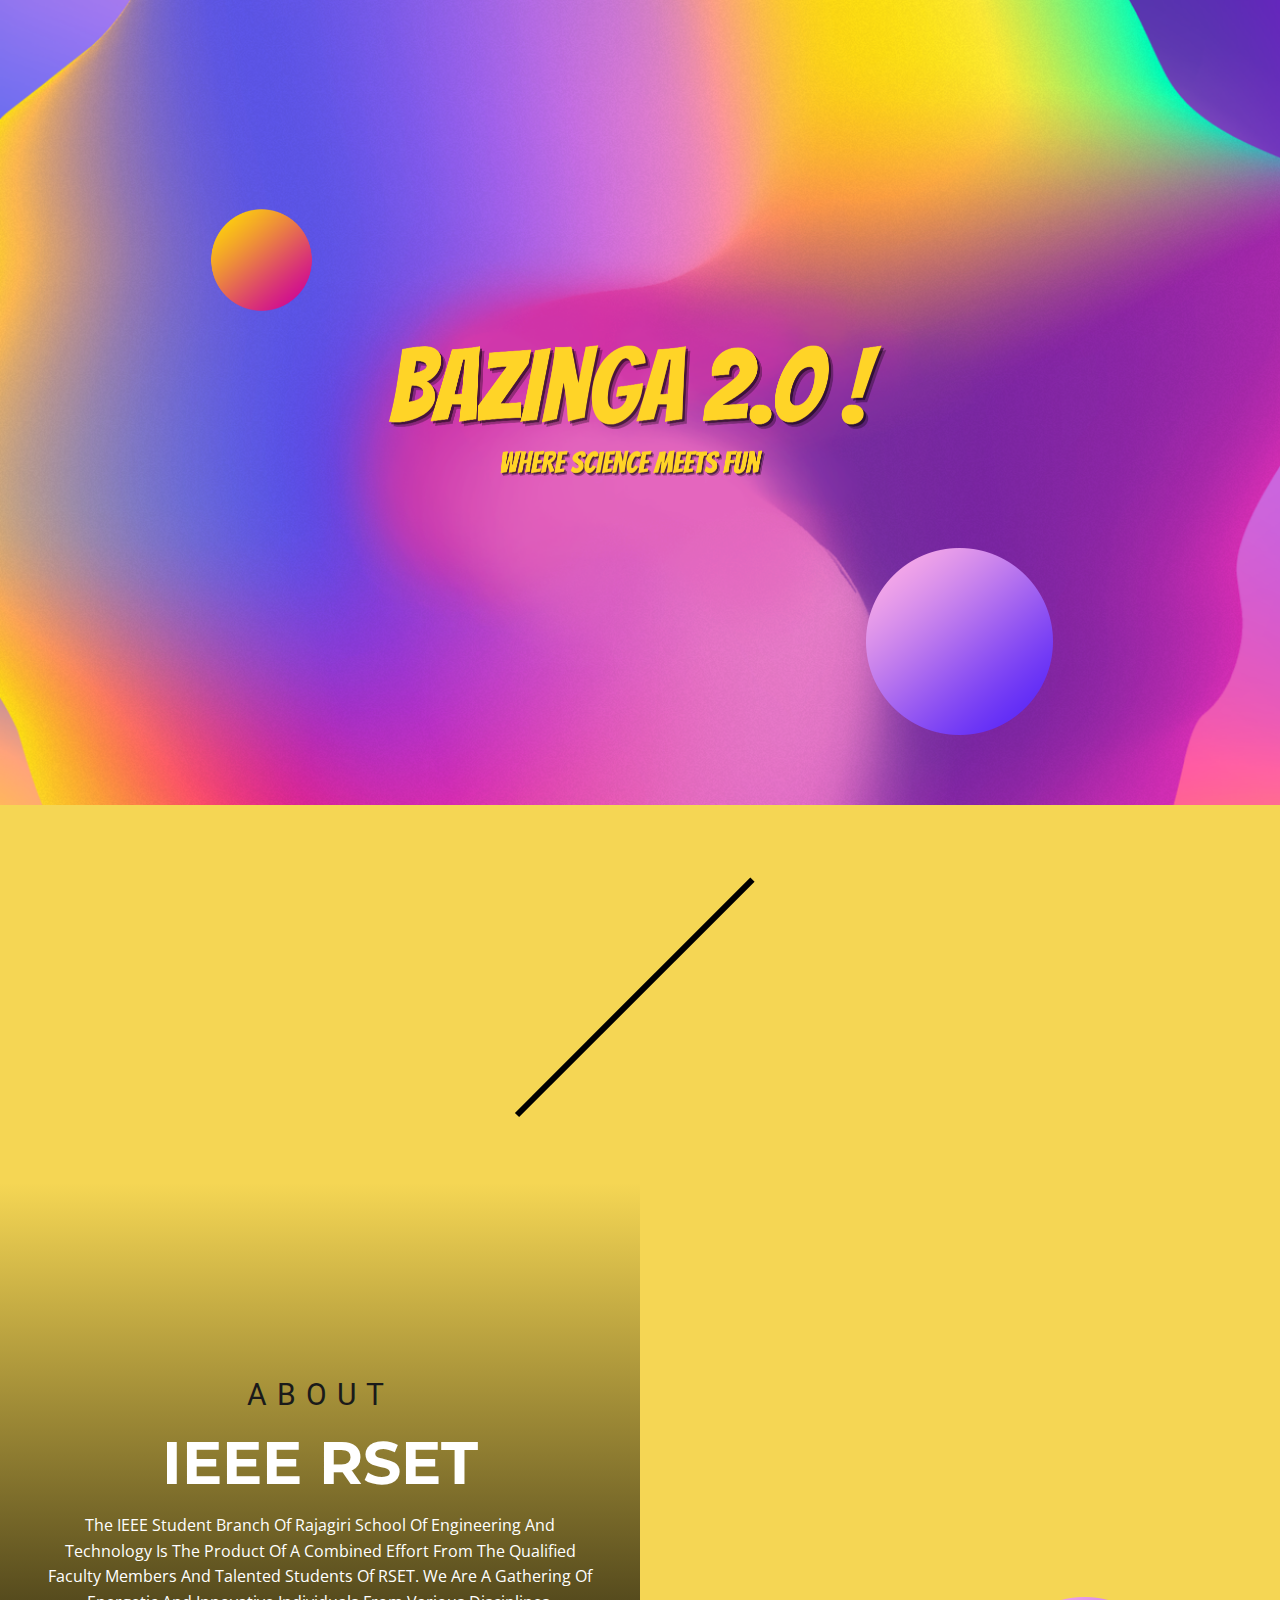
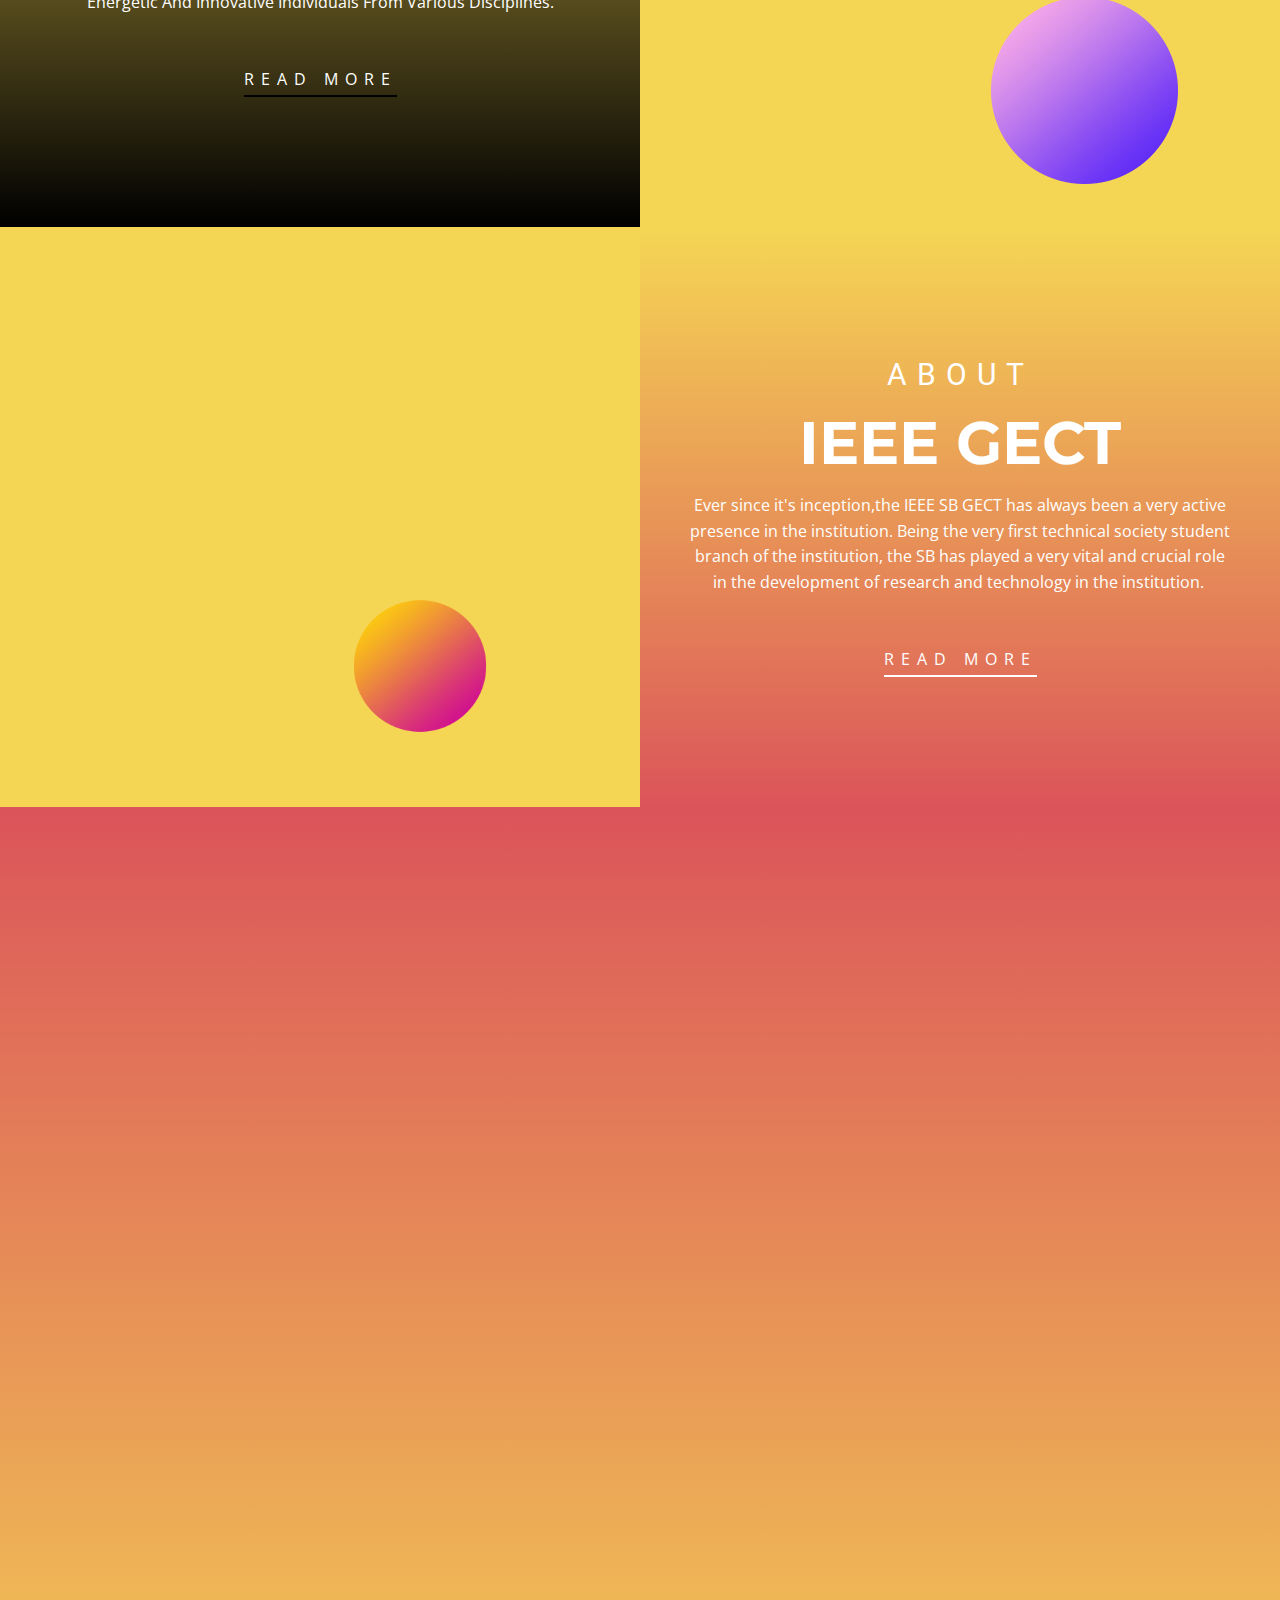
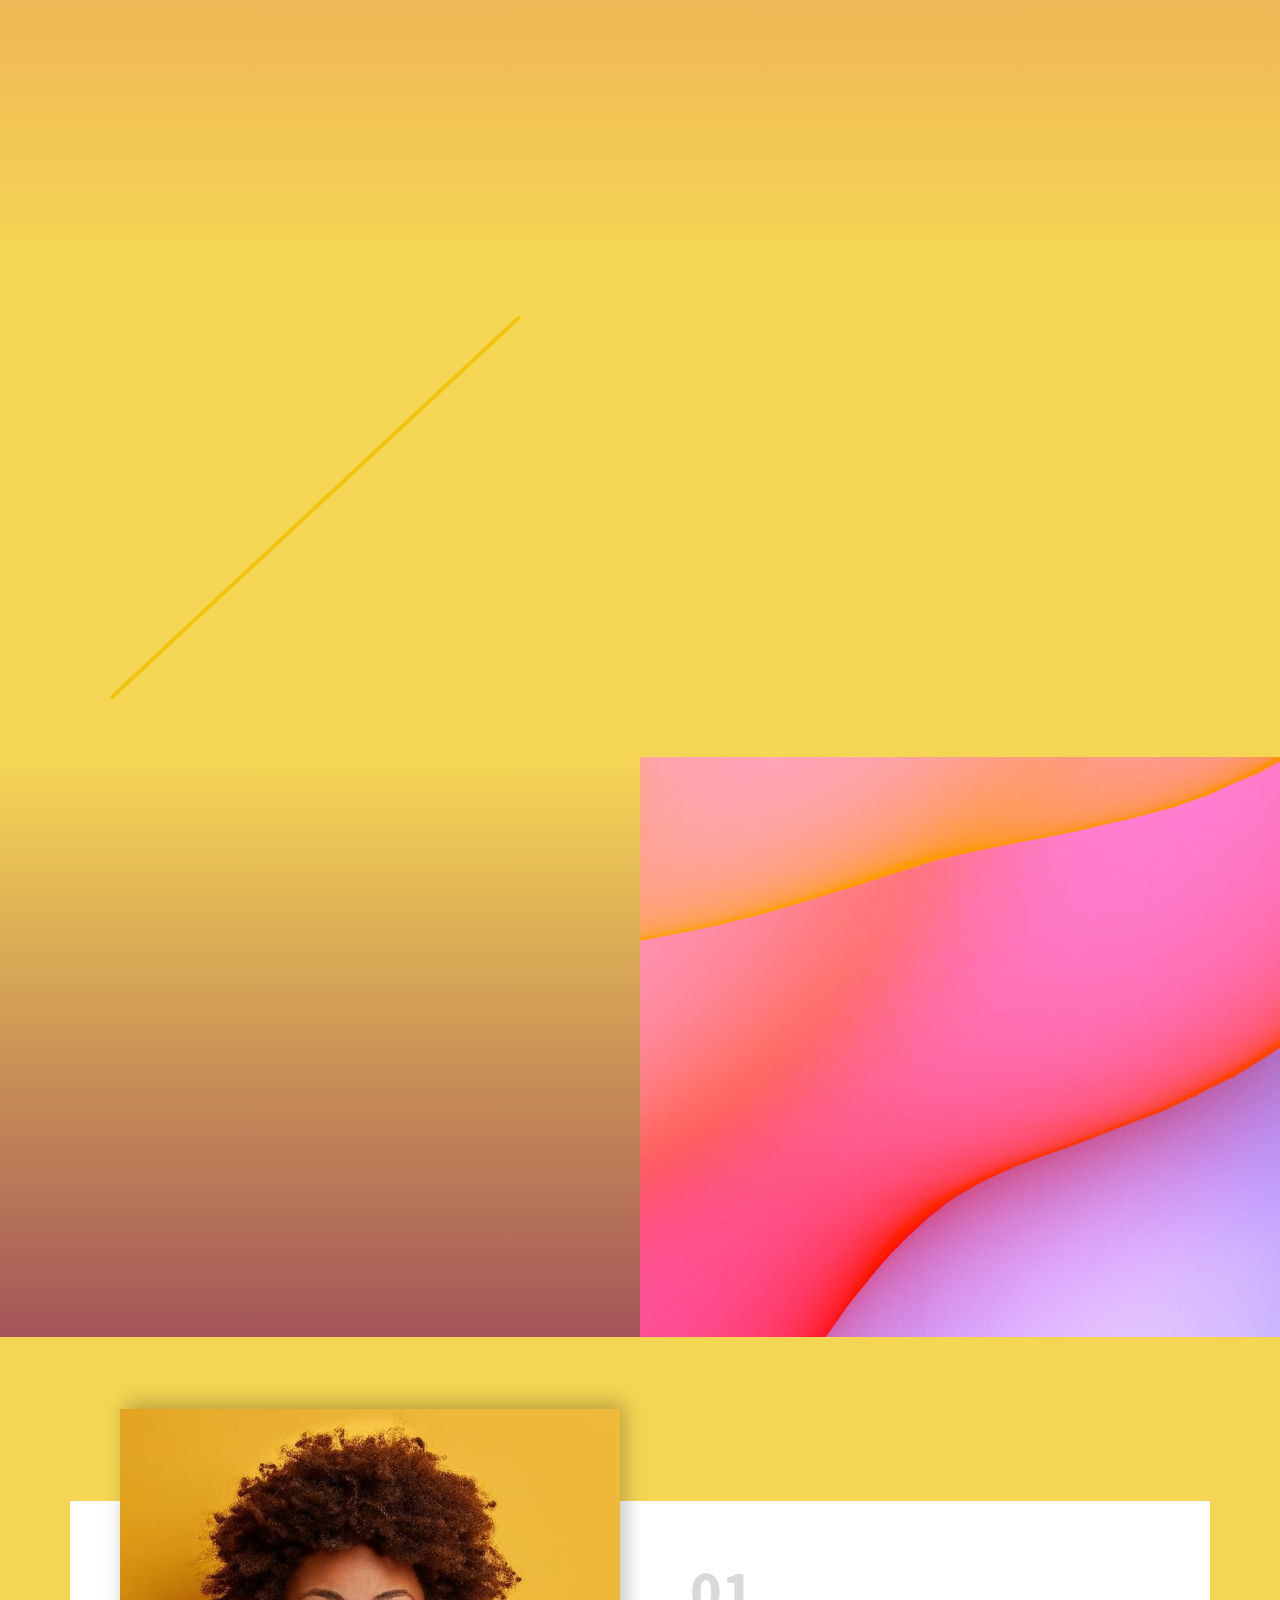
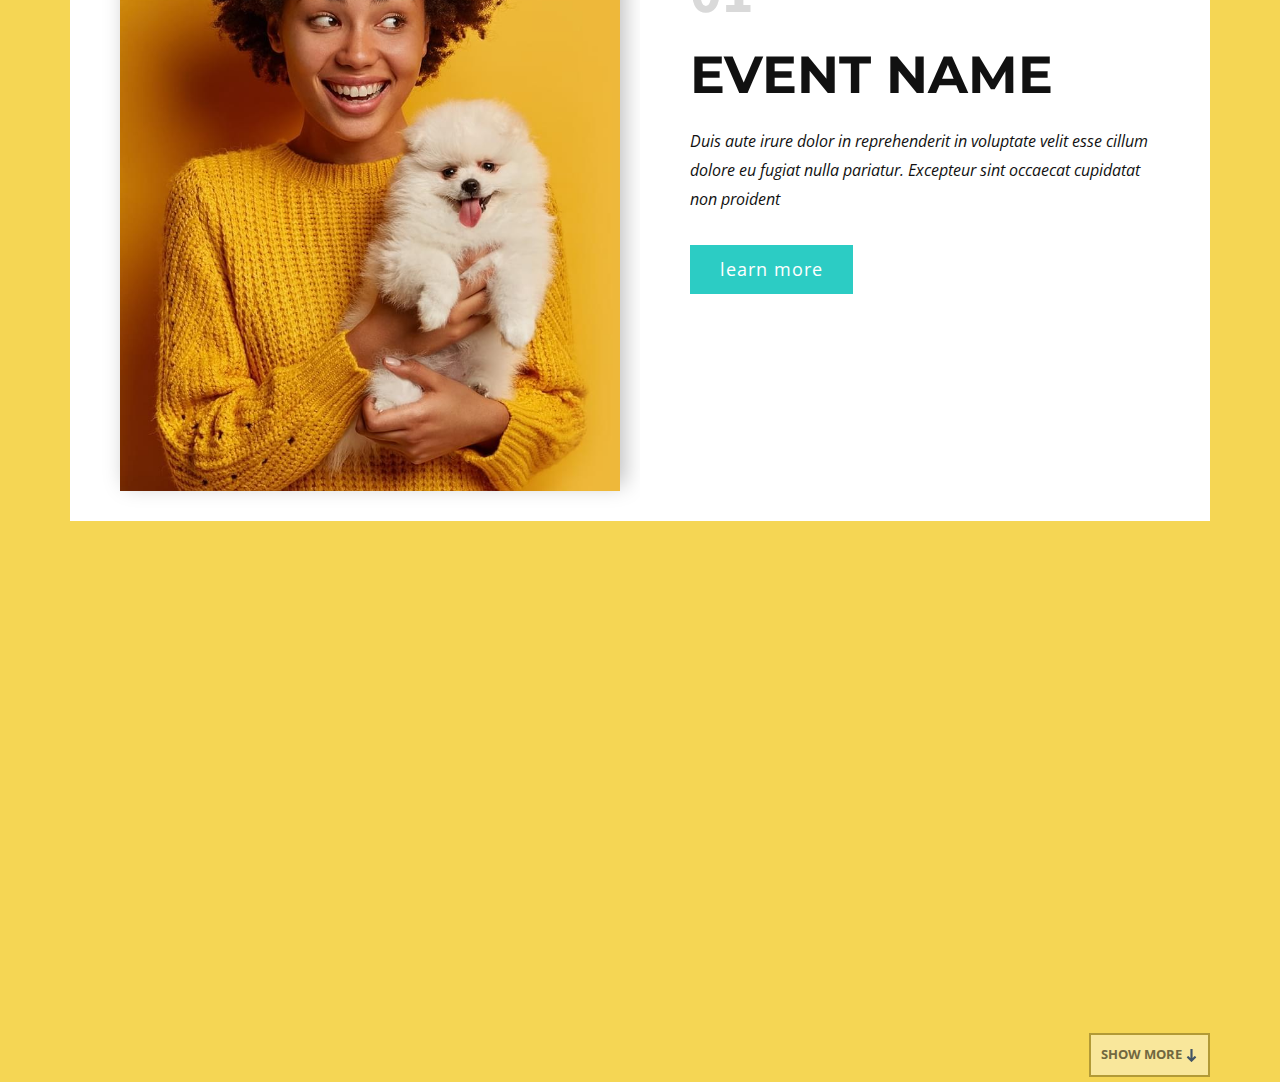
==== Bazinga.html @ 04f7d096 "Add files via upload" ====
<!DOCTYPE html>
<html style="font-size: 16px;" lang="en"><head>
    <meta name="viewport" content="width=device-width, initial-scale=1.0">
    <meta charset="utf-8">
    <meta name="keywords" content="design studio, Making history, OUR MISSION, Excellence, Innovation, Three Ways We Rock">
    <meta name="description" content="">
    <title>Bazinga</title>
    <link rel="stylesheet" href="nicepage.css" media="screen">
<link rel="stylesheet" href="Bazinga.css" media="screen">
    <script class="u-script" type="text/javascript" src="jquery.js" defer=""></script>
    <script class="u-script" type="text/javascript" src="nicepage.js" defer=""></script>
    <meta name="generator" content="Nicepage 4.19.3, nicepage.com">
    <link id="u-theme-google-font" rel="stylesheet" href="https://fonts.googleapis.com/css?family=Roboto:100,100i,300,300i,400,400i,500,500i,700,700i,900,900i|Open+Sans:300,300i,400,400i,500,500i,600,600i,700,700i,800,800i">
    <link id="u-page-google-font" rel="stylesheet" href="https://fonts.googleapis.com/css?family=Montserrat:100,100i,200,200i,300,300i,400,400i,500,500i,600,600i,700,700i,800,800i,900,900i|Roboto+Condensed:300,300i,400,400i,700,700i|Source+Sans+Pro:200,200i,300,300i,400,400i,600,600i,700,700i,900,900i|Montserrat:100,100i,200,200i,300,300i,400,400i,500,500i,600,600i,700,700i,800,800i,900,900i">
    
    
    
    
    
    
    
    
    
    
    <script type="application/ld+json">{
		"@context": "http://schema.org",
		"@type": "Organization",
		"name": ""
}</script>
    <meta name="theme-color" content="#478ac9">
    <meta property="og:title" content="Bazinga">
    <meta property="og:type" content="website">
  </head>
  <body class="u-body u-xl-mode" data-lang="en"> 
    <section class="u-clearfix u-image u-section-1" id="sec-53d9">
      <div class="u-clearfix u-sheet u-sheet-1">
        <img src="images/adc12b1e1454f20fadfaabb27bbc3476.png" alt="" class="u-image u-image-contain u-image-default u-image-1" data-image-width="195" data-image-height="199" data-animation-name="customAnimationIn" data-animation-duration="1000">
        <img src="images/a43f0c881afb6a0766cbd11968251686.png" alt="" class="u-image u-image-contain u-image-default u-image-2" data-image-width="195" data-image-height="199" data-animation-name="customAnimationIn" data-animation-duration="1000" data-animation-direction="X">
        <img class="u-expanded-width-xs u-image u-image-contain u-image-default u-image-3" src="images/BAZINGALOGO1.png" alt="" data-image-width="4464" data-image-height="1221" data-animation-name="flipIn" data-animation-duration="1000" data-animation-direction="X">
      </div>
    </section>
    <section class="u-clearfix u-palette-3-light-1 u-section-2" id="sec-49d6">
      <div class="u-clearfix u-sheet u-sheet-1">
        <div class="u-border-6 u-border-black u-line u-line-vertical u-line-1"></div>
        <div class="u-container-style u-group u-group-1">
          <div class="u-container-layout">
            <p class="u-align-center u-text u-text-1" data-animation-name="customAnimationIn" data-animation-duration="1000" data-animation-direction="">
              <span style="font-weight: 700;">IEEE Bazinga</span> is an exciting series of offline and online events hosted by IEEE SB GECT in collaboration with *IEEE SB RSET<br>Bazinga is back with all its magic and we are looking for some energetic and enthusiastic PARTICIPANTS.
            </p>
          </div>
        </div>
      </div>
    </section>
    <section class="u-clearfix u-expanded-width u-section-3" id="sec-5c2c">
      <div class="u-clearfix u-expanded-width u-layout-wrap u-layout-wrap-1">
        <div class="u-layout">
          <div class="u-layout-row">
            <div class="u-container-style u-gradient u-layout-cell u-left-cell u-size-30 u-layout-cell-1">
              <div class="u-container-layout u-container-layout-1">
                <h3 class="u-align-center u-text u-text-grey-90 u-text-1">About</h3>
                <h2 class="u-align-center u-text u-text-2">IEEE RSET</h2>
                <p class="u-align-center u-text u-text-body-alt-color u-text-3"> The IEEE Student Branch Of Rajagiri School Of Engineering And Technology Is The Product Of A Combined Effort From The Qualified Faculty Members And Talented Students Of RSET. We Are A Gathering Of Energetic And Innovative Individuals From Various Disciplines.</p>
                <a href="https://ieeesbrset.org/" class="u-border-2 u-border-black u-link u-text-body-alt-color u-link-1" target="_blank">read more</a>
              </div>
            </div>
            <div class="u-container-style u-layout-cell u-palette-3-light-1 u-right-cell u-size-30 u-layout-cell-2">
              <div class="u-container-layout u-container-layout-2">
                <img src="images/rset.jpeg" alt="" class="u-image u-image-default u-image-1" data-image-width="850" data-image-height="370" data-animation-name="customAnimationIn" data-animation-duration="1000" data-animation-direction="">
                <img src="images/a43f0c881afb6a0766cbd11968251686.png" alt="" class="u-image u-image-contain u-image-default u-image-2" data-image-width="195" data-image-height="199">
              </div>
            </div>
          </div>
        </div>
      </div>
    </section>
    <section class="u-clearfix u-expanded-width u-section-4" id="carousel_668b">
      <div class="u-clearfix u-expanded-width u-layout-wrap">
        <div class="u-layout">
          <div class="u-layout-row">
            <div class="u-container-style u-layout-cell u-palette-3-light-1 u-right-cell u-size-30 u-layout-cell-1">
              <div class="u-container-layout">
                <img src="images/Gec_thrissur.jpeg" alt="" class="u-image u-image-default u-image-1" data-animation-name="customAnimationIn" data-animation-duration="1000" data-image-width="1245" data-image-height="709">
                <img src="images/adc12b1e1454f20fadfaabb27bbc3476.png" alt="" class="u-image u-image-contain u-image-default u-image-2">
              </div>
            </div>
            <div class="u-container-style u-gradient u-layout-cell u-left-cell u-size-30 u-layout-cell-2">
              <div class="u-container-layout u-valign-middle-lg u-valign-middle-md u-valign-middle-sm u-valign-middle-xl u-container-layout-2">
                <h3 class="u-align-center u-text u-text-body-alt-color u-text-1">About</h3>
                <h2 class="u-align-center u-text u-text-white u-text-2">IEEE GECT</h2>
                <p class="u-align-center u-text u-text-white u-text-3"> Ever since it's inception,the IEEE SB GECT has always been a very active presence in the institution. Being the very first technical society student branch of the institution, the SB has played a very vital and crucial role in the development of research and technology in the institution.&nbsp;</p>
                <a href="https://ieee.gectcr.ac.in/" class="u-border-2 u-border-white u-link u-text-body-alt-color u-link-1">read more</a>
              </div>
            </div>
          </div>
        </div>
      </div>
    </section>
    <section class="u-clearfix u-gradient u-section-5" id="carousel_22fa">
      <div class="u-clearfix u-sheet u-valign-middle-xs u-sheet-1">
        <div class="u-expanded-width-xs u-shape u-shape-svg u-text-palette-1-light-2 u-shape-1" data-animation-name="customAnimationIn" data-animation-duration="1000">
          <svg class="u-svg-link" preserveAspectRatio="none" viewBox="0 0 160 150" style=""><use xmlns:xlink="http://www.w3.org/1999/xlink" xlink:href="#svg-1073"></use></svg>
          <svg xmlns="http://www.w3.org/2000/svg" xmlns:xlink="http://www.w3.org/1999/xlink" version="1.1" xml:space="preserve" class="u-svg-content" viewBox="0 0 160 150" x="0px" y="0px" id="svg-1073"><path d="M43.2,126.9c14.2,1.3,27.6,7,39.1,15.6c8.3,6.1,19.4,10.3,32.7,5.3c11.7-4.4,18.6-17.4,21-30.2c2.6-13.3,8.1-25.9,15.7-37.1
	c8.3-12.1,10.8-27.9,5.3-42.7C150.5,20.3,134.6,9,117,7.6C107.9,6.9,98.8,5,90.1,1.9C83-0.6,75-0.7,67.4,2.1
	c-9.9,3.7-17,11.6-20.1,21c-3.3,10.1-10.9,18-20.6,22.2c-0.1,0-0.1,0.1-0.2,0.1c-20.3,8.9-31,32-24.6,53.2
	C6.9,115.6,25.2,125.2,43.2,126.9z"></path></svg>
        </div>
        <img class="u-align-left u-image u-image-contain u-image-default u-preserve-proportions u-image-1" data-image-width="753" data-image-height="746" src="images/nnn-min.png" data-animation-name="customAnimationIn" data-animation-duration="1500" data-animation-delay="500">
        <img class="u-align-left u-image u-image-contain u-image-default u-preserve-proportions u-image-2" data-image-width="589" data-image-height="704" src="images/uyuy.png" data-animation-name="customAnimationIn" data-animation-duration="1750">
        <div class="u-gradient u-shape u-shape-circle u-shape-2" data-animation-name="customAnimationIn" data-animation-duration="1500" data-animation-delay="250"></div>
        <div class="u-list u-list-1">
          <div class="u-repeater u-repeater-1">
            <div class="u-black u-container-style u-list-item u-opacity u-opacity-25 u-repeater-item u-list-item-1" data-animation-name="flipIn" data-animation-duration="1000" data-animation-direction="X">
              <div class="u-container-layout u-similar-container u-valign-middle u-container-layout-1">
                <h2 class="u-custom-font u-font-roboto-condensed u-text u-text-default u-text-palette-3-light-1 u-text-1">WORKSHOPS </h2>
              </div>
            </div>
            <div class="u-black u-container-style u-list-item u-opacity u-opacity-25 u-repeater-item u-list-item-2" data-animation-name="flipIn" data-animation-duration="1000" data-animation-direction="X">
              <div class="u-container-layout u-similar-container u-valign-middle u-container-layout-2">
                <h2 class="u-custom-font u-font-roboto-condensed u-text u-text-default u-text-palette-3-light-1 u-text-2">WEBINARS</h2>
              </div>
            </div>
            <div class="u-black u-container-style u-list-item u-opacity u-opacity-25 u-repeater-item u-list-item-3" data-animation-name="flipIn" data-animation-duration="1000" data-animation-direction="X">
              <div class="u-container-layout u-similar-container u-valign-middle u-container-layout-3">
                <h2 class="u-custom-font u-font-roboto-condensed u-text u-text-default u-text-palette-3-light-1 u-text-3">CULTURAL PROGRAMS</h2>
              </div>
            </div>
            <div class="u-black u-container-style u-list-item u-opacity u-opacity-25 u-repeater-item u-list-item-4" data-animation-name="flipIn" data-animation-duration="1000" data-animation-direction="X">
              <div class="u-container-layout u-similar-container u-valign-middle u-container-layout-4">
                <h2 class="u-custom-font u-font-roboto-condensed u-text u-text-default u-text-palette-3-light-1 u-text-4">EXCITING EVENTS</h2>
              </div>
            </div>
          </div>
        </div>
        <img class="u-image u-image-default u-preserve-proportions u-image-3" src="images/jjjjjjjjjjjjjjjjjjj.png" alt="" data-image-width="242" data-image-height="241" data-animation-name="customAnimationIn" data-animation-duration="1750" data-animation-delay="500">
      </div>
    </section>
    <section class="u-clearfix u-palette-3-light-1 u-section-6" id="sec-8541">
      <div class="u-clearfix u-sheet u-sheet-1">
        <div class="u-clearfix u-expanded-width u-layout-wrap u-layout-wrap-1">
          <div class="u-layout">
            <div class="u-layout-row">
              <div class="u-container-style u-layout-cell u-left-cell u-size-30 u-layout-cell-1">
                <div class="u-container-layout u-valign-middle-lg u-valign-middle-md">
                  <h2 class="u-text u-text-1" data-animation-name="customAnimationIn" data-animation-duration="1000" data-animation-direction="">Get a Chance To..</h2>
                  <ul class="u-spacing-24 u-text u-text-2" data-animation-name="customAnimationIn" data-animation-duration="1000">
                    <li>meet vibrant new peoples</li>
                    <li>get exposed to workshops</li>
                    <li>enjoy exciting events</li>
                    <li>cultural programs</li>
                  </ul>
                  <img src="images/adc12b1e1454f20fadfaabb27bbc3476.png" alt="" class="u-image u-image-contain u-image-default u-image-1" data-image-width="195" data-image-height="199" data-animation-name="flipIn" data-animation-duration="1000" data-animation-direction="X">
                  <div class="u-border-4 u-border-palette-3-base u-line u-line-horizontal u-line-1"></div>
                </div>
              </div>
              <div class="u-container-style u-image u-layout-cell u-right-cell u-size-30 u-image-2" data-animation-name="customAnimationIn" data-animation-duration="1000" data-image-width="1280" data-image-height="807" data-animation-direction="X">
                <div class="u-container-layout"></div>
              </div>
            </div>
          </div>
        </div>
      </div>
    </section>
    <section class="u-clearfix u-expanded-width u-section-7" id="carousel_d8c7">
      <div class="u-clearfix u-expanded-width u-layout-wrap u-layout-wrap-1">
        <div class="u-layout">
          <div class="u-layout-row">
            <div class="u-container-style u-gradient u-layout-cell u-left-cell u-size-30 u-layout-cell-1">
              <div class="u-container-layout u-valign-middle-lg u-valign-middle-md u-container-layout-1">
                <h2 class="u-text u-text-white u-text-1" data-animation-name="customAnimationIn" data-animation-duration="1000">Excellence<br>
                </h2>
                <p class="u-text u-text-white u-text-2" data-animation-name="customAnimationIn" data-animation-duration="1000">COME OUT OF THE BOX&nbsp;</p>
              </div>
            </div>
            <div class="u-align-right u-container-style u-image u-layout-cell u-right-cell u-size-30 u-image-1">
              <div class="u-container-layout u-container-layout-2">
                <h2 class="u-text u-text-white u-text-3" data-animation-name="customAnimationIn" data-animation-duration="1000">Innovation<br>
                </h2>
                <p class="u-text u-text-white u-text-4" data-animation-name="customAnimationIn" data-animation-duration="1000">BE INNOVATIVE</p>
              </div>
            </div>
          </div>
        </div>
      </div>
      <img src="images/0e196799090cb02adcc135e80a84518aa82228ab082f351c3ac5eb1d8ad14cbf162f5ceea25df0e3171a19843428de2de5de1bff97468e57b04adc_1280.png" alt="" class="u-image u-image-default u-image-2" data-image-width="1031" data-image-height="1280" data-animation-name="customAnimationIn" data-animation-duration="1000" data-animation-direction="">
    </section>
    <section class="u-align-center u-clearfix u-palette-3-light-1 u-section-8" id="carousel_444a">
      <div class="u-clearfix u-sheet u-sheet-1">
        <div class="u-clearfix u-gutter-0 u-layout-wrap u-layout-wrap-1">
          <div class="u-layout" style="">
            <div class="u-layout-row" style="">
              <div class="u-align-center-lg u-align-center-xl u-container-style u-layout-cell u-left-cell u-size-30 u-size-xs-60 u-white u-layout-cell-1" src="">
                <div class="u-container-layout u-valign-bottom-lg u-valign-bottom-xl u-container-layout-1" src="">
                  <img src="images/1c09e37a-3612-4673-ac31-94fe40919038.jpg" alt="" class="u-expanded-width u-image u-image-default u-image-1" data-image-width="1119" data-image-height="1080">
                </div>
              </div>
              <div class="u-align-left u-container-style u-layout-cell u-right-cell u-size-30 u-size-xs-60 u-white u-layout-cell-2">
                <div class="u-container-layout u-container-layout-2">
                  <h2 class="u-custom-font u-font-source-sans-pro u-text u-text-default u-text-grey-15 u-text-1">01</h2>
                  <h3 class="u-text u-text-2">eVENT NAME</h3>
                  <p class="u-text u-text-3">Duis aute irure dolor in reprehenderit in voluptate velit esse cillum dolore eu fugiat nulla pariatur. Excepteur sint occaecat cupidatat non proident</p>
                  <a href="https://nicepage.com/c/education-website-templates" class="u-btn u-button-style u-palette-4-base u-btn-1">learn more</a>
                </div>
              </div>
            </div>
          </div>
        </div>
      </div>
    </section>
    <section class="u-clearfix u-palette-3-light-1 u-section-9" id="sec-3694">
      <div class="u-clearfix u-sheet u-sheet-1">
        <div class="u-clearfix u-expanded-width u-gutter-20 u-layout-wrap u-layout-wrap-1">
          <div class="u-layout">
            <div class="u-layout-row">
              <div class="u-container-style u-image u-layout-cell u-left-cell u-size-12 u-size-60-md u-image-1" data-animation-name="customAnimationIn" data-animation-duration="1000" data-animation-direction="">
                <div class="u-container-layout"></div>
              </div>
              <div class="u-container-style u-image u-layout-cell u-size-12 u-size-60-md u-image-2" data-animation-name="customAnimationIn" data-animation-duration="1000">
                <div class="u-container-layout"></div>
              </div>
              <div class="u-container-style u-image u-layout-cell u-size-12 u-size-60-md u-image-3" data-animation-name="customAnimationIn" data-animation-duration="1000">
                <div class="u-container-layout"></div>
              </div>
              <div class="u-container-style u-image u-layout-cell u-size-12 u-size-60-md u-image-4" data-animation-name="customAnimationIn" data-animation-duration="1000">
                <div class="u-container-layout"></div>
              </div>
              <div class="u-container-style u-image u-layout-cell u-right-cell u-size-12 u-size-60-md u-image-5" data-animation-name="customAnimationIn" data-animation-duration="1000">
                <div class="u-container-layout"></div>
              </div>
            </div>
          </div>
        </div>
        <a href="https://nicepage.com/k/flask-html-templates" class="u-border-2 u-border-palette-3-dark-1 u-btn u-button-style u-hover-palette-3-light-1 u-palette-3-light-2 u-text-palette-3-dark-2 u-btn-1">Show more&nbsp;<span class="u-icon u-text-palette-1-dark-2"><svg class="u-svg-content" viewBox="0 0 512 512" x="0px" y="0px" style="width: 1em; height: 1em;"><path d="M441.156,322.876l-48.666-47.386c-3.319-3.243-8.619-3.234-11.93,0.017l-81.894,80.299V8.533 c0-4.71-3.823-8.533-8.533-8.533h-68.267c-4.71,0-8.533,3.823-8.533,8.533v347.273l-81.894-80.299    c-3.311-3.243-8.602-3.251-11.921-0.017l-48.666,47.386c-1.655,1.604-2.586,3.806-2.586,6.11c0,2.304,0.939,4.506,2.586,6.11 l179.2,174.481c1.655,1.613,3.806,2.423,5.948,2.423c2.15,0,4.292-0.811,5.956-2.423l179.2-174.481 c1.647-1.604,2.577-3.806,2.577-6.11C443.733,326.682,442.803,324.48,441.156,322.876z"></path></svg><img></span>
        </a>
      </div>
    </section>
    
    
    
   
  
</body></html>
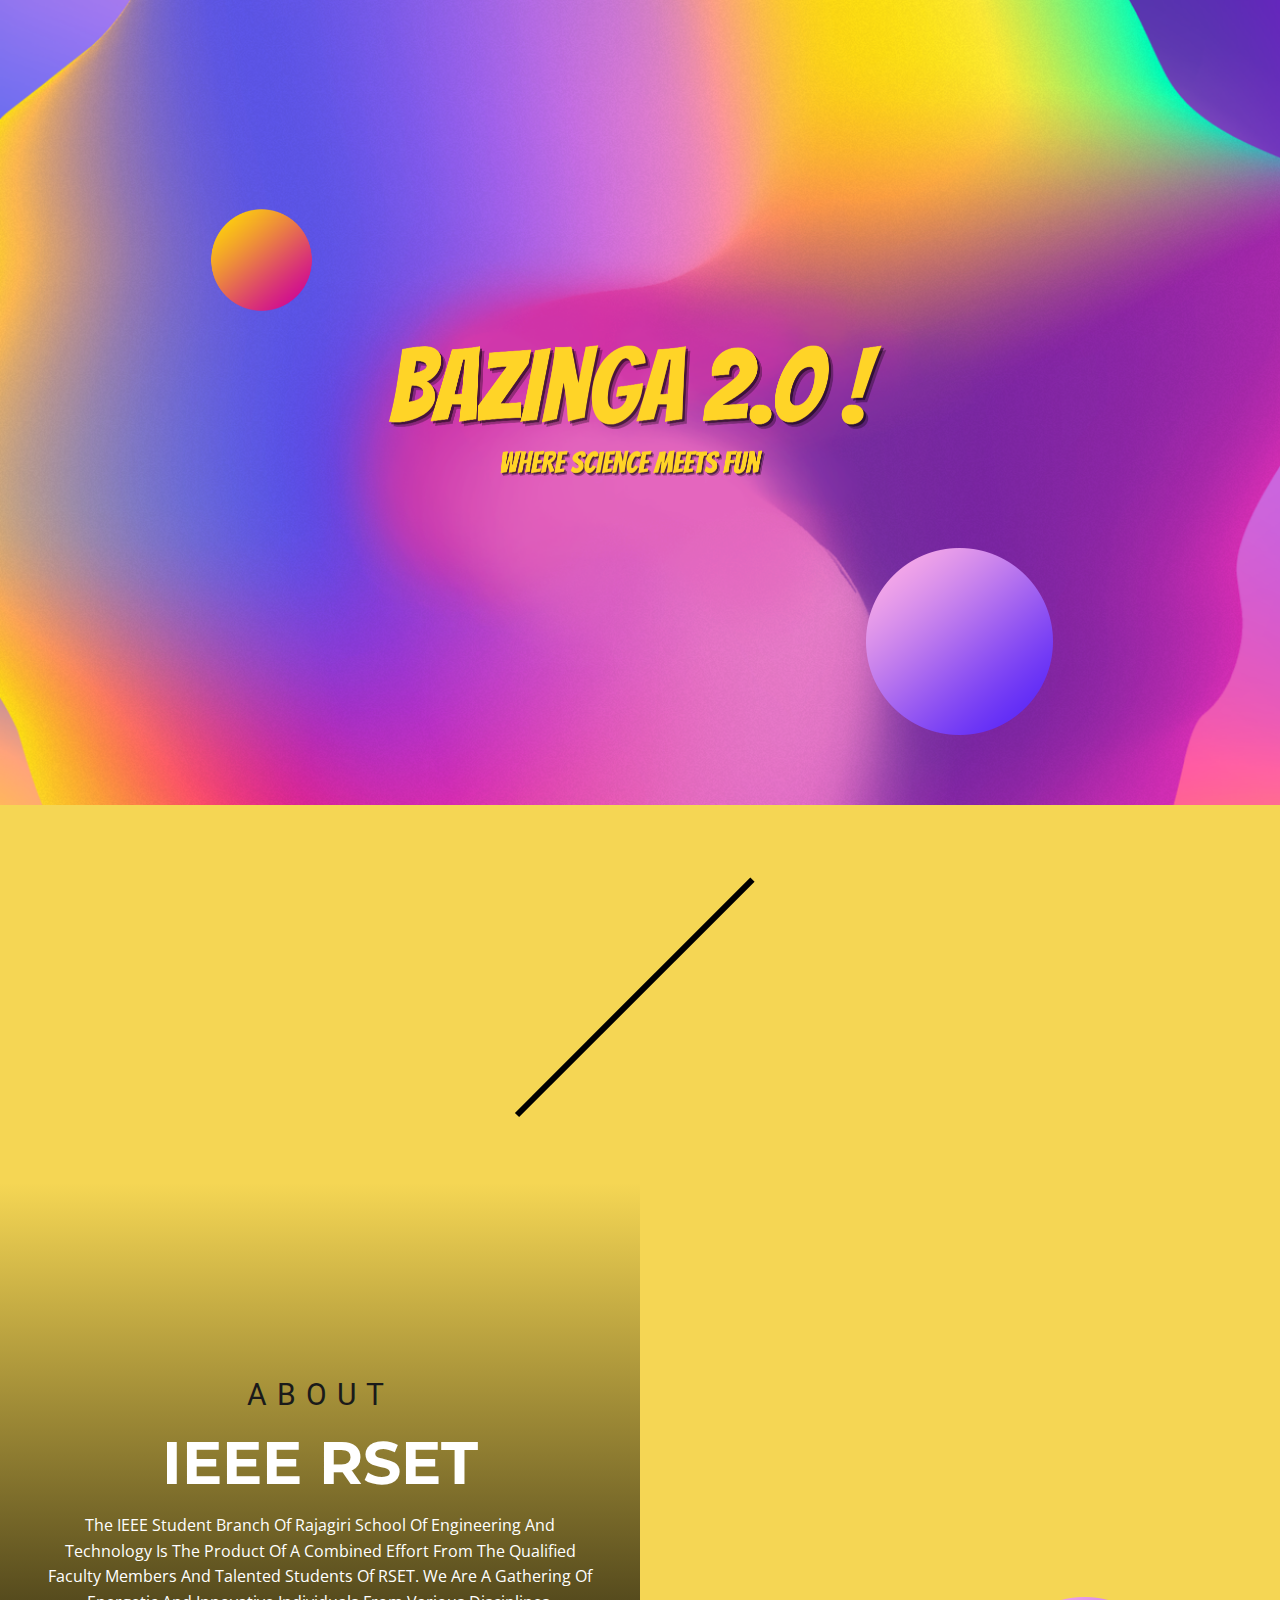
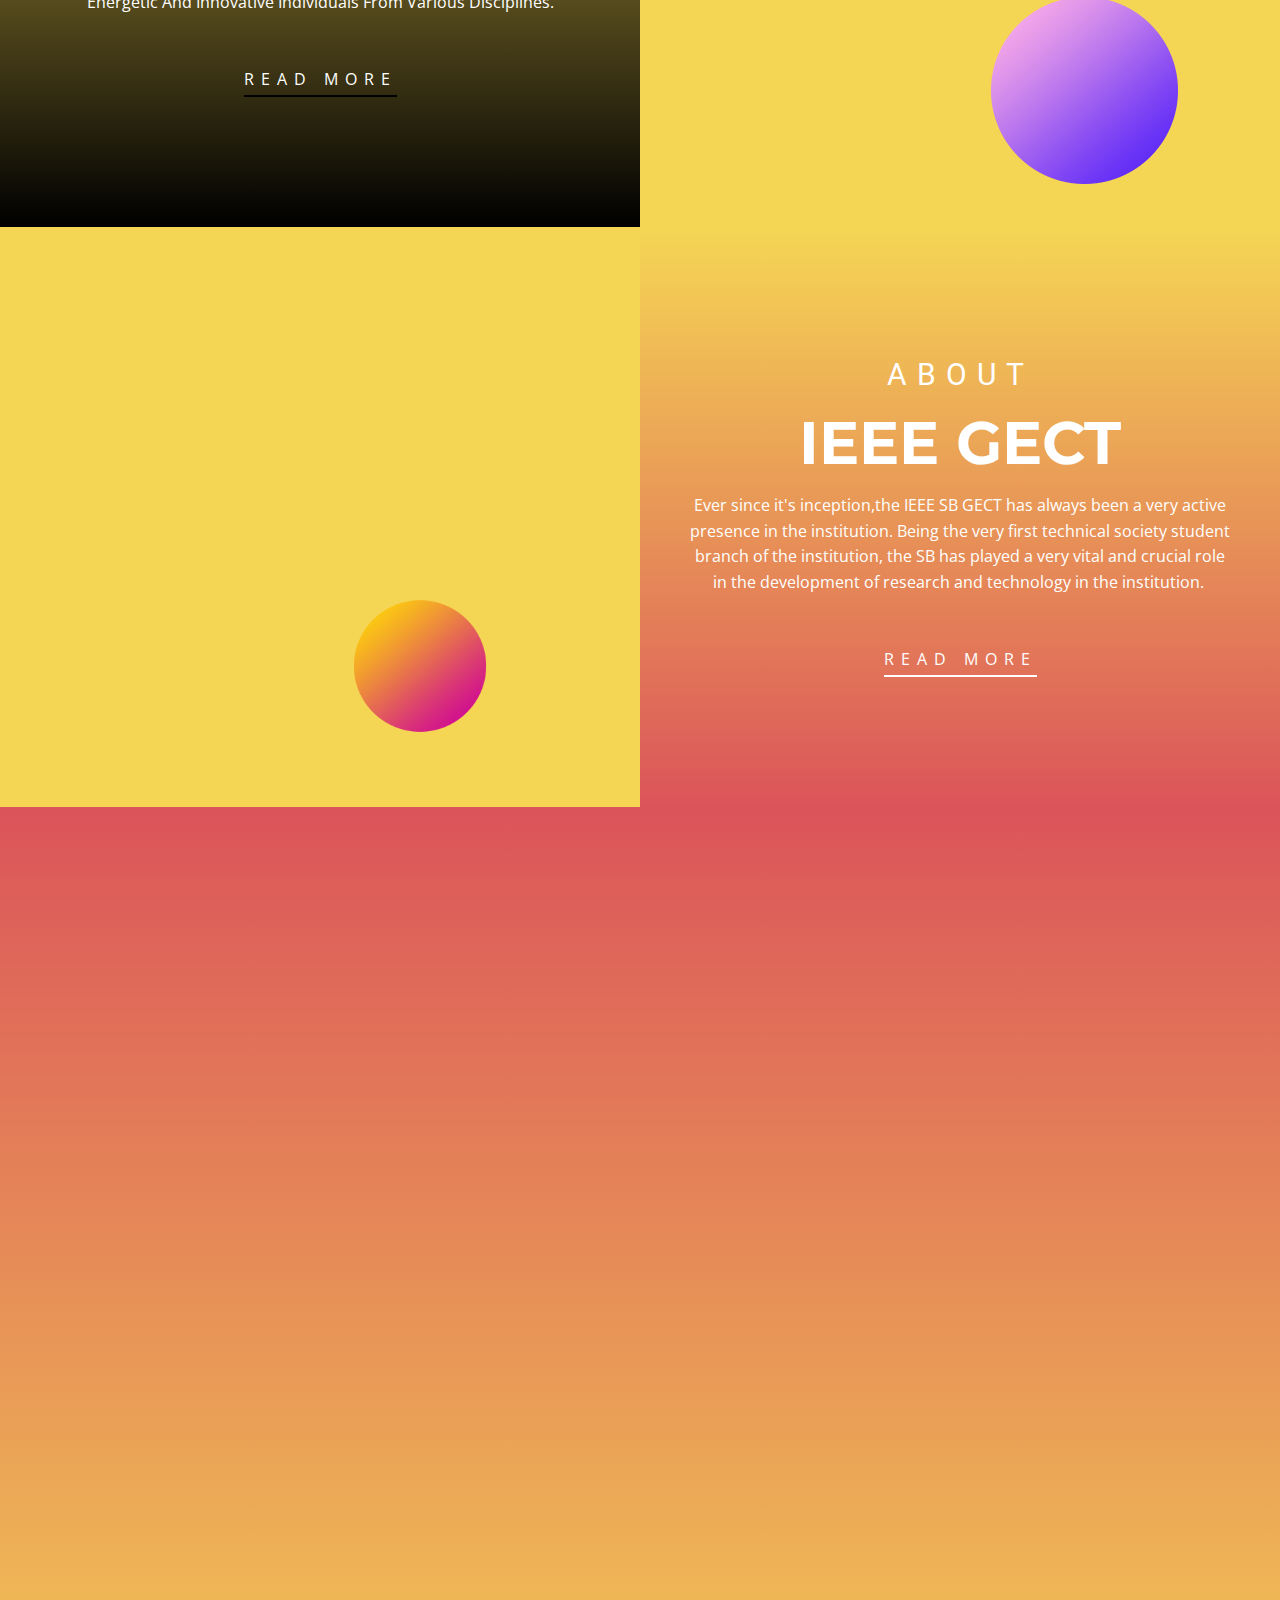
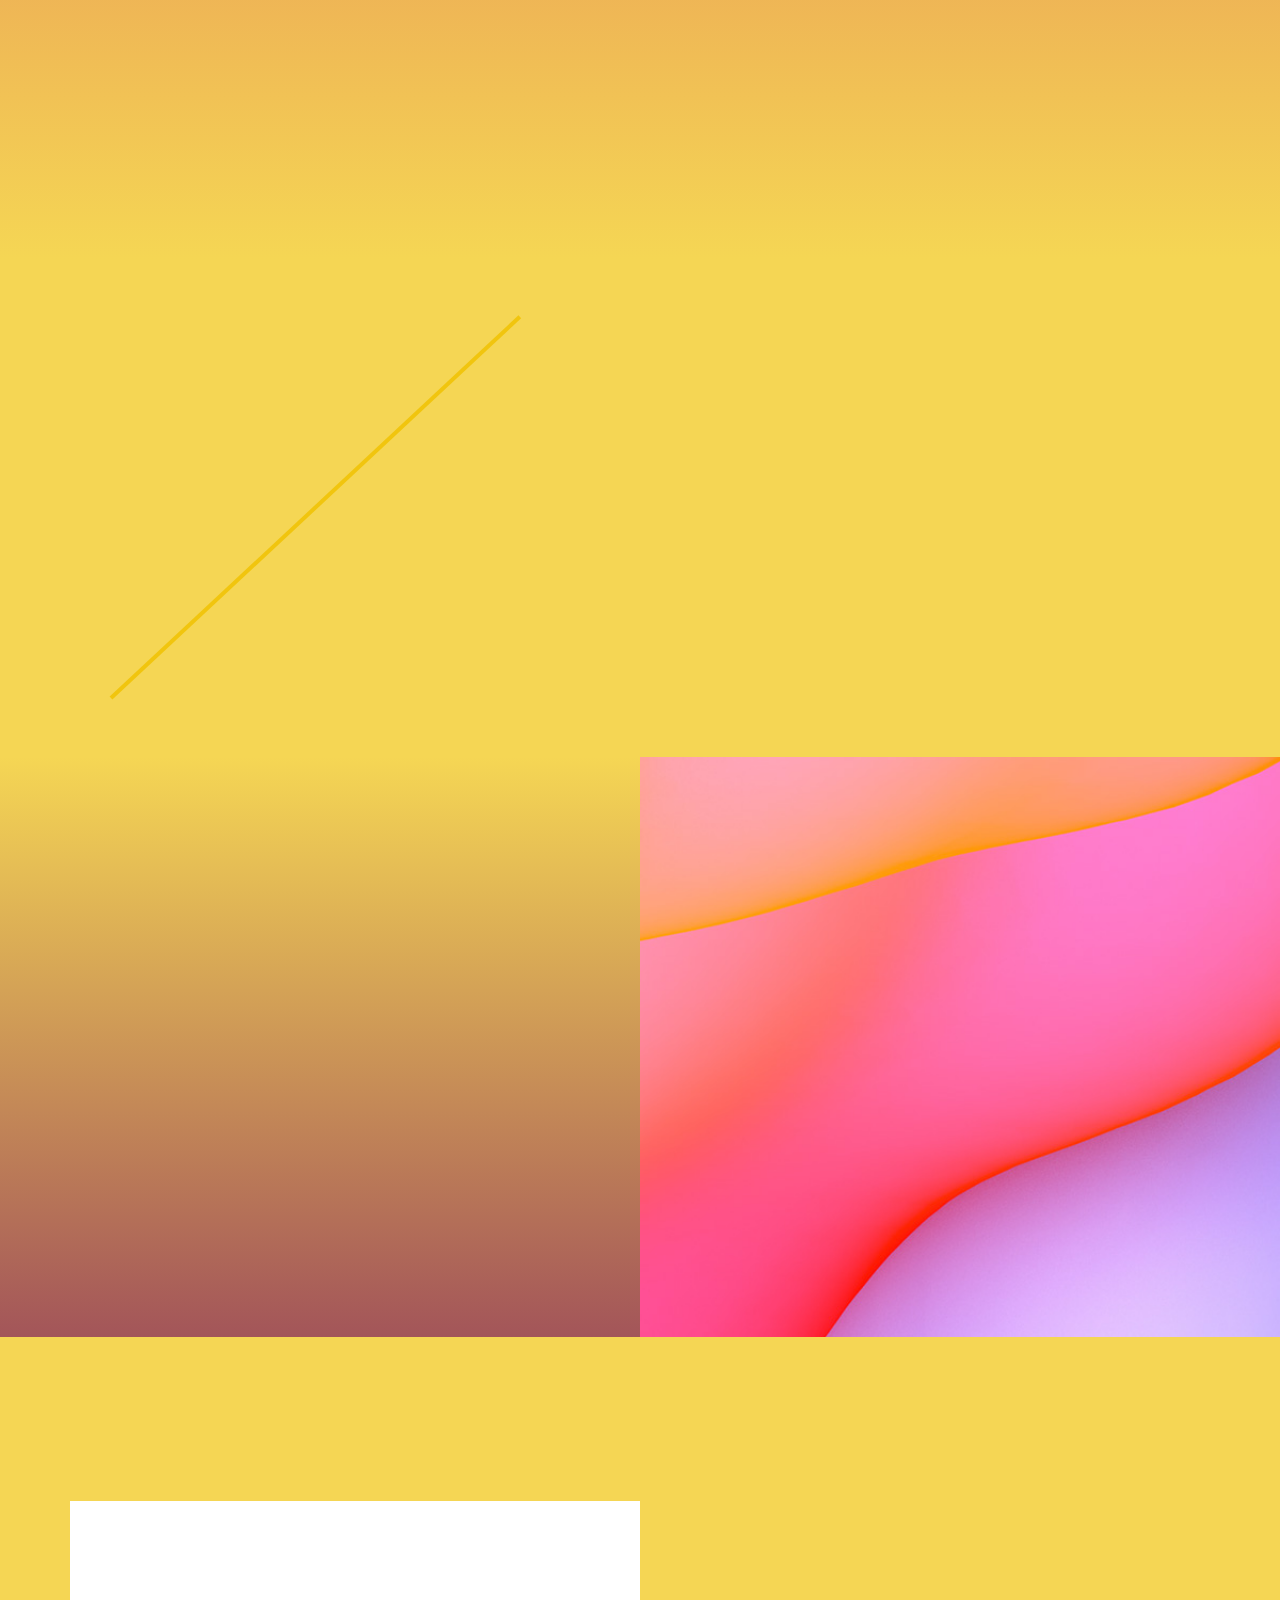
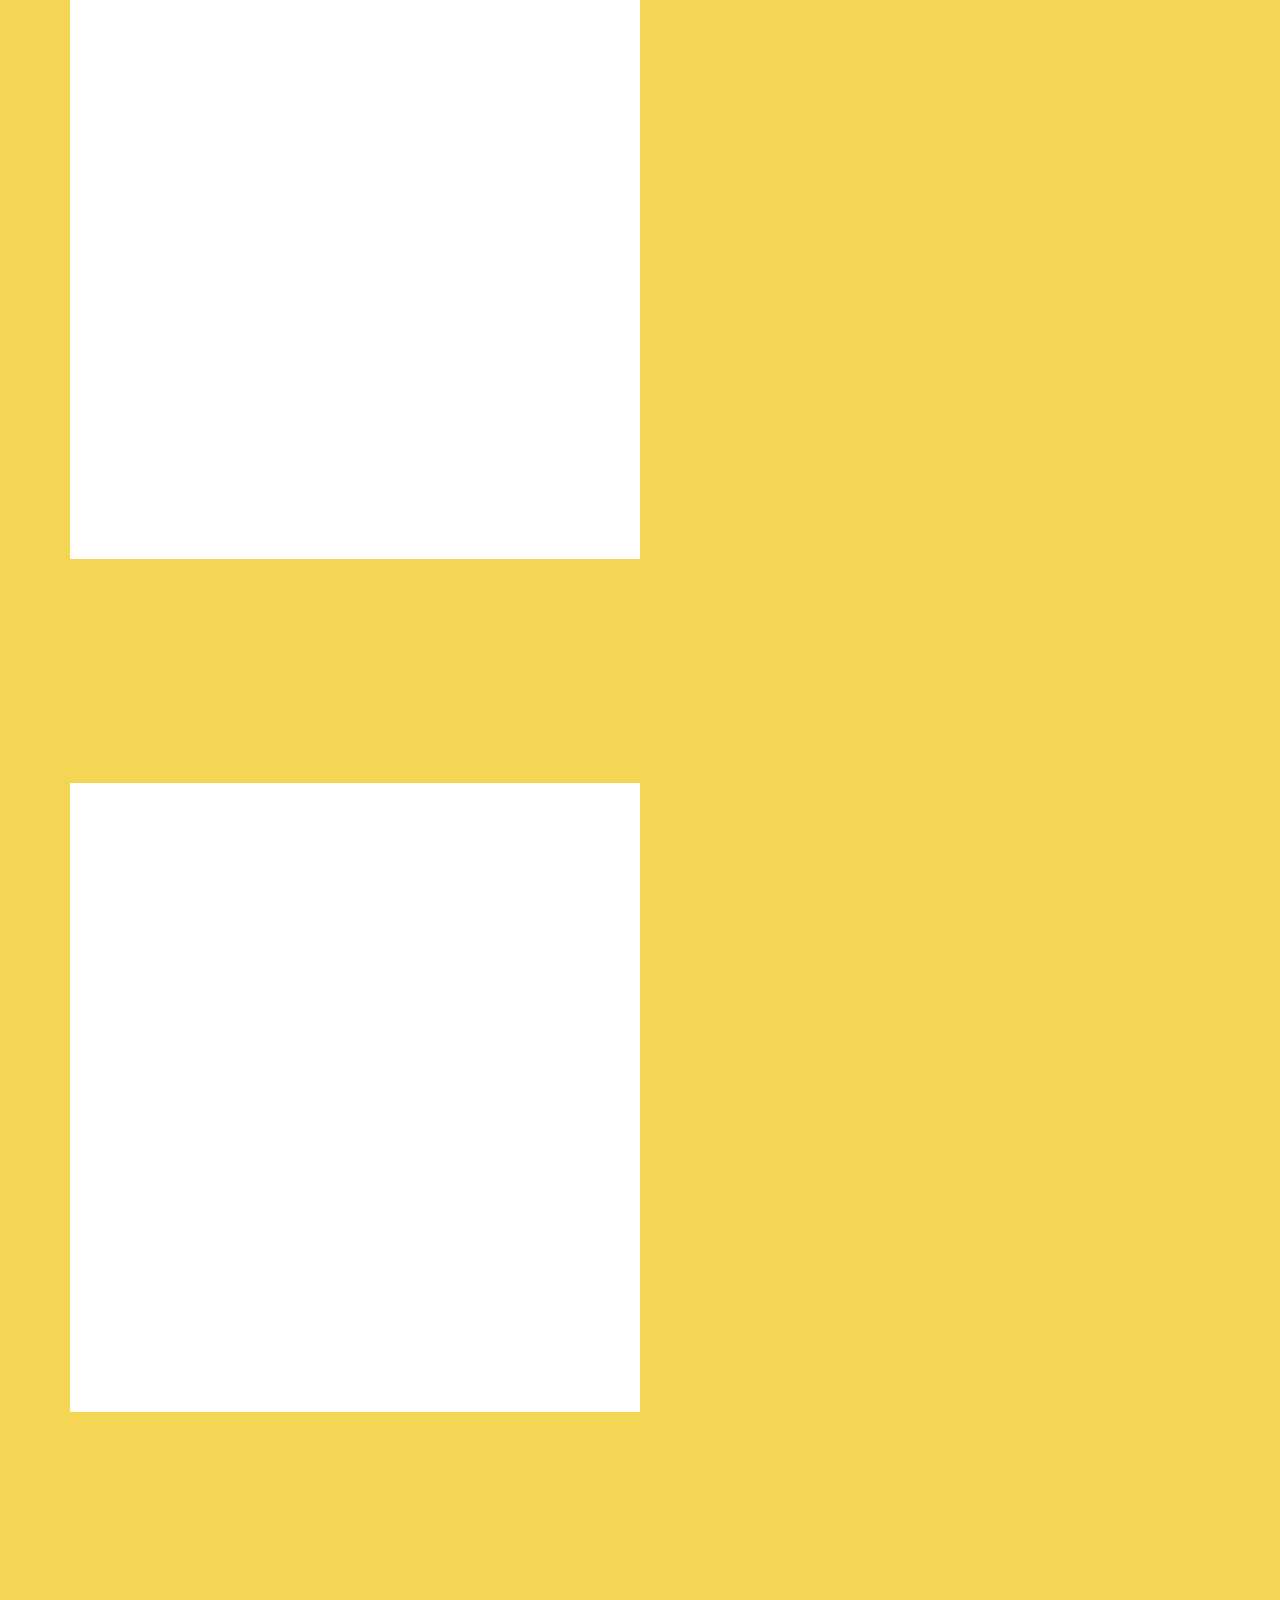
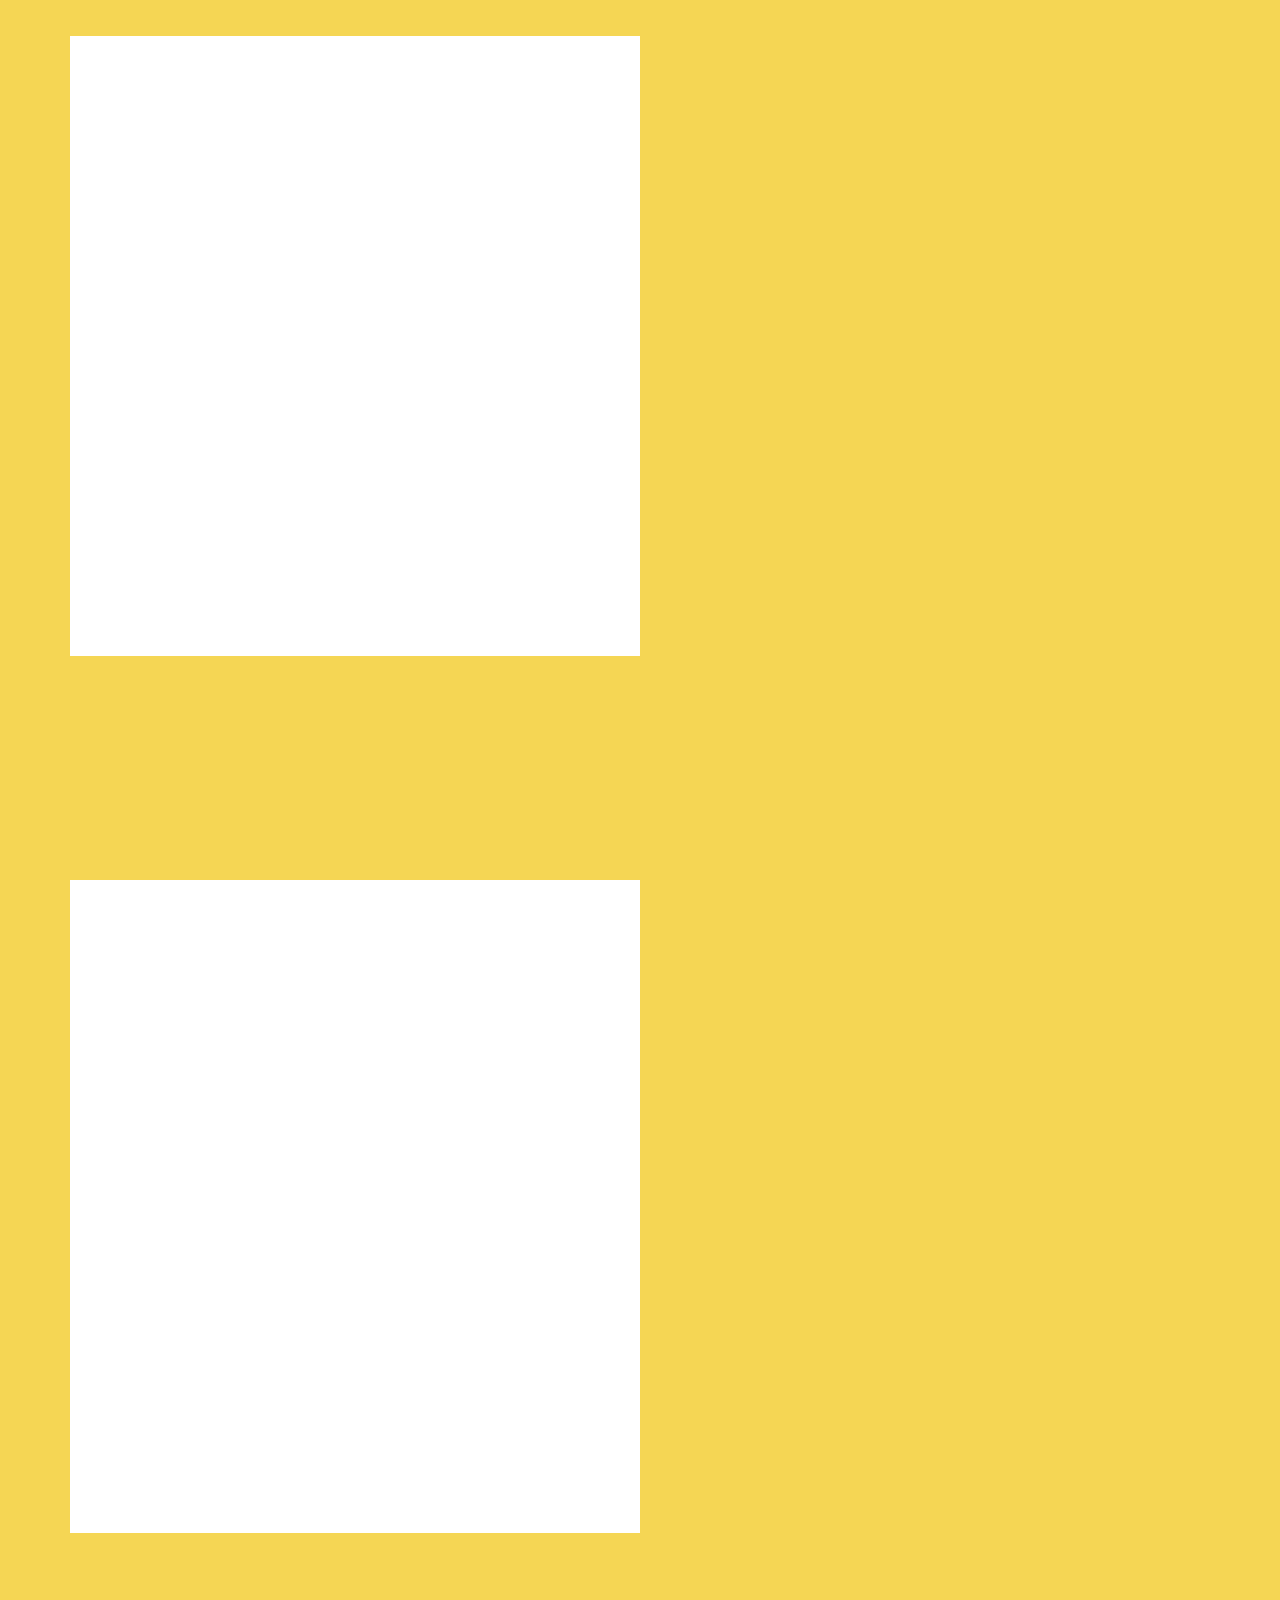
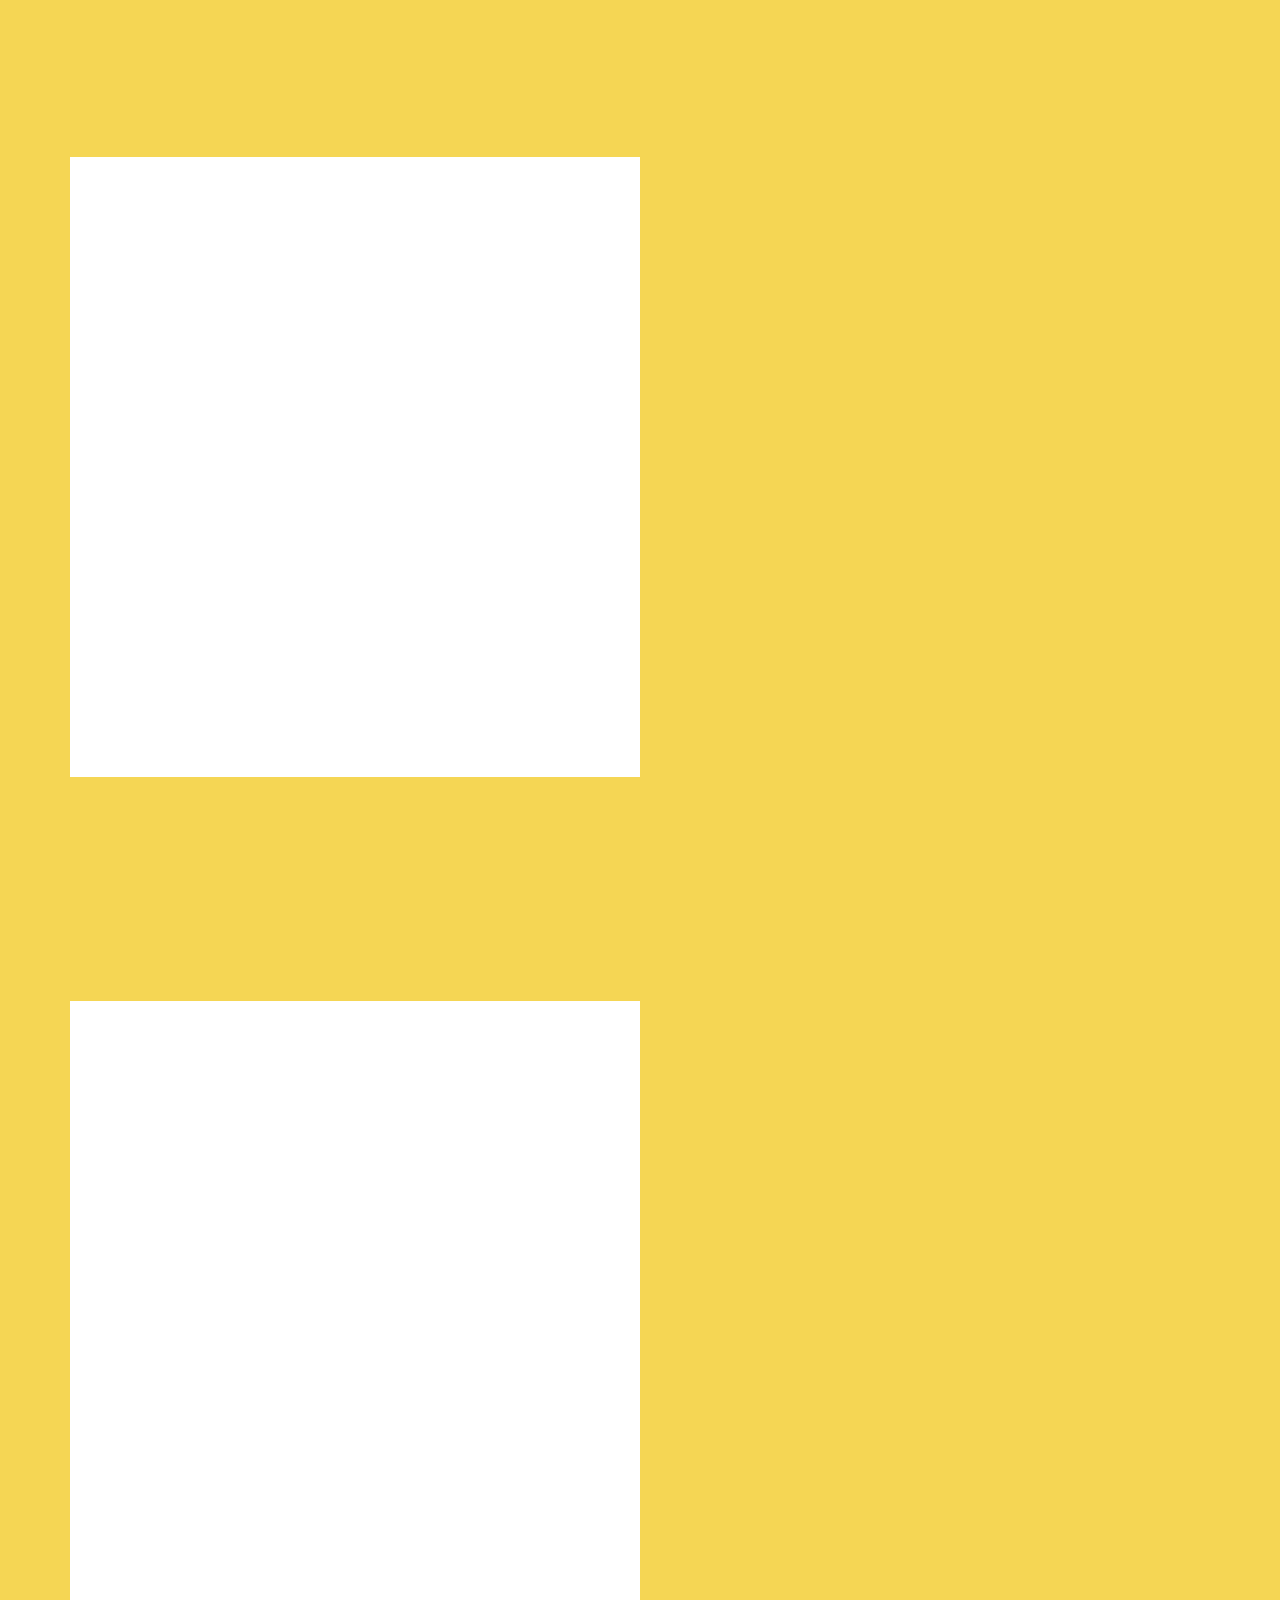
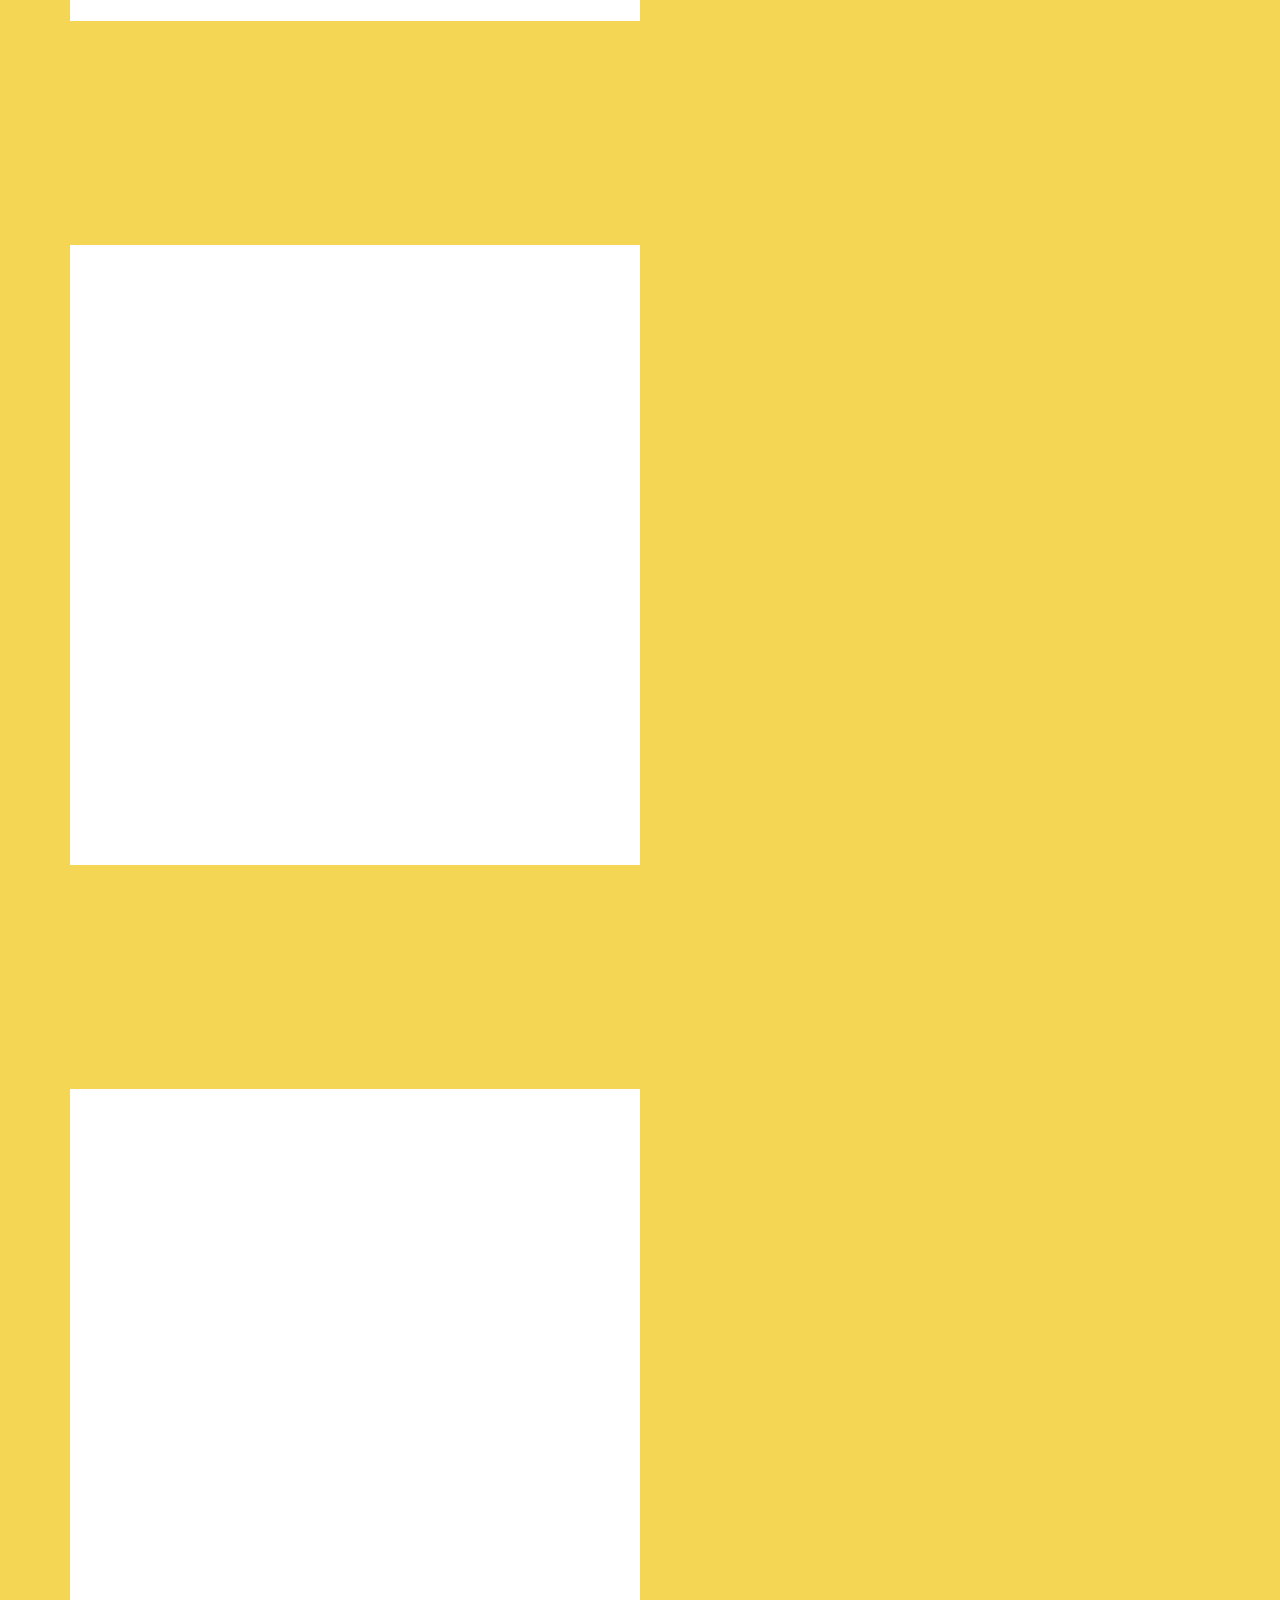
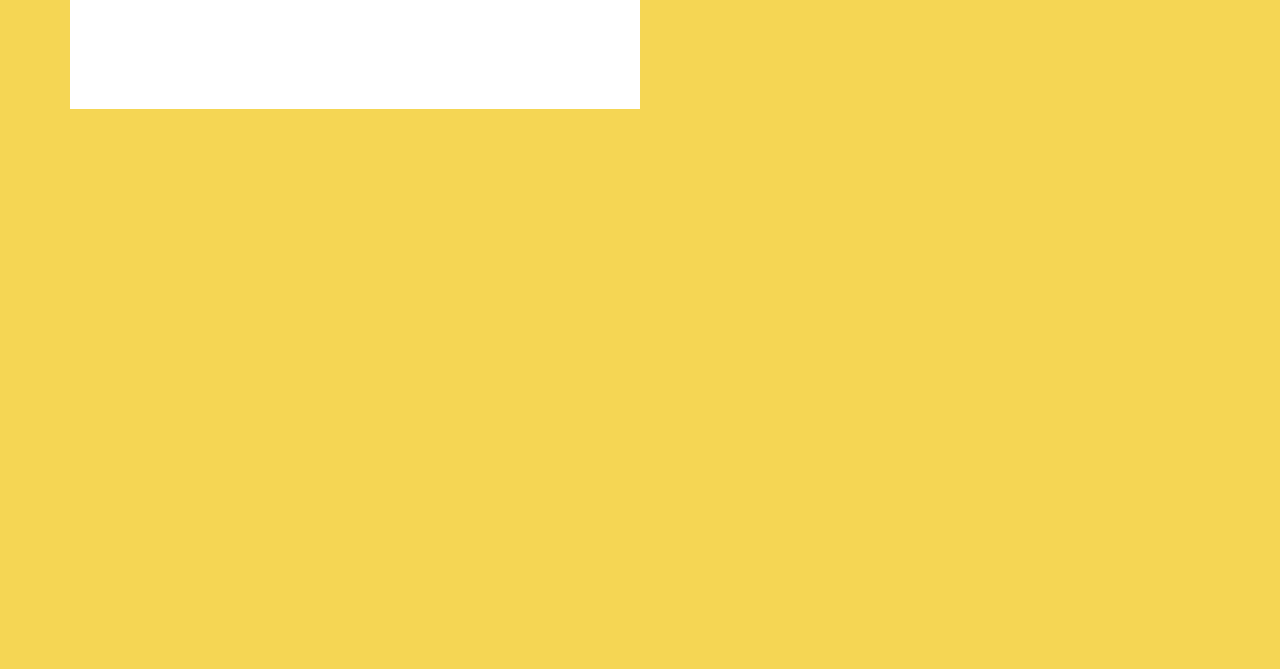
==== commit 8bee858d: "Add files via upload" ====
--- a/Bazinga.html
+++ b/Bazinga.html
@@ -5,13 +5,20 @@
     <meta name="keywords" content="design studio, Making history, OUR MISSION, Excellence, Innovation, Three Ways We Rock">
     <meta name="description" content="">
     <title>Bazinga</title>
-    <link rel="stylesheet" href="nicepage.css" media="screen">
+    <link rel="stylesheet" href="style.css" media="screen">
 <link rel="stylesheet" href="Bazinga.css" media="screen">
     <script class="u-script" type="text/javascript" src="jquery.js" defer=""></script>
-    <script class="u-script" type="text/javascript" src="nicepage.js" defer=""></script>
+    <script class="u-script" type="text/javascript" src="bz.js" defer=""></script>
     <meta name="generator" content="Nicepage 4.19.3, nicepage.com">
     <link id="u-theme-google-font" rel="stylesheet" href="https://fonts.googleapis.com/css?family=Roboto:100,100i,300,300i,400,400i,500,500i,700,700i,900,900i|Open+Sans:300,300i,400,400i,500,500i,600,600i,700,700i,800,800i">
     <link id="u-page-google-font" rel="stylesheet" href="https://fonts.googleapis.com/css?family=Montserrat:100,100i,200,200i,300,300i,400,400i,500,500i,600,600i,700,700i,800,800i,900,900i|Roboto+Condensed:300,300i,400,400i,700,700i|Source+Sans+Pro:200,200i,300,300i,400,400i,600,600i,700,700i,900,900i|Montserrat:100,100i,200,200i,300,300i,400,400i,500,500i,600,600i,700,700i,800,800i,900,900i">
+    
+    
+    
+    
+    
+    
+    
     
     
     
@@ -36,14 +43,14 @@
       <div class="u-clearfix u-sheet u-sheet-1">
         <img src="images/adc12b1e1454f20fadfaabb27bbc3476.png" alt="" class="u-image u-image-contain u-image-default u-image-1" data-image-width="195" data-image-height="199" data-animation-name="customAnimationIn" data-animation-duration="1000">
         <img src="images/a43f0c881afb6a0766cbd11968251686.png" alt="" class="u-image u-image-contain u-image-default u-image-2" data-image-width="195" data-image-height="199" data-animation-name="customAnimationIn" data-animation-duration="1000" data-animation-direction="X">
-        <img class="u-expanded-width-xs u-image u-image-contain u-image-default u-image-3" src="images/BAZINGALOGO1.png" alt="" data-image-width="4464" data-image-height="1221" data-animation-name="flipIn" data-animation-duration="1000" data-animation-direction="X">
+        <img class="u-image u-image-contain u-image-default u-image-3" src="images/BAZINGALOGO1.png" alt="" data-image-width="4464" data-image-height="1221" data-animation-name="flipIn" data-animation-duration="1000" data-animation-direction="X">
       </div>
     </section>
     <section class="u-clearfix u-palette-3-light-1 u-section-2" id="sec-49d6">
       <div class="u-clearfix u-sheet u-sheet-1">
-        <div class="u-border-6 u-border-black u-line u-line-vertical u-line-1"></div>
-        <div class="u-container-style u-group u-group-1">
-          <div class="u-container-layout">
+        <div class="u-border-6 u-border-black u-hidden-xs u-line u-line-vertical u-line-1"></div>
+        <div class="u-container-style u-expanded-width-xs u-group u-group-1">
+          <div class="u-container-layout u-valign-middle-xs">
             <p class="u-align-center u-text u-text-1" data-animation-name="customAnimationIn" data-animation-duration="1000" data-animation-direction="">
               <span style="font-weight: 700;">IEEE Bazinga</span> is an exciting series of offline and online events hosted by IEEE SB GECT in collaboration with *IEEE SB RSET<br>Bazinga is back with all its magic and we are looking for some energetic and enthusiastic PARTICIPANTS.
             </p>
@@ -190,23 +197,204 @@
             <div class="u-layout-row" style="">
               <div class="u-align-center-lg u-align-center-xl u-container-style u-layout-cell u-left-cell u-size-30 u-size-xs-60 u-white u-layout-cell-1" src="">
                 <div class="u-container-layout u-valign-bottom-lg u-valign-bottom-xl u-container-layout-1" src="">
-                  <img src="images/1c09e37a-3612-4673-ac31-94fe40919038.jpg" alt="" class="u-expanded-width u-image u-image-default u-image-1" data-image-width="1119" data-image-height="1080">
-                </div>
-              </div>
-              <div class="u-align-left u-container-style u-layout-cell u-right-cell u-size-30 u-size-xs-60 u-white u-layout-cell-2">
+                  <img src="images/IMG_2318.JPG" alt="" class="u-expanded-width u-image u-image-contain u-image-default u-image-1" data-image-width="1080" data-image-height="1080" data-animation-name="customAnimationIn" data-animation-duration="1000">
+                </div>
+              </div>
+              <div class="u-align-left u-container-style u-layout-cell u-right-cell u-size-30 u-size-xs-60 u-white u-layout-cell-2" data-animation-name="customAnimationIn" data-animation-duration="1000">
                 <div class="u-container-layout u-container-layout-2">
                   <h2 class="u-custom-font u-font-source-sans-pro u-text u-text-default u-text-grey-15 u-text-1">01</h2>
-                  <h3 class="u-text u-text-2">eVENT NAME</h3>
-                  <p class="u-text u-text-3">Duis aute irure dolor in reprehenderit in voluptate velit esse cillum dolore eu fugiat nulla pariatur. Excepteur sint occaecat cupidatat non proident</p>
-                  <a href="https://nicepage.com/c/education-website-templates" class="u-btn u-button-style u-palette-4-base u-btn-1">learn more</a>
-                </div>
-              </div>
-            </div>
-          </div>
-        </div>
-      </div>
-    </section>
-    <section class="u-clearfix u-palette-3-light-1 u-section-9" id="sec-3694">
+                  <h3 class="u-text u-text-2">MaNAGER'S GAMBIT</h3>
+                  <p class="u-text u-text-3"> Do you have it in you!?<br>presents you 𝙈𝘼𝙉𝘼𝙂𝙀𝙍'𝙎 𝙂𝘼𝙈𝘽𝙄𝙏, <br>a thrilling offline contest to identify your prowess and hone the best leaders among us.<br>
+                    <br>So, gather around for an exhilarating 3-stage battle of wits to seek glory!🔥<br>
+                    <br>
+                    <br>
+                  </p>
+                  <a href="https://bit.ly/ManagersGambit" class="u-btn u-button-style u-palette-4-base u-btn-1" target="_blank">Register</a>
+                </div>
+              </div>
+            </div>
+          </div>
+        </div>
+      </div>
+    </section>
+    <section class="u-align-center u-clearfix u-palette-3-light-1 u-section-9" id="carousel_c293">
+      <div class="u-clearfix u-sheet u-sheet-1">
+        <div class="u-clearfix u-gutter-0 u-layout-wrap u-layout-wrap-1">
+          <div class="u-layout" style="">
+            <div class="u-layout-row" style="">
+              <div class="u-align-center-lg u-align-center-xl u-container-style u-layout-cell u-left-cell u-size-30 u-size-xs-60 u-white u-layout-cell-1" src="">
+                <div class="u-container-layout u-valign-bottom-lg u-valign-bottom-xl u-container-layout-1" src="">
+                  <img src="images/IMG_2317.JPG" alt="" class="u-expanded-width u-image u-image-contain u-image-default u-image-1" data-image-width="1080" data-image-height="1080" data-animation-name="customAnimationIn" data-animation-duration="1000">
+                </div>
+              </div>
+              <div class="u-align-left u-container-style u-layout-cell u-right-cell u-size-30 u-size-xs-60 u-white u-layout-cell-2" data-animation-name="customAnimationIn" data-animation-duration="1000">
+                <div class="u-container-layout u-container-layout-2">
+                  <h2 class="u-custom-font u-font-source-sans-pro u-text u-text-default u-text-grey-15 u-text-1">02</h2>
+                  <h3 class="u-text u-text-2"> The Imitation Game</h3>
+                  <p class="u-text u-text-3">The Imitation Game,<br>a competition to check your logical ability 💭<br>
+                    <br>This Bazinga season, crack the code by thinking outside the box📦So, what are you waiting for? Bring out that smart side of yours with this reverse coding contest.<br>
+                    <br>Don't miss this golden chance to win prizes worth 2k! 💥<br>
+                  </p>
+                  <a href=" https://bit.ly/BazingaImitationGame" class="u-btn u-button-style u-palette-4-base u-btn-1">Register</a>
+                </div>
+              </div>
+            </div>
+          </div>
+        </div>
+      </div>
+    </section>
+    <section class="u-align-center u-clearfix u-palette-3-light-1 u-section-10" id="carousel_d626">
+      <div class="u-clearfix u-sheet u-sheet-1">
+        <div class="u-clearfix u-gutter-0 u-layout-wrap u-layout-wrap-1">
+          <div class="u-layout" style="">
+            <div class="u-layout-row" style="">
+              <div class="u-align-center-lg u-align-center-xl u-container-style u-layout-cell u-left-cell u-size-30 u-size-xs-60 u-white u-layout-cell-1" src="">
+                <div class="u-container-layout u-valign-bottom-lg u-valign-bottom-xl u-container-layout-1" src="">
+                  <img src="images/IMG_2316.JPG" alt="" class="u-expanded-width u-image u-image-contain u-image-default u-image-1" data-image-width="1080" data-image-height="1080" data-animation-name="customAnimationIn" data-animation-duration="1000">
+                </div>
+              </div>
+              <div class="u-align-left u-container-style u-layout-cell u-right-cell u-size-30 u-size-xs-60 u-white u-layout-cell-2" data-animation-name="customAnimationIn" data-animation-duration="1000">
+                <div class="u-container-layout u-container-layout-2">
+                  <h2 class="u-custom-font u-font-source-sans-pro u-text u-text-default u-text-grey-15 u-text-1">03</h2>
+                  <h3 class="u-text u-text-2"> MEET THE PRESS</h3>
+                  <p class="u-text u-text-3">Are you ready to be the one answering on behalf of your enterprise. ?<br>Will the journalists eat you alive or will you firmly stand your ground.<br>Join and find out🎇<br>
+                  </p>
+                  <a href="https://bit.ly/BazingaMeetThePress" class="u-btn u-button-style u-palette-4-base u-btn-1">Register</a>
+                </div>
+              </div>
+            </div>
+          </div>
+        </div>
+      </div>
+    </section>
+    <section class="u-align-center u-clearfix u-palette-3-light-1 u-section-11" id="carousel_b483">
+      <div class="u-clearfix u-sheet u-sheet-1">
+        <div class="u-clearfix u-gutter-0 u-layout-wrap u-layout-wrap-1">
+          <div class="u-layout" style="">
+            <div class="u-layout-row" style="">
+              <div class="u-align-center-lg u-align-center-xl u-container-style u-layout-cell u-left-cell u-size-30 u-size-xs-60 u-white u-layout-cell-1" src="">
+                <div class="u-container-layout u-valign-bottom-lg u-valign-bottom-xl u-container-layout-1" src="">
+                  <img src="images/IMG_2315.JPG" alt="" class="u-expanded-width u-image u-image-contain u-image-default u-image-1" data-image-width="1080" data-image-height="1080" data-animation-name="customAnimationIn" data-animation-duration="1000">
+                </div>
+              </div>
+              <div class="u-align-left u-container-style u-layout-cell u-right-cell u-size-30 u-size-xs-60 u-white u-layout-cell-2" data-animation-name="customAnimationIn" data-animation-duration="1000">
+                <div class="u-container-layout u-container-layout-2">
+                  <h2 class="u-custom-font u-font-source-sans-pro u-text u-text-default u-text-grey-15 u-text-1">04</h2>
+                  <h3 class="u-text u-text-2"> Sur De Soi&nbsp;</h3>
+                  <p class="u-text u-text-3">a thrilling offline technical contest to identify the best technical and managerial person among you. So join together for a thrilling 4-stage battle of wits to choose the victor! <br>All you need to have is interest and knowledge in computer science and related fields! <br>Round 1: Questionnaire Round (Both technical and value based) <br>Round 2: Group Discussion<br>Round 3: Technical Interview <br>Round 4: Core Values Interview (Stress Interview)<br>Registration fee : Rs 50<br>Prize Pool :5K<br>
+                  </p>
+                  <a href="https://bit.ly/BazingaSurDeSoi" class="u-btn u-button-style u-palette-4-base u-btn-1" target="_blank">Register</a>
+                </div>
+              </div>
+            </div>
+          </div>
+        </div>
+      </div>
+    </section>
+    <section class="u-align-center u-clearfix u-palette-3-light-1 u-section-12" id="carousel_fc6e">
+      <div class="u-clearfix u-sheet u-sheet-1">
+        <div class="u-clearfix u-gutter-0 u-layout-wrap u-layout-wrap-1">
+          <div class="u-layout" style="">
+            <div class="u-layout-row" style="">
+              <div class="u-align-center-lg u-align-center-xl u-container-style u-layout-cell u-left-cell u-size-30 u-size-xs-60 u-white u-layout-cell-1" src="">
+                <div class="u-container-layout u-valign-bottom-lg u-valign-bottom-xl u-container-layout-1" src="">
+                  <img src="images/IMG_2310.JPG" alt="" class="u-expanded-width u-image u-image-contain u-image-default u-image-1" data-image-width="1080" data-image-height="1080" data-animation-name="customAnimationIn" data-animation-duration="1000">
+                </div>
+              </div>
+              <div class="u-align-left u-container-style u-layout-cell u-right-cell u-size-30 u-size-xs-60 u-white u-layout-cell-2" data-animation-name="customAnimationIn" data-animation-duration="1000">
+                <div class="u-container-layout u-container-layout-2">
+                  <h2 class="u-custom-font u-font-source-sans-pro u-text u-text-default u-text-grey-15 u-text-1">05</h2>
+                  <h3 class="u-text u-text-2"> SHARK TANK</h3>
+                  <p class="u-text u-text-3"> Do you have a ready-to-pitch business idea? Are you ready to pitch it before the multimillionaire tycoons?<br>
+                    <br>The sharks are out looking for the best products and businesses. Are you fortunate to survive and thrive after swimming with the sharks? Come find out<br>Prizes worth 3k !!<br>
+                  </p>
+                  <a href="https://bit.ly/BazingaSharkTank" class="u-btn u-button-style u-palette-4-base u-btn-1" target="_blank">Register</a>
+                </div>
+              </div>
+            </div>
+          </div>
+        </div>
+      </div>
+    </section>
+    <section class="u-align-center u-clearfix u-palette-3-light-1 u-section-13" id="carousel_8429">
+      <div class="u-clearfix u-sheet u-sheet-1">
+        <div class="u-clearfix u-gutter-0 u-layout-wrap u-layout-wrap-1">
+          <div class="u-layout" style="">
+            <div class="u-layout-row" style="">
+              <div class="u-align-center-lg u-align-center-xl u-container-style u-layout-cell u-left-cell u-size-30 u-size-xs-60 u-white u-layout-cell-1" src="">
+                <div class="u-container-layout u-valign-bottom-lg u-valign-bottom-xl u-container-layout-1" src="">
+                  <img src="images/IMG_2311.JPG" alt="" class="u-expanded-width u-image u-image-contain u-image-default u-image-1" data-image-width="1080" data-image-height="1080" data-animation-name="customAnimationIn" data-animation-duration="1000">
+                </div>
+              </div>
+              <div class="u-align-left u-container-style u-layout-cell u-right-cell u-size-30 u-size-xs-60 u-white u-layout-cell-2" data-animation-name="customAnimationIn" data-animation-duration="1000">
+                <div class="u-container-layout u-container-layout-2">
+                  <h2 class="u-custom-font u-font-source-sans-pro u-text u-text-default u-text-grey-15 u-text-1">06</h2>
+                  <h3 class="u-text u-text-2"> Wangudu</h3>
+                  <p class="u-text u-text-3"> a state-level online *Product Design Competition* that aims to bring out creativity and rekindle the innovator in you&nbsp;<br>
+                    <br>■ Find and create your own solutions to a given problem. <br>■ Can either participate individually or groups of 2/3. <br>
+                    <br>Prizes worth Rs 3k !!<br>
+                  </p>
+                  <a href="https://bit.ly/BazingaPhunshukWangdu" class="u-btn u-button-style u-palette-4-base u-btn-1" target="_blank">Register</a>
+                </div>
+              </div>
+            </div>
+          </div>
+        </div>
+      </div>
+    </section>
+    <section class="u-align-center u-clearfix u-palette-3-light-1 u-section-14" id="carousel_9a38">
+      <div class="u-clearfix u-sheet u-sheet-1">
+        <div class="u-clearfix u-gutter-0 u-layout-wrap u-layout-wrap-1">
+          <div class="u-layout" style="">
+            <div class="u-layout-row" style="">
+              <div class="u-align-center-lg u-align-center-xl u-container-style u-layout-cell u-left-cell u-size-30 u-size-xs-60 u-white u-layout-cell-1" src="">
+                <div class="u-container-layout u-valign-bottom-lg u-valign-bottom-xl u-container-layout-1" src="">
+                  <img src="images/IMG_2312.JPG" alt="" class="u-expanded-width u-image u-image-contain u-image-default u-image-1" data-image-width="1080" data-image-height="1080" data-animation-name="customAnimationIn" data-animation-duration="1000">
+                </div>
+              </div>
+              <div class="u-align-left u-container-style u-layout-cell u-right-cell u-size-30 u-size-xs-60 u-white u-layout-cell-2" data-animation-name="customAnimationIn" data-animation-duration="1000">
+                <div class="u-container-layout u-container-layout-2">
+                  <h2 class="u-custom-font u-font-source-sans-pro u-text u-text-default u-text-grey-15 u-text-1">07</h2>
+                  <h3 class="u-text u-text-2"> Unagi</h3>
+                  <p class="u-text u-text-3"> a debate with yourself extempore competition where one must fight themselves in the battle of choices.<br>
+                    <br>Challenge your own perception of what lies ahead and prepare yourself to showcase your enthralling knowledge !!&nbsp;<br>
+                    <br>Prizes worth  1k !!<br>
+                  </p>
+                  <a href="https://bit.ly/BazingaUnagi" class="u-btn u-button-style u-palette-4-base u-btn-1" target="_blank">Register</a>
+                </div>
+              </div>
+            </div>
+          </div>
+        </div>
+      </div>
+    </section>
+    <section class="u-align-center u-clearfix u-palette-3-light-1 u-section-15" id="carousel_92de">
+      <div class="u-clearfix u-sheet u-sheet-1">
+        <div class="u-clearfix u-gutter-0 u-layout-wrap u-layout-wrap-1">
+          <div class="u-layout" style="">
+            <div class="u-layout-row" style="">
+              <div class="u-align-center-lg u-align-center-xl u-container-style u-layout-cell u-left-cell u-size-30 u-size-xs-60 u-white u-layout-cell-1" src="">
+                <div class="u-container-layout u-valign-bottom-lg u-valign-bottom-xl u-container-layout-1" src="">
+                  <img src="images/IMG_2313.JPG" alt="" class="u-expanded-width u-image u-image-contain u-image-default u-image-1" data-image-width="1080" data-image-height="1080" data-animation-name="customAnimationIn" data-animation-duration="1000">
+                </div>
+              </div>
+              <div class="u-align-left u-container-style u-layout-cell u-right-cell u-size-30 u-size-xs-60 u-white u-layout-cell-2" data-animation-name="customAnimationIn" data-animation-duration="1000">
+                <div class="u-container-layout u-container-layout-2">
+                  <h2 class="u-custom-font u-font-source-sans-pro u-text u-text-default u-text-grey-15 u-text-1">08</h2>
+                  <h3 class="u-text u-text-2"> Sirius</h3>
+                  <p class="u-text u-text-3">a game to think, analyse and solve puzzles that come your way 🧩💡<br>
+                    <br>So get ready to wear your thinking caps and rack your brains towards becoming the brightest star !🤔⭐<br>
+                    <br>Prizes worth 2k !!<br>
+                  </p>
+                  <a href="https://bit.ly/BazingaSirius" class="u-btn u-button-style u-palette-4-base u-btn-1" target="_blank">Register</a>
+                </div>
+              </div>
+            </div>
+          </div>
+        </div>
+      </div>
+    </section>
+    <section class="u-clearfix u-palette-3-light-1 u-section-16" id="sec-3694">
       <div class="u-clearfix u-sheet u-sheet-1">
         <div class="u-clearfix u-expanded-width u-gutter-20 u-layout-wrap u-layout-wrap-1">
           <div class="u-layout">
@@ -229,13 +417,11 @@
             </div>
           </div>
         </div>
-        <a href="https://nicepage.com/k/flask-html-templates" class="u-border-2 u-border-palette-3-dark-1 u-btn u-button-style u-hover-palette-3-light-1 u-palette-3-light-2 u-text-palette-3-dark-2 u-btn-1">Show more&nbsp;<span class="u-icon u-text-palette-1-dark-2"><svg class="u-svg-content" viewBox="0 0 512 512" x="0px" y="0px" style="width: 1em; height: 1em;"><path d="M441.156,322.876l-48.666-47.386c-3.319-3.243-8.619-3.234-11.93,0.017l-81.894,80.299V8.533 c0-4.71-3.823-8.533-8.533-8.533h-68.267c-4.71,0-8.533,3.823-8.533,8.533v347.273l-81.894-80.299    c-3.311-3.243-8.602-3.251-11.921-0.017l-48.666,47.386c-1.655,1.604-2.586,3.806-2.586,6.11c0,2.304,0.939,4.506,2.586,6.11 l179.2,174.481c1.655,1.613,3.806,2.423,5.948,2.423c2.15,0,4.292-0.811,5.956-2.423l179.2-174.481 c1.647-1.604,2.577-3.806,2.577-6.11C443.733,326.682,442.803,324.48,441.156,322.876z"></path></svg><img></span>
-        </a>
-      </div>
-    </section>
-    
-    
-    
-   
+      </div>
+    </section>
+    
+    
+    
+    
   
 </body></html>--- a/style.css
+++ b/style.css
@@ -0,0 +1,39107 @@
+/*begin-commonstyles library*//*!
+ * froala_editor v4.0.6 (https://www.froala.com/wysiwyg-editor)
+ * License https://froala.com/wysiwyg-editor/terms/
+ * Copyright 2014-2021 Froala Labs
+ */
+
+.fr-clearfix::after {
+  clear: both;
+  display: block;
+  content: "";
+  height: 0; }
+
+.fr-hide-by-clipping {
+  position: absolute;
+  width: 1px;
+  height: 1px;
+  padding: 0;
+  margin: -1px;
+  overflow: hidden;
+  clip: rect(0, 0, 0, 0);
+  border: 0; }
+
+.fr-view img.fr-rounded, .fr-view .fr-img-caption.fr-rounded img {
+  border-radius: 10px;
+  -moz-border-radius: 10px;
+  -webkit-border-radius: 10px;
+  -moz-background-clip: padding;
+  -webkit-background-clip: padding-box;
+  background-clip: padding-box; }
+
+.fr-view img.fr-shadow, .fr-view .fr-img-caption.fr-shadow img {
+  -webkit-box-shadow: 10px 10px 5px 0px #cccccc;
+  -moz-box-shadow: 10px 10px 5px 0px #cccccc;
+  box-shadow: 10px 10px 5px 0px #cccccc; }
+
+.fr-view img.fr-bordered, .fr-view .fr-img-caption.fr-bordered img {
+  border: solid 5px #CCC; }
+
+.fr-view img.fr-bordered {
+  -webkit-box-sizing: content-box;
+  -moz-box-sizing: content-box;
+  box-sizing: content-box; }
+
+.fr-view .fr-img-caption.fr-bordered img {
+  -webkit-box-sizing: border-box;
+  -moz-box-sizing: border-box;
+  box-sizing: border-box; }
+
+.fr-view {
+  word-wrap: break-word; }
+  .fr-view span[style~="color:"] a {
+    color: inherit; }
+  .fr-view strong {
+    font-weight: 700; }
+  .fr-view table[border='0'] td:not([class]), .fr-view table[border='0'] th:not([class]), .fr-view table[border='0'] td[class=""], .fr-view table[border='0'] th[class=""] {
+    border-width: 0px; }
+  .fr-view table {
+    border: none;
+    border-collapse: collapse;
+    empty-cells: show;
+    max-width: 100%; }
+    .fr-view table td {
+      min-width: 5px; }
+    .fr-view table.fr-dashed-borders td, .fr-view table.fr-dashed-borders th {
+      border-style: dashed; }
+    .fr-view table.fr-alternate-rows tbody tr:nth-child(2n) {
+      background: whitesmoke; }
+    .fr-view table td, .fr-view table th {
+      border: 1px solid #DDD; }
+      .fr-view table td:empty, .fr-view table th:empty {
+        height: 20px; }
+      .fr-view table td.fr-highlighted, .fr-view table th.fr-highlighted {
+        border: 1px double red; }
+      .fr-view table td.fr-thick, .fr-view table th.fr-thick {
+        border-width: 2px; }
+    .fr-view table th {
+      background: #ececec; }
+  .fr-view hr {
+    clear: both;
+    user-select: none;
+    -o-user-select: none;
+    -moz-user-select: none;
+    -khtml-user-select: none;
+    -webkit-user-select: none;
+    -ms-user-select: none;
+    break-after: always;
+    page-break-after: always; }
+  .fr-view .fr-file {
+    position: relative; }
+    .fr-view .fr-file::after {
+      position: relative;
+      content: "\1F4CE";
+      font-weight: normal; }
+  .fr-view pre {
+    white-space: pre-wrap;
+    word-wrap: break-word;
+    overflow: visible; }
+/*  .fr-view[dir="rtl"] blockquote {
+    border-left: none;
+    border-right: solid 2px #5E35B1;
+    margin-right: 0;
+    padding-right: 5px;
+    padding-left: 0; }
+    .fr-view[dir="rtl"] blockquote blockquote {
+      border-color: #00BCD4; }
+      .fr-view[dir="rtl"] blockquote blockquote blockquote {
+        border-color: #43A047; }
+  .fr-view blockquote {
+    border-left: solid 2px #5E35B1;
+    margin-left: 0;
+    padding-left: 5px;
+    color: #5E35B1; }
+    .fr-view blockquote blockquote {
+      border-color: #00BCD4;
+      color: #00BCD4; }
+      .fr-view blockquote blockquote blockquote {
+        border-color: #43A047;
+        color: #43A047; } */
+  .fr-view span.fr-emoticon {
+    font-weight: normal;
+    font-family: "Apple Color Emoji","Segoe UI Emoji","NotoColorEmoji","Segoe UI Symbol","Android Emoji","EmojiSymbols";
+    display: inline;
+    line-height: 0; }
+    .fr-view span.fr-emoticon.fr-emoticon-img {
+      background-repeat: no-repeat !important;
+      font-size: inherit;
+      height: 1em;
+      width: 1em;
+      min-height: 20px;
+      min-width: 20px;
+      display: inline-block;
+      margin: -.1em .1em .1em;
+      line-height: 1;
+      vertical-align: middle; }
+  .fr-view .fr-text-gray {
+    color: #AAA !important; }
+  .fr-view .fr-text-bordered {
+    border-top: solid 1px #222;
+    border-bottom: solid 1px #222;
+    padding: 10px 0; }
+  .fr-view .fr-text-spaced {
+    letter-spacing: 1px; }
+  .fr-view .fr-text-uppercase {
+    text-transform: uppercase; }
+  .fr-view .fr-class-highlighted {
+    background-color: #ffff00; }
+  .fr-view .fr-class-code {
+    border-color: #cccccc;
+    border-radius: 2px;
+    -moz-border-radius: 2px;
+    -webkit-border-radius: 2px;
+    -moz-background-clip: padding;
+    -webkit-background-clip: padding-box;
+    background-clip: padding-box;
+    background: #f5f5f5;
+    padding: 10px;
+    font-family: "Courier New", Courier, monospace; }
+  .fr-view .fr-class-transparency {
+    opacity: 0.5; }
+  .fr-view img {
+    position: relative;
+    max-width: 100%; }
+    .fr-view img.fr-dib {
+      margin: 10px auto;
+      display: block;
+      float: none;
+      vertical-align: top; }
+      .fr-view img.fr-dib.fr-fil {
+        margin-left: 0;
+        text-align: left; }
+      .fr-view img.fr-dib.fr-fir {
+        margin-right: 0;
+        text-align: right; }
+    .fr-view img.fr-dii {
+      display: inline-block;
+      float: none;
+      vertical-align: bottom;
+      margin-left: 5px;
+      margin-right: 5px;
+      max-width: calc(100% - (2 * 5px)); }
+      .fr-view img.fr-dii.fr-fil {
+        float: left;
+        margin: 10px 15px 10px 0;
+        max-width: calc(100% - 5px); }
+      .fr-view img.fr-dii.fr-fir {
+        float: right;
+        margin: 10px 0 10px 15px;
+        max-width: calc(100% - 5px); }
+  .fr-view span.fr-img-caption {
+    position: relative;
+    max-width: 100%; }
+    .fr-view span.fr-img-caption.fr-dib {
+      margin: 5px auto;
+      display: block;
+      float: none;
+      vertical-align: top; }
+      .fr-view span.fr-img-caption.fr-dib.fr-fil {
+        margin-left: 0;
+        text-align: left; }
+      .fr-view span.fr-img-caption.fr-dib.fr-fir {
+        margin-right: 0;
+        text-align: right; }
+    .fr-view span.fr-img-caption.fr-dii {
+      display: inline-block;
+      float: none;
+      vertical-align: bottom;
+      margin-left: 5px;
+      margin-right: 5px;
+      max-width: calc(100% - (2 * 5px)); }
+      .fr-view span.fr-img-caption.fr-dii.fr-fil {
+        float: left;
+        margin: 5px 5px 5px 0;
+        max-width: calc(100% - 5px); }
+      .fr-view span.fr-img-caption.fr-dii.fr-fir {
+        float: right;
+        margin: 5px 0 5px 5px;
+        max-width: calc(100% - 5px); }
+  .fr-view .fr-video {
+    text-align: center;
+    position: relative; }
+    .fr-view .fr-video.fr-rv {
+      padding-bottom: 56.25%;
+      padding-top: 30px;
+      height: 0;
+      overflow: hidden; }
+      .fr-view .fr-video.fr-rv > iframe, .fr-view .fr-video.fr-rv object, .fr-view .fr-video.fr-rv embed {
+        position: absolute !important;
+        top: 0;
+        left: 0;
+        width: 100%;
+        height: 100%; }
+    .fr-view .fr-video > * {
+      -webkit-box-sizing: content-box;
+      -moz-box-sizing: content-box;
+      box-sizing: content-box;
+      max-width: 100%;
+      border: none; }
+    .fr-view .fr-video.fr-dvb {
+      display: block;
+      clear: both; }
+      .fr-view .fr-video.fr-dvb.fr-fvl {
+        text-align: left; }
+      .fr-view .fr-video.fr-dvb.fr-fvr {
+        text-align: right; }
+    .fr-view .fr-video.fr-dvi {
+      display: inline-block; }
+      .fr-view .fr-video.fr-dvi.fr-fvl {
+        float: left; }
+      .fr-view .fr-video.fr-dvi.fr-fvr {
+        float: right; }
+  .fr-view a.fr-strong {
+    font-weight: 700; }
+  .fr-view a.fr-green {
+    color: green; }
+  .fr-view .fr-img-caption {
+    text-align: center; }
+    .fr-view .fr-img-caption .fr-img-wrap {
+      padding: 0;
+      margin: auto;
+      text-align: center;
+      width: 100%; }
+      .fr-view .fr-img-caption .fr-img-wrap a {
+        display: block; }
+      .fr-view .fr-img-caption .fr-img-wrap img {
+        display: block;
+        margin: auto;
+        width: 100%; }
+      .fr-view .fr-img-caption .fr-img-wrap > span {
+        margin: auto;
+        display: block;
+        padding: 5px 5px 10px;
+        font-size: 14px;
+        font-weight: initial;
+        -webkit-box-sizing: border-box;
+        -moz-box-sizing: border-box;
+        box-sizing: border-box;
+        -webkit-opacity: 0.9;
+        -moz-opacity: 0.9;
+        opacity: 0.9;
+        -ms-filter: "progid:DXImageTransform.Microsoft.Alpha(Opacity=0)";
+        width: 100%;
+        text-align: center; }
+  .fr-view button.fr-rounded, .fr-view input.fr-rounded, .fr-view textarea.fr-rounded {
+    border-radius: 10px;
+    -moz-border-radius: 10px;
+    -webkit-border-radius: 10px;
+    -moz-background-clip: padding;
+    -webkit-background-clip: padding-box;
+    background-clip: padding-box; }
+  .fr-view button.fr-large, .fr-view input.fr-large, .fr-view textarea.fr-large {
+    font-size: 24px; }
+
+/**
+ * Image style.
+ */
+a.fr-view.fr-strong {
+  font-weight: 700; }
+a.fr-view.fr-green {
+  color: green; }
+
+/**
+ * Link style.
+ */
+img.fr-view {
+  position: relative;
+  max-width: 100%; }
+  img.fr-view.fr-dib {
+    margin: 5px auto;
+    display: block;
+    float: none;
+    vertical-align: top; }
+    img.fr-view.fr-dib.fr-fil {
+      margin-left: 0;
+      text-align: left; }
+    img.fr-view.fr-dib.fr-fir {
+      margin-right: 0;
+      text-align: right; }
+  img.fr-view.fr-dii {
+    display: inline-block;
+    float: none;
+    vertical-align: bottom;
+    margin-left: 5px;
+    margin-right: 5px;
+    max-width: calc(100% - (2 * 5px)); }
+    img.fr-view.fr-dii.fr-fil {
+      float: left;
+      margin: 5px 5px 5px 0;
+      max-width: calc(100% - 5px); }
+    img.fr-view.fr-dii.fr-fir {
+      float: right;
+      margin: 5px 0 5px 5px;
+      max-width: calc(100% - 5px); }
+
+span.fr-img-caption.fr-view {
+  position: relative;
+  max-width: 100%; }
+  span.fr-img-caption.fr-view.fr-dib {
+    margin: 5px auto;
+    display: block;
+    float: none;
+    vertical-align: top; }
+    span.fr-img-caption.fr-view.fr-dib.fr-fil {
+      margin-left: 0;
+      text-align: left; }
+    span.fr-img-caption.fr-view.fr-dib.fr-fir {
+      margin-right: 0;
+      text-align: right; }
+  span.fr-img-caption.fr-view.fr-dii {
+    display: inline-block;
+    float: none;
+    vertical-align: bottom;
+    margin-left: 5px;
+    margin-right: 5px;
+    max-width: calc(100% - (2 * 5px)); }
+    span.fr-img-caption.fr-view.fr-dii.fr-fil {
+      float: left;
+      margin: 5px 5px 5px 0;
+      max-width: calc(100% - 5px); }
+    span.fr-img-caption.fr-view.fr-dii.fr-fir {
+      float: right;
+      margin: 5px 0 5px 5px;
+      max-width: calc(100% - 5px); }
+/*end-commonstyles library*/@charset "UTF-8";
+.u-hidden-block {
+  visibility: hidden!important;
+}
+.u-locked-block {
+  pointer-events: none!important;
+}
+/*! normalize.css v4.1.1 | MIT License | github.com/necolas/normalize.css */
+html {
+  font-family: sans-serif;
+  -ms-text-size-adjust: 100%;
+  -webkit-text-size-adjust: 100%;
+}
+body {
+  margin: 0;
+}
+article,
+aside,
+details,
+figcaption,
+figure,
+footer,
+header,
+main,
+menu,
+nav,
+section,
+summary {
+  display: block;
+}
+audio,
+canvas,
+progress,
+video {
+  display: inline-block;
+}
+audio:not([controls]) {
+  display: none;
+  height: 0;
+}
+progress {
+  vertical-align: baseline;
+}
+template,
+[hidden] {
+  display: none;
+}
+a {
+  background-color: transparent;
+  -webkit-text-decoration-skip: objects;
+}
+a:active,
+a:hover {
+  outline-width: 0;
+}
+abbr[title] {
+  border-bottom: none;
+  text-decoration: underline;
+}
+b,
+strong {
+  font-weight: inherit;
+  font-weight: bold;
+}
+dfn {
+  font-style: italic;
+}
+h1 {
+  font-size: 2em;
+  margin: 0.67em 0;
+}
+mark {
+  background-color: #ff0;
+  color: #000;
+}
+small {
+  font-size: 80%;
+}
+sub,
+sup {
+  font-size: 75%;
+  line-height: 0;
+  position: relative;
+  vertical-align: baseline;
+}
+sub {
+  bottom: -0.25em;
+}
+sup {
+  top: -0.5em;
+}
+img {
+  border-style: none;
+}
+svg:not(:root) {
+  overflow: hidden;
+}
+code,
+kbd,
+pre,
+samp {
+  font-family: monospace,monospace;
+  font-size: 1em;
+}
+hr {
+  box-sizing: content-box;
+  height: 0;
+  overflow: visible;
+}
+button,
+input,
+optgroup,
+select,
+textarea {
+  color: inherit;
+  font: inherit;
+  margin: 0;
+}
+optgroup {
+  font-weight: 700;
+}
+button,
+input {
+  overflow: visible;
+}
+button,
+select {
+  text-transform: none;
+}
+button,
+html [type="button"],
+[type="reset"],
+[type="submit"] {
+  -webkit-appearance: button;
+}
+button::-moz-focus-inner,
+[type="button"]::-moz-focus-inner,
+[type="reset"]::-moz-focus-inner,
+[type="submit"]::-moz-focus-inner {
+  border-style: none;
+  padding: 0;
+}
+button:-moz-focusring,
+[type="button"]:-moz-focusring,
+[type="reset"]:-moz-focusring,
+[type="submit"]:-moz-focusring {
+  outline: 1px dotted ButtonText;
+}
+fieldset {
+  border: 1px solid silver;
+  margin: 0 2px;
+  padding: 0.35em 0.625em 0.75em;
+}
+legend {
+  box-sizing: border-box;
+  color: inherit;
+  display: table;
+  max-width: 100%;
+  padding: 0;
+  white-space: normal;
+}
+textarea {
+  overflow: auto;
+  outline: none;
+}
+button,
+select,
+input,
+textarea {
+  outline: none;
+}
+[type="checkbox"],
+[type="radio"] {
+  box-sizing: border-box;
+  padding: 0;
+}
+[type="number"]::-webkit-inner-spin-button,
+[type="number"]::-webkit-outer-spin-button {
+  height: auto;
+}
+[type="search"] {
+  -webkit-appearance: textfield;
+  outline-offset: -2px;
+}
+[type="search"]::-webkit-search-cancel-button,
+[type="search"]::-webkit-search-decoration {
+  -webkit-appearance: none;
+}
+::-webkit-input-placeholder {
+  color: inherit;
+  opacity: 0.54;
+}
+::-webkit-file-upload-button {
+  -webkit-appearance: button;
+  font: inherit;
+}
+ul,
+ol {
+  padding-left: 20px;
+}
+/* Fade effect */
+/* Over effect */
+/* Slide effect */
+/* Over and Slide effect */
+/* Flip Left effect */
+/* Flip Right effect */
+/* Flip Top effect */
+/* Flip Bottom effect */
+/* Wobble Left effect */
+/* Wobble Right effect */
+/* Wobble top effect */
+/* Wobble bottom effect */
+/* Zoom and Rotate Effects */
+/* Utility */
+.u-over-slide {
+  position: absolute;
+  left: 0;
+  top: 0;
+  width: 100%;
+  height: 100%;
+}
+.u-background-effect {
+  overflow: hidden;
+}
+.u-background-effect ~ .u-container-layout {
+  cursor: pointer;
+}
+/* Fade effect */
+.u-effect-fade .u-over-slide {
+  opacity: 0;
+  transition: all 500ms ease;
+}
+.u-effect-fade:hover .u-over-slide,
+.u-effect-fade.u-effect-active .u-over-slide {
+  opacity: 1;
+}
+/* Over effect */
+.u-effect-over-left .u-over-slide {
+  transform: translate(-100%, 0);
+  transition: all 500ms ease;
+}
+.u-effect-over-left:hover .u-over-slide,
+.u-effect-over-left.u-effect-active .u-over-slide {
+  transform: translate(0, 0);
+}
+.u-effect-over-right .u-over-slide {
+  transform: translate(100%, 0);
+  transition: all 500ms ease;
+}
+.u-effect-over-right:hover .u-over-slide,
+.u-effect-over-right.u-effect-active .u-over-slide {
+  transform: translate(0, 0);
+}
+.u-effect-over-top .u-over-slide {
+  transform: translate(0, -100%);
+  transition: all 500ms ease;
+}
+.u-effect-over-top:hover .u-over-slide,
+.u-effect-over-top.u-effect-active .u-over-slide {
+  transform: translate(0, 0);
+}
+.u-effect-over-bottom .u-over-slide {
+  transform: translate(0, 100%);
+  transition: all 500ms ease;
+}
+.u-effect-over-bottom:hover .u-over-slide,
+.u-effect-over-bottom.u-effect-active .u-over-slide {
+  transform: translate(0, 0);
+}
+.u-effect-over-topleft .u-over-slide {
+  transform: translate(-100%, -100%);
+  transition: all 500ms ease;
+}
+.u-effect-over-topleft:hover .u-over-slide,
+.u-effect-over-topleft.u-effect-active .u-over-slide {
+  transform: translate(0, 0);
+}
+.u-effect-over-topright .u-over-slide {
+  transform: translate(100%, -100%);
+  transition: all 500ms ease;
+}
+.u-effect-over-topright:hover .u-over-slide,
+.u-effect-over-topright.u-effect-active .u-over-slide {
+  transform: translate(0, 0);
+}
+.u-effect-over-bottomleft .u-over-slide {
+  transform: translate(-100%, 100%);
+  transition: all 500ms ease;
+}
+.u-effect-over-bottomleft:hover .u-over-slide,
+.u-effect-over-bottomleft.u-effect-active .u-over-slide {
+  transform: translate(0, 0);
+}
+.u-effect-over-bottomright .u-over-slide {
+  transform: translate(100%, 100%);
+  transition: all 500ms ease;
+}
+.u-effect-over-bottomright:hover .u-over-slide,
+.u-effect-over-bottomright.u-effect-active .u-over-slide {
+  transform: translate(0, 0);
+}
+/* Slide effect */
+.u-effect-slide-left .u-over-slide {
+  transform: translate(-100%, 0);
+  transition: all 500ms ease;
+}
+.u-effect-slide-left:hover .u-over-slide,
+.u-effect-slide-left.u-effect-active .u-over-slide {
+  transform: translate(0, 0);
+}
+.u-effect-slide-left .u-back-slide {
+  transition: all 500ms ease;
+}
+.u-effect-slide-left:hover .u-back-slide,
+.u-effect-slide-left.u-effect-active .u-back-slide {
+  transform: translate(100%, 0);
+}
+.u-effect-slide-right .u-over-slide {
+  transform: translate(100%, 0);
+  transition: all 500ms ease;
+}
+.u-effect-slide-right:hover .u-over-slide,
+.u-effect-slide-right.u-effect-active .u-over-slide {
+  transform: translate(0, 0);
+}
+.u-effect-slide-right .u-back-slide {
+  transition: all 500ms ease;
+}
+.u-effect-slide-right:hover .u-back-slide,
+.u-effect-slide-right.u-effect-active .u-back-slide {
+  transform: translate(-100%, 0);
+}
+.u-effect-slide-top .u-over-slide {
+  transform: translate(0, -100%);
+  transition: all 500ms ease;
+}
+.u-effect-slide-top:hover .u-over-slide,
+.u-effect-slide-top.u-effect-active .u-over-slide {
+  transform: translate(0, 0);
+}
+.u-effect-slide-top .u-back-slide {
+  transition: all 500ms ease;
+}
+.u-effect-slide-top:hover .u-back-slide,
+.u-effect-slide-top.u-effect-active .u-back-slide {
+  transform: translate(0, 100%);
+}
+.u-effect-slide-bottom .u-over-slide {
+  transform: translate(0, 100%);
+  transition: all 500ms ease;
+}
+.u-effect-slide-bottom:hover .u-over-slide,
+.u-effect-slide-bottom.u-effect-active .u-over-slide {
+  transform: translate(0, 0);
+}
+.u-effect-slide-bottom .u-back-slide {
+  transition: all 500ms ease;
+}
+.u-effect-slide-bottom:hover .u-back-slide,
+.u-effect-slide-bottom.u-effect-active .u-back-slide {
+  transform: translate(0, -100%);
+}
+.u-effect-slide-topleft .u-over-slide {
+  transform: translate(-100%, -100%);
+  transition: all 500ms ease;
+}
+.u-effect-slide-topleft:hover .u-over-slide,
+.u-effect-slide-topleft.u-effect-active .u-over-slide {
+  transform: translate(0, 0);
+}
+.u-effect-slide-topleft .u-back-slide {
+  transition: all 500ms ease;
+}
+.u-effect-slide-topleft:hover .u-back-slide,
+.u-effect-slide-topleft.u-effect-active .u-back-slide {
+  transform: translate(100%, 100%);
+}
+.u-effect-slide-topright .u-over-slide {
+  transform: translate(100%, -100%);
+  transition: all 500ms ease;
+}
+.u-effect-slide-topright:hover .u-over-slide,
+.u-effect-slide-topright.u-effect-active .u-over-slide {
+  transform: translate(0, 0);
+}
+.u-effect-slide-topright .u-back-slide {
+  transition: all 500ms ease;
+}
+.u-effect-slide-topright:hover .u-back-slide,
+.u-effect-slide-topright.u-effect-active .u-back-slide {
+  transform: translate(-100%, 100%);
+}
+.u-effect-slide-bottomleft .u-over-slide {
+  transform: translate(-100%, 100%);
+  transition: all 500ms ease;
+}
+.u-effect-slide-bottomleft:hover .u-over-slide,
+.u-effect-slide-bottomleft.u-effect-active .u-over-slide {
+  transform: translate(0, 0);
+}
+.u-effect-slide-bottomleft .u-back-slide {
+  transition: all 500ms ease;
+}
+.u-effect-slide-bottomleft:hover .u-back-slide,
+.u-effect-slide-bottomleft.u-effect-active .u-back-slide {
+  transform: translate(100%, -100%);
+}
+.u-effect-slide-bottomright .u-over-slide {
+  transform: translate(100%, 100%);
+  transition: all 500ms ease;
+}
+.u-effect-slide-bottomright:hover .u-over-slide,
+.u-effect-slide-bottomright.u-effect-active .u-over-slide {
+  transform: translate(0, 0);
+}
+.u-effect-slide-bottomright .u-back-slide {
+  transition: all 500ms ease;
+}
+.u-effect-slide-bottomright:hover .u-back-slide,
+.u-effect-slide-bottomright.u-effect-active .u-back-slide {
+  transform: translate(-100%, -100%);
+}
+/* Flip */
+.u-effect-flip-left,
+.u-effect-flip-left .u-slidesWrapper {
+  perspective: 300px;
+}
+.u-effect-flip-left .u-over-slide {
+  opacity: 0;
+  transform: rotateY(180deg);
+  transform-origin: center left;
+  transition: transform 500ms ease, transform-origin 500ms ease, opacity 0ms ease 500ms;
+}
+.u-effect-flip-left:hover .u-over-slide,
+.u-effect-flip-left.u-effect-active .u-over-slide {
+  opacity: 1;
+  transform: rotateY(0deg);
+  transition: transform 500ms ease, transform-origin 500ms ease;
+}
+.u-effect-flip-right,
+.u-effect-flip-right .u-slidesWrapper {
+  perspective: 300px;
+}
+.u-effect-flip-right .u-over-slide {
+  opacity: 0;
+  transform: rotateY(-180deg);
+  transform-origin: center right;
+  transition: transform 500ms ease, transform-origin 500ms ease, opacity 0ms ease 500ms;
+}
+.u-effect-flip-right:hover .u-over-slide,
+.u-effect-flip-right.u-effect-active .u-over-slide {
+  opacity: 1;
+  transform: rotateY(0deg);
+  transition: transform 500ms ease, transform-origin 500ms ease;
+}
+.u-effect-flip-top,
+.u-effect-flip-top .u-slidesWrapper {
+  perspective: 300px;
+}
+.u-effect-flip-top .u-over-slide {
+  opacity: 0;
+  transform: rotateX(-180deg);
+  transform-origin: center top;
+  transition: transform 500ms ease, transform-origin 500ms ease, opacity 0ms ease 500ms;
+}
+.u-effect-flip-top:hover .u-over-slide,
+.u-effect-flip-top.u-effect-active .u-over-slide {
+  opacity: 1;
+  transform: rotateX(0deg);
+  transition: transform 500ms ease, transform-origin 500ms ease;
+}
+.u-effect-flip-bottom,
+.u-effect-flip-bottom .u-slidesWrapper {
+  perspective: 300px;
+}
+.u-effect-flip-bottom .u-over-slide {
+  opacity: 0;
+  transform: rotateX(180deg);
+  transform-origin: center bottom;
+  transition: transform 500ms ease, transform-origin 500ms ease, opacity 0ms ease 500ms;
+}
+.u-effect-flip-bottom:hover .u-over-slide,
+.u-effect-flip-bottom.u-effect-active .u-over-slide {
+  opacity: 1;
+  transform: rotateX(0deg);
+  transition: transform 500ms ease, transform-origin 500ms ease;
+}
+/* Wooble */
+.u-effect-wobble-left,
+.u-effect-wobble-left .u-slidesWrapper {
+  perspective: 300px;
+}
+.u-effect-wobble-left .u-over-slide {
+  opacity: 0;
+  transform: rotateY(130deg);
+  transform-origin: center left;
+  transition: transform 500ms ease, transform-origin 500ms ease, opacity 0ms ease 500ms;
+}
+.u-effect-wobble-left:hover .u-over-slide,
+.u-effect-wobble-left.u-effect-active .u-over-slide {
+  opacity: 1;
+  transform: rotateY(0deg);
+  transform-origin: center right;
+  transition: transform 500ms ease, transform-origin 500ms ease;
+}
+.u-effect-wobble-right,
+.u-effect-wobble-right .u-slidesWrapper {
+  perspective: 300px;
+}
+.u-effect-wobble-right .u-over-slide {
+  opacity: 0;
+  transform: rotateY(-130deg);
+  transform-origin: center right;
+  transition: transform 500ms ease, transform-origin 500ms ease, opacity 0ms ease 500ms;
+}
+.u-effect-wobble-right:hover .u-over-slide,
+.u-effect-wobble-right.u-effect-active .u-over-slide {
+  opacity: 1;
+  transform: rotateY(0deg);
+  transform-origin: center left;
+  transition: transform 500ms ease, transform-origin 500ms ease;
+}
+.u-effect-wobble-top,
+.u-effect-wobble-top .u-slidesWrapper {
+  perspective: 300px;
+}
+.u-effect-wobble-top .u-over-slide {
+  opacity: 0;
+  transform: rotateX(-130deg);
+  transform-origin: center top;
+  transition: transform 500ms ease, transform-origin 500ms ease, opacity 0ms ease 500ms;
+}
+.u-effect-wobble-top:hover .u-over-slide,
+.u-effect-wobble-top.u-effect-active .u-over-slide {
+  opacity: 1;
+  transform: rotateX(0deg);
+  transform-origin: center bottom;
+  transition: transform 500ms ease, transform-origin 500ms ease;
+}
+.u-effect-wobble-bottom,
+.u-effect-wobble-bottom .u-slidesWrapper {
+  perspective: 300px;
+}
+.u-effect-wobble-bottom .u-over-slide {
+  opacity: 0;
+  transform: rotateX(130deg);
+  transform-origin: center bottom;
+  transition: transform 500ms ease, transform-origin 500ms ease, opacity 0ms ease 500ms;
+}
+.u-effect-wobble-bottom:hover .u-over-slide,
+.u-effect-wobble-bottom.u-effect-active .u-over-slide {
+  opacity: 1;
+  transform: rotateX(0deg);
+  transform-origin: center top;
+  transition: transform 500ms ease, transform-origin 500ms ease;
+}
+/* Zoom */
+.u-effect-zoom .u-over-slide {
+  transition: transform 500ms ease;
+  transform: scale(0, 0);
+}
+.u-effect-zoom:hover .u-over-slide,
+.u-effect-zoom.u-effect-active .u-over-slide {
+  transform: scale(1, 1);
+}
+.u-effect-hover-zoom .u-back-slide,
+.u-effect-hover-zoom .u-background-effect-image {
+  transition: transform 500ms ease;
+  transform: scale(1);
+}
+.u-effect-hover-zoom:hover .u-back-slide,
+.u-effect-hover-zoom:hover .u-background-effect-image,
+.u-effect-hover-zoom.u-effect-active .u-back-slide,
+.u-effect-hover-zoom.u-effect-active .u-background-effect-image {
+  transform: scale(var(--effect-scale));
+}
+.u-effect-hover-zoomOut .u-back-slide,
+.u-effect-hover-zoomOut .u-background-effect-image {
+  transition: transform 500ms ease;
+  transform: scale(var(--effect-scale));
+}
+.u-effect-hover-zoomOut:hover .u-back-slide,
+.u-effect-hover-zoomOut:hover .u-background-effect-image,
+.u-effect-hover-zoomOut.u-effect-active .u-back-slide,
+.u-effect-hover-zoomOut.u-effect-active .u-background-effect-image {
+  transform: scale(1);
+}
+.u-effect-hover-liftUp > .u-background-effect {
+  overflow: visible;
+}
+.u-effect-hover-liftUp .u-back-slide,
+.u-effect-hover-liftUp .u-background-effect-image {
+  transition: transform 500ms ease;
+  transform: scale(1);
+}
+.u-effect-hover-liftUp:hover .u-back-slide,
+.u-effect-hover-liftUp.u-effect-active .u-back-slide,
+.u-effect-hover-liftUp:hover .u-background-effect-image,
+.u-effect-hover-liftUp.u-effect-active .u-background-effect-image {
+  transform: scale(var(--effect-scale));
+  z-index: 1;
+}
+.u-effect-hover-liftUp:hover > .u-container-layout {
+  z-index: 2;
+}
+.u-effect-zoom-rotate .u-over-slide {
+  transition: transform 500ms ease;
+  transform: rotate(0deg) scale(0, 0);
+}
+.u-effect-zoom-rotate:hover .u-over-slide,
+.u-effect-zoom-rotate.u-effect-active .u-over-slide {
+  transform: rotate(360deg) scale(1, 1);
+}
+.u-effect-zoom-rotateX .u-over-slide {
+  transition: transform 500ms ease;
+  transform: rotateX(0deg) scale(0, 0);
+}
+.u-effect-zoom-rotateX:hover .u-over-slide,
+.u-effect-zoom-rotateX.u-effect-active .u-over-slide {
+  transform: rotateX(360deg) scale(1, 1);
+}
+.u-effect-zoom-rotateY .u-over-slide {
+  transition: transform 500ms ease;
+  transform: rotateY(0deg) scale(0, 0);
+}
+.u-effect-zoom-rotateY:hover .u-over-slide,
+.u-effect-zoom-rotateY.u-effect-active .u-over-slide {
+  transform: rotateY(360deg) scale(1, 1);
+}
+.u-effect-hover-slide .u-back-image,
+.u-effect-hover-slide .u-background-effect-image {
+  transition-duration: 500ms;
+  transition-timing-function: ease;
+  transition-property: left, right, top, bottom;
+}
+.u-effect-hover-slide .u-effect-hover-slide-direction-right {
+  left: auto;
+}
+.u-effect-hover-slide .u-effect-hover-slide-direction-up {
+  top: auto;
+}
+.u-effect-hover-slide:hover .u-back-image.u-effect-hover-slide-direction-left,
+.u-effect-hover-slide:hover .u-background-effect-image.u-effect-hover-slide-direction-left,
+.u-effect-hover-slide.u-effect-active .u-back-image.u-effect-hover-slide-direction-left,
+.u-effect-hover-slide.u-effect-active .u-background-effect-image.u-effect-hover-slide-direction-left {
+  left: 0 !important;
+}
+.u-effect-hover-slide:hover .u-back-image.u-effect-hover-slide-direction-right,
+.u-effect-hover-slide:hover .u-background-effect-image.u-effect-hover-slide-direction-right,
+.u-effect-hover-slide.u-effect-active .u-back-image.u-effect-hover-slide-direction-right,
+.u-effect-hover-slide.u-effect-active .u-background-effect-image.u-effect-hover-slide-direction-right {
+  right: 0 !important;
+}
+.u-effect-hover-slide:hover .u-back-image.u-effect-hover-slide-direction-up,
+.u-effect-hover-slide:hover .u-background-effect-image.u-effect-hover-slide-direction-up,
+.u-effect-hover-slide.u-effect-active .u-back-image.u-effect-hover-slide-direction-up,
+.u-effect-hover-slide.u-effect-active .u-background-effect-image.u-effect-hover-slide-direction-up {
+  bottom: 0 !important;
+}
+.u-effect-hover-slide:hover .u-back-image.u-effect-hover-slide-direction-down,
+.u-effect-hover-slide:hover .u-background-effect-image.u-effect-hover-slide-direction-down,
+.u-effect-hover-slide.u-effect-active .u-back-image.u-effect-hover-slide-direction-down,
+.u-effect-hover-slide.u-effect-active .u-background-effect-image.u-effect-hover-slide-direction-down {
+  top: 0 !important;
+}
+.u-btn {
+  /*display: inline-block;*/
+  display: table;
+  /*TODO maye need another solution for negative marin*/
+  cursor: pointer;
+  color: inherit;
+  font-size: inherit;
+  font-family: inherit;
+  line-height: inherit;
+  letter-spacing: inherit;
+  text-transform: inherit;
+  font-style: inherit;
+  font-weight: inherit;
+  text-decoration: none;
+  border: 0 none transparent;
+  outline-width: 0;
+  background-color: transparent;
+  margin: 0;
+  -webkit-text-decoration-skip: objects;
+  font-style: initial;
+  white-space: nowrap;
+  -webkit-user-select: none;
+      -ms-user-select: none;
+          user-select: none;
+  vertical-align: middle;
+  text-align: center;
+  padding: 10px 30px;
+  border-radius: 0;
+  align-self: flex-start;
+}
+.u-btn:focus,
+.u-btn:active:focus,
+.u-btn.active:focus {
+  outline: thin dotted;
+  outline: 5px auto -webkit-focus-ring-color;
+  outline-offset: -2px;
+}
+.u-btn:hover,
+.u-btn:focus {
+  text-decoration: none;
+}
+.u-btn:active,
+.u-btn.active {
+  outline: 0;
+  background-image: none;
+}
+.u-btn.disabled,
+.u-btn[disabled] {
+  opacity: 0.6;
+}
+.u-btn-circle {
+  border-radius: 50%;
+}
+.u-btn-rectangle {
+  border-radius: 0 !important;
+}
+.u-text a,
+.u-post-content a,
+.u-tab-item a,
+.u-nav-item a {
+  font-size: inherit;
+  font-family: inherit;
+  line-height: inherit;
+  letter-spacing: inherit;
+  text-transform: inherit;
+}
+.u-text:not(ul):not(ol):not(p):not(.u-post-content):not(.u-block-content):not(.u-product-desc):not(.u-cart-block-content):not(.u-checkout-block-content) a {
+  color: inherit;
+}
+.u-text:not(ul):not(ol):not(p):not(.u-post-content):not(.u-block-content):not(.u-product-desc):not(.u-cart-block-content):not(.u-checkout-block-content) a,
+.u-text:not(ul):not(ol):not(p):not(.u-post-content):not(.u-block-content):not(.u-product-desc):not(.u-cart-block-content):not(.u-checkout-block-content) a:hover {
+  text-decoration: none;
+}
+.u-link,
+a {
+  border-top-width: 0;
+  border-left-width: 0;
+  border-right-width: 0;
+}
+.u-link {
+  display: table;
+  border-style: solid;
+  border-bottom-width: 0;
+  white-space: nowrap;
+  align-self: flex-start;
+}
+.u-link,
+.u-link:hover,
+.u-link:focus {
+  text-decoration: none;
+}
+.u-link:focus,
+.u-link:active:focus,
+.u-link.active:focus {
+  outline: thin dotted;
+  outline: 5px auto -webkit-focus-ring-color;
+  outline-offset: -2px;
+}
+.u-underline,
+.u-underline:hover {
+  text-decoration: underline;
+  border-bottom-width: 0;
+}
+.u-no-underline,
+.u-no-underline:hover {
+  text-decoration: none;
+  border-bottom-width: 0;
+}
+.u-block-content > :first-child,
+.u-product-desc > :first-child,
+.u-product-tab-pane > :first-child,
+.u-post-content > :first-child {
+  margin-top: 0;
+}
+.u-block-content > :last-child,
+.u-product-desc > :last-child,
+.u-product-tab-pane > :last-child,
+.u-post-content > :last-child {
+  margin-bottom: 0;
+}
+.u-block-content p,
+.u-product-desc p,
+.u-product-tab-pane p,
+.u-post-content p {
+  text-decoration: inherit !important;
+  color: inherit !important;
+  font-style: inherit !important;
+  font-size: inherit !important;
+  font-weight: inherit !important;
+  font-family: inherit !important;
+  line-height: inherit !important;
+  letter-spacing: inherit !important;
+  text-transform: inherit !important;
+}
+.u-logo {
+  color: inherit;
+  font-size: inherit;
+  font-family: inherit;
+  line-height: inherit;
+  letter-spacing: inherit;
+  text-transform: inherit;
+  font-style: inherit;
+  font-weight: inherit;
+  text-decoration: none;
+  border: 0 none transparent;
+  outline-width: 0;
+  background-color: transparent;
+  margin: 0;
+  -webkit-text-decoration-skip: objects;
+}
+.u-image.u-logo {
+  display: table;
+  white-space: nowrap;
+}
+.u-image.u-logo img {
+  display: block;
+}
+.u-form-horizontal {
+  display: flex;
+  flex-flow: row;
+  align-items: center;
+  flex-grow: 1;
+}
+.u-input {
+  display: block;
+  width: 100%;
+  padding: 10px 12px;
+  background-image: none;
+  background-clip: padding-box;
+  border: none;
+  border-radius: 3px;
+  transition: border-color ease-in-out 0.15s, box-shadow ease-in-out 0.15s;
+  background-color: transparent;
+  color: inherit;
+  height: auto;
+}
+.u-form-horizontal .u-form-group:not(.u-label-top) label,
+.u-form-horizontal .u-form-group:not(.u-label-top) input,
+.u-form-horizontal .u-form-select-wrapper,
+.u-form-horizontal .u-form-radio-button-wrapper {
+  display: flex;
+  align-items: center;
+  justify-content: center;
+  margin-bottom: 0;
+  flex-grow: 1;
+}
+.u-form-vertical {
+  display: flex;
+  flex-wrap: wrap;
+  align-items: flex-end;
+}
+.u-form-vertical.u-form-spacing-50 {
+  margin-left: -50px;
+  width: calc(100% +  50px);
+}
+.u-form-vertical.u-form-spacing-50 .u-form-group {
+  margin-bottom: 50px;
+  padding-left: 50px;
+}
+.u-form-vertical.u-form-spacing-49 {
+  margin-left: -49px;
+  width: calc(100% +  49px);
+}
+.u-form-vertical.u-form-spacing-49 .u-form-group {
+  margin-bottom: 49px;
+  padding-left: 49px;
+}
+.u-form-vertical.u-form-spacing-48 {
+  margin-left: -48px;
+  width: calc(100% +  48px);
+}
+.u-form-vertical.u-form-spacing-48 .u-form-group {
+  margin-bottom: 48px;
+  padding-left: 48px;
+}
+.u-form-vertical.u-form-spacing-47 {
+  margin-left: -47px;
+  width: calc(100% +  47px);
+}
+.u-form-vertical.u-form-spacing-47 .u-form-group {
+  margin-bottom: 47px;
+  padding-left: 47px;
+}
+.u-form-vertical.u-form-spacing-46 {
+  margin-left: -46px;
+  width: calc(100% +  46px);
+}
+.u-form-vertical.u-form-spacing-46 .u-form-group {
+  margin-bottom: 46px;
+  padding-left: 46px;
+}
+.u-form-vertical.u-form-spacing-45 {
+  margin-left: -45px;
+  width: calc(100% +  45px);
+}
+.u-form-vertical.u-form-spacing-45 .u-form-group {
+  margin-bottom: 45px;
+  padding-left: 45px;
+}
+.u-form-vertical.u-form-spacing-44 {
+  margin-left: -44px;
+  width: calc(100% +  44px);
+}
+.u-form-vertical.u-form-spacing-44 .u-form-group {
+  margin-bottom: 44px;
+  padding-left: 44px;
+}
+.u-form-vertical.u-form-spacing-43 {
+  margin-left: -43px;
+  width: calc(100% +  43px);
+}
+.u-form-vertical.u-form-spacing-43 .u-form-group {
+  margin-bottom: 43px;
+  padding-left: 43px;
+}
+.u-form-vertical.u-form-spacing-42 {
+  margin-left: -42px;
+  width: calc(100% +  42px);
+}
+.u-form-vertical.u-form-spacing-42 .u-form-group {
+  margin-bottom: 42px;
+  padding-left: 42px;
+}
+.u-form-vertical.u-form-spacing-41 {
+  margin-left: -41px;
+  width: calc(100% +  41px);
+}
+.u-form-vertical.u-form-spacing-41 .u-form-group {
+  margin-bottom: 41px;
+  padding-left: 41px;
+}
+.u-form-vertical.u-form-spacing-40 {
+  margin-left: -40px;
+  width: calc(100% +  40px);
+}
+.u-form-vertical.u-form-spacing-40 .u-form-group {
+  margin-bottom: 40px;
+  padding-left: 40px;
+}
+.u-form-vertical.u-form-spacing-39 {
+  margin-left: -39px;
+  width: calc(100% +  39px);
+}
+.u-form-vertical.u-form-spacing-39 .u-form-group {
+  margin-bottom: 39px;
+  padding-left: 39px;
+}
+.u-form-vertical.u-form-spacing-38 {
+  margin-left: -38px;
+  width: calc(100% +  38px);
+}
+.u-form-vertical.u-form-spacing-38 .u-form-group {
+  margin-bottom: 38px;
+  padding-left: 38px;
+}
+.u-form-vertical.u-form-spacing-37 {
+  margin-left: -37px;
+  width: calc(100% +  37px);
+}
+.u-form-vertical.u-form-spacing-37 .u-form-group {
+  margin-bottom: 37px;
+  padding-left: 37px;
+}
+.u-form-vertical.u-form-spacing-36 {
+  margin-left: -36px;
+  width: calc(100% +  36px);
+}
+.u-form-vertical.u-form-spacing-36 .u-form-group {
+  margin-bottom: 36px;
+  padding-left: 36px;
+}
+.u-form-vertical.u-form-spacing-35 {
+  margin-left: -35px;
+  width: calc(100% +  35px);
+}
+.u-form-vertical.u-form-spacing-35 .u-form-group {
+  margin-bottom: 35px;
+  padding-left: 35px;
+}
+.u-form-vertical.u-form-spacing-34 {
+  margin-left: -34px;
+  width: calc(100% +  34px);
+}
+.u-form-vertical.u-form-spacing-34 .u-form-group {
+  margin-bottom: 34px;
+  padding-left: 34px;
+}
+.u-form-vertical.u-form-spacing-33 {
+  margin-left: -33px;
+  width: calc(100% +  33px);
+}
+.u-form-vertical.u-form-spacing-33 .u-form-group {
+  margin-bottom: 33px;
+  padding-left: 33px;
+}
+.u-form-vertical.u-form-spacing-32 {
+  margin-left: -32px;
+  width: calc(100% +  32px);
+}
+.u-form-vertical.u-form-spacing-32 .u-form-group {
+  margin-bottom: 32px;
+  padding-left: 32px;
+}
+.u-form-vertical.u-form-spacing-31 {
+  margin-left: -31px;
+  width: calc(100% +  31px);
+}
+.u-form-vertical.u-form-spacing-31 .u-form-group {
+  margin-bottom: 31px;
+  padding-left: 31px;
+}
+.u-form-vertical.u-form-spacing-30 {
+  margin-left: -30px;
+  width: calc(100% +  30px);
+}
+.u-form-vertical.u-form-spacing-30 .u-form-group {
+  margin-bottom: 30px;
+  padding-left: 30px;
+}
+.u-form-vertical.u-form-spacing-29 {
+  margin-left: -29px;
+  width: calc(100% +  29px);
+}
+.u-form-vertical.u-form-spacing-29 .u-form-group {
+  margin-bottom: 29px;
+  padding-left: 29px;
+}
+.u-form-vertical.u-form-spacing-28 {
+  margin-left: -28px;
+  width: calc(100% +  28px);
+}
+.u-form-vertical.u-form-spacing-28 .u-form-group {
+  margin-bottom: 28px;
+  padding-left: 28px;
+}
+.u-form-vertical.u-form-spacing-27 {
+  margin-left: -27px;
+  width: calc(100% +  27px);
+}
+.u-form-vertical.u-form-spacing-27 .u-form-group {
+  margin-bottom: 27px;
+  padding-left: 27px;
+}
+.u-form-vertical.u-form-spacing-26 {
+  margin-left: -26px;
+  width: calc(100% +  26px);
+}
+.u-form-vertical.u-form-spacing-26 .u-form-group {
+  margin-bottom: 26px;
+  padding-left: 26px;
+}
+.u-form-vertical.u-form-spacing-25 {
+  margin-left: -25px;
+  width: calc(100% +  25px);
+}
+.u-form-vertical.u-form-spacing-25 .u-form-group {
+  margin-bottom: 25px;
+  padding-left: 25px;
+}
+.u-form-vertical.u-form-spacing-24 {
+  margin-left: -24px;
+  width: calc(100% +  24px);
+}
+.u-form-vertical.u-form-spacing-24 .u-form-group {
+  margin-bottom: 24px;
+  padding-left: 24px;
+}
+.u-form-vertical.u-form-spacing-23 {
+  margin-left: -23px;
+  width: calc(100% +  23px);
+}
+.u-form-vertical.u-form-spacing-23 .u-form-group {
+  margin-bottom: 23px;
+  padding-left: 23px;
+}
+.u-form-vertical.u-form-spacing-22 {
+  margin-left: -22px;
+  width: calc(100% +  22px);
+}
+.u-form-vertical.u-form-spacing-22 .u-form-group {
+  margin-bottom: 22px;
+  padding-left: 22px;
+}
+.u-form-vertical.u-form-spacing-21 {
+  margin-left: -21px;
+  width: calc(100% +  21px);
+}
+.u-form-vertical.u-form-spacing-21 .u-form-group {
+  margin-bottom: 21px;
+  padding-left: 21px;
+}
+.u-form-vertical.u-form-spacing-20 {
+  margin-left: -20px;
+  width: calc(100% +  20px);
+}
+.u-form-vertical.u-form-spacing-20 .u-form-group {
+  margin-bottom: 20px;
+  padding-left: 20px;
+}
+.u-form-vertical.u-form-spacing-19 {
+  margin-left: -19px;
+  width: calc(100% +  19px);
+}
+.u-form-vertical.u-form-spacing-19 .u-form-group {
+  margin-bottom: 19px;
+  padding-left: 19px;
+}
+.u-form-vertical.u-form-spacing-18 {
+  margin-left: -18px;
+  width: calc(100% +  18px);
+}
+.u-form-vertical.u-form-spacing-18 .u-form-group {
+  margin-bottom: 18px;
+  padding-left: 18px;
+}
+.u-form-vertical.u-form-spacing-17 {
+  margin-left: -17px;
+  width: calc(100% +  17px);
+}
+.u-form-vertical.u-form-spacing-17 .u-form-group {
+  margin-bottom: 17px;
+  padding-left: 17px;
+}
+.u-form-vertical.u-form-spacing-16 {
+  margin-left: -16px;
+  width: calc(100% +  16px);
+}
+.u-form-vertical.u-form-spacing-16 .u-form-group {
+  margin-bottom: 16px;
+  padding-left: 16px;
+}
+.u-form-vertical.u-form-spacing-15 {
+  margin-left: -15px;
+  width: calc(100% +  15px);
+}
+.u-form-vertical.u-form-spacing-15 .u-form-group {
+  margin-bottom: 15px;
+  padding-left: 15px;
+}
+.u-form-vertical.u-form-spacing-14 {
+  margin-left: -14px;
+  width: calc(100% +  14px);
+}
+.u-form-vertical.u-form-spacing-14 .u-form-group {
+  margin-bottom: 14px;
+  padding-left: 14px;
+}
+.u-form-vertical.u-form-spacing-13 {
+  margin-left: -13px;
+  width: calc(100% +  13px);
+}
+.u-form-vertical.u-form-spacing-13 .u-form-group {
+  margin-bottom: 13px;
+  padding-left: 13px;
+}
+.u-form-vertical.u-form-spacing-12 {
+  margin-left: -12px;
+  width: calc(100% +  12px);
+}
+.u-form-vertical.u-form-spacing-12 .u-form-group {
+  margin-bottom: 12px;
+  padding-left: 12px;
+}
+.u-form-vertical.u-form-spacing-11 {
+  margin-left: -11px;
+  width: calc(100% +  11px);
+}
+.u-form-vertical.u-form-spacing-11 .u-form-group {
+  margin-bottom: 11px;
+  padding-left: 11px;
+}
+.u-form-vertical.u-form-spacing-10 {
+  margin-left: -10px;
+  width: calc(100% +  10px);
+}
+.u-form-vertical.u-form-spacing-10 .u-form-group {
+  margin-bottom: 10px;
+  padding-left: 10px;
+}
+.u-form-vertical.u-form-spacing-9 {
+  margin-left: -9px;
+  width: calc(100% +  9px);
+}
+.u-form-vertical.u-form-spacing-9 .u-form-group {
+  margin-bottom: 9px;
+  padding-left: 9px;
+}
+.u-form-vertical.u-form-spacing-8 {
+  margin-left: -8px;
+  width: calc(100% +  8px);
+}
+.u-form-vertical.u-form-spacing-8 .u-form-group {
+  margin-bottom: 8px;
+  padding-left: 8px;
+}
+.u-form-vertical.u-form-spacing-7 {
+  margin-left: -7px;
+  width: calc(100% +  7px);
+}
+.u-form-vertical.u-form-spacing-7 .u-form-group {
+  margin-bottom: 7px;
+  padding-left: 7px;
+}
+.u-form-vertical.u-form-spacing-6 {
+  margin-left: -6px;
+  width: calc(100% +  6px);
+}
+.u-form-vertical.u-form-spacing-6 .u-form-group {
+  margin-bottom: 6px;
+  padding-left: 6px;
+}
+.u-form-vertical.u-form-spacing-5 {
+  margin-left: -5px;
+  width: calc(100% +  5px);
+}
+.u-form-vertical.u-form-spacing-5 .u-form-group {
+  margin-bottom: 5px;
+  padding-left: 5px;
+}
+.u-form-vertical.u-form-spacing-4 {
+  margin-left: -4px;
+  width: calc(100% +  4px);
+}
+.u-form-vertical.u-form-spacing-4 .u-form-group {
+  margin-bottom: 4px;
+  padding-left: 4px;
+}
+.u-form-vertical.u-form-spacing-3 {
+  margin-left: -3px;
+  width: calc(100% +  3px);
+}
+.u-form-vertical.u-form-spacing-3 .u-form-group {
+  margin-bottom: 3px;
+  padding-left: 3px;
+}
+.u-form-vertical.u-form-spacing-2 {
+  margin-left: -2px;
+  width: calc(100% +  2px);
+}
+.u-form-vertical.u-form-spacing-2 .u-form-group {
+  margin-bottom: 2px;
+  padding-left: 2px;
+}
+.u-form-vertical.u-form-spacing-1 {
+  margin-left: -1px;
+  width: calc(100% +  1px);
+}
+.u-form-vertical.u-form-spacing-1 .u-form-group {
+  margin-bottom: 1px;
+  padding-left: 1px;
+}
+.u-form-vertical.u-form-spacing-0 {
+  margin-left: 0px;
+  width: calc(100% +  0px);
+}
+.u-form-vertical.u-form-spacing-0 .u-form-group {
+  margin-bottom: 0px;
+  padding-left: 0px;
+}
+.u-form-vertical .u-form-group {
+  width: 100%;
+}
+.u-form-vertical .u-form-partition-factor-10 {
+  width: 10%;
+}
+.u-form-vertical .u-form-partition-factor-9 {
+  width: 11.11111111%;
+}
+.u-form-vertical .u-form-partition-factor-8 {
+  width: 12.5%;
+}
+.u-form-vertical .u-form-partition-factor-7 {
+  width: 14.28571429%;
+}
+.u-form-vertical .u-form-partition-factor-6 {
+  width: 16.66666667%;
+}
+.u-form-vertical .u-form-partition-factor-5 {
+  width: 20%;
+}
+.u-form-vertical .u-form-partition-factor-4 {
+  width: 25%;
+}
+.u-form-vertical .u-form-partition-factor-3 {
+  width: 33.33333333%;
+}
+.u-form-vertical .u-form-partition-factor-2 {
+  width: 50%;
+}
+.u-form-vertical .u-form-partition-factor-1 {
+  width: 100%;
+}
+@media (max-width: 575px) {
+  .u-form-vertical .u-form-group {
+    width: 100%;
+  }
+}
+.u-label-left {
+  display: flex;
+}
+.u-label-left label {
+  flex: none;
+  width: 100px;
+}
+.u-label-left label + input,
+.u-label-left label + textarea {
+  flex-grow: 1;
+}
+.u-label-left .u-agree-label {
+  width: auto;
+}
+.u-form-submit.u-label-left label {
+  pointer-events: none;
+}
+.u-form-submit.u-label-left .u-btn-submit {
+  pointer-events: auto;
+}
+.u-form-horizontal .u-form-group:not(.u-label-top) {
+  display: flex;
+  flex: 0 0 auto;
+  flex-flow: row nowrap;
+  align-items: center;
+  margin-bottom: 0;
+  flex-grow: 1;
+}
+.u-form-horizontal .u-form-submit {
+  display: flex;
+  flex-grow: 0 !important;
+}
+.u-form-horizontal .u-form-group.u-label-top.u-form-submit {
+  align-self: flex-end;
+}
+.u-form-horizontal .u-form-group:not(.u-label-top) label {
+  display: flex;
+  flex-grow: 0;
+  margin-right: 10px;
+}
+.u-form-horizontal .u-form-group:not(.u-label-top) .u-input {
+  display: flex;
+  width: 0;
+  vertical-align: middle;
+  flex-grow: 1;
+  flex-shrink: 1;
+  min-width: 0px;
+}
+.u-label-none:not(.u-form-agree):not(.u-form-checkbox):not(.u-form-checkbox-group):not(.u-form-radiobutton) label {
+  display: none !important;
+}
+.u-form-horizontal .input-group {
+  width: auto;
+}
+.u-form-control-hidden {
+  display: none !important;
+}
+.u-form-horizontal .u-btn-submit,
+.u-form-vertical .u-btn-submit {
+  margin-top: 1px;
+  margin-bottom: 1px;
+  position: relative;
+}
+.u-form-horizontal .u-form-group:not(.u-label-top) {
+  flex-shrink: 1;
+  min-width: 0;
+}
+/* ********  spacing ******** */
+.u-form-horizontal.u-form-spacing-50 .u-form-group {
+  margin-right: 50px;
+}
+.u-form-horizontal.u-form-spacing-49 .u-form-group {
+  margin-right: 49px;
+}
+.u-form-horizontal.u-form-spacing-48 .u-form-group {
+  margin-right: 48px;
+}
+.u-form-horizontal.u-form-spacing-47 .u-form-group {
+  margin-right: 47px;
+}
+.u-form-horizontal.u-form-spacing-46 .u-form-group {
+  margin-right: 46px;
+}
+.u-form-horizontal.u-form-spacing-45 .u-form-group {
+  margin-right: 45px;
+}
+.u-form-horizontal.u-form-spacing-44 .u-form-group {
+  margin-right: 44px;
+}
+.u-form-horizontal.u-form-spacing-43 .u-form-group {
+  margin-right: 43px;
+}
+.u-form-horizontal.u-form-spacing-42 .u-form-group {
+  margin-right: 42px;
+}
+.u-form-horizontal.u-form-spacing-41 .u-form-group {
+  margin-right: 41px;
+}
+.u-form-horizontal.u-form-spacing-40 .u-form-group {
+  margin-right: 40px;
+}
+.u-form-horizontal.u-form-spacing-39 .u-form-group {
+  margin-right: 39px;
+}
+.u-form-horizontal.u-form-spacing-38 .u-form-group {
+  margin-right: 38px;
+}
+.u-form-horizontal.u-form-spacing-37 .u-form-group {
+  margin-right: 37px;
+}
+.u-form-horizontal.u-form-spacing-36 .u-form-group {
+  margin-right: 36px;
+}
+.u-form-horizontal.u-form-spacing-35 .u-form-group {
+  margin-right: 35px;
+}
+.u-form-horizontal.u-form-spacing-34 .u-form-group {
+  margin-right: 34px;
+}
+.u-form-horizontal.u-form-spacing-33 .u-form-group {
+  margin-right: 33px;
+}
+.u-form-horizontal.u-form-spacing-32 .u-form-group {
+  margin-right: 32px;
+}
+.u-form-horizontal.u-form-spacing-31 .u-form-group {
+  margin-right: 31px;
+}
+.u-form-horizontal.u-form-spacing-30 .u-form-group {
+  margin-right: 30px;
+}
+.u-form-horizontal.u-form-spacing-29 .u-form-group {
+  margin-right: 29px;
+}
+.u-form-horizontal.u-form-spacing-28 .u-form-group {
+  margin-right: 28px;
+}
+.u-form-horizontal.u-form-spacing-27 .u-form-group {
+  margin-right: 27px;
+}
+.u-form-horizontal.u-form-spacing-26 .u-form-group {
+  margin-right: 26px;
+}
+.u-form-horizontal.u-form-spacing-25 .u-form-group {
+  margin-right: 25px;
+}
+.u-form-horizontal.u-form-spacing-24 .u-form-group {
+  margin-right: 24px;
+}
+.u-form-horizontal.u-form-spacing-23 .u-form-group {
+  margin-right: 23px;
+}
+.u-form-horizontal.u-form-spacing-22 .u-form-group {
+  margin-right: 22px;
+}
+.u-form-horizontal.u-form-spacing-21 .u-form-group {
+  margin-right: 21px;
+}
+.u-form-horizontal.u-form-spacing-20 .u-form-group {
+  margin-right: 20px;
+}
+.u-form-horizontal.u-form-spacing-19 .u-form-group {
+  margin-right: 19px;
+}
+.u-form-horizontal.u-form-spacing-18 .u-form-group {
+  margin-right: 18px;
+}
+.u-form-horizontal.u-form-spacing-17 .u-form-group {
+  margin-right: 17px;
+}
+.u-form-horizontal.u-form-spacing-16 .u-form-group {
+  margin-right: 16px;
+}
+.u-form-horizontal.u-form-spacing-15 .u-form-group {
+  margin-right: 15px;
+}
+.u-form-horizontal.u-form-spacing-14 .u-form-group {
+  margin-right: 14px;
+}
+.u-form-horizontal.u-form-spacing-13 .u-form-group {
+  margin-right: 13px;
+}
+.u-form-horizontal.u-form-spacing-12 .u-form-group {
+  margin-right: 12px;
+}
+.u-form-horizontal.u-form-spacing-11 .u-form-group {
+  margin-right: 11px;
+}
+.u-form-horizontal.u-form-spacing-10 .u-form-group {
+  margin-right: 10px;
+}
+.u-form-horizontal.u-form-spacing-9 .u-form-group {
+  margin-right: 9px;
+}
+.u-form-horizontal.u-form-spacing-8 .u-form-group {
+  margin-right: 8px;
+}
+.u-form-horizontal.u-form-spacing-7 .u-form-group {
+  margin-right: 7px;
+}
+.u-form-horizontal.u-form-spacing-6 .u-form-group {
+  margin-right: 6px;
+}
+.u-form-horizontal.u-form-spacing-5 .u-form-group {
+  margin-right: 5px;
+}
+.u-form-horizontal.u-form-spacing-4 .u-form-group {
+  margin-right: 4px;
+}
+.u-form-horizontal.u-form-spacing-3 .u-form-group {
+  margin-right: 3px;
+}
+.u-form-horizontal.u-form-spacing-2 .u-form-group {
+  margin-right: 2px;
+}
+.u-form-horizontal.u-form-spacing-1 .u-form-group {
+  margin-right: 1px;
+}
+.u-form-horizontal.u-form-spacing-0 .u-form-group {
+  margin-right: 0px;
+}
+/* ********  end of spacing ******** */
+.u-form-horizontal .u-form-group.u-form-submit {
+  margin-right: 0;
+}
+.u-form div.u-form-send-error,
+.u-form div.u-form-send-success {
+  display: none;
+  position: absolute;
+  bottom: 0px;
+  left: 0px;
+  width: 100%;
+  text-align: center;
+  color: #fff;
+  padding: 20px;
+  border: none;
+}
+.u-form .u-form-group.u-form-checkbox,
+.u-form .u-form-group.u-form-agree {
+  display: flex;
+}
+.u-form .u-form-group.u-form-checkbox input[type="checkbox"],
+.u-form .u-form-group.u-form-agree input[type="checkbox"] {
+  float: left;
+  flex-shrink: 0;
+}
+.u-form .u-form-group.u-form-checkbox label.u-label,
+.u-form .u-form-group.u-form-agree label.u-label {
+  margin-left: 5px;
+}
+.u-form .u-form-group.u-form-checkbox label.u-label a,
+.u-form .u-form-group.u-form-agree label.u-label a {
+  margin-top: 0;
+  margin-bottom: 0;
+}
+.u-form .u-form-horizontal .u-form-group.u-form-checkbox,
+.u-form .u-form-horizontal .u-form-group.u-form-agree {
+  align-items: center;
+}
+.u-form .u-form-horizontal input[type="checkbox"] {
+  width: 13px;
+  max-width: 13px;
+  margin-bottom: 3px;
+  min-width: 13px;
+}
+.u-form .u-form-vertical .u-form-group.u-form-checkbox,
+.u-form .u-form-vertical .u-form-group.u-form-agree {
+  align-items: baseline;
+}
+.u-form .u-form-send-message-close {
+  color: white;
+  position: absolute;
+  right: 8px;
+  top: 0;
+}
+.u-form-send-message {
+  z-index: 1;
+}
+.u-form-send-error {
+  background: #F95D51;
+}
+.u-form-send-success {
+  background: #62C584;
+}
+.u-form {
+  position: relative;
+  font-size: 1rem;
+  height: auto !important;
+}
+.u-form-group {
+  text-align: start;
+}
+.u-btn-submit {
+  display: inline-block;
+}
+.u-label {
+  font-weight: normal;
+}
+.u-form ::placeholder {
+  opacity: 0.5;
+}
+.u-form :-ms-input-placeholder {
+  opacity: 1;
+}
+.u-form-horizontal .u-form-submit {
+  margin-right: 0 !important;
+}
+.u-form-vertical .u-form-submit {
+  margin-bottom: 0 !important;
+}
+@media (max-width: 767px) {
+  .u-form-horizontal {
+    flex-direction: column;
+    align-items: stretch;
+    margin: -0.5rem !important;
+  }
+  .u-form-horizontal .u-form-group {
+    border: 0.5rem solid transparent !important;
+    margin-right: 0 !important;
+  }
+  .u-form-horizontal label {
+    display: none;
+  }
+  .u-form-horizontal .u-btn-submit {
+    flex-grow: 1;
+  }
+}
+.u-input-round {
+  border-radius: 4px;
+}
+.u-input-rectangle {
+  border-radius: 0;
+}
+.u-form-select-wrapper {
+  position: relative;
+}
+.u-form-select-wrapper select {
+  -webkit-appearance: none;
+     -moz-appearance: none;
+          appearance: none;
+}
+.u-form-select-wrapper .u-caret {
+  position: absolute;
+  top: 50%;
+  transform: translateY(-50%);
+  right: 10px;
+  pointer-events: none;
+}
+.u-form-select-wrapper select[size] ~ .u-caret {
+  display: none;
+}
+.u-btn-submit-container {
+  width: 100%;
+  pointer-events: none;
+}
+.u-form-file-upload input[type="file"] {
+  display: none !important;
+}
+.u-form-file-upload .u-file-template {
+  display: none !important;
+}
+.u-form-file-upload .u-file-input-wrapper,
+.u-form-file-upload .u-file-list,
+.u-form-file-upload .u-file-item {
+  display: flex;
+}
+.u-form-file-upload .u-file-input-wrapper {
+  flex-wrap: wrap;
+}
+.u-form-file-upload .u-file-item {
+  align-items: center;
+}
+.u-form-file-upload .u-file-name {
+  overflow: hidden;
+  text-overflow: ellipsis;
+  word-wrap: normal;
+}
+.u-form-file-upload .u-file-list {
+  flex: 1 0 auto;
+  flex-direction: column;
+  max-width: 100%;
+}
+.u-form-file-upload .u-file-remove {
+  margin-left: 0.5em;
+}
+.u-form-file-upload .u-upload-button {
+  margin: 0 0.5em 0 0;
+}
+.u-form-file-upload .u-file-remove {
+  cursor: pointer;
+}
+.u-form-file-upload .u-file-max {
+  flex-basis: 100%;
+  margin-top: 0.5em;
+  margin-bottom: 0;
+}
+.u-form-text .u-text {
+  margin-top: 0;
+  margin-bottom: 0;
+}
+*,
+*:before,
+*:after {
+  box-sizing: border-box;
+}
+html {
+  height: 100%;
+  overflow-y: auto;
+  overflow-x: hidden;
+}
+body {
+  height: auto;
+  min-height: 100%;
+}
+body,
+aside,
+.u-sidebar-block,
+section,
+header,
+footer {
+  position: relative;
+}
+section > *,
+header > *,
+footer > *,
+.u-sheet > *,
+.u-section-row > * {
+  position: relative;
+}
+base {
+  display: none;
+}
+a {
+  color: #259bca;
+  text-decoration: none;
+}
+a:hover {
+  color: #0676a4;
+}
+a:focus {
+  outline: thin dotted;
+  outline: 5px auto -webkit-focus-ring-color;
+  outline-offset: -2px;
+}
+.u-clearfix:after,
+.u-clearfix:before {
+  content: '';
+  display: table;
+}
+.u-clearfix:after {
+  clear: both;
+}
+.u-textlink,
+.u-textlink:hover,
+.u-textlink:focus,
+.u-textlink:active {
+  color: inherit;
+}
+.u-spacing-100.u-countdown-item .u-countdown-counter,
+.u-text.u-spacing-100 li {
+  margin-bottom: 100px;
+}
+.u-text.u-indent-100,
+.u-text.u-indent-100 ul,
+.u-text.u-indent-100 ol {
+  padding-left: 120px;
+}
+.u-form-vertical .u-label-left .u-spacing-100.u-label {
+  margin-right: 100px;
+}
+.u-spacing-100.u-countdown-counter > div + div,
+.u-spacing-100.u-price-wrapper > div + div,
+.u-spacing-100.u-language-layout-icons .u-language-url + .u-language-url,
+.u-spacing-100 .u-social-url + .u-social-url {
+  margin-left: 100px;
+}
+.u-spacing-100.u-language-layout-dropdown .u-language-url + .u-language-url {
+  margin-top: 100px;
+}
+.u-spacing-100.u-countdown-wrapper > div:not(.u-hidden) + div {
+  margin-left: 50px;
+}
+.u-spacing-100.u-search-icon,
+.u-spacing-100.u-gallery-nav,
+.u-spacing-100.u-carousel-control {
+  padding: 100px;
+}
+blockquote.u-text.u-indent-100 {
+  padding-left: 100px;
+}
+.u-spacing-99.u-countdown-item .u-countdown-counter,
+.u-text.u-spacing-99 li {
+  margin-bottom: 99px;
+}
+.u-text.u-indent-99,
+.u-text.u-indent-99 ul,
+.u-text.u-indent-99 ol {
+  padding-left: 119px;
+}
+.u-form-vertical .u-label-left .u-spacing-99.u-label {
+  margin-right: 99px;
+}
+.u-spacing-99.u-countdown-counter > div + div,
+.u-spacing-99.u-price-wrapper > div + div,
+.u-spacing-99.u-language-layout-icons .u-language-url + .u-language-url,
+.u-spacing-99 .u-social-url + .u-social-url {
+  margin-left: 99px;
+}
+.u-spacing-99.u-language-layout-dropdown .u-language-url + .u-language-url {
+  margin-top: 99px;
+}
+.u-spacing-99.u-countdown-wrapper > div:not(.u-hidden) + div {
+  margin-left: 49.5px;
+}
+.u-spacing-99.u-search-icon,
+.u-spacing-99.u-gallery-nav,
+.u-spacing-99.u-carousel-control {
+  padding: 99px;
+}
+blockquote.u-text.u-indent-99 {
+  padding-left: 99px;
+}
+.u-spacing-98.u-countdown-item .u-countdown-counter,
+.u-text.u-spacing-98 li {
+  margin-bottom: 98px;
+}
+.u-text.u-indent-98,
+.u-text.u-indent-98 ul,
+.u-text.u-indent-98 ol {
+  padding-left: 118px;
+}
+.u-form-vertical .u-label-left .u-spacing-98.u-label {
+  margin-right: 98px;
+}
+.u-spacing-98.u-countdown-counter > div + div,
+.u-spacing-98.u-price-wrapper > div + div,
+.u-spacing-98.u-language-layout-icons .u-language-url + .u-language-url,
+.u-spacing-98 .u-social-url + .u-social-url {
+  margin-left: 98px;
+}
+.u-spacing-98.u-language-layout-dropdown .u-language-url + .u-language-url {
+  margin-top: 98px;
+}
+.u-spacing-98.u-countdown-wrapper > div:not(.u-hidden) + div {
+  margin-left: 49px;
+}
+.u-spacing-98.u-search-icon,
+.u-spacing-98.u-gallery-nav,
+.u-spacing-98.u-carousel-control {
+  padding: 98px;
+}
+blockquote.u-text.u-indent-98 {
+  padding-left: 98px;
+}
+.u-spacing-97.u-countdown-item .u-countdown-counter,
+.u-text.u-spacing-97 li {
+  margin-bottom: 97px;
+}
+.u-text.u-indent-97,
+.u-text.u-indent-97 ul,
+.u-text.u-indent-97 ol {
+  padding-left: 117px;
+}
+.u-form-vertical .u-label-left .u-spacing-97.u-label {
+  margin-right: 97px;
+}
+.u-spacing-97.u-countdown-counter > div + div,
+.u-spacing-97.u-price-wrapper > div + div,
+.u-spacing-97.u-language-layout-icons .u-language-url + .u-language-url,
+.u-spacing-97 .u-social-url + .u-social-url {
+  margin-left: 97px;
+}
+.u-spacing-97.u-language-layout-dropdown .u-language-url + .u-language-url {
+  margin-top: 97px;
+}
+.u-spacing-97.u-countdown-wrapper > div:not(.u-hidden) + div {
+  margin-left: 48.5px;
+}
+.u-spacing-97.u-search-icon,
+.u-spacing-97.u-gallery-nav,
+.u-spacing-97.u-carousel-control {
+  padding: 97px;
+}
+blockquote.u-text.u-indent-97 {
+  padding-left: 97px;
+}
+.u-spacing-96.u-countdown-item .u-countdown-counter,
+.u-text.u-spacing-96 li {
+  margin-bottom: 96px;
+}
+.u-text.u-indent-96,
+.u-text.u-indent-96 ul,
+.u-text.u-indent-96 ol {
+  padding-left: 116px;
+}
+.u-form-vertical .u-label-left .u-spacing-96.u-label {
+  margin-right: 96px;
+}
+.u-spacing-96.u-countdown-counter > div + div,
+.u-spacing-96.u-price-wrapper > div + div,
+.u-spacing-96.u-language-layout-icons .u-language-url + .u-language-url,
+.u-spacing-96 .u-social-url + .u-social-url {
+  margin-left: 96px;
+}
+.u-spacing-96.u-language-layout-dropdown .u-language-url + .u-language-url {
+  margin-top: 96px;
+}
+.u-spacing-96.u-countdown-wrapper > div:not(.u-hidden) + div {
+  margin-left: 48px;
+}
+.u-spacing-96.u-search-icon,
+.u-spacing-96.u-gallery-nav,
+.u-spacing-96.u-carousel-control {
+  padding: 96px;
+}
+blockquote.u-text.u-indent-96 {
+  padding-left: 96px;
+}
+.u-spacing-95.u-countdown-item .u-countdown-counter,
+.u-text.u-spacing-95 li {
+  margin-bottom: 95px;
+}
+.u-text.u-indent-95,
+.u-text.u-indent-95 ul,
+.u-text.u-indent-95 ol {
+  padding-left: 115px;
+}
+.u-form-vertical .u-label-left .u-spacing-95.u-label {
+  margin-right: 95px;
+}
+.u-spacing-95.u-countdown-counter > div + div,
+.u-spacing-95.u-price-wrapper > div + div,
+.u-spacing-95.u-language-layout-icons .u-language-url + .u-language-url,
+.u-spacing-95 .u-social-url + .u-social-url {
+  margin-left: 95px;
+}
+.u-spacing-95.u-language-layout-dropdown .u-language-url + .u-language-url {
+  margin-top: 95px;
+}
+.u-spacing-95.u-countdown-wrapper > div:not(.u-hidden) + div {
+  margin-left: 47.5px;
+}
+.u-spacing-95.u-search-icon,
+.u-spacing-95.u-gallery-nav,
+.u-spacing-95.u-carousel-control {
+  padding: 95px;
+}
+blockquote.u-text.u-indent-95 {
+  padding-left: 95px;
+}
+.u-spacing-94.u-countdown-item .u-countdown-counter,
+.u-text.u-spacing-94 li {
+  margin-bottom: 94px;
+}
+.u-text.u-indent-94,
+.u-text.u-indent-94 ul,
+.u-text.u-indent-94 ol {
+  padding-left: 114px;
+}
+.u-form-vertical .u-label-left .u-spacing-94.u-label {
+  margin-right: 94px;
+}
+.u-spacing-94.u-countdown-counter > div + div,
+.u-spacing-94.u-price-wrapper > div + div,
+.u-spacing-94.u-language-layout-icons .u-language-url + .u-language-url,
+.u-spacing-94 .u-social-url + .u-social-url {
+  margin-left: 94px;
+}
+.u-spacing-94.u-language-layout-dropdown .u-language-url + .u-language-url {
+  margin-top: 94px;
+}
+.u-spacing-94.u-countdown-wrapper > div:not(.u-hidden) + div {
+  margin-left: 47px;
+}
+.u-spacing-94.u-search-icon,
+.u-spacing-94.u-gallery-nav,
+.u-spacing-94.u-carousel-control {
+  padding: 94px;
+}
+blockquote.u-text.u-indent-94 {
+  padding-left: 94px;
+}
+.u-spacing-93.u-countdown-item .u-countdown-counter,
+.u-text.u-spacing-93 li {
+  margin-bottom: 93px;
+}
+.u-text.u-indent-93,
+.u-text.u-indent-93 ul,
+.u-text.u-indent-93 ol {
+  padding-left: 113px;
+}
+.u-form-vertical .u-label-left .u-spacing-93.u-label {
+  margin-right: 93px;
+}
+.u-spacing-93.u-countdown-counter > div + div,
+.u-spacing-93.u-price-wrapper > div + div,
+.u-spacing-93.u-language-layout-icons .u-language-url + .u-language-url,
+.u-spacing-93 .u-social-url + .u-social-url {
+  margin-left: 93px;
+}
+.u-spacing-93.u-language-layout-dropdown .u-language-url + .u-language-url {
+  margin-top: 93px;
+}
+.u-spacing-93.u-countdown-wrapper > div:not(.u-hidden) + div {
+  margin-left: 46.5px;
+}
+.u-spacing-93.u-search-icon,
+.u-spacing-93.u-gallery-nav,
+.u-spacing-93.u-carousel-control {
+  padding: 93px;
+}
+blockquote.u-text.u-indent-93 {
+  padding-left: 93px;
+}
+.u-spacing-92.u-countdown-item .u-countdown-counter,
+.u-text.u-spacing-92 li {
+  margin-bottom: 92px;
+}
+.u-text.u-indent-92,
+.u-text.u-indent-92 ul,
+.u-text.u-indent-92 ol {
+  padding-left: 112px;
+}
+.u-form-vertical .u-label-left .u-spacing-92.u-label {
+  margin-right: 92px;
+}
+.u-spacing-92.u-countdown-counter > div + div,
+.u-spacing-92.u-price-wrapper > div + div,
+.u-spacing-92.u-language-layout-icons .u-language-url + .u-language-url,
+.u-spacing-92 .u-social-url + .u-social-url {
+  margin-left: 92px;
+}
+.u-spacing-92.u-language-layout-dropdown .u-language-url + .u-language-url {
+  margin-top: 92px;
+}
+.u-spacing-92.u-countdown-wrapper > div:not(.u-hidden) + div {
+  margin-left: 46px;
+}
+.u-spacing-92.u-search-icon,
+.u-spacing-92.u-gallery-nav,
+.u-spacing-92.u-carousel-control {
+  padding: 92px;
+}
+blockquote.u-text.u-indent-92 {
+  padding-left: 92px;
+}
+.u-spacing-91.u-countdown-item .u-countdown-counter,
+.u-text.u-spacing-91 li {
+  margin-bottom: 91px;
+}
+.u-text.u-indent-91,
+.u-text.u-indent-91 ul,
+.u-text.u-indent-91 ol {
+  padding-left: 111px;
+}
+.u-form-vertical .u-label-left .u-spacing-91.u-label {
+  margin-right: 91px;
+}
+.u-spacing-91.u-countdown-counter > div + div,
+.u-spacing-91.u-price-wrapper > div + div,
+.u-spacing-91.u-language-layout-icons .u-language-url + .u-language-url,
+.u-spacing-91 .u-social-url + .u-social-url {
+  margin-left: 91px;
+}
+.u-spacing-91.u-language-layout-dropdown .u-language-url + .u-language-url {
+  margin-top: 91px;
+}
+.u-spacing-91.u-countdown-wrapper > div:not(.u-hidden) + div {
+  margin-left: 45.5px;
+}
+.u-spacing-91.u-search-icon,
+.u-spacing-91.u-gallery-nav,
+.u-spacing-91.u-carousel-control {
+  padding: 91px;
+}
+blockquote.u-text.u-indent-91 {
+  padding-left: 91px;
+}
+.u-spacing-90.u-countdown-item .u-countdown-counter,
+.u-text.u-spacing-90 li {
+  margin-bottom: 90px;
+}
+.u-text.u-indent-90,
+.u-text.u-indent-90 ul,
+.u-text.u-indent-90 ol {
+  padding-left: 110px;
+}
+.u-form-vertical .u-label-left .u-spacing-90.u-label {
+  margin-right: 90px;
+}
+.u-spacing-90.u-countdown-counter > div + div,
+.u-spacing-90.u-price-wrapper > div + div,
+.u-spacing-90.u-language-layout-icons .u-language-url + .u-language-url,
+.u-spacing-90 .u-social-url + .u-social-url {
+  margin-left: 90px;
+}
+.u-spacing-90.u-language-layout-dropdown .u-language-url + .u-language-url {
+  margin-top: 90px;
+}
+.u-spacing-90.u-countdown-wrapper > div:not(.u-hidden) + div {
+  margin-left: 45px;
+}
+.u-spacing-90.u-search-icon,
+.u-spacing-90.u-gallery-nav,
+.u-spacing-90.u-carousel-control {
+  padding: 90px;
+}
+blockquote.u-text.u-indent-90 {
+  padding-left: 90px;
+}
+.u-spacing-89.u-countdown-item .u-countdown-counter,
+.u-text.u-spacing-89 li {
+  margin-bottom: 89px;
+}
+.u-text.u-indent-89,
+.u-text.u-indent-89 ul,
+.u-text.u-indent-89 ol {
+  padding-left: 109px;
+}
+.u-form-vertical .u-label-left .u-spacing-89.u-label {
+  margin-right: 89px;
+}
+.u-spacing-89.u-countdown-counter > div + div,
+.u-spacing-89.u-price-wrapper > div + div,
+.u-spacing-89.u-language-layout-icons .u-language-url + .u-language-url,
+.u-spacing-89 .u-social-url + .u-social-url {
+  margin-left: 89px;
+}
+.u-spacing-89.u-language-layout-dropdown .u-language-url + .u-language-url {
+  margin-top: 89px;
+}
+.u-spacing-89.u-countdown-wrapper > div:not(.u-hidden) + div {
+  margin-left: 44.5px;
+}
+.u-spacing-89.u-search-icon,
+.u-spacing-89.u-gallery-nav,
+.u-spacing-89.u-carousel-control {
+  padding: 89px;
+}
+blockquote.u-text.u-indent-89 {
+  padding-left: 89px;
+}
+.u-spacing-88.u-countdown-item .u-countdown-counter,
+.u-text.u-spacing-88 li {
+  margin-bottom: 88px;
+}
+.u-text.u-indent-88,
+.u-text.u-indent-88 ul,
+.u-text.u-indent-88 ol {
+  padding-left: 108px;
+}
+.u-form-vertical .u-label-left .u-spacing-88.u-label {
+  margin-right: 88px;
+}
+.u-spacing-88.u-countdown-counter > div + div,
+.u-spacing-88.u-price-wrapper > div + div,
+.u-spacing-88.u-language-layout-icons .u-language-url + .u-language-url,
+.u-spacing-88 .u-social-url + .u-social-url {
+  margin-left: 88px;
+}
+.u-spacing-88.u-language-layout-dropdown .u-language-url + .u-language-url {
+  margin-top: 88px;
+}
+.u-spacing-88.u-countdown-wrapper > div:not(.u-hidden) + div {
+  margin-left: 44px;
+}
+.u-spacing-88.u-search-icon,
+.u-spacing-88.u-gallery-nav,
+.u-spacing-88.u-carousel-control {
+  padding: 88px;
+}
+blockquote.u-text.u-indent-88 {
+  padding-left: 88px;
+}
+.u-spacing-87.u-countdown-item .u-countdown-counter,
+.u-text.u-spacing-87 li {
+  margin-bottom: 87px;
+}
+.u-text.u-indent-87,
+.u-text.u-indent-87 ul,
+.u-text.u-indent-87 ol {
+  padding-left: 107px;
+}
+.u-form-vertical .u-label-left .u-spacing-87.u-label {
+  margin-right: 87px;
+}
+.u-spacing-87.u-countdown-counter > div + div,
+.u-spacing-87.u-price-wrapper > div + div,
+.u-spacing-87.u-language-layout-icons .u-language-url + .u-language-url,
+.u-spacing-87 .u-social-url + .u-social-url {
+  margin-left: 87px;
+}
+.u-spacing-87.u-language-layout-dropdown .u-language-url + .u-language-url {
+  margin-top: 87px;
+}
+.u-spacing-87.u-countdown-wrapper > div:not(.u-hidden) + div {
+  margin-left: 43.5px;
+}
+.u-spacing-87.u-search-icon,
+.u-spacing-87.u-gallery-nav,
+.u-spacing-87.u-carousel-control {
+  padding: 87px;
+}
+blockquote.u-text.u-indent-87 {
+  padding-left: 87px;
+}
+.u-spacing-86.u-countdown-item .u-countdown-counter,
+.u-text.u-spacing-86 li {
+  margin-bottom: 86px;
+}
+.u-text.u-indent-86,
+.u-text.u-indent-86 ul,
+.u-text.u-indent-86 ol {
+  padding-left: 106px;
+}
+.u-form-vertical .u-label-left .u-spacing-86.u-label {
+  margin-right: 86px;
+}
+.u-spacing-86.u-countdown-counter > div + div,
+.u-spacing-86.u-price-wrapper > div + div,
+.u-spacing-86.u-language-layout-icons .u-language-url + .u-language-url,
+.u-spacing-86 .u-social-url + .u-social-url {
+  margin-left: 86px;
+}
+.u-spacing-86.u-language-layout-dropdown .u-language-url + .u-language-url {
+  margin-top: 86px;
+}
+.u-spacing-86.u-countdown-wrapper > div:not(.u-hidden) + div {
+  margin-left: 43px;
+}
+.u-spacing-86.u-search-icon,
+.u-spacing-86.u-gallery-nav,
+.u-spacing-86.u-carousel-control {
+  padding: 86px;
+}
+blockquote.u-text.u-indent-86 {
+  padding-left: 86px;
+}
+.u-spacing-85.u-countdown-item .u-countdown-counter,
+.u-text.u-spacing-85 li {
+  margin-bottom: 85px;
+}
+.u-text.u-indent-85,
+.u-text.u-indent-85 ul,
+.u-text.u-indent-85 ol {
+  padding-left: 105px;
+}
+.u-form-vertical .u-label-left .u-spacing-85.u-label {
+  margin-right: 85px;
+}
+.u-spacing-85.u-countdown-counter > div + div,
+.u-spacing-85.u-price-wrapper > div + div,
+.u-spacing-85.u-language-layout-icons .u-language-url + .u-language-url,
+.u-spacing-85 .u-social-url + .u-social-url {
+  margin-left: 85px;
+}
+.u-spacing-85.u-language-layout-dropdown .u-language-url + .u-language-url {
+  margin-top: 85px;
+}
+.u-spacing-85.u-countdown-wrapper > div:not(.u-hidden) + div {
+  margin-left: 42.5px;
+}
+.u-spacing-85.u-search-icon,
+.u-spacing-85.u-gallery-nav,
+.u-spacing-85.u-carousel-control {
+  padding: 85px;
+}
+blockquote.u-text.u-indent-85 {
+  padding-left: 85px;
+}
+.u-spacing-84.u-countdown-item .u-countdown-counter,
+.u-text.u-spacing-84 li {
+  margin-bottom: 84px;
+}
+.u-text.u-indent-84,
+.u-text.u-indent-84 ul,
+.u-text.u-indent-84 ol {
+  padding-left: 104px;
+}
+.u-form-vertical .u-label-left .u-spacing-84.u-label {
+  margin-right: 84px;
+}
+.u-spacing-84.u-countdown-counter > div + div,
+.u-spacing-84.u-price-wrapper > div + div,
+.u-spacing-84.u-language-layout-icons .u-language-url + .u-language-url,
+.u-spacing-84 .u-social-url + .u-social-url {
+  margin-left: 84px;
+}
+.u-spacing-84.u-language-layout-dropdown .u-language-url + .u-language-url {
+  margin-top: 84px;
+}
+.u-spacing-84.u-countdown-wrapper > div:not(.u-hidden) + div {
+  margin-left: 42px;
+}
+.u-spacing-84.u-search-icon,
+.u-spacing-84.u-gallery-nav,
+.u-spacing-84.u-carousel-control {
+  padding: 84px;
+}
+blockquote.u-text.u-indent-84 {
+  padding-left: 84px;
+}
+.u-spacing-83.u-countdown-item .u-countdown-counter,
+.u-text.u-spacing-83 li {
+  margin-bottom: 83px;
+}
+.u-text.u-indent-83,
+.u-text.u-indent-83 ul,
+.u-text.u-indent-83 ol {
+  padding-left: 103px;
+}
+.u-form-vertical .u-label-left .u-spacing-83.u-label {
+  margin-right: 83px;
+}
+.u-spacing-83.u-countdown-counter > div + div,
+.u-spacing-83.u-price-wrapper > div + div,
+.u-spacing-83.u-language-layout-icons .u-language-url + .u-language-url,
+.u-spacing-83 .u-social-url + .u-social-url {
+  margin-left: 83px;
+}
+.u-spacing-83.u-language-layout-dropdown .u-language-url + .u-language-url {
+  margin-top: 83px;
+}
+.u-spacing-83.u-countdown-wrapper > div:not(.u-hidden) + div {
+  margin-left: 41.5px;
+}
+.u-spacing-83.u-search-icon,
+.u-spacing-83.u-gallery-nav,
+.u-spacing-83.u-carousel-control {
+  padding: 83px;
+}
+blockquote.u-text.u-indent-83 {
+  padding-left: 83px;
+}
+.u-spacing-82.u-countdown-item .u-countdown-counter,
+.u-text.u-spacing-82 li {
+  margin-bottom: 82px;
+}
+.u-text.u-indent-82,
+.u-text.u-indent-82 ul,
+.u-text.u-indent-82 ol {
+  padding-left: 102px;
+}
+.u-form-vertical .u-label-left .u-spacing-82.u-label {
+  margin-right: 82px;
+}
+.u-spacing-82.u-countdown-counter > div + div,
+.u-spacing-82.u-price-wrapper > div + div,
+.u-spacing-82.u-language-layout-icons .u-language-url + .u-language-url,
+.u-spacing-82 .u-social-url + .u-social-url {
+  margin-left: 82px;
+}
+.u-spacing-82.u-language-layout-dropdown .u-language-url + .u-language-url {
+  margin-top: 82px;
+}
+.u-spacing-82.u-countdown-wrapper > div:not(.u-hidden) + div {
+  margin-left: 41px;
+}
+.u-spacing-82.u-search-icon,
+.u-spacing-82.u-gallery-nav,
+.u-spacing-82.u-carousel-control {
+  padding: 82px;
+}
+blockquote.u-text.u-indent-82 {
+  padding-left: 82px;
+}
+.u-spacing-81.u-countdown-item .u-countdown-counter,
+.u-text.u-spacing-81 li {
+  margin-bottom: 81px;
+}
+.u-text.u-indent-81,
+.u-text.u-indent-81 ul,
+.u-text.u-indent-81 ol {
+  padding-left: 101px;
+}
+.u-form-vertical .u-label-left .u-spacing-81.u-label {
+  margin-right: 81px;
+}
+.u-spacing-81.u-countdown-counter > div + div,
+.u-spacing-81.u-price-wrapper > div + div,
+.u-spacing-81.u-language-layout-icons .u-language-url + .u-language-url,
+.u-spacing-81 .u-social-url + .u-social-url {
+  margin-left: 81px;
+}
+.u-spacing-81.u-language-layout-dropdown .u-language-url + .u-language-url {
+  margin-top: 81px;
+}
+.u-spacing-81.u-countdown-wrapper > div:not(.u-hidden) + div {
+  margin-left: 40.5px;
+}
+.u-spacing-81.u-search-icon,
+.u-spacing-81.u-gallery-nav,
+.u-spacing-81.u-carousel-control {
+  padding: 81px;
+}
+blockquote.u-text.u-indent-81 {
+  padding-left: 81px;
+}
+.u-spacing-80.u-countdown-item .u-countdown-counter,
+.u-text.u-spacing-80 li {
+  margin-bottom: 80px;
+}
+.u-text.u-indent-80,
+.u-text.u-indent-80 ul,
+.u-text.u-indent-80 ol {
+  padding-left: 100px;
+}
+.u-form-vertical .u-label-left .u-spacing-80.u-label {
+  margin-right: 80px;
+}
+.u-spacing-80.u-countdown-counter > div + div,
+.u-spacing-80.u-price-wrapper > div + div,
+.u-spacing-80.u-language-layout-icons .u-language-url + .u-language-url,
+.u-spacing-80 .u-social-url + .u-social-url {
+  margin-left: 80px;
+}
+.u-spacing-80.u-language-layout-dropdown .u-language-url + .u-language-url {
+  margin-top: 80px;
+}
+.u-spacing-80.u-countdown-wrapper > div:not(.u-hidden) + div {
+  margin-left: 40px;
+}
+.u-spacing-80.u-search-icon,
+.u-spacing-80.u-gallery-nav,
+.u-spacing-80.u-carousel-control {
+  padding: 80px;
+}
+blockquote.u-text.u-indent-80 {
+  padding-left: 80px;
+}
+.u-spacing-79.u-countdown-item .u-countdown-counter,
+.u-text.u-spacing-79 li {
+  margin-bottom: 79px;
+}
+.u-text.u-indent-79,
+.u-text.u-indent-79 ul,
+.u-text.u-indent-79 ol {
+  padding-left: 99px;
+}
+.u-form-vertical .u-label-left .u-spacing-79.u-label {
+  margin-right: 79px;
+}
+.u-spacing-79.u-countdown-counter > div + div,
+.u-spacing-79.u-price-wrapper > div + div,
+.u-spacing-79.u-language-layout-icons .u-language-url + .u-language-url,
+.u-spacing-79 .u-social-url + .u-social-url {
+  margin-left: 79px;
+}
+.u-spacing-79.u-language-layout-dropdown .u-language-url + .u-language-url {
+  margin-top: 79px;
+}
+.u-spacing-79.u-countdown-wrapper > div:not(.u-hidden) + div {
+  margin-left: 39.5px;
+}
+.u-spacing-79.u-search-icon,
+.u-spacing-79.u-gallery-nav,
+.u-spacing-79.u-carousel-control {
+  padding: 79px;
+}
+blockquote.u-text.u-indent-79 {
+  padding-left: 79px;
+}
+.u-spacing-78.u-countdown-item .u-countdown-counter,
+.u-text.u-spacing-78 li {
+  margin-bottom: 78px;
+}
+.u-text.u-indent-78,
+.u-text.u-indent-78 ul,
+.u-text.u-indent-78 ol {
+  padding-left: 98px;
+}
+.u-form-vertical .u-label-left .u-spacing-78.u-label {
+  margin-right: 78px;
+}
+.u-spacing-78.u-countdown-counter > div + div,
+.u-spacing-78.u-price-wrapper > div + div,
+.u-spacing-78.u-language-layout-icons .u-language-url + .u-language-url,
+.u-spacing-78 .u-social-url + .u-social-url {
+  margin-left: 78px;
+}
+.u-spacing-78.u-language-layout-dropdown .u-language-url + .u-language-url {
+  margin-top: 78px;
+}
+.u-spacing-78.u-countdown-wrapper > div:not(.u-hidden) + div {
+  margin-left: 39px;
+}
+.u-spacing-78.u-search-icon,
+.u-spacing-78.u-gallery-nav,
+.u-spacing-78.u-carousel-control {
+  padding: 78px;
+}
+blockquote.u-text.u-indent-78 {
+  padding-left: 78px;
+}
+.u-spacing-77.u-countdown-item .u-countdown-counter,
+.u-text.u-spacing-77 li {
+  margin-bottom: 77px;
+}
+.u-text.u-indent-77,
+.u-text.u-indent-77 ul,
+.u-text.u-indent-77 ol {
+  padding-left: 97px;
+}
+.u-form-vertical .u-label-left .u-spacing-77.u-label {
+  margin-right: 77px;
+}
+.u-spacing-77.u-countdown-counter > div + div,
+.u-spacing-77.u-price-wrapper > div + div,
+.u-spacing-77.u-language-layout-icons .u-language-url + .u-language-url,
+.u-spacing-77 .u-social-url + .u-social-url {
+  margin-left: 77px;
+}
+.u-spacing-77.u-language-layout-dropdown .u-language-url + .u-language-url {
+  margin-top: 77px;
+}
+.u-spacing-77.u-countdown-wrapper > div:not(.u-hidden) + div {
+  margin-left: 38.5px;
+}
+.u-spacing-77.u-search-icon,
+.u-spacing-77.u-gallery-nav,
+.u-spacing-77.u-carousel-control {
+  padding: 77px;
+}
+blockquote.u-text.u-indent-77 {
+  padding-left: 77px;
+}
+.u-spacing-76.u-countdown-item .u-countdown-counter,
+.u-text.u-spacing-76 li {
+  margin-bottom: 76px;
+}
+.u-text.u-indent-76,
+.u-text.u-indent-76 ul,
+.u-text.u-indent-76 ol {
+  padding-left: 96px;
+}
+.u-form-vertical .u-label-left .u-spacing-76.u-label {
+  margin-right: 76px;
+}
+.u-spacing-76.u-countdown-counter > div + div,
+.u-spacing-76.u-price-wrapper > div + div,
+.u-spacing-76.u-language-layout-icons .u-language-url + .u-language-url,
+.u-spacing-76 .u-social-url + .u-social-url {
+  margin-left: 76px;
+}
+.u-spacing-76.u-language-layout-dropdown .u-language-url + .u-language-url {
+  margin-top: 76px;
+}
+.u-spacing-76.u-countdown-wrapper > div:not(.u-hidden) + div {
+  margin-left: 38px;
+}
+.u-spacing-76.u-search-icon,
+.u-spacing-76.u-gallery-nav,
+.u-spacing-76.u-carousel-control {
+  padding: 76px;
+}
+blockquote.u-text.u-indent-76 {
+  padding-left: 76px;
+}
+.u-spacing-75.u-countdown-item .u-countdown-counter,
+.u-text.u-spacing-75 li {
+  margin-bottom: 75px;
+}
+.u-text.u-indent-75,
+.u-text.u-indent-75 ul,
+.u-text.u-indent-75 ol {
+  padding-left: 95px;
+}
+.u-form-vertical .u-label-left .u-spacing-75.u-label {
+  margin-right: 75px;
+}
+.u-spacing-75.u-countdown-counter > div + div,
+.u-spacing-75.u-price-wrapper > div + div,
+.u-spacing-75.u-language-layout-icons .u-language-url + .u-language-url,
+.u-spacing-75 .u-social-url + .u-social-url {
+  margin-left: 75px;
+}
+.u-spacing-75.u-language-layout-dropdown .u-language-url + .u-language-url {
+  margin-top: 75px;
+}
+.u-spacing-75.u-countdown-wrapper > div:not(.u-hidden) + div {
+  margin-left: 37.5px;
+}
+.u-spacing-75.u-search-icon,
+.u-spacing-75.u-gallery-nav,
+.u-spacing-75.u-carousel-control {
+  padding: 75px;
+}
+blockquote.u-text.u-indent-75 {
+  padding-left: 75px;
+}
+.u-spacing-74.u-countdown-item .u-countdown-counter,
+.u-text.u-spacing-74 li {
+  margin-bottom: 74px;
+}
+.u-text.u-indent-74,
+.u-text.u-indent-74 ul,
+.u-text.u-indent-74 ol {
+  padding-left: 94px;
+}
+.u-form-vertical .u-label-left .u-spacing-74.u-label {
+  margin-right: 74px;
+}
+.u-spacing-74.u-countdown-counter > div + div,
+.u-spacing-74.u-price-wrapper > div + div,
+.u-spacing-74.u-language-layout-icons .u-language-url + .u-language-url,
+.u-spacing-74 .u-social-url + .u-social-url {
+  margin-left: 74px;
+}
+.u-spacing-74.u-language-layout-dropdown .u-language-url + .u-language-url {
+  margin-top: 74px;
+}
+.u-spacing-74.u-countdown-wrapper > div:not(.u-hidden) + div {
+  margin-left: 37px;
+}
+.u-spacing-74.u-search-icon,
+.u-spacing-74.u-gallery-nav,
+.u-spacing-74.u-carousel-control {
+  padding: 74px;
+}
+blockquote.u-text.u-indent-74 {
+  padding-left: 74px;
+}
+.u-spacing-73.u-countdown-item .u-countdown-counter,
+.u-text.u-spacing-73 li {
+  margin-bottom: 73px;
+}
+.u-text.u-indent-73,
+.u-text.u-indent-73 ul,
+.u-text.u-indent-73 ol {
+  padding-left: 93px;
+}
+.u-form-vertical .u-label-left .u-spacing-73.u-label {
+  margin-right: 73px;
+}
+.u-spacing-73.u-countdown-counter > div + div,
+.u-spacing-73.u-price-wrapper > div + div,
+.u-spacing-73.u-language-layout-icons .u-language-url + .u-language-url,
+.u-spacing-73 .u-social-url + .u-social-url {
+  margin-left: 73px;
+}
+.u-spacing-73.u-language-layout-dropdown .u-language-url + .u-language-url {
+  margin-top: 73px;
+}
+.u-spacing-73.u-countdown-wrapper > div:not(.u-hidden) + div {
+  margin-left: 36.5px;
+}
+.u-spacing-73.u-search-icon,
+.u-spacing-73.u-gallery-nav,
+.u-spacing-73.u-carousel-control {
+  padding: 73px;
+}
+blockquote.u-text.u-indent-73 {
+  padding-left: 73px;
+}
+.u-spacing-72.u-countdown-item .u-countdown-counter,
+.u-text.u-spacing-72 li {
+  margin-bottom: 72px;
+}
+.u-text.u-indent-72,
+.u-text.u-indent-72 ul,
+.u-text.u-indent-72 ol {
+  padding-left: 92px;
+}
+.u-form-vertical .u-label-left .u-spacing-72.u-label {
+  margin-right: 72px;
+}
+.u-spacing-72.u-countdown-counter > div + div,
+.u-spacing-72.u-price-wrapper > div + div,
+.u-spacing-72.u-language-layout-icons .u-language-url + .u-language-url,
+.u-spacing-72 .u-social-url + .u-social-url {
+  margin-left: 72px;
+}
+.u-spacing-72.u-language-layout-dropdown .u-language-url + .u-language-url {
+  margin-top: 72px;
+}
+.u-spacing-72.u-countdown-wrapper > div:not(.u-hidden) + div {
+  margin-left: 36px;
+}
+.u-spacing-72.u-search-icon,
+.u-spacing-72.u-gallery-nav,
+.u-spacing-72.u-carousel-control {
+  padding: 72px;
+}
+blockquote.u-text.u-indent-72 {
+  padding-left: 72px;
+}
+.u-spacing-71.u-countdown-item .u-countdown-counter,
+.u-text.u-spacing-71 li {
+  margin-bottom: 71px;
+}
+.u-text.u-indent-71,
+.u-text.u-indent-71 ul,
+.u-text.u-indent-71 ol {
+  padding-left: 91px;
+}
+.u-form-vertical .u-label-left .u-spacing-71.u-label {
+  margin-right: 71px;
+}
+.u-spacing-71.u-countdown-counter > div + div,
+.u-spacing-71.u-price-wrapper > div + div,
+.u-spacing-71.u-language-layout-icons .u-language-url + .u-language-url,
+.u-spacing-71 .u-social-url + .u-social-url {
+  margin-left: 71px;
+}
+.u-spacing-71.u-language-layout-dropdown .u-language-url + .u-language-url {
+  margin-top: 71px;
+}
+.u-spacing-71.u-countdown-wrapper > div:not(.u-hidden) + div {
+  margin-left: 35.5px;
+}
+.u-spacing-71.u-search-icon,
+.u-spacing-71.u-gallery-nav,
+.u-spacing-71.u-carousel-control {
+  padding: 71px;
+}
+blockquote.u-text.u-indent-71 {
+  padding-left: 71px;
+}
+.u-spacing-70.u-countdown-item .u-countdown-counter,
+.u-text.u-spacing-70 li {
+  margin-bottom: 70px;
+}
+.u-text.u-indent-70,
+.u-text.u-indent-70 ul,
+.u-text.u-indent-70 ol {
+  padding-left: 90px;
+}
+.u-form-vertical .u-label-left .u-spacing-70.u-label {
+  margin-right: 70px;
+}
+.u-spacing-70.u-countdown-counter > div + div,
+.u-spacing-70.u-price-wrapper > div + div,
+.u-spacing-70.u-language-layout-icons .u-language-url + .u-language-url,
+.u-spacing-70 .u-social-url + .u-social-url {
+  margin-left: 70px;
+}
+.u-spacing-70.u-language-layout-dropdown .u-language-url + .u-language-url {
+  margin-top: 70px;
+}
+.u-spacing-70.u-countdown-wrapper > div:not(.u-hidden) + div {
+  margin-left: 35px;
+}
+.u-spacing-70.u-search-icon,
+.u-spacing-70.u-gallery-nav,
+.u-spacing-70.u-carousel-control {
+  padding: 70px;
+}
+blockquote.u-text.u-indent-70 {
+  padding-left: 70px;
+}
+.u-spacing-69.u-countdown-item .u-countdown-counter,
+.u-text.u-spacing-69 li {
+  margin-bottom: 69px;
+}
+.u-text.u-indent-69,
+.u-text.u-indent-69 ul,
+.u-text.u-indent-69 ol {
+  padding-left: 89px;
+}
+.u-form-vertical .u-label-left .u-spacing-69.u-label {
+  margin-right: 69px;
+}
+.u-spacing-69.u-countdown-counter > div + div,
+.u-spacing-69.u-price-wrapper > div + div,
+.u-spacing-69.u-language-layout-icons .u-language-url + .u-language-url,
+.u-spacing-69 .u-social-url + .u-social-url {
+  margin-left: 69px;
+}
+.u-spacing-69.u-language-layout-dropdown .u-language-url + .u-language-url {
+  margin-top: 69px;
+}
+.u-spacing-69.u-countdown-wrapper > div:not(.u-hidden) + div {
+  margin-left: 34.5px;
+}
+.u-spacing-69.u-search-icon,
+.u-spacing-69.u-gallery-nav,
+.u-spacing-69.u-carousel-control {
+  padding: 69px;
+}
+blockquote.u-text.u-indent-69 {
+  padding-left: 69px;
+}
+.u-spacing-68.u-countdown-item .u-countdown-counter,
+.u-text.u-spacing-68 li {
+  margin-bottom: 68px;
+}
+.u-text.u-indent-68,
+.u-text.u-indent-68 ul,
+.u-text.u-indent-68 ol {
+  padding-left: 88px;
+}
+.u-form-vertical .u-label-left .u-spacing-68.u-label {
+  margin-right: 68px;
+}
+.u-spacing-68.u-countdown-counter > div + div,
+.u-spacing-68.u-price-wrapper > div + div,
+.u-spacing-68.u-language-layout-icons .u-language-url + .u-language-url,
+.u-spacing-68 .u-social-url + .u-social-url {
+  margin-left: 68px;
+}
+.u-spacing-68.u-language-layout-dropdown .u-language-url + .u-language-url {
+  margin-top: 68px;
+}
+.u-spacing-68.u-countdown-wrapper > div:not(.u-hidden) + div {
+  margin-left: 34px;
+}
+.u-spacing-68.u-search-icon,
+.u-spacing-68.u-gallery-nav,
+.u-spacing-68.u-carousel-control {
+  padding: 68px;
+}
+blockquote.u-text.u-indent-68 {
+  padding-left: 68px;
+}
+.u-spacing-67.u-countdown-item .u-countdown-counter,
+.u-text.u-spacing-67 li {
+  margin-bottom: 67px;
+}
+.u-text.u-indent-67,
+.u-text.u-indent-67 ul,
+.u-text.u-indent-67 ol {
+  padding-left: 87px;
+}
+.u-form-vertical .u-label-left .u-spacing-67.u-label {
+  margin-right: 67px;
+}
+.u-spacing-67.u-countdown-counter > div + div,
+.u-spacing-67.u-price-wrapper > div + div,
+.u-spacing-67.u-language-layout-icons .u-language-url + .u-language-url,
+.u-spacing-67 .u-social-url + .u-social-url {
+  margin-left: 67px;
+}
+.u-spacing-67.u-language-layout-dropdown .u-language-url + .u-language-url {
+  margin-top: 67px;
+}
+.u-spacing-67.u-countdown-wrapper > div:not(.u-hidden) + div {
+  margin-left: 33.5px;
+}
+.u-spacing-67.u-search-icon,
+.u-spacing-67.u-gallery-nav,
+.u-spacing-67.u-carousel-control {
+  padding: 67px;
+}
+blockquote.u-text.u-indent-67 {
+  padding-left: 67px;
+}
+.u-spacing-66.u-countdown-item .u-countdown-counter,
+.u-text.u-spacing-66 li {
+  margin-bottom: 66px;
+}
+.u-text.u-indent-66,
+.u-text.u-indent-66 ul,
+.u-text.u-indent-66 ol {
+  padding-left: 86px;
+}
+.u-form-vertical .u-label-left .u-spacing-66.u-label {
+  margin-right: 66px;
+}
+.u-spacing-66.u-countdown-counter > div + div,
+.u-spacing-66.u-price-wrapper > div + div,
+.u-spacing-66.u-language-layout-icons .u-language-url + .u-language-url,
+.u-spacing-66 .u-social-url + .u-social-url {
+  margin-left: 66px;
+}
+.u-spacing-66.u-language-layout-dropdown .u-language-url + .u-language-url {
+  margin-top: 66px;
+}
+.u-spacing-66.u-countdown-wrapper > div:not(.u-hidden) + div {
+  margin-left: 33px;
+}
+.u-spacing-66.u-search-icon,
+.u-spacing-66.u-gallery-nav,
+.u-spacing-66.u-carousel-control {
+  padding: 66px;
+}
+blockquote.u-text.u-indent-66 {
+  padding-left: 66px;
+}
+.u-spacing-65.u-countdown-item .u-countdown-counter,
+.u-text.u-spacing-65 li {
+  margin-bottom: 65px;
+}
+.u-text.u-indent-65,
+.u-text.u-indent-65 ul,
+.u-text.u-indent-65 ol {
+  padding-left: 85px;
+}
+.u-form-vertical .u-label-left .u-spacing-65.u-label {
+  margin-right: 65px;
+}
+.u-spacing-65.u-countdown-counter > div + div,
+.u-spacing-65.u-price-wrapper > div + div,
+.u-spacing-65.u-language-layout-icons .u-language-url + .u-language-url,
+.u-spacing-65 .u-social-url + .u-social-url {
+  margin-left: 65px;
+}
+.u-spacing-65.u-language-layout-dropdown .u-language-url + .u-language-url {
+  margin-top: 65px;
+}
+.u-spacing-65.u-countdown-wrapper > div:not(.u-hidden) + div {
+  margin-left: 32.5px;
+}
+.u-spacing-65.u-search-icon,
+.u-spacing-65.u-gallery-nav,
+.u-spacing-65.u-carousel-control {
+  padding: 65px;
+}
+blockquote.u-text.u-indent-65 {
+  padding-left: 65px;
+}
+.u-spacing-64.u-countdown-item .u-countdown-counter,
+.u-text.u-spacing-64 li {
+  margin-bottom: 64px;
+}
+.u-text.u-indent-64,
+.u-text.u-indent-64 ul,
+.u-text.u-indent-64 ol {
+  padding-left: 84px;
+}
+.u-form-vertical .u-label-left .u-spacing-64.u-label {
+  margin-right: 64px;
+}
+.u-spacing-64.u-countdown-counter > div + div,
+.u-spacing-64.u-price-wrapper > div + div,
+.u-spacing-64.u-language-layout-icons .u-language-url + .u-language-url,
+.u-spacing-64 .u-social-url + .u-social-url {
+  margin-left: 64px;
+}
+.u-spacing-64.u-language-layout-dropdown .u-language-url + .u-language-url {
+  margin-top: 64px;
+}
+.u-spacing-64.u-countdown-wrapper > div:not(.u-hidden) + div {
+  margin-left: 32px;
+}
+.u-spacing-64.u-search-icon,
+.u-spacing-64.u-gallery-nav,
+.u-spacing-64.u-carousel-control {
+  padding: 64px;
+}
+blockquote.u-text.u-indent-64 {
+  padding-left: 64px;
+}
+.u-spacing-63.u-countdown-item .u-countdown-counter,
+.u-text.u-spacing-63 li {
+  margin-bottom: 63px;
+}
+.u-text.u-indent-63,
+.u-text.u-indent-63 ul,
+.u-text.u-indent-63 ol {
+  padding-left: 83px;
+}
+.u-form-vertical .u-label-left .u-spacing-63.u-label {
+  margin-right: 63px;
+}
+.u-spacing-63.u-countdown-counter > div + div,
+.u-spacing-63.u-price-wrapper > div + div,
+.u-spacing-63.u-language-layout-icons .u-language-url + .u-language-url,
+.u-spacing-63 .u-social-url + .u-social-url {
+  margin-left: 63px;
+}
+.u-spacing-63.u-language-layout-dropdown .u-language-url + .u-language-url {
+  margin-top: 63px;
+}
+.u-spacing-63.u-countdown-wrapper > div:not(.u-hidden) + div {
+  margin-left: 31.5px;
+}
+.u-spacing-63.u-search-icon,
+.u-spacing-63.u-gallery-nav,
+.u-spacing-63.u-carousel-control {
+  padding: 63px;
+}
+blockquote.u-text.u-indent-63 {
+  padding-left: 63px;
+}
+.u-spacing-62.u-countdown-item .u-countdown-counter,
+.u-text.u-spacing-62 li {
+  margin-bottom: 62px;
+}
+.u-text.u-indent-62,
+.u-text.u-indent-62 ul,
+.u-text.u-indent-62 ol {
+  padding-left: 82px;
+}
+.u-form-vertical .u-label-left .u-spacing-62.u-label {
+  margin-right: 62px;
+}
+.u-spacing-62.u-countdown-counter > div + div,
+.u-spacing-62.u-price-wrapper > div + div,
+.u-spacing-62.u-language-layout-icons .u-language-url + .u-language-url,
+.u-spacing-62 .u-social-url + .u-social-url {
+  margin-left: 62px;
+}
+.u-spacing-62.u-language-layout-dropdown .u-language-url + .u-language-url {
+  margin-top: 62px;
+}
+.u-spacing-62.u-countdown-wrapper > div:not(.u-hidden) + div {
+  margin-left: 31px;
+}
+.u-spacing-62.u-search-icon,
+.u-spacing-62.u-gallery-nav,
+.u-spacing-62.u-carousel-control {
+  padding: 62px;
+}
+blockquote.u-text.u-indent-62 {
+  padding-left: 62px;
+}
+.u-spacing-61.u-countdown-item .u-countdown-counter,
+.u-text.u-spacing-61 li {
+  margin-bottom: 61px;
+}
+.u-text.u-indent-61,
+.u-text.u-indent-61 ul,
+.u-text.u-indent-61 ol {
+  padding-left: 81px;
+}
+.u-form-vertical .u-label-left .u-spacing-61.u-label {
+  margin-right: 61px;
+}
+.u-spacing-61.u-countdown-counter > div + div,
+.u-spacing-61.u-price-wrapper > div + div,
+.u-spacing-61.u-language-layout-icons .u-language-url + .u-language-url,
+.u-spacing-61 .u-social-url + .u-social-url {
+  margin-left: 61px;
+}
+.u-spacing-61.u-language-layout-dropdown .u-language-url + .u-language-url {
+  margin-top: 61px;
+}
+.u-spacing-61.u-countdown-wrapper > div:not(.u-hidden) + div {
+  margin-left: 30.5px;
+}
+.u-spacing-61.u-search-icon,
+.u-spacing-61.u-gallery-nav,
+.u-spacing-61.u-carousel-control {
+  padding: 61px;
+}
+blockquote.u-text.u-indent-61 {
+  padding-left: 61px;
+}
+.u-spacing-60.u-countdown-item .u-countdown-counter,
+.u-text.u-spacing-60 li {
+  margin-bottom: 60px;
+}
+.u-text.u-indent-60,
+.u-text.u-indent-60 ul,
+.u-text.u-indent-60 ol {
+  padding-left: 80px;
+}
+.u-form-vertical .u-label-left .u-spacing-60.u-label {
+  margin-right: 60px;
+}
+.u-spacing-60.u-countdown-counter > div + div,
+.u-spacing-60.u-price-wrapper > div + div,
+.u-spacing-60.u-language-layout-icons .u-language-url + .u-language-url,
+.u-spacing-60 .u-social-url + .u-social-url {
+  margin-left: 60px;
+}
+.u-spacing-60.u-language-layout-dropdown .u-language-url + .u-language-url {
+  margin-top: 60px;
+}
+.u-spacing-60.u-countdown-wrapper > div:not(.u-hidden) + div {
+  margin-left: 30px;
+}
+.u-spacing-60.u-search-icon,
+.u-spacing-60.u-gallery-nav,
+.u-spacing-60.u-carousel-control {
+  padding: 60px;
+}
+blockquote.u-text.u-indent-60 {
+  padding-left: 60px;
+}
+.u-spacing-59.u-countdown-item .u-countdown-counter,
+.u-text.u-spacing-59 li {
+  margin-bottom: 59px;
+}
+.u-text.u-indent-59,
+.u-text.u-indent-59 ul,
+.u-text.u-indent-59 ol {
+  padding-left: 79px;
+}
+.u-form-vertical .u-label-left .u-spacing-59.u-label {
+  margin-right: 59px;
+}
+.u-spacing-59.u-countdown-counter > div + div,
+.u-spacing-59.u-price-wrapper > div + div,
+.u-spacing-59.u-language-layout-icons .u-language-url + .u-language-url,
+.u-spacing-59 .u-social-url + .u-social-url {
+  margin-left: 59px;
+}
+.u-spacing-59.u-language-layout-dropdown .u-language-url + .u-language-url {
+  margin-top: 59px;
+}
+.u-spacing-59.u-countdown-wrapper > div:not(.u-hidden) + div {
+  margin-left: 29.5px;
+}
+.u-spacing-59.u-search-icon,
+.u-spacing-59.u-gallery-nav,
+.u-spacing-59.u-carousel-control {
+  padding: 59px;
+}
+blockquote.u-text.u-indent-59 {
+  padding-left: 59px;
+}
+.u-spacing-58.u-countdown-item .u-countdown-counter,
+.u-text.u-spacing-58 li {
+  margin-bottom: 58px;
+}
+.u-text.u-indent-58,
+.u-text.u-indent-58 ul,
+.u-text.u-indent-58 ol {
+  padding-left: 78px;
+}
+.u-form-vertical .u-label-left .u-spacing-58.u-label {
+  margin-right: 58px;
+}
+.u-spacing-58.u-countdown-counter > div + div,
+.u-spacing-58.u-price-wrapper > div + div,
+.u-spacing-58.u-language-layout-icons .u-language-url + .u-language-url,
+.u-spacing-58 .u-social-url + .u-social-url {
+  margin-left: 58px;
+}
+.u-spacing-58.u-language-layout-dropdown .u-language-url + .u-language-url {
+  margin-top: 58px;
+}
+.u-spacing-58.u-countdown-wrapper > div:not(.u-hidden) + div {
+  margin-left: 29px;
+}
+.u-spacing-58.u-search-icon,
+.u-spacing-58.u-gallery-nav,
+.u-spacing-58.u-carousel-control {
+  padding: 58px;
+}
+blockquote.u-text.u-indent-58 {
+  padding-left: 58px;
+}
+.u-spacing-57.u-countdown-item .u-countdown-counter,
+.u-text.u-spacing-57 li {
+  margin-bottom: 57px;
+}
+.u-text.u-indent-57,
+.u-text.u-indent-57 ul,
+.u-text.u-indent-57 ol {
+  padding-left: 77px;
+}
+.u-form-vertical .u-label-left .u-spacing-57.u-label {
+  margin-right: 57px;
+}
+.u-spacing-57.u-countdown-counter > div + div,
+.u-spacing-57.u-price-wrapper > div + div,
+.u-spacing-57.u-language-layout-icons .u-language-url + .u-language-url,
+.u-spacing-57 .u-social-url + .u-social-url {
+  margin-left: 57px;
+}
+.u-spacing-57.u-language-layout-dropdown .u-language-url + .u-language-url {
+  margin-top: 57px;
+}
+.u-spacing-57.u-countdown-wrapper > div:not(.u-hidden) + div {
+  margin-left: 28.5px;
+}
+.u-spacing-57.u-search-icon,
+.u-spacing-57.u-gallery-nav,
+.u-spacing-57.u-carousel-control {
+  padding: 57px;
+}
+blockquote.u-text.u-indent-57 {
+  padding-left: 57px;
+}
+.u-spacing-56.u-countdown-item .u-countdown-counter,
+.u-text.u-spacing-56 li {
+  margin-bottom: 56px;
+}
+.u-text.u-indent-56,
+.u-text.u-indent-56 ul,
+.u-text.u-indent-56 ol {
+  padding-left: 76px;
+}
+.u-form-vertical .u-label-left .u-spacing-56.u-label {
+  margin-right: 56px;
+}
+.u-spacing-56.u-countdown-counter > div + div,
+.u-spacing-56.u-price-wrapper > div + div,
+.u-spacing-56.u-language-layout-icons .u-language-url + .u-language-url,
+.u-spacing-56 .u-social-url + .u-social-url {
+  margin-left: 56px;
+}
+.u-spacing-56.u-language-layout-dropdown .u-language-url + .u-language-url {
+  margin-top: 56px;
+}
+.u-spacing-56.u-countdown-wrapper > div:not(.u-hidden) + div {
+  margin-left: 28px;
+}
+.u-spacing-56.u-search-icon,
+.u-spacing-56.u-gallery-nav,
+.u-spacing-56.u-carousel-control {
+  padding: 56px;
+}
+blockquote.u-text.u-indent-56 {
+  padding-left: 56px;
+}
+.u-spacing-55.u-countdown-item .u-countdown-counter,
+.u-text.u-spacing-55 li {
+  margin-bottom: 55px;
+}
+.u-text.u-indent-55,
+.u-text.u-indent-55 ul,
+.u-text.u-indent-55 ol {
+  padding-left: 75px;
+}
+.u-form-vertical .u-label-left .u-spacing-55.u-label {
+  margin-right: 55px;
+}
+.u-spacing-55.u-countdown-counter > div + div,
+.u-spacing-55.u-price-wrapper > div + div,
+.u-spacing-55.u-language-layout-icons .u-language-url + .u-language-url,
+.u-spacing-55 .u-social-url + .u-social-url {
+  margin-left: 55px;
+}
+.u-spacing-55.u-language-layout-dropdown .u-language-url + .u-language-url {
+  margin-top: 55px;
+}
+.u-spacing-55.u-countdown-wrapper > div:not(.u-hidden) + div {
+  margin-left: 27.5px;
+}
+.u-spacing-55.u-search-icon,
+.u-spacing-55.u-gallery-nav,
+.u-spacing-55.u-carousel-control {
+  padding: 55px;
+}
+blockquote.u-text.u-indent-55 {
+  padding-left: 55px;
+}
+.u-spacing-54.u-countdown-item .u-countdown-counter,
+.u-text.u-spacing-54 li {
+  margin-bottom: 54px;
+}
+.u-text.u-indent-54,
+.u-text.u-indent-54 ul,
+.u-text.u-indent-54 ol {
+  padding-left: 74px;
+}
+.u-form-vertical .u-label-left .u-spacing-54.u-label {
+  margin-right: 54px;
+}
+.u-spacing-54.u-countdown-counter > div + div,
+.u-spacing-54.u-price-wrapper > div + div,
+.u-spacing-54.u-language-layout-icons .u-language-url + .u-language-url,
+.u-spacing-54 .u-social-url + .u-social-url {
+  margin-left: 54px;
+}
+.u-spacing-54.u-language-layout-dropdown .u-language-url + .u-language-url {
+  margin-top: 54px;
+}
+.u-spacing-54.u-countdown-wrapper > div:not(.u-hidden) + div {
+  margin-left: 27px;
+}
+.u-spacing-54.u-search-icon,
+.u-spacing-54.u-gallery-nav,
+.u-spacing-54.u-carousel-control {
+  padding: 54px;
+}
+blockquote.u-text.u-indent-54 {
+  padding-left: 54px;
+}
+.u-spacing-53.u-countdown-item .u-countdown-counter,
+.u-text.u-spacing-53 li {
+  margin-bottom: 53px;
+}
+.u-text.u-indent-53,
+.u-text.u-indent-53 ul,
+.u-text.u-indent-53 ol {
+  padding-left: 73px;
+}
+.u-form-vertical .u-label-left .u-spacing-53.u-label {
+  margin-right: 53px;
+}
+.u-spacing-53.u-countdown-counter > div + div,
+.u-spacing-53.u-price-wrapper > div + div,
+.u-spacing-53.u-language-layout-icons .u-language-url + .u-language-url,
+.u-spacing-53 .u-social-url + .u-social-url {
+  margin-left: 53px;
+}
+.u-spacing-53.u-language-layout-dropdown .u-language-url + .u-language-url {
+  margin-top: 53px;
+}
+.u-spacing-53.u-countdown-wrapper > div:not(.u-hidden) + div {
+  margin-left: 26.5px;
+}
+.u-spacing-53.u-search-icon,
+.u-spacing-53.u-gallery-nav,
+.u-spacing-53.u-carousel-control {
+  padding: 53px;
+}
+blockquote.u-text.u-indent-53 {
+  padding-left: 53px;
+}
+.u-spacing-52.u-countdown-item .u-countdown-counter,
+.u-text.u-spacing-52 li {
+  margin-bottom: 52px;
+}
+.u-text.u-indent-52,
+.u-text.u-indent-52 ul,
+.u-text.u-indent-52 ol {
+  padding-left: 72px;
+}
+.u-form-vertical .u-label-left .u-spacing-52.u-label {
+  margin-right: 52px;
+}
+.u-spacing-52.u-countdown-counter > div + div,
+.u-spacing-52.u-price-wrapper > div + div,
+.u-spacing-52.u-language-layout-icons .u-language-url + .u-language-url,
+.u-spacing-52 .u-social-url + .u-social-url {
+  margin-left: 52px;
+}
+.u-spacing-52.u-language-layout-dropdown .u-language-url + .u-language-url {
+  margin-top: 52px;
+}
+.u-spacing-52.u-countdown-wrapper > div:not(.u-hidden) + div {
+  margin-left: 26px;
+}
+.u-spacing-52.u-search-icon,
+.u-spacing-52.u-gallery-nav,
+.u-spacing-52.u-carousel-control {
+  padding: 52px;
+}
+blockquote.u-text.u-indent-52 {
+  padding-left: 52px;
+}
+.u-spacing-51.u-countdown-item .u-countdown-counter,
+.u-text.u-spacing-51 li {
+  margin-bottom: 51px;
+}
+.u-text.u-indent-51,
+.u-text.u-indent-51 ul,
+.u-text.u-indent-51 ol {
+  padding-left: 71px;
+}
+.u-form-vertical .u-label-left .u-spacing-51.u-label {
+  margin-right: 51px;
+}
+.u-spacing-51.u-countdown-counter > div + div,
+.u-spacing-51.u-price-wrapper > div + div,
+.u-spacing-51.u-language-layout-icons .u-language-url + .u-language-url,
+.u-spacing-51 .u-social-url + .u-social-url {
+  margin-left: 51px;
+}
+.u-spacing-51.u-language-layout-dropdown .u-language-url + .u-language-url {
+  margin-top: 51px;
+}
+.u-spacing-51.u-countdown-wrapper > div:not(.u-hidden) + div {
+  margin-left: 25.5px;
+}
+.u-spacing-51.u-search-icon,
+.u-spacing-51.u-gallery-nav,
+.u-spacing-51.u-carousel-control {
+  padding: 51px;
+}
+blockquote.u-text.u-indent-51 {
+  padding-left: 51px;
+}
+.u-spacing-50.u-countdown-item .u-countdown-counter,
+.u-text.u-spacing-50 li {
+  margin-bottom: 50px;
+}
+.u-text.u-indent-50,
+.u-text.u-indent-50 ul,
+.u-text.u-indent-50 ol {
+  padding-left: 70px;
+}
+.u-form-vertical .u-label-left .u-spacing-50.u-label {
+  margin-right: 50px;
+}
+.u-spacing-50.u-countdown-counter > div + div,
+.u-spacing-50.u-price-wrapper > div + div,
+.u-spacing-50.u-language-layout-icons .u-language-url + .u-language-url,
+.u-spacing-50 .u-social-url + .u-social-url {
+  margin-left: 50px;
+}
+.u-spacing-50.u-language-layout-dropdown .u-language-url + .u-language-url {
+  margin-top: 50px;
+}
+.u-spacing-50.u-countdown-wrapper > div:not(.u-hidden) + div {
+  margin-left: 25px;
+}
+.u-spacing-50.u-search-icon,
+.u-spacing-50.u-gallery-nav,
+.u-spacing-50.u-carousel-control {
+  padding: 50px;
+}
+blockquote.u-text.u-indent-50 {
+  padding-left: 50px;
+}
+.u-spacing-49.u-countdown-item .u-countdown-counter,
+.u-text.u-spacing-49 li {
+  margin-bottom: 49px;
+}
+.u-text.u-indent-49,
+.u-text.u-indent-49 ul,
+.u-text.u-indent-49 ol {
+  padding-left: 69px;
+}
+.u-form-vertical .u-label-left .u-spacing-49.u-label {
+  margin-right: 49px;
+}
+.u-spacing-49.u-countdown-counter > div + div,
+.u-spacing-49.u-price-wrapper > div + div,
+.u-spacing-49.u-language-layout-icons .u-language-url + .u-language-url,
+.u-spacing-49 .u-social-url + .u-social-url {
+  margin-left: 49px;
+}
+.u-spacing-49.u-language-layout-dropdown .u-language-url + .u-language-url {
+  margin-top: 49px;
+}
+.u-spacing-49.u-countdown-wrapper > div:not(.u-hidden) + div {
+  margin-left: 24.5px;
+}
+.u-spacing-49.u-search-icon,
+.u-spacing-49.u-gallery-nav,
+.u-spacing-49.u-carousel-control {
+  padding: 49px;
+}
+blockquote.u-text.u-indent-49 {
+  padding-left: 49px;
+}
+.u-spacing-48.u-countdown-item .u-countdown-counter,
+.u-text.u-spacing-48 li {
+  margin-bottom: 48px;
+}
+.u-text.u-indent-48,
+.u-text.u-indent-48 ul,
+.u-text.u-indent-48 ol {
+  padding-left: 68px;
+}
+.u-form-vertical .u-label-left .u-spacing-48.u-label {
+  margin-right: 48px;
+}
+.u-spacing-48.u-countdown-counter > div + div,
+.u-spacing-48.u-price-wrapper > div + div,
+.u-spacing-48.u-language-layout-icons .u-language-url + .u-language-url,
+.u-spacing-48 .u-social-url + .u-social-url {
+  margin-left: 48px;
+}
+.u-spacing-48.u-language-layout-dropdown .u-language-url + .u-language-url {
+  margin-top: 48px;
+}
+.u-spacing-48.u-countdown-wrapper > div:not(.u-hidden) + div {
+  margin-left: 24px;
+}
+.u-spacing-48.u-search-icon,
+.u-spacing-48.u-gallery-nav,
+.u-spacing-48.u-carousel-control {
+  padding: 48px;
+}
+blockquote.u-text.u-indent-48 {
+  padding-left: 48px;
+}
+.u-spacing-47.u-countdown-item .u-countdown-counter,
+.u-text.u-spacing-47 li {
+  margin-bottom: 47px;
+}
+.u-text.u-indent-47,
+.u-text.u-indent-47 ul,
+.u-text.u-indent-47 ol {
+  padding-left: 67px;
+}
+.u-form-vertical .u-label-left .u-spacing-47.u-label {
+  margin-right: 47px;
+}
+.u-spacing-47.u-countdown-counter > div + div,
+.u-spacing-47.u-price-wrapper > div + div,
+.u-spacing-47.u-language-layout-icons .u-language-url + .u-language-url,
+.u-spacing-47 .u-social-url + .u-social-url {
+  margin-left: 47px;
+}
+.u-spacing-47.u-language-layout-dropdown .u-language-url + .u-language-url {
+  margin-top: 47px;
+}
+.u-spacing-47.u-countdown-wrapper > div:not(.u-hidden) + div {
+  margin-left: 23.5px;
+}
+.u-spacing-47.u-search-icon,
+.u-spacing-47.u-gallery-nav,
+.u-spacing-47.u-carousel-control {
+  padding: 47px;
+}
+blockquote.u-text.u-indent-47 {
+  padding-left: 47px;
+}
+.u-spacing-46.u-countdown-item .u-countdown-counter,
+.u-text.u-spacing-46 li {
+  margin-bottom: 46px;
+}
+.u-text.u-indent-46,
+.u-text.u-indent-46 ul,
+.u-text.u-indent-46 ol {
+  padding-left: 66px;
+}
+.u-form-vertical .u-label-left .u-spacing-46.u-label {
+  margin-right: 46px;
+}
+.u-spacing-46.u-countdown-counter > div + div,
+.u-spacing-46.u-price-wrapper > div + div,
+.u-spacing-46.u-language-layout-icons .u-language-url + .u-language-url,
+.u-spacing-46 .u-social-url + .u-social-url {
+  margin-left: 46px;
+}
+.u-spacing-46.u-language-layout-dropdown .u-language-url + .u-language-url {
+  margin-top: 46px;
+}
+.u-spacing-46.u-countdown-wrapper > div:not(.u-hidden) + div {
+  margin-left: 23px;
+}
+.u-spacing-46.u-search-icon,
+.u-spacing-46.u-gallery-nav,
+.u-spacing-46.u-carousel-control {
+  padding: 46px;
+}
+blockquote.u-text.u-indent-46 {
+  padding-left: 46px;
+}
+.u-spacing-45.u-countdown-item .u-countdown-counter,
+.u-text.u-spacing-45 li {
+  margin-bottom: 45px;
+}
+.u-text.u-indent-45,
+.u-text.u-indent-45 ul,
+.u-text.u-indent-45 ol {
+  padding-left: 65px;
+}
+.u-form-vertical .u-label-left .u-spacing-45.u-label {
+  margin-right: 45px;
+}
+.u-spacing-45.u-countdown-counter > div + div,
+.u-spacing-45.u-price-wrapper > div + div,
+.u-spacing-45.u-language-layout-icons .u-language-url + .u-language-url,
+.u-spacing-45 .u-social-url + .u-social-url {
+  margin-left: 45px;
+}
+.u-spacing-45.u-language-layout-dropdown .u-language-url + .u-language-url {
+  margin-top: 45px;
+}
+.u-spacing-45.u-countdown-wrapper > div:not(.u-hidden) + div {
+  margin-left: 22.5px;
+}
+.u-spacing-45.u-search-icon,
+.u-spacing-45.u-gallery-nav,
+.u-spacing-45.u-carousel-control {
+  padding: 45px;
+}
+blockquote.u-text.u-indent-45 {
+  padding-left: 45px;
+}
+.u-spacing-44.u-countdown-item .u-countdown-counter,
+.u-text.u-spacing-44 li {
+  margin-bottom: 44px;
+}
+.u-text.u-indent-44,
+.u-text.u-indent-44 ul,
+.u-text.u-indent-44 ol {
+  padding-left: 64px;
+}
+.u-form-vertical .u-label-left .u-spacing-44.u-label {
+  margin-right: 44px;
+}
+.u-spacing-44.u-countdown-counter > div + div,
+.u-spacing-44.u-price-wrapper > div + div,
+.u-spacing-44.u-language-layout-icons .u-language-url + .u-language-url,
+.u-spacing-44 .u-social-url + .u-social-url {
+  margin-left: 44px;
+}
+.u-spacing-44.u-language-layout-dropdown .u-language-url + .u-language-url {
+  margin-top: 44px;
+}
+.u-spacing-44.u-countdown-wrapper > div:not(.u-hidden) + div {
+  margin-left: 22px;
+}
+.u-spacing-44.u-search-icon,
+.u-spacing-44.u-gallery-nav,
+.u-spacing-44.u-carousel-control {
+  padding: 44px;
+}
+blockquote.u-text.u-indent-44 {
+  padding-left: 44px;
+}
+.u-spacing-43.u-countdown-item .u-countdown-counter,
+.u-text.u-spacing-43 li {
+  margin-bottom: 43px;
+}
+.u-text.u-indent-43,
+.u-text.u-indent-43 ul,
+.u-text.u-indent-43 ol {
+  padding-left: 63px;
+}
+.u-form-vertical .u-label-left .u-spacing-43.u-label {
+  margin-right: 43px;
+}
+.u-spacing-43.u-countdown-counter > div + div,
+.u-spacing-43.u-price-wrapper > div + div,
+.u-spacing-43.u-language-layout-icons .u-language-url + .u-language-url,
+.u-spacing-43 .u-social-url + .u-social-url {
+  margin-left: 43px;
+}
+.u-spacing-43.u-language-layout-dropdown .u-language-url + .u-language-url {
+  margin-top: 43px;
+}
+.u-spacing-43.u-countdown-wrapper > div:not(.u-hidden) + div {
+  margin-left: 21.5px;
+}
+.u-spacing-43.u-search-icon,
+.u-spacing-43.u-gallery-nav,
+.u-spacing-43.u-carousel-control {
+  padding: 43px;
+}
+blockquote.u-text.u-indent-43 {
+  padding-left: 43px;
+}
+.u-spacing-42.u-countdown-item .u-countdown-counter,
+.u-text.u-spacing-42 li {
+  margin-bottom: 42px;
+}
+.u-text.u-indent-42,
+.u-text.u-indent-42 ul,
+.u-text.u-indent-42 ol {
+  padding-left: 62px;
+}
+.u-form-vertical .u-label-left .u-spacing-42.u-label {
+  margin-right: 42px;
+}
+.u-spacing-42.u-countdown-counter > div + div,
+.u-spacing-42.u-price-wrapper > div + div,
+.u-spacing-42.u-language-layout-icons .u-language-url + .u-language-url,
+.u-spacing-42 .u-social-url + .u-social-url {
+  margin-left: 42px;
+}
+.u-spacing-42.u-language-layout-dropdown .u-language-url + .u-language-url {
+  margin-top: 42px;
+}
+.u-spacing-42.u-countdown-wrapper > div:not(.u-hidden) + div {
+  margin-left: 21px;
+}
+.u-spacing-42.u-search-icon,
+.u-spacing-42.u-gallery-nav,
+.u-spacing-42.u-carousel-control {
+  padding: 42px;
+}
+blockquote.u-text.u-indent-42 {
+  padding-left: 42px;
+}
+.u-spacing-41.u-countdown-item .u-countdown-counter,
+.u-text.u-spacing-41 li {
+  margin-bottom: 41px;
+}
+.u-text.u-indent-41,
+.u-text.u-indent-41 ul,
+.u-text.u-indent-41 ol {
+  padding-left: 61px;
+}
+.u-form-vertical .u-label-left .u-spacing-41.u-label {
+  margin-right: 41px;
+}
+.u-spacing-41.u-countdown-counter > div + div,
+.u-spacing-41.u-price-wrapper > div + div,
+.u-spacing-41.u-language-layout-icons .u-language-url + .u-language-url,
+.u-spacing-41 .u-social-url + .u-social-url {
+  margin-left: 41px;
+}
+.u-spacing-41.u-language-layout-dropdown .u-language-url + .u-language-url {
+  margin-top: 41px;
+}
+.u-spacing-41.u-countdown-wrapper > div:not(.u-hidden) + div {
+  margin-left: 20.5px;
+}
+.u-spacing-41.u-search-icon,
+.u-spacing-41.u-gallery-nav,
+.u-spacing-41.u-carousel-control {
+  padding: 41px;
+}
+blockquote.u-text.u-indent-41 {
+  padding-left: 41px;
+}
+.u-spacing-40.u-countdown-item .u-countdown-counter,
+.u-text.u-spacing-40 li {
+  margin-bottom: 40px;
+}
+.u-text.u-indent-40,
+.u-text.u-indent-40 ul,
+.u-text.u-indent-40 ol {
+  padding-left: 60px;
+}
+.u-form-vertical .u-label-left .u-spacing-40.u-label {
+  margin-right: 40px;
+}
+.u-spacing-40.u-countdown-counter > div + div,
+.u-spacing-40.u-price-wrapper > div + div,
+.u-spacing-40.u-language-layout-icons .u-language-url + .u-language-url,
+.u-spacing-40 .u-social-url + .u-social-url {
+  margin-left: 40px;
+}
+.u-spacing-40.u-language-layout-dropdown .u-language-url + .u-language-url {
+  margin-top: 40px;
+}
+.u-spacing-40.u-countdown-wrapper > div:not(.u-hidden) + div {
+  margin-left: 20px;
+}
+.u-spacing-40.u-search-icon,
+.u-spacing-40.u-gallery-nav,
+.u-spacing-40.u-carousel-control {
+  padding: 40px;
+}
+blockquote.u-text.u-indent-40 {
+  padding-left: 40px;
+}
+.u-spacing-39.u-countdown-item .u-countdown-counter,
+.u-text.u-spacing-39 li {
+  margin-bottom: 39px;
+}
+.u-text.u-indent-39,
+.u-text.u-indent-39 ul,
+.u-text.u-indent-39 ol {
+  padding-left: 59px;
+}
+.u-form-vertical .u-label-left .u-spacing-39.u-label {
+  margin-right: 39px;
+}
+.u-spacing-39.u-countdown-counter > div + div,
+.u-spacing-39.u-price-wrapper > div + div,
+.u-spacing-39.u-language-layout-icons .u-language-url + .u-language-url,
+.u-spacing-39 .u-social-url + .u-social-url {
+  margin-left: 39px;
+}
+.u-spacing-39.u-language-layout-dropdown .u-language-url + .u-language-url {
+  margin-top: 39px;
+}
+.u-spacing-39.u-countdown-wrapper > div:not(.u-hidden) + div {
+  margin-left: 19.5px;
+}
+.u-spacing-39.u-search-icon,
+.u-spacing-39.u-gallery-nav,
+.u-spacing-39.u-carousel-control {
+  padding: 39px;
+}
+blockquote.u-text.u-indent-39 {
+  padding-left: 39px;
+}
+.u-spacing-38.u-countdown-item .u-countdown-counter,
+.u-text.u-spacing-38 li {
+  margin-bottom: 38px;
+}
+.u-text.u-indent-38,
+.u-text.u-indent-38 ul,
+.u-text.u-indent-38 ol {
+  padding-left: 58px;
+}
+.u-form-vertical .u-label-left .u-spacing-38.u-label {
+  margin-right: 38px;
+}
+.u-spacing-38.u-countdown-counter > div + div,
+.u-spacing-38.u-price-wrapper > div + div,
+.u-spacing-38.u-language-layout-icons .u-language-url + .u-language-url,
+.u-spacing-38 .u-social-url + .u-social-url {
+  margin-left: 38px;
+}
+.u-spacing-38.u-language-layout-dropdown .u-language-url + .u-language-url {
+  margin-top: 38px;
+}
+.u-spacing-38.u-countdown-wrapper > div:not(.u-hidden) + div {
+  margin-left: 19px;
+}
+.u-spacing-38.u-search-icon,
+.u-spacing-38.u-gallery-nav,
+.u-spacing-38.u-carousel-control {
+  padding: 38px;
+}
+blockquote.u-text.u-indent-38 {
+  padding-left: 38px;
+}
+.u-spacing-37.u-countdown-item .u-countdown-counter,
+.u-text.u-spacing-37 li {
+  margin-bottom: 37px;
+}
+.u-text.u-indent-37,
+.u-text.u-indent-37 ul,
+.u-text.u-indent-37 ol {
+  padding-left: 57px;
+}
+.u-form-vertical .u-label-left .u-spacing-37.u-label {
+  margin-right: 37px;
+}
+.u-spacing-37.u-countdown-counter > div + div,
+.u-spacing-37.u-price-wrapper > div + div,
+.u-spacing-37.u-language-layout-icons .u-language-url + .u-language-url,
+.u-spacing-37 .u-social-url + .u-social-url {
+  margin-left: 37px;
+}
+.u-spacing-37.u-language-layout-dropdown .u-language-url + .u-language-url {
+  margin-top: 37px;
+}
+.u-spacing-37.u-countdown-wrapper > div:not(.u-hidden) + div {
+  margin-left: 18.5px;
+}
+.u-spacing-37.u-search-icon,
+.u-spacing-37.u-gallery-nav,
+.u-spacing-37.u-carousel-control {
+  padding: 37px;
+}
+blockquote.u-text.u-indent-37 {
+  padding-left: 37px;
+}
+.u-spacing-36.u-countdown-item .u-countdown-counter,
+.u-text.u-spacing-36 li {
+  margin-bottom: 36px;
+}
+.u-text.u-indent-36,
+.u-text.u-indent-36 ul,
+.u-text.u-indent-36 ol {
+  padding-left: 56px;
+}
+.u-form-vertical .u-label-left .u-spacing-36.u-label {
+  margin-right: 36px;
+}
+.u-spacing-36.u-countdown-counter > div + div,
+.u-spacing-36.u-price-wrapper > div + div,
+.u-spacing-36.u-language-layout-icons .u-language-url + .u-language-url,
+.u-spacing-36 .u-social-url + .u-social-url {
+  margin-left: 36px;
+}
+.u-spacing-36.u-language-layout-dropdown .u-language-url + .u-language-url {
+  margin-top: 36px;
+}
+.u-spacing-36.u-countdown-wrapper > div:not(.u-hidden) + div {
+  margin-left: 18px;
+}
+.u-spacing-36.u-search-icon,
+.u-spacing-36.u-gallery-nav,
+.u-spacing-36.u-carousel-control {
+  padding: 36px;
+}
+blockquote.u-text.u-indent-36 {
+  padding-left: 36px;
+}
+.u-spacing-35.u-countdown-item .u-countdown-counter,
+.u-text.u-spacing-35 li {
+  margin-bottom: 35px;
+}
+.u-text.u-indent-35,
+.u-text.u-indent-35 ul,
+.u-text.u-indent-35 ol {
+  padding-left: 55px;
+}
+.u-form-vertical .u-label-left .u-spacing-35.u-label {
+  margin-right: 35px;
+}
+.u-spacing-35.u-countdown-counter > div + div,
+.u-spacing-35.u-price-wrapper > div + div,
+.u-spacing-35.u-language-layout-icons .u-language-url + .u-language-url,
+.u-spacing-35 .u-social-url + .u-social-url {
+  margin-left: 35px;
+}
+.u-spacing-35.u-language-layout-dropdown .u-language-url + .u-language-url {
+  margin-top: 35px;
+}
+.u-spacing-35.u-countdown-wrapper > div:not(.u-hidden) + div {
+  margin-left: 17.5px;
+}
+.u-spacing-35.u-search-icon,
+.u-spacing-35.u-gallery-nav,
+.u-spacing-35.u-carousel-control {
+  padding: 35px;
+}
+blockquote.u-text.u-indent-35 {
+  padding-left: 35px;
+}
+.u-spacing-34.u-countdown-item .u-countdown-counter,
+.u-text.u-spacing-34 li {
+  margin-bottom: 34px;
+}
+.u-text.u-indent-34,
+.u-text.u-indent-34 ul,
+.u-text.u-indent-34 ol {
+  padding-left: 54px;
+}
+.u-form-vertical .u-label-left .u-spacing-34.u-label {
+  margin-right: 34px;
+}
+.u-spacing-34.u-countdown-counter > div + div,
+.u-spacing-34.u-price-wrapper > div + div,
+.u-spacing-34.u-language-layout-icons .u-language-url + .u-language-url,
+.u-spacing-34 .u-social-url + .u-social-url {
+  margin-left: 34px;
+}
+.u-spacing-34.u-language-layout-dropdown .u-language-url + .u-language-url {
+  margin-top: 34px;
+}
+.u-spacing-34.u-countdown-wrapper > div:not(.u-hidden) + div {
+  margin-left: 17px;
+}
+.u-spacing-34.u-search-icon,
+.u-spacing-34.u-gallery-nav,
+.u-spacing-34.u-carousel-control {
+  padding: 34px;
+}
+blockquote.u-text.u-indent-34 {
+  padding-left: 34px;
+}
+.u-spacing-33.u-countdown-item .u-countdown-counter,
+.u-text.u-spacing-33 li {
+  margin-bottom: 33px;
+}
+.u-text.u-indent-33,
+.u-text.u-indent-33 ul,
+.u-text.u-indent-33 ol {
+  padding-left: 53px;
+}
+.u-form-vertical .u-label-left .u-spacing-33.u-label {
+  margin-right: 33px;
+}
+.u-spacing-33.u-countdown-counter > div + div,
+.u-spacing-33.u-price-wrapper > div + div,
+.u-spacing-33.u-language-layout-icons .u-language-url + .u-language-url,
+.u-spacing-33 .u-social-url + .u-social-url {
+  margin-left: 33px;
+}
+.u-spacing-33.u-language-layout-dropdown .u-language-url + .u-language-url {
+  margin-top: 33px;
+}
+.u-spacing-33.u-countdown-wrapper > div:not(.u-hidden) + div {
+  margin-left: 16.5px;
+}
+.u-spacing-33.u-search-icon,
+.u-spacing-33.u-gallery-nav,
+.u-spacing-33.u-carousel-control {
+  padding: 33px;
+}
+blockquote.u-text.u-indent-33 {
+  padding-left: 33px;
+}
+.u-spacing-32.u-countdown-item .u-countdown-counter,
+.u-text.u-spacing-32 li {
+  margin-bottom: 32px;
+}
+.u-text.u-indent-32,
+.u-text.u-indent-32 ul,
+.u-text.u-indent-32 ol {
+  padding-left: 52px;
+}
+.u-form-vertical .u-label-left .u-spacing-32.u-label {
+  margin-right: 32px;
+}
+.u-spacing-32.u-countdown-counter > div + div,
+.u-spacing-32.u-price-wrapper > div + div,
+.u-spacing-32.u-language-layout-icons .u-language-url + .u-language-url,
+.u-spacing-32 .u-social-url + .u-social-url {
+  margin-left: 32px;
+}
+.u-spacing-32.u-language-layout-dropdown .u-language-url + .u-language-url {
+  margin-top: 32px;
+}
+.u-spacing-32.u-countdown-wrapper > div:not(.u-hidden) + div {
+  margin-left: 16px;
+}
+.u-spacing-32.u-search-icon,
+.u-spacing-32.u-gallery-nav,
+.u-spacing-32.u-carousel-control {
+  padding: 32px;
+}
+blockquote.u-text.u-indent-32 {
+  padding-left: 32px;
+}
+.u-spacing-31.u-countdown-item .u-countdown-counter,
+.u-text.u-spacing-31 li {
+  margin-bottom: 31px;
+}
+.u-text.u-indent-31,
+.u-text.u-indent-31 ul,
+.u-text.u-indent-31 ol {
+  padding-left: 51px;
+}
+.u-form-vertical .u-label-left .u-spacing-31.u-label {
+  margin-right: 31px;
+}
+.u-spacing-31.u-countdown-counter > div + div,
+.u-spacing-31.u-price-wrapper > div + div,
+.u-spacing-31.u-language-layout-icons .u-language-url + .u-language-url,
+.u-spacing-31 .u-social-url + .u-social-url {
+  margin-left: 31px;
+}
+.u-spacing-31.u-language-layout-dropdown .u-language-url + .u-language-url {
+  margin-top: 31px;
+}
+.u-spacing-31.u-countdown-wrapper > div:not(.u-hidden) + div {
+  margin-left: 15.5px;
+}
+.u-spacing-31.u-search-icon,
+.u-spacing-31.u-gallery-nav,
+.u-spacing-31.u-carousel-control {
+  padding: 31px;
+}
+blockquote.u-text.u-indent-31 {
+  padding-left: 31px;
+}
+.u-spacing-30.u-countdown-item .u-countdown-counter,
+.u-text.u-spacing-30 li {
+  margin-bottom: 30px;
+}
+.u-text.u-indent-30,
+.u-text.u-indent-30 ul,
+.u-text.u-indent-30 ol {
+  padding-left: 50px;
+}
+.u-form-vertical .u-label-left .u-spacing-30.u-label {
+  margin-right: 30px;
+}
+.u-spacing-30.u-countdown-counter > div + div,
+.u-spacing-30.u-price-wrapper > div + div,
+.u-spacing-30.u-language-layout-icons .u-language-url + .u-language-url,
+.u-spacing-30 .u-social-url + .u-social-url {
+  margin-left: 30px;
+}
+.u-spacing-30.u-language-layout-dropdown .u-language-url + .u-language-url {
+  margin-top: 30px;
+}
+.u-spacing-30.u-countdown-wrapper > div:not(.u-hidden) + div {
+  margin-left: 15px;
+}
+.u-spacing-30.u-search-icon,
+.u-spacing-30.u-gallery-nav,
+.u-spacing-30.u-carousel-control {
+  padding: 30px;
+}
+blockquote.u-text.u-indent-30 {
+  padding-left: 30px;
+}
+.u-spacing-29.u-countdown-item .u-countdown-counter,
+.u-text.u-spacing-29 li {
+  margin-bottom: 29px;
+}
+.u-text.u-indent-29,
+.u-text.u-indent-29 ul,
+.u-text.u-indent-29 ol {
+  padding-left: 49px;
+}
+.u-form-vertical .u-label-left .u-spacing-29.u-label {
+  margin-right: 29px;
+}
+.u-spacing-29.u-countdown-counter > div + div,
+.u-spacing-29.u-price-wrapper > div + div,
+.u-spacing-29.u-language-layout-icons .u-language-url + .u-language-url,
+.u-spacing-29 .u-social-url + .u-social-url {
+  margin-left: 29px;
+}
+.u-spacing-29.u-language-layout-dropdown .u-language-url + .u-language-url {
+  margin-top: 29px;
+}
+.u-spacing-29.u-countdown-wrapper > div:not(.u-hidden) + div {
+  margin-left: 14.5px;
+}
+.u-spacing-29.u-search-icon,
+.u-spacing-29.u-gallery-nav,
+.u-spacing-29.u-carousel-control {
+  padding: 29px;
+}
+blockquote.u-text.u-indent-29 {
+  padding-left: 29px;
+}
+.u-spacing-28.u-countdown-item .u-countdown-counter,
+.u-text.u-spacing-28 li {
+  margin-bottom: 28px;
+}
+.u-text.u-indent-28,
+.u-text.u-indent-28 ul,
+.u-text.u-indent-28 ol {
+  padding-left: 48px;
+}
+.u-form-vertical .u-label-left .u-spacing-28.u-label {
+  margin-right: 28px;
+}
+.u-spacing-28.u-countdown-counter > div + div,
+.u-spacing-28.u-price-wrapper > div + div,
+.u-spacing-28.u-language-layout-icons .u-language-url + .u-language-url,
+.u-spacing-28 .u-social-url + .u-social-url {
+  margin-left: 28px;
+}
+.u-spacing-28.u-language-layout-dropdown .u-language-url + .u-language-url {
+  margin-top: 28px;
+}
+.u-spacing-28.u-countdown-wrapper > div:not(.u-hidden) + div {
+  margin-left: 14px;
+}
+.u-spacing-28.u-search-icon,
+.u-spacing-28.u-gallery-nav,
+.u-spacing-28.u-carousel-control {
+  padding: 28px;
+}
+blockquote.u-text.u-indent-28 {
+  padding-left: 28px;
+}
+.u-spacing-27.u-countdown-item .u-countdown-counter,
+.u-text.u-spacing-27 li {
+  margin-bottom: 27px;
+}
+.u-text.u-indent-27,
+.u-text.u-indent-27 ul,
+.u-text.u-indent-27 ol {
+  padding-left: 47px;
+}
+.u-form-vertical .u-label-left .u-spacing-27.u-label {
+  margin-right: 27px;
+}
+.u-spacing-27.u-countdown-counter > div + div,
+.u-spacing-27.u-price-wrapper > div + div,
+.u-spacing-27.u-language-layout-icons .u-language-url + .u-language-url,
+.u-spacing-27 .u-social-url + .u-social-url {
+  margin-left: 27px;
+}
+.u-spacing-27.u-language-layout-dropdown .u-language-url + .u-language-url {
+  margin-top: 27px;
+}
+.u-spacing-27.u-countdown-wrapper > div:not(.u-hidden) + div {
+  margin-left: 13.5px;
+}
+.u-spacing-27.u-search-icon,
+.u-spacing-27.u-gallery-nav,
+.u-spacing-27.u-carousel-control {
+  padding: 27px;
+}
+blockquote.u-text.u-indent-27 {
+  padding-left: 27px;
+}
+.u-spacing-26.u-countdown-item .u-countdown-counter,
+.u-text.u-spacing-26 li {
+  margin-bottom: 26px;
+}
+.u-text.u-indent-26,
+.u-text.u-indent-26 ul,
+.u-text.u-indent-26 ol {
+  padding-left: 46px;
+}
+.u-form-vertical .u-label-left .u-spacing-26.u-label {
+  margin-right: 26px;
+}
+.u-spacing-26.u-countdown-counter > div + div,
+.u-spacing-26.u-price-wrapper > div + div,
+.u-spacing-26.u-language-layout-icons .u-language-url + .u-language-url,
+.u-spacing-26 .u-social-url + .u-social-url {
+  margin-left: 26px;
+}
+.u-spacing-26.u-language-layout-dropdown .u-language-url + .u-language-url {
+  margin-top: 26px;
+}
+.u-spacing-26.u-countdown-wrapper > div:not(.u-hidden) + div {
+  margin-left: 13px;
+}
+.u-spacing-26.u-search-icon,
+.u-spacing-26.u-gallery-nav,
+.u-spacing-26.u-carousel-control {
+  padding: 26px;
+}
+blockquote.u-text.u-indent-26 {
+  padding-left: 26px;
+}
+.u-spacing-25.u-countdown-item .u-countdown-counter,
+.u-text.u-spacing-25 li {
+  margin-bottom: 25px;
+}
+.u-text.u-indent-25,
+.u-text.u-indent-25 ul,
+.u-text.u-indent-25 ol {
+  padding-left: 45px;
+}
+.u-form-vertical .u-label-left .u-spacing-25.u-label {
+  margin-right: 25px;
+}
+.u-spacing-25.u-countdown-counter > div + div,
+.u-spacing-25.u-price-wrapper > div + div,
+.u-spacing-25.u-language-layout-icons .u-language-url + .u-language-url,
+.u-spacing-25 .u-social-url + .u-social-url {
+  margin-left: 25px;
+}
+.u-spacing-25.u-language-layout-dropdown .u-language-url + .u-language-url {
+  margin-top: 25px;
+}
+.u-spacing-25.u-countdown-wrapper > div:not(.u-hidden) + div {
+  margin-left: 12.5px;
+}
+.u-spacing-25.u-search-icon,
+.u-spacing-25.u-gallery-nav,
+.u-spacing-25.u-carousel-control {
+  padding: 25px;
+}
+blockquote.u-text.u-indent-25 {
+  padding-left: 25px;
+}
+.u-spacing-24.u-countdown-item .u-countdown-counter,
+.u-text.u-spacing-24 li {
+  margin-bottom: 24px;
+}
+.u-text.u-indent-24,
+.u-text.u-indent-24 ul,
+.u-text.u-indent-24 ol {
+  padding-left: 44px;
+}
+.u-form-vertical .u-label-left .u-spacing-24.u-label {
+  margin-right: 24px;
+}
+.u-spacing-24.u-countdown-counter > div + div,
+.u-spacing-24.u-price-wrapper > div + div,
+.u-spacing-24.u-language-layout-icons .u-language-url + .u-language-url,
+.u-spacing-24 .u-social-url + .u-social-url {
+  margin-left: 24px;
+}
+.u-spacing-24.u-language-layout-dropdown .u-language-url + .u-language-url {
+  margin-top: 24px;
+}
+.u-spacing-24.u-countdown-wrapper > div:not(.u-hidden) + div {
+  margin-left: 12px;
+}
+.u-spacing-24.u-search-icon,
+.u-spacing-24.u-gallery-nav,
+.u-spacing-24.u-carousel-control {
+  padding: 24px;
+}
+blockquote.u-text.u-indent-24 {
+  padding-left: 24px;
+}
+.u-spacing-23.u-countdown-item .u-countdown-counter,
+.u-text.u-spacing-23 li {
+  margin-bottom: 23px;
+}
+.u-text.u-indent-23,
+.u-text.u-indent-23 ul,
+.u-text.u-indent-23 ol {
+  padding-left: 43px;
+}
+.u-form-vertical .u-label-left .u-spacing-23.u-label {
+  margin-right: 23px;
+}
+.u-spacing-23.u-countdown-counter > div + div,
+.u-spacing-23.u-price-wrapper > div + div,
+.u-spacing-23.u-language-layout-icons .u-language-url + .u-language-url,
+.u-spacing-23 .u-social-url + .u-social-url {
+  margin-left: 23px;
+}
+.u-spacing-23.u-language-layout-dropdown .u-language-url + .u-language-url {
+  margin-top: 23px;
+}
+.u-spacing-23.u-countdown-wrapper > div:not(.u-hidden) + div {
+  margin-left: 11.5px;
+}
+.u-spacing-23.u-search-icon,
+.u-spacing-23.u-gallery-nav,
+.u-spacing-23.u-carousel-control {
+  padding: 23px;
+}
+blockquote.u-text.u-indent-23 {
+  padding-left: 23px;
+}
+.u-spacing-22.u-countdown-item .u-countdown-counter,
+.u-text.u-spacing-22 li {
+  margin-bottom: 22px;
+}
+.u-text.u-indent-22,
+.u-text.u-indent-22 ul,
+.u-text.u-indent-22 ol {
+  padding-left: 42px;
+}
+.u-form-vertical .u-label-left .u-spacing-22.u-label {
+  margin-right: 22px;
+}
+.u-spacing-22.u-countdown-counter > div + div,
+.u-spacing-22.u-price-wrapper > div + div,
+.u-spacing-22.u-language-layout-icons .u-language-url + .u-language-url,
+.u-spacing-22 .u-social-url + .u-social-url {
+  margin-left: 22px;
+}
+.u-spacing-22.u-language-layout-dropdown .u-language-url + .u-language-url {
+  margin-top: 22px;
+}
+.u-spacing-22.u-countdown-wrapper > div:not(.u-hidden) + div {
+  margin-left: 11px;
+}
+.u-spacing-22.u-search-icon,
+.u-spacing-22.u-gallery-nav,
+.u-spacing-22.u-carousel-control {
+  padding: 22px;
+}
+blockquote.u-text.u-indent-22 {
+  padding-left: 22px;
+}
+.u-spacing-21.u-countdown-item .u-countdown-counter,
+.u-text.u-spacing-21 li {
+  margin-bottom: 21px;
+}
+.u-text.u-indent-21,
+.u-text.u-indent-21 ul,
+.u-text.u-indent-21 ol {
+  padding-left: 41px;
+}
+.u-form-vertical .u-label-left .u-spacing-21.u-label {
+  margin-right: 21px;
+}
+.u-spacing-21.u-countdown-counter > div + div,
+.u-spacing-21.u-price-wrapper > div + div,
+.u-spacing-21.u-language-layout-icons .u-language-url + .u-language-url,
+.u-spacing-21 .u-social-url + .u-social-url {
+  margin-left: 21px;
+}
+.u-spacing-21.u-language-layout-dropdown .u-language-url + .u-language-url {
+  margin-top: 21px;
+}
+.u-spacing-21.u-countdown-wrapper > div:not(.u-hidden) + div {
+  margin-left: 10.5px;
+}
+.u-spacing-21.u-search-icon,
+.u-spacing-21.u-gallery-nav,
+.u-spacing-21.u-carousel-control {
+  padding: 21px;
+}
+blockquote.u-text.u-indent-21 {
+  padding-left: 21px;
+}
+.u-spacing-20.u-countdown-item .u-countdown-counter,
+.u-text.u-spacing-20 li {
+  margin-bottom: 20px;
+}
+.u-text.u-indent-20,
+.u-text.u-indent-20 ul,
+.u-text.u-indent-20 ol {
+  padding-left: 40px;
+}
+.u-form-vertical .u-label-left .u-spacing-20.u-label {
+  margin-right: 20px;
+}
+.u-spacing-20.u-countdown-counter > div + div,
+.u-spacing-20.u-price-wrapper > div + div,
+.u-spacing-20.u-language-layout-icons .u-language-url + .u-language-url,
+.u-spacing-20 .u-social-url + .u-social-url {
+  margin-left: 20px;
+}
+.u-spacing-20.u-language-layout-dropdown .u-language-url + .u-language-url {
+  margin-top: 20px;
+}
+.u-spacing-20.u-countdown-wrapper > div:not(.u-hidden) + div {
+  margin-left: 10px;
+}
+.u-spacing-20.u-search-icon,
+.u-spacing-20.u-gallery-nav,
+.u-spacing-20.u-carousel-control {
+  padding: 20px;
+}
+blockquote.u-text.u-indent-20 {
+  padding-left: 20px;
+}
+.u-spacing-19.u-countdown-item .u-countdown-counter,
+.u-text.u-spacing-19 li {
+  margin-bottom: 19px;
+}
+.u-text.u-indent-19,
+.u-text.u-indent-19 ul,
+.u-text.u-indent-19 ol {
+  padding-left: 39px;
+}
+.u-form-vertical .u-label-left .u-spacing-19.u-label {
+  margin-right: 19px;
+}
+.u-spacing-19.u-countdown-counter > div + div,
+.u-spacing-19.u-price-wrapper > div + div,
+.u-spacing-19.u-language-layout-icons .u-language-url + .u-language-url,
+.u-spacing-19 .u-social-url + .u-social-url {
+  margin-left: 19px;
+}
+.u-spacing-19.u-language-layout-dropdown .u-language-url + .u-language-url {
+  margin-top: 19px;
+}
+.u-spacing-19.u-countdown-wrapper > div:not(.u-hidden) + div {
+  margin-left: 9.5px;
+}
+.u-spacing-19.u-search-icon,
+.u-spacing-19.u-gallery-nav,
+.u-spacing-19.u-carousel-control {
+  padding: 19px;
+}
+blockquote.u-text.u-indent-19 {
+  padding-left: 19px;
+}
+.u-spacing-18.u-countdown-item .u-countdown-counter,
+.u-text.u-spacing-18 li {
+  margin-bottom: 18px;
+}
+.u-text.u-indent-18,
+.u-text.u-indent-18 ul,
+.u-text.u-indent-18 ol {
+  padding-left: 38px;
+}
+.u-form-vertical .u-label-left .u-spacing-18.u-label {
+  margin-right: 18px;
+}
+.u-spacing-18.u-countdown-counter > div + div,
+.u-spacing-18.u-price-wrapper > div + div,
+.u-spacing-18.u-language-layout-icons .u-language-url + .u-language-url,
+.u-spacing-18 .u-social-url + .u-social-url {
+  margin-left: 18px;
+}
+.u-spacing-18.u-language-layout-dropdown .u-language-url + .u-language-url {
+  margin-top: 18px;
+}
+.u-spacing-18.u-countdown-wrapper > div:not(.u-hidden) + div {
+  margin-left: 9px;
+}
+.u-spacing-18.u-search-icon,
+.u-spacing-18.u-gallery-nav,
+.u-spacing-18.u-carousel-control {
+  padding: 18px;
+}
+blockquote.u-text.u-indent-18 {
+  padding-left: 18px;
+}
+.u-spacing-17.u-countdown-item .u-countdown-counter,
+.u-text.u-spacing-17 li {
+  margin-bottom: 17px;
+}
+.u-text.u-indent-17,
+.u-text.u-indent-17 ul,
+.u-text.u-indent-17 ol {
+  padding-left: 37px;
+}
+.u-form-vertical .u-label-left .u-spacing-17.u-label {
+  margin-right: 17px;
+}
+.u-spacing-17.u-countdown-counter > div + div,
+.u-spacing-17.u-price-wrapper > div + div,
+.u-spacing-17.u-language-layout-icons .u-language-url + .u-language-url,
+.u-spacing-17 .u-social-url + .u-social-url {
+  margin-left: 17px;
+}
+.u-spacing-17.u-language-layout-dropdown .u-language-url + .u-language-url {
+  margin-top: 17px;
+}
+.u-spacing-17.u-countdown-wrapper > div:not(.u-hidden) + div {
+  margin-left: 8.5px;
+}
+.u-spacing-17.u-search-icon,
+.u-spacing-17.u-gallery-nav,
+.u-spacing-17.u-carousel-control {
+  padding: 17px;
+}
+blockquote.u-text.u-indent-17 {
+  padding-left: 17px;
+}
+.u-spacing-16.u-countdown-item .u-countdown-counter,
+.u-text.u-spacing-16 li {
+  margin-bottom: 16px;
+}
+.u-text.u-indent-16,
+.u-text.u-indent-16 ul,
+.u-text.u-indent-16 ol {
+  padding-left: 36px;
+}
+.u-form-vertical .u-label-left .u-spacing-16.u-label {
+  margin-right: 16px;
+}
+.u-spacing-16.u-countdown-counter > div + div,
+.u-spacing-16.u-price-wrapper > div + div,
+.u-spacing-16.u-language-layout-icons .u-language-url + .u-language-url,
+.u-spacing-16 .u-social-url + .u-social-url {
+  margin-left: 16px;
+}
+.u-spacing-16.u-language-layout-dropdown .u-language-url + .u-language-url {
+  margin-top: 16px;
+}
+.u-spacing-16.u-countdown-wrapper > div:not(.u-hidden) + div {
+  margin-left: 8px;
+}
+.u-spacing-16.u-search-icon,
+.u-spacing-16.u-gallery-nav,
+.u-spacing-16.u-carousel-control {
+  padding: 16px;
+}
+blockquote.u-text.u-indent-16 {
+  padding-left: 16px;
+}
+.u-spacing-15.u-countdown-item .u-countdown-counter,
+.u-text.u-spacing-15 li {
+  margin-bottom: 15px;
+}
+.u-text.u-indent-15,
+.u-text.u-indent-15 ul,
+.u-text.u-indent-15 ol {
+  padding-left: 35px;
+}
+.u-form-vertical .u-label-left .u-spacing-15.u-label {
+  margin-right: 15px;
+}
+.u-spacing-15.u-countdown-counter > div + div,
+.u-spacing-15.u-price-wrapper > div + div,
+.u-spacing-15.u-language-layout-icons .u-language-url + .u-language-url,
+.u-spacing-15 .u-social-url + .u-social-url {
+  margin-left: 15px;
+}
+.u-spacing-15.u-language-layout-dropdown .u-language-url + .u-language-url {
+  margin-top: 15px;
+}
+.u-spacing-15.u-countdown-wrapper > div:not(.u-hidden) + div {
+  margin-left: 7.5px;
+}
+.u-spacing-15.u-search-icon,
+.u-spacing-15.u-gallery-nav,
+.u-spacing-15.u-carousel-control {
+  padding: 15px;
+}
+blockquote.u-text.u-indent-15 {
+  padding-left: 15px;
+}
+.u-spacing-14.u-countdown-item .u-countdown-counter,
+.u-text.u-spacing-14 li {
+  margin-bottom: 14px;
+}
+.u-text.u-indent-14,
+.u-text.u-indent-14 ul,
+.u-text.u-indent-14 ol {
+  padding-left: 34px;
+}
+.u-form-vertical .u-label-left .u-spacing-14.u-label {
+  margin-right: 14px;
+}
+.u-spacing-14.u-countdown-counter > div + div,
+.u-spacing-14.u-price-wrapper > div + div,
+.u-spacing-14.u-language-layout-icons .u-language-url + .u-language-url,
+.u-spacing-14 .u-social-url + .u-social-url {
+  margin-left: 14px;
+}
+.u-spacing-14.u-language-layout-dropdown .u-language-url + .u-language-url {
+  margin-top: 14px;
+}
+.u-spacing-14.u-countdown-wrapper > div:not(.u-hidden) + div {
+  margin-left: 7px;
+}
+.u-spacing-14.u-search-icon,
+.u-spacing-14.u-gallery-nav,
+.u-spacing-14.u-carousel-control {
+  padding: 14px;
+}
+blockquote.u-text.u-indent-14 {
+  padding-left: 14px;
+}
+.u-spacing-13.u-countdown-item .u-countdown-counter,
+.u-text.u-spacing-13 li {
+  margin-bottom: 13px;
+}
+.u-text.u-indent-13,
+.u-text.u-indent-13 ul,
+.u-text.u-indent-13 ol {
+  padding-left: 33px;
+}
+.u-form-vertical .u-label-left .u-spacing-13.u-label {
+  margin-right: 13px;
+}
+.u-spacing-13.u-countdown-counter > div + div,
+.u-spacing-13.u-price-wrapper > div + div,
+.u-spacing-13.u-language-layout-icons .u-language-url + .u-language-url,
+.u-spacing-13 .u-social-url + .u-social-url {
+  margin-left: 13px;
+}
+.u-spacing-13.u-language-layout-dropdown .u-language-url + .u-language-url {
+  margin-top: 13px;
+}
+.u-spacing-13.u-countdown-wrapper > div:not(.u-hidden) + div {
+  margin-left: 6.5px;
+}
+.u-spacing-13.u-search-icon,
+.u-spacing-13.u-gallery-nav,
+.u-spacing-13.u-carousel-control {
+  padding: 13px;
+}
+blockquote.u-text.u-indent-13 {
+  padding-left: 13px;
+}
+.u-spacing-12.u-countdown-item .u-countdown-counter,
+.u-text.u-spacing-12 li {
+  margin-bottom: 12px;
+}
+.u-text.u-indent-12,
+.u-text.u-indent-12 ul,
+.u-text.u-indent-12 ol {
+  padding-left: 32px;
+}
+.u-form-vertical .u-label-left .u-spacing-12.u-label {
+  margin-right: 12px;
+}
+.u-spacing-12.u-countdown-counter > div + div,
+.u-spacing-12.u-price-wrapper > div + div,
+.u-spacing-12.u-language-layout-icons .u-language-url + .u-language-url,
+.u-spacing-12 .u-social-url + .u-social-url {
+  margin-left: 12px;
+}
+.u-spacing-12.u-language-layout-dropdown .u-language-url + .u-language-url {
+  margin-top: 12px;
+}
+.u-spacing-12.u-countdown-wrapper > div:not(.u-hidden) + div {
+  margin-left: 6px;
+}
+.u-spacing-12.u-search-icon,
+.u-spacing-12.u-gallery-nav,
+.u-spacing-12.u-carousel-control {
+  padding: 12px;
+}
+blockquote.u-text.u-indent-12 {
+  padding-left: 12px;
+}
+.u-spacing-11.u-countdown-item .u-countdown-counter,
+.u-text.u-spacing-11 li {
+  margin-bottom: 11px;
+}
+.u-text.u-indent-11,
+.u-text.u-indent-11 ul,
+.u-text.u-indent-11 ol {
+  padding-left: 31px;
+}
+.u-form-vertical .u-label-left .u-spacing-11.u-label {
+  margin-right: 11px;
+}
+.u-spacing-11.u-countdown-counter > div + div,
+.u-spacing-11.u-price-wrapper > div + div,
+.u-spacing-11.u-language-layout-icons .u-language-url + .u-language-url,
+.u-spacing-11 .u-social-url + .u-social-url {
+  margin-left: 11px;
+}
+.u-spacing-11.u-language-layout-dropdown .u-language-url + .u-language-url {
+  margin-top: 11px;
+}
+.u-spacing-11.u-countdown-wrapper > div:not(.u-hidden) + div {
+  margin-left: 5.5px;
+}
+.u-spacing-11.u-search-icon,
+.u-spacing-11.u-gallery-nav,
+.u-spacing-11.u-carousel-control {
+  padding: 11px;
+}
+blockquote.u-text.u-indent-11 {
+  padding-left: 11px;
+}
+.u-spacing-10.u-countdown-item .u-countdown-counter,
+.u-text.u-spacing-10 li {
+  margin-bottom: 10px;
+}
+.u-text.u-indent-10,
+.u-text.u-indent-10 ul,
+.u-text.u-indent-10 ol {
+  padding-left: 30px;
+}
+.u-form-vertical .u-label-left .u-spacing-10.u-label {
+  margin-right: 10px;
+}
+.u-spacing-10.u-countdown-counter > div + div,
+.u-spacing-10.u-price-wrapper > div + div,
+.u-spacing-10.u-language-layout-icons .u-language-url + .u-language-url,
+.u-spacing-10 .u-social-url + .u-social-url {
+  margin-left: 10px;
+}
+.u-spacing-10.u-language-layout-dropdown .u-language-url + .u-language-url {
+  margin-top: 10px;
+}
+.u-spacing-10.u-countdown-wrapper > div:not(.u-hidden) + div {
+  margin-left: 5px;
+}
+.u-spacing-10.u-search-icon,
+.u-spacing-10.u-gallery-nav,
+.u-spacing-10.u-carousel-control {
+  padding: 10px;
+}
+blockquote.u-text.u-indent-10 {
+  padding-left: 10px;
+}
+.u-spacing-9.u-countdown-item .u-countdown-counter,
+.u-text.u-spacing-9 li {
+  margin-bottom: 9px;
+}
+.u-text.u-indent-9,
+.u-text.u-indent-9 ul,
+.u-text.u-indent-9 ol {
+  padding-left: 29px;
+}
+.u-form-vertical .u-label-left .u-spacing-9.u-label {
+  margin-right: 9px;
+}
+.u-spacing-9.u-countdown-counter > div + div,
+.u-spacing-9.u-price-wrapper > div + div,
+.u-spacing-9.u-language-layout-icons .u-language-url + .u-language-url,
+.u-spacing-9 .u-social-url + .u-social-url {
+  margin-left: 9px;
+}
+.u-spacing-9.u-language-layout-dropdown .u-language-url + .u-language-url {
+  margin-top: 9px;
+}
+.u-spacing-9.u-countdown-wrapper > div:not(.u-hidden) + div {
+  margin-left: 4.5px;
+}
+.u-spacing-9.u-search-icon,
+.u-spacing-9.u-gallery-nav,
+.u-spacing-9.u-carousel-control {
+  padding: 9px;
+}
+blockquote.u-text.u-indent-9 {
+  padding-left: 9px;
+}
+.u-spacing-8.u-countdown-item .u-countdown-counter,
+.u-text.u-spacing-8 li {
+  margin-bottom: 8px;
+}
+.u-text.u-indent-8,
+.u-text.u-indent-8 ul,
+.u-text.u-indent-8 ol {
+  padding-left: 28px;
+}
+.u-form-vertical .u-label-left .u-spacing-8.u-label {
+  margin-right: 8px;
+}
+.u-spacing-8.u-countdown-counter > div + div,
+.u-spacing-8.u-price-wrapper > div + div,
+.u-spacing-8.u-language-layout-icons .u-language-url + .u-language-url,
+.u-spacing-8 .u-social-url + .u-social-url {
+  margin-left: 8px;
+}
+.u-spacing-8.u-language-layout-dropdown .u-language-url + .u-language-url {
+  margin-top: 8px;
+}
+.u-spacing-8.u-countdown-wrapper > div:not(.u-hidden) + div {
+  margin-left: 4px;
+}
+.u-spacing-8.u-search-icon,
+.u-spacing-8.u-gallery-nav,
+.u-spacing-8.u-carousel-control {
+  padding: 8px;
+}
+blockquote.u-text.u-indent-8 {
+  padding-left: 8px;
+}
+.u-spacing-7.u-countdown-item .u-countdown-counter,
+.u-text.u-spacing-7 li {
+  margin-bottom: 7px;
+}
+.u-text.u-indent-7,
+.u-text.u-indent-7 ul,
+.u-text.u-indent-7 ol {
+  padding-left: 27px;
+}
+.u-form-vertical .u-label-left .u-spacing-7.u-label {
+  margin-right: 7px;
+}
+.u-spacing-7.u-countdown-counter > div + div,
+.u-spacing-7.u-price-wrapper > div + div,
+.u-spacing-7.u-language-layout-icons .u-language-url + .u-language-url,
+.u-spacing-7 .u-social-url + .u-social-url {
+  margin-left: 7px;
+}
+.u-spacing-7.u-language-layout-dropdown .u-language-url + .u-language-url {
+  margin-top: 7px;
+}
+.u-spacing-7.u-countdown-wrapper > div:not(.u-hidden) + div {
+  margin-left: 3.5px;
+}
+.u-spacing-7.u-search-icon,
+.u-spacing-7.u-gallery-nav,
+.u-spacing-7.u-carousel-control {
+  padding: 7px;
+}
+blockquote.u-text.u-indent-7 {
+  padding-left: 7px;
+}
+.u-spacing-6.u-countdown-item .u-countdown-counter,
+.u-text.u-spacing-6 li {
+  margin-bottom: 6px;
+}
+.u-text.u-indent-6,
+.u-text.u-indent-6 ul,
+.u-text.u-indent-6 ol {
+  padding-left: 26px;
+}
+.u-form-vertical .u-label-left .u-spacing-6.u-label {
+  margin-right: 6px;
+}
+.u-spacing-6.u-countdown-counter > div + div,
+.u-spacing-6.u-price-wrapper > div + div,
+.u-spacing-6.u-language-layout-icons .u-language-url + .u-language-url,
+.u-spacing-6 .u-social-url + .u-social-url {
+  margin-left: 6px;
+}
+.u-spacing-6.u-language-layout-dropdown .u-language-url + .u-language-url {
+  margin-top: 6px;
+}
+.u-spacing-6.u-countdown-wrapper > div:not(.u-hidden) + div {
+  margin-left: 3px;
+}
+.u-spacing-6.u-search-icon,
+.u-spacing-6.u-gallery-nav,
+.u-spacing-6.u-carousel-control {
+  padding: 6px;
+}
+blockquote.u-text.u-indent-6 {
+  padding-left: 6px;
+}
+.u-spacing-5.u-countdown-item .u-countdown-counter,
+.u-text.u-spacing-5 li {
+  margin-bottom: 5px;
+}
+.u-text.u-indent-5,
+.u-text.u-indent-5 ul,
+.u-text.u-indent-5 ol {
+  padding-left: 25px;
+}
+.u-form-vertical .u-label-left .u-spacing-5.u-label {
+  margin-right: 5px;
+}
+.u-spacing-5.u-countdown-counter > div + div,
+.u-spacing-5.u-price-wrapper > div + div,
+.u-spacing-5.u-language-layout-icons .u-language-url + .u-language-url,
+.u-spacing-5 .u-social-url + .u-social-url {
+  margin-left: 5px;
+}
+.u-spacing-5.u-language-layout-dropdown .u-language-url + .u-language-url {
+  margin-top: 5px;
+}
+.u-spacing-5.u-countdown-wrapper > div:not(.u-hidden) + div {
+  margin-left: 2.5px;
+}
+.u-spacing-5.u-search-icon,
+.u-spacing-5.u-gallery-nav,
+.u-spacing-5.u-carousel-control {
+  padding: 5px;
+}
+blockquote.u-text.u-indent-5 {
+  padding-left: 5px;
+}
+.u-spacing-4.u-countdown-item .u-countdown-counter,
+.u-text.u-spacing-4 li {
+  margin-bottom: 4px;
+}
+.u-text.u-indent-4,
+.u-text.u-indent-4 ul,
+.u-text.u-indent-4 ol {
+  padding-left: 24px;
+}
+.u-form-vertical .u-label-left .u-spacing-4.u-label {
+  margin-right: 4px;
+}
+.u-spacing-4.u-countdown-counter > div + div,
+.u-spacing-4.u-price-wrapper > div + div,
+.u-spacing-4.u-language-layout-icons .u-language-url + .u-language-url,
+.u-spacing-4 .u-social-url + .u-social-url {
+  margin-left: 4px;
+}
+.u-spacing-4.u-language-layout-dropdown .u-language-url + .u-language-url {
+  margin-top: 4px;
+}
+.u-spacing-4.u-countdown-wrapper > div:not(.u-hidden) + div {
+  margin-left: 2px;
+}
+.u-spacing-4.u-search-icon,
+.u-spacing-4.u-gallery-nav,
+.u-spacing-4.u-carousel-control {
+  padding: 4px;
+}
+blockquote.u-text.u-indent-4 {
+  padding-left: 4px;
+}
+.u-spacing-3.u-countdown-item .u-countdown-counter,
+.u-text.u-spacing-3 li {
+  margin-bottom: 3px;
+}
+.u-text.u-indent-3,
+.u-text.u-indent-3 ul,
+.u-text.u-indent-3 ol {
+  padding-left: 23px;
+}
+.u-form-vertical .u-label-left .u-spacing-3.u-label {
+  margin-right: 3px;
+}
+.u-spacing-3.u-countdown-counter > div + div,
+.u-spacing-3.u-price-wrapper > div + div,
+.u-spacing-3.u-language-layout-icons .u-language-url + .u-language-url,
+.u-spacing-3 .u-social-url + .u-social-url {
+  margin-left: 3px;
+}
+.u-spacing-3.u-language-layout-dropdown .u-language-url + .u-language-url {
+  margin-top: 3px;
+}
+.u-spacing-3.u-countdown-wrapper > div:not(.u-hidden) + div {
+  margin-left: 1.5px;
+}
+.u-spacing-3.u-search-icon,
+.u-spacing-3.u-gallery-nav,
+.u-spacing-3.u-carousel-control {
+  padding: 3px;
+}
+blockquote.u-text.u-indent-3 {
+  padding-left: 3px;
+}
+.u-spacing-2.u-countdown-item .u-countdown-counter,
+.u-text.u-spacing-2 li {
+  margin-bottom: 2px;
+}
+.u-text.u-indent-2,
+.u-text.u-indent-2 ul,
+.u-text.u-indent-2 ol {
+  padding-left: 22px;
+}
+.u-form-vertical .u-label-left .u-spacing-2.u-label {
+  margin-right: 2px;
+}
+.u-spacing-2.u-countdown-counter > div + div,
+.u-spacing-2.u-price-wrapper > div + div,
+.u-spacing-2.u-language-layout-icons .u-language-url + .u-language-url,
+.u-spacing-2 .u-social-url + .u-social-url {
+  margin-left: 2px;
+}
+.u-spacing-2.u-language-layout-dropdown .u-language-url + .u-language-url {
+  margin-top: 2px;
+}
+.u-spacing-2.u-countdown-wrapper > div:not(.u-hidden) + div {
+  margin-left: 1px;
+}
+.u-spacing-2.u-search-icon,
+.u-spacing-2.u-gallery-nav,
+.u-spacing-2.u-carousel-control {
+  padding: 2px;
+}
+blockquote.u-text.u-indent-2 {
+  padding-left: 2px;
+}
+.u-spacing-1.u-countdown-item .u-countdown-counter,
+.u-text.u-spacing-1 li {
+  margin-bottom: 1px;
+}
+.u-text.u-indent-1,
+.u-text.u-indent-1 ul,
+.u-text.u-indent-1 ol {
+  padding-left: 21px;
+}
+.u-form-vertical .u-label-left .u-spacing-1.u-label {
+  margin-right: 1px;
+}
+.u-spacing-1.u-countdown-counter > div + div,
+.u-spacing-1.u-price-wrapper > div + div,
+.u-spacing-1.u-language-layout-icons .u-language-url + .u-language-url,
+.u-spacing-1 .u-social-url + .u-social-url {
+  margin-left: 1px;
+}
+.u-spacing-1.u-language-layout-dropdown .u-language-url + .u-language-url {
+  margin-top: 1px;
+}
+.u-spacing-1.u-countdown-wrapper > div:not(.u-hidden) + div {
+  margin-left: 0.5px;
+}
+.u-spacing-1.u-search-icon,
+.u-spacing-1.u-gallery-nav,
+.u-spacing-1.u-carousel-control {
+  padding: 1px;
+}
+blockquote.u-text.u-indent-1 {
+  padding-left: 1px;
+}
+.u-spacing-0.u-countdown-item .u-countdown-counter,
+.u-text.u-spacing-0 li {
+  margin-bottom: 0px;
+}
+.u-text.u-indent-0,
+.u-text.u-indent-0 ul,
+.u-text.u-indent-0 ol {
+  padding-left: 20px;
+}
+.u-form-vertical .u-label-left .u-spacing-0.u-label {
+  margin-right: 0px;
+}
+.u-spacing-0.u-countdown-counter > div + div,
+.u-spacing-0.u-price-wrapper > div + div,
+.u-spacing-0.u-language-layout-icons .u-language-url + .u-language-url,
+.u-spacing-0 .u-social-url + .u-social-url {
+  margin-left: 0px;
+}
+.u-spacing-0.u-language-layout-dropdown .u-language-url + .u-language-url {
+  margin-top: 0px;
+}
+.u-spacing-0.u-countdown-wrapper > div:not(.u-hidden) + div {
+  margin-left: 0px;
+}
+.u-spacing-0.u-search-icon,
+.u-spacing-0.u-gallery-nav,
+.u-spacing-0.u-carousel-control {
+  padding: 0px;
+}
+blockquote.u-text.u-indent-0 {
+  padding-left: 0px;
+}
+ul.u-text li:last-child {
+  margin-bottom: 0;
+}
+.u-vertical-spacing.u-spacing-100 > li:not(:last-child) {
+  margin-right: 0 !important;
+  margin-bottom: 100px;
+}
+.u-vertical-spacing.u-spacing-99 > li:not(:last-child) {
+  margin-right: 0 !important;
+  margin-bottom: 99px;
+}
+.u-vertical-spacing.u-spacing-98 > li:not(:last-child) {
+  margin-right: 0 !important;
+  margin-bottom: 98px;
+}
+.u-vertical-spacing.u-spacing-97 > li:not(:last-child) {
+  margin-right: 0 !important;
+  margin-bottom: 97px;
+}
+.u-vertical-spacing.u-spacing-96 > li:not(:last-child) {
+  margin-right: 0 !important;
+  margin-bottom: 96px;
+}
+.u-vertical-spacing.u-spacing-95 > li:not(:last-child) {
+  margin-right: 0 !important;
+  margin-bottom: 95px;
+}
+.u-vertical-spacing.u-spacing-94 > li:not(:last-child) {
+  margin-right: 0 !important;
+  margin-bottom: 94px;
+}
+.u-vertical-spacing.u-spacing-93 > li:not(:last-child) {
+  margin-right: 0 !important;
+  margin-bottom: 93px;
+}
+.u-vertical-spacing.u-spacing-92 > li:not(:last-child) {
+  margin-right: 0 !important;
+  margin-bottom: 92px;
+}
+.u-vertical-spacing.u-spacing-91 > li:not(:last-child) {
+  margin-right: 0 !important;
+  margin-bottom: 91px;
+}
+.u-vertical-spacing.u-spacing-90 > li:not(:last-child) {
+  margin-right: 0 !important;
+  margin-bottom: 90px;
+}
+.u-vertical-spacing.u-spacing-89 > li:not(:last-child) {
+  margin-right: 0 !important;
+  margin-bottom: 89px;
+}
+.u-vertical-spacing.u-spacing-88 > li:not(:last-child) {
+  margin-right: 0 !important;
+  margin-bottom: 88px;
+}
+.u-vertical-spacing.u-spacing-87 > li:not(:last-child) {
+  margin-right: 0 !important;
+  margin-bottom: 87px;
+}
+.u-vertical-spacing.u-spacing-86 > li:not(:last-child) {
+  margin-right: 0 !important;
+  margin-bottom: 86px;
+}
+.u-vertical-spacing.u-spacing-85 > li:not(:last-child) {
+  margin-right: 0 !important;
+  margin-bottom: 85px;
+}
+.u-vertical-spacing.u-spacing-84 > li:not(:last-child) {
+  margin-right: 0 !important;
+  margin-bottom: 84px;
+}
+.u-vertical-spacing.u-spacing-83 > li:not(:last-child) {
+  margin-right: 0 !important;
+  margin-bottom: 83px;
+}
+.u-vertical-spacing.u-spacing-82 > li:not(:last-child) {
+  margin-right: 0 !important;
+  margin-bottom: 82px;
+}
+.u-vertical-spacing.u-spacing-81 > li:not(:last-child) {
+  margin-right: 0 !important;
+  margin-bottom: 81px;
+}
+.u-vertical-spacing.u-spacing-80 > li:not(:last-child) {
+  margin-right: 0 !important;
+  margin-bottom: 80px;
+}
+.u-vertical-spacing.u-spacing-79 > li:not(:last-child) {
+  margin-right: 0 !important;
+  margin-bottom: 79px;
+}
+.u-vertical-spacing.u-spacing-78 > li:not(:last-child) {
+  margin-right: 0 !important;
+  margin-bottom: 78px;
+}
+.u-vertical-spacing.u-spacing-77 > li:not(:last-child) {
+  margin-right: 0 !important;
+  margin-bottom: 77px;
+}
+.u-vertical-spacing.u-spacing-76 > li:not(:last-child) {
+  margin-right: 0 !important;
+  margin-bottom: 76px;
+}
+.u-vertical-spacing.u-spacing-75 > li:not(:last-child) {
+  margin-right: 0 !important;
+  margin-bottom: 75px;
+}
+.u-vertical-spacing.u-spacing-74 > li:not(:last-child) {
+  margin-right: 0 !important;
+  margin-bottom: 74px;
+}
+.u-vertical-spacing.u-spacing-73 > li:not(:last-child) {
+  margin-right: 0 !important;
+  margin-bottom: 73px;
+}
+.u-vertical-spacing.u-spacing-72 > li:not(:last-child) {
+  margin-right: 0 !important;
+  margin-bottom: 72px;
+}
+.u-vertical-spacing.u-spacing-71 > li:not(:last-child) {
+  margin-right: 0 !important;
+  margin-bottom: 71px;
+}
+.u-vertical-spacing.u-spacing-70 > li:not(:last-child) {
+  margin-right: 0 !important;
+  margin-bottom: 70px;
+}
+.u-vertical-spacing.u-spacing-69 > li:not(:last-child) {
+  margin-right: 0 !important;
+  margin-bottom: 69px;
+}
+.u-vertical-spacing.u-spacing-68 > li:not(:last-child) {
+  margin-right: 0 !important;
+  margin-bottom: 68px;
+}
+.u-vertical-spacing.u-spacing-67 > li:not(:last-child) {
+  margin-right: 0 !important;
+  margin-bottom: 67px;
+}
+.u-vertical-spacing.u-spacing-66 > li:not(:last-child) {
+  margin-right: 0 !important;
+  margin-bottom: 66px;
+}
+.u-vertical-spacing.u-spacing-65 > li:not(:last-child) {
+  margin-right: 0 !important;
+  margin-bottom: 65px;
+}
+.u-vertical-spacing.u-spacing-64 > li:not(:last-child) {
+  margin-right: 0 !important;
+  margin-bottom: 64px;
+}
+.u-vertical-spacing.u-spacing-63 > li:not(:last-child) {
+  margin-right: 0 !important;
+  margin-bottom: 63px;
+}
+.u-vertical-spacing.u-spacing-62 > li:not(:last-child) {
+  margin-right: 0 !important;
+  margin-bottom: 62px;
+}
+.u-vertical-spacing.u-spacing-61 > li:not(:last-child) {
+  margin-right: 0 !important;
+  margin-bottom: 61px;
+}
+.u-vertical-spacing.u-spacing-60 > li:not(:last-child) {
+  margin-right: 0 !important;
+  margin-bottom: 60px;
+}
+.u-vertical-spacing.u-spacing-59 > li:not(:last-child) {
+  margin-right: 0 !important;
+  margin-bottom: 59px;
+}
+.u-vertical-spacing.u-spacing-58 > li:not(:last-child) {
+  margin-right: 0 !important;
+  margin-bottom: 58px;
+}
+.u-vertical-spacing.u-spacing-57 > li:not(:last-child) {
+  margin-right: 0 !important;
+  margin-bottom: 57px;
+}
+.u-vertical-spacing.u-spacing-56 > li:not(:last-child) {
+  margin-right: 0 !important;
+  margin-bottom: 56px;
+}
+.u-vertical-spacing.u-spacing-55 > li:not(:last-child) {
+  margin-right: 0 !important;
+  margin-bottom: 55px;
+}
+.u-vertical-spacing.u-spacing-54 > li:not(:last-child) {
+  margin-right: 0 !important;
+  margin-bottom: 54px;
+}
+.u-vertical-spacing.u-spacing-53 > li:not(:last-child) {
+  margin-right: 0 !important;
+  margin-bottom: 53px;
+}
+.u-vertical-spacing.u-spacing-52 > li:not(:last-child) {
+  margin-right: 0 !important;
+  margin-bottom: 52px;
+}
+.u-vertical-spacing.u-spacing-51 > li:not(:last-child) {
+  margin-right: 0 !important;
+  margin-bottom: 51px;
+}
+.u-vertical-spacing.u-spacing-50 > li:not(:last-child) {
+  margin-right: 0 !important;
+  margin-bottom: 50px;
+}
+.u-vertical-spacing.u-spacing-49 > li:not(:last-child) {
+  margin-right: 0 !important;
+  margin-bottom: 49px;
+}
+.u-vertical-spacing.u-spacing-48 > li:not(:last-child) {
+  margin-right: 0 !important;
+  margin-bottom: 48px;
+}
+.u-vertical-spacing.u-spacing-47 > li:not(:last-child) {
+  margin-right: 0 !important;
+  margin-bottom: 47px;
+}
+.u-vertical-spacing.u-spacing-46 > li:not(:last-child) {
+  margin-right: 0 !important;
+  margin-bottom: 46px;
+}
+.u-vertical-spacing.u-spacing-45 > li:not(:last-child) {
+  margin-right: 0 !important;
+  margin-bottom: 45px;
+}
+.u-vertical-spacing.u-spacing-44 > li:not(:last-child) {
+  margin-right: 0 !important;
+  margin-bottom: 44px;
+}
+.u-vertical-spacing.u-spacing-43 > li:not(:last-child) {
+  margin-right: 0 !important;
+  margin-bottom: 43px;
+}
+.u-vertical-spacing.u-spacing-42 > li:not(:last-child) {
+  margin-right: 0 !important;
+  margin-bottom: 42px;
+}
+.u-vertical-spacing.u-spacing-41 > li:not(:last-child) {
+  margin-right: 0 !important;
+  margin-bottom: 41px;
+}
+.u-vertical-spacing.u-spacing-40 > li:not(:last-child) {
+  margin-right: 0 !important;
+  margin-bottom: 40px;
+}
+.u-vertical-spacing.u-spacing-39 > li:not(:last-child) {
+  margin-right: 0 !important;
+  margin-bottom: 39px;
+}
+.u-vertical-spacing.u-spacing-38 > li:not(:last-child) {
+  margin-right: 0 !important;
+  margin-bottom: 38px;
+}
+.u-vertical-spacing.u-spacing-37 > li:not(:last-child) {
+  margin-right: 0 !important;
+  margin-bottom: 37px;
+}
+.u-vertical-spacing.u-spacing-36 > li:not(:last-child) {
+  margin-right: 0 !important;
+  margin-bottom: 36px;
+}
+.u-vertical-spacing.u-spacing-35 > li:not(:last-child) {
+  margin-right: 0 !important;
+  margin-bottom: 35px;
+}
+.u-vertical-spacing.u-spacing-34 > li:not(:last-child) {
+  margin-right: 0 !important;
+  margin-bottom: 34px;
+}
+.u-vertical-spacing.u-spacing-33 > li:not(:last-child) {
+  margin-right: 0 !important;
+  margin-bottom: 33px;
+}
+.u-vertical-spacing.u-spacing-32 > li:not(:last-child) {
+  margin-right: 0 !important;
+  margin-bottom: 32px;
+}
+.u-vertical-spacing.u-spacing-31 > li:not(:last-child) {
+  margin-right: 0 !important;
+  margin-bottom: 31px;
+}
+.u-vertical-spacing.u-spacing-30 > li:not(:last-child) {
+  margin-right: 0 !important;
+  margin-bottom: 30px;
+}
+.u-vertical-spacing.u-spacing-29 > li:not(:last-child) {
+  margin-right: 0 !important;
+  margin-bottom: 29px;
+}
+.u-vertical-spacing.u-spacing-28 > li:not(:last-child) {
+  margin-right: 0 !important;
+  margin-bottom: 28px;
+}
+.u-vertical-spacing.u-spacing-27 > li:not(:last-child) {
+  margin-right: 0 !important;
+  margin-bottom: 27px;
+}
+.u-vertical-spacing.u-spacing-26 > li:not(:last-child) {
+  margin-right: 0 !important;
+  margin-bottom: 26px;
+}
+.u-vertical-spacing.u-spacing-25 > li:not(:last-child) {
+  margin-right: 0 !important;
+  margin-bottom: 25px;
+}
+.u-vertical-spacing.u-spacing-24 > li:not(:last-child) {
+  margin-right: 0 !important;
+  margin-bottom: 24px;
+}
+.u-vertical-spacing.u-spacing-23 > li:not(:last-child) {
+  margin-right: 0 !important;
+  margin-bottom: 23px;
+}
+.u-vertical-spacing.u-spacing-22 > li:not(:last-child) {
+  margin-right: 0 !important;
+  margin-bottom: 22px;
+}
+.u-vertical-spacing.u-spacing-21 > li:not(:last-child) {
+  margin-right: 0 !important;
+  margin-bottom: 21px;
+}
+.u-vertical-spacing.u-spacing-20 > li:not(:last-child) {
+  margin-right: 0 !important;
+  margin-bottom: 20px;
+}
+.u-vertical-spacing.u-spacing-19 > li:not(:last-child) {
+  margin-right: 0 !important;
+  margin-bottom: 19px;
+}
+.u-vertical-spacing.u-spacing-18 > li:not(:last-child) {
+  margin-right: 0 !important;
+  margin-bottom: 18px;
+}
+.u-vertical-spacing.u-spacing-17 > li:not(:last-child) {
+  margin-right: 0 !important;
+  margin-bottom: 17px;
+}
+.u-vertical-spacing.u-spacing-16 > li:not(:last-child) {
+  margin-right: 0 !important;
+  margin-bottom: 16px;
+}
+.u-vertical-spacing.u-spacing-15 > li:not(:last-child) {
+  margin-right: 0 !important;
+  margin-bottom: 15px;
+}
+.u-vertical-spacing.u-spacing-14 > li:not(:last-child) {
+  margin-right: 0 !important;
+  margin-bottom: 14px;
+}
+.u-vertical-spacing.u-spacing-13 > li:not(:last-child) {
+  margin-right: 0 !important;
+  margin-bottom: 13px;
+}
+.u-vertical-spacing.u-spacing-12 > li:not(:last-child) {
+  margin-right: 0 !important;
+  margin-bottom: 12px;
+}
+.u-vertical-spacing.u-spacing-11 > li:not(:last-child) {
+  margin-right: 0 !important;
+  margin-bottom: 11px;
+}
+.u-vertical-spacing.u-spacing-10 > li:not(:last-child) {
+  margin-right: 0 !important;
+  margin-bottom: 10px;
+}
+.u-vertical-spacing.u-spacing-9 > li:not(:last-child) {
+  margin-right: 0 !important;
+  margin-bottom: 9px;
+}
+.u-vertical-spacing.u-spacing-8 > li:not(:last-child) {
+  margin-right: 0 !important;
+  margin-bottom: 8px;
+}
+.u-vertical-spacing.u-spacing-7 > li:not(:last-child) {
+  margin-right: 0 !important;
+  margin-bottom: 7px;
+}
+.u-vertical-spacing.u-spacing-6 > li:not(:last-child) {
+  margin-right: 0 !important;
+  margin-bottom: 6px;
+}
+.u-vertical-spacing.u-spacing-5 > li:not(:last-child) {
+  margin-right: 0 !important;
+  margin-bottom: 5px;
+}
+.u-vertical-spacing.u-spacing-4 > li:not(:last-child) {
+  margin-right: 0 !important;
+  margin-bottom: 4px;
+}
+.u-vertical-spacing.u-spacing-3 > li:not(:last-child) {
+  margin-right: 0 !important;
+  margin-bottom: 3px;
+}
+.u-vertical-spacing.u-spacing-2 > li:not(:last-child) {
+  margin-right: 0 !important;
+  margin-bottom: 2px;
+}
+.u-vertical-spacing.u-spacing-1 > li:not(:last-child) {
+  margin-right: 0 !important;
+  margin-bottom: 1px;
+}
+.u-vertical-spacing.u-spacing-0 > li:not(:last-child) {
+  margin-right: 0 !important;
+  margin-bottom: 0px;
+}
+.u-backlink {
+  position: relative;
+  text-align: center;
+  padding: 1em;
+}
+.u-backlink a:first-letter {
+  text-transform: capitalize;
+}
+.u-backlink a,
+.u-backlink p {
+  display: inline-block;
+}
+.u-backlink span {
+  font-size: 0.8rem;
+}
+.u-backlink .u-link {
+  text-decoration: underline;
+}
+.u-backlink span,
+.u-backlink .u-link:hover {
+  text-decoration: none;
+}
+.u-hidden {
+  display: none !important;
+}
+@media (min-width: 1400px) {
+  .u-hidden-xxl {
+    display: none !important;
+  }
+}
+@media (min-width: 1200px) {
+  .u-xl-mode .u-hidden-xl {
+    display: none !important;
+  }
+}
+@media (min-width: 1200px) and (max-width: 1399px) {
+  .u-xxl-mode .u-hidden-xl {
+    display: none !important;
+  }
+}
+@media (min-width: 992px) and (max-width: 1199px) {
+  .u-hidden-lg {
+    display: none !important;
+  }
+}
+@media (min-width: 768px) and (max-width: 991px) {
+  .u-hidden-md {
+    display: none !important;
+  }
+}
+@media (min-width: 576px) and (max-width: 767px) {
+  .u-hidden-sm {
+    display: none !important;
+  }
+}
+@media (max-width: 575px) {
+  .u-hidden-xs {
+    display: none !important;
+  }
+}
+.u-invisible {
+  visibility: hidden;
+}
+.u-border-none {
+  border-width: 0 !important;
+}
+.u-button-style[class*="u-border-"].u-border-no-top,
+[class*="u-border-"].u-border-no-top {
+  border-top-width: 0;
+  border-top-style: none;
+}
+.u-button-style[class*="u-border-"].u-border-no-right,
+[class*="u-border-"].u-border-no-right {
+  border-right-width: 0;
+  border-right-style: none;
+}
+.u-button-style[class*="u-border-"].u-border-no-bottom,
+[class*="u-border-"].u-border-no-bottom {
+  border-bottom-width: 0;
+  border-bottom-style: none;
+}
+.u-button-style[class*="u-border-"].u-border-no-left,
+[class*="u-border-"].u-border-no-left {
+  border-left-width: 0;
+  border-left-style: none;
+}
+.u-border-color-none {
+  background-color: transparent;
+}
+.u-text.u-indent-none {
+  padding-left: 0 !important;
+}
+.u-text-default {
+  display: table;
+  align-self: flex-start;
+  width: -webkit-fit-content;
+  width: fit-content;
+  width: -moz-fit-content;
+}
+.u-text-default:empty {
+  display: block;
+  width: 15px;
+}
+@media (min-width: 1400px) {
+  .u-text-default-xxl {
+    display: table;
+    align-self: flex-start;
+    width: -webkit-fit-content;
+    width: fit-content;
+    width: -moz-fit-content;
+  }
+  .u-text-default-xxl:empty {
+    display: block;
+    width: 15px;
+  }
+}
+@media (min-width: 1200px) {
+  .u-xl-mode .u-text-default-xl {
+    display: table;
+    align-self: flex-start;
+    width: -webkit-fit-content;
+    width: fit-content;
+    width: -moz-fit-content;
+  }
+  .u-xl-mode .u-text-default-xl:empty {
+    display: block;
+    width: 15px;
+  }
+}
+@media (min-width: 1200px) and (max-width: 1399px) {
+  .u-xxl-mode .u-text-default-xl {
+    display: table;
+    align-self: flex-start;
+    width: -webkit-fit-content;
+    width: fit-content;
+    width: -moz-fit-content;
+  }
+  .u-xxl-mode .u-text-default-xl:empty {
+    display: block;
+    width: 15px;
+  }
+}
+@media (min-width: 992px) and (max-width: 1199px) {
+  .u-text-default-lg {
+    display: table;
+    align-self: flex-start;
+    width: -webkit-fit-content;
+    width: fit-content;
+    width: -moz-fit-content;
+  }
+  .u-text-default-lg:empty {
+    display: block;
+    width: 15px;
+  }
+}
+@media (min-width: 768px) and (max-width: 991px) {
+  .u-text-default-md {
+    display: table;
+    align-self: flex-start;
+    width: -webkit-fit-content;
+    width: fit-content;
+    width: -moz-fit-content;
+  }
+  .u-text-default-md:empty {
+    display: block;
+    width: 15px;
+  }
+}
+@media (min-width: 576px) and (max-width: 767px) {
+  .u-text-default-sm {
+    display: table;
+    align-self: flex-start;
+    width: -webkit-fit-content;
+    width: fit-content;
+    width: -moz-fit-content;
+  }
+  .u-text-default-sm:empty {
+    display: block;
+    width: 15px;
+  }
+}
+@media (max-width: 575px) {
+  .u-text-default-xs {
+    display: table;
+    align-self: flex-start;
+    width: -webkit-fit-content;
+    width: fit-content;
+    width: -moz-fit-content;
+  }
+  .u-text-default-xs:empty {
+    display: block;
+    width: 15px;
+  }
+}
+.u-caret {
+  content: '';
+  display: inline-block;
+  vertical-align: middle;
+  height: 1em;
+  width: 1.5em;
+}
+.u-image,
+.u-background-effect-image,
+.u-video-poster {
+  object-fit: cover;
+  display: block;
+  vertical-align: middle;
+  background-size: cover;
+  background-position: 50% 50%;
+  background-repeat: no-repeat;
+}
+img.u-image,
+.u-video-poster {
+  overflow: hidden;
+}
+.u-back-image.u-image-contain,
+.u-image.u-image-contain {
+  object-fit: contain;
+  background-size: contain;
+}
+.u-back-image.u-image-tiles,
+.u-image.u-image-tiles {
+  background-size: initial;
+  background-repeat: repeat;
+  background-position: top left !important;
+}
+section.u-image:not(.u-hover-box),
+.u-sheet.u-image:not(.u-hover-box),
+.u-group.u-image:not(.u-hover-box),
+.u-layout-cell.u-image:not(.u-hover-box) {
+  overflow: visible;
+}
+.u-text .u-image {
+  display: inline-block;
+}
+.u-post-content .u-image {
+  margin-bottom: 0.5rem;
+}
+.u-image-circle.u-image {
+  border-radius: 50% !important;
+}
+.u-image-square {
+  border-radius: 0;
+}
+[data-post-link],
+[data-href] {
+  cursor: pointer;
+}
+.u-sheet {
+  position: relative;
+  margin: 0 auto;
+}
+.u-xl-mode .u-sheet {
+  width: var(--theme-sheet-width-xl);
+}
+.u-xxl-mode .u-sheet {
+  width: var(--theme-sheet-width-xxl);
+}
+@media (min-width: 1400px) {
+  .u-sheet {
+    width: var(--theme-sheet-width-xxl) !important;
+  }
+}
+@media (min-width: 1200px) {
+  .u-xl-mode .u-sheet {
+    width: var(--theme-sheet-width-xl) !important;
+  }
+}
+@media (min-width: 1200px) and (max-width: 1399px) {
+  .u-xxl-mode .u-sheet {
+    width: var(--theme-sheet-width-xl) !important;
+  }
+}
+@media (min-width: 992px) and (max-width: 1199px) {
+  .u-sheet {
+    width: var(--theme-sheet-width-lg) !important;
+  }
+}
+@media (min-width: 768px) and (max-width: 991px) {
+  .u-sheet {
+    width: var(--theme-sheet-width-md) !important;
+  }
+}
+@media (min-width: 576px) and (max-width: 767px) {
+  .u-sheet {
+    width: var(--theme-sheet-width-sm) !important;
+  }
+}
+@media (max-width: 575px) {
+  .u-sheet {
+    width: var(--theme-sheet-width-xs) !important;
+  }
+}
+.u-body .u-sheet .u-sheet {
+  width: 100% !important;
+}
+.u-container-layout {
+  position: relative;
+  flex: 1;
+  max-width: 100%;
+  transition-duration: inherit;
+}
+.u-inner-container-layout,
+.u-inner-container-layout > *,
+.u-container-layout > * {
+  position: relative;
+}
+.u-inner-container-layout {
+  white-space: normal;
+}
+.u-expanded {
+  position: absolute !important;
+  left: 0;
+  top: 0;
+  width: 100%;
+  height: 100%;
+}
+.u-expanded-width {
+  width: 100% !important;
+  margin-left: 0 !important;
+  margin-right: 0 !important;
+}
+@media (min-width: 1400px) {
+  .u-expanded-width-xxl {
+    width: 100% !important;
+    margin-left: 0 !important;
+    margin-right: 0 !important;
+  }
+}
+@media (min-width: 1200px) {
+  .u-xl-mode .u-expanded-width-xl {
+    width: 100% !important;
+    margin-left: 0 !important;
+    margin-right: 0 !important;
+  }
+}
+@media (min-width: 1200px) and (max-width: 1399px) {
+  .u-xxl-mode .u-expanded-width-xl {
+    width: 100% !important;
+    margin-left: 0 !important;
+    margin-right: 0 !important;
+  }
+}
+@media (min-width: 992px) and (max-width: 1199px) {
+  .u-expanded-width-lg {
+    width: 100% !important;
+    margin-left: 0 !important;
+    margin-right: 0 !important;
+  }
+}
+@media (min-width: 768px) and (max-width: 991px) {
+  .u-expanded-width-md {
+    width: 100% !important;
+    margin-left: 0 !important;
+    margin-right: 0 !important;
+  }
+}
+@media (min-width: 576px) and (max-width: 767px) {
+  .u-expanded-width-sm {
+    width: 100% !important;
+    margin-left: 0 !important;
+    margin-right: 0 !important;
+  }
+}
+@media (max-width: 575px) {
+  .u-expanded-width-xs {
+    width: 100% !important;
+    margin-left: 0 !important;
+    margin-right: 0 !important;
+  }
+}
+.u-preserve-proportions.u-expanded-width > * {
+  position: absolute !important;
+}
+.u-preserve-proportions.u-expanded-width-xl > * {
+  position: absolute !important;
+}
+.u-preserve-proportions.u-expanded-width-lg > * {
+  position: absolute !important;
+}
+.u-preserve-proportions.u-expanded-width-md > * {
+  position: absolute !important;
+}
+.u-preserve-proportions.u-expanded-width-sm > * {
+  position: absolute !important;
+}
+.u-preserve-proportions.u-expanded-width-xs > * {
+  position: absolute !important;
+}
+.u-preserve-proportions.u-expanded-width > .u-preserve-proportions-child {
+  position: relative !important;
+}
+.u-preserve-proportions.u-expanded-width-xl > .u-preserve-proportions-child {
+  position: relative !important;
+}
+.u-preserve-proportions.u-expanded-width-lg > .u-preserve-proportions-child {
+  position: relative !important;
+}
+.u-preserve-proportions.u-expanded-width-md > .u-preserve-proportions-child {
+  position: relative !important;
+}
+.u-preserve-proportions.u-expanded-width-sm > .u-preserve-proportions-child {
+  position: relative !important;
+}
+.u-preserve-proportions.u-expanded-width-xs > .u-preserve-proportions-child {
+  position: relative !important;
+}
+.u-expanded-height {
+  position: absolute !important;
+  height: 100% !important;
+  top: 0 !important;
+}
+@media (min-width: 1400px) {
+  .u-expanded-height-xxl {
+    position: absolute !important;
+    height: 100% !important;
+    top: 0 !important;
+  }
+}
+@media (min-width: 1200px) {
+  .u-xl-mode .u-expanded-height-xl {
+    position: absolute !important;
+    height: 100% !important;
+    top: 0 !important;
+  }
+}
+@media (min-width: 1200px) and (max-width: 1399px) {
+  .u-xxl-mode .u-expanded-height-xl {
+    position: absolute !important;
+    height: 100% !important;
+    top: 0 !important;
+  }
+}
+@media (min-width: 992px) and (max-width: 1199px) {
+  .u-expanded-height-lg {
+    position: absolute !important;
+    height: 100% !important;
+    top: 0 !important;
+  }
+}
+@media (min-width: 768px) and (max-width: 991px) {
+  .u-expanded-height-md {
+    position: absolute !important;
+    height: 100% !important;
+    top: 0 !important;
+  }
+}
+@media (min-width: 576px) and (max-width: 767px) {
+  .u-expanded-height-sm {
+    position: absolute !important;
+    height: 100% !important;
+    top: 0 !important;
+  }
+}
+@media (max-width: 575px) {
+  .u-expanded-height-xs {
+    position: absolute !important;
+    height: 100% !important;
+    top: 0 !important;
+  }
+}
+.u-valign-middle,
+.u-valign-top,
+.u-valign-bottom {
+  display: flex;
+  flex-direction: column;
+}
+@media (min-width: 1400px) {
+  .u-valign-middle-xxl,
+  .u-valign-top-xxl,
+  .u-valign-bottom-xxl {
+    display: flex;
+    flex-direction: column;
+  }
+}
+@media (min-width: 1200px) {
+  .u-xl-mode .u-valign-middle-xl,
+  .u-xl-mode .u-valign-top-xl,
+  .u-xl-mode .u-valign-bottom-xl {
+    display: flex;
+    flex-direction: column;
+  }
+}
+@media (min-width: 1200px) and (max-width: 1399px) {
+  .u-xxl-mode .u-valign-middle-xl,
+  .u-xxl-mode .u-valign-top-xl,
+  .u-xxl-mode .u-valign-bottom-xl {
+    display: flex;
+    flex-direction: column;
+  }
+}
+@media (min-width: 992px) and (max-width: 1199px) {
+  .u-valign-middle-lg,
+  .u-valign-top-lg,
+  .u-valign-bottom-lg {
+    display: flex;
+    flex-direction: column;
+  }
+}
+@media (min-width: 768px) and (max-width: 991px) {
+  .u-valign-middle-md,
+  .u-valign-top-md,
+  .u-valign-bottom-md {
+    display: flex;
+    flex-direction: column;
+  }
+}
+@media (min-width: 576px) and (max-width: 767px) {
+  .u-valign-middle-sm,
+  .u-valign-top-sm,
+  .u-valign-bottom-sm {
+    display: flex;
+    flex-direction: column;
+  }
+}
+@media (max-width: 575px) {
+  .u-valign-middle-xs,
+  .u-valign-top-xs,
+  .u-valign-bottom-xs {
+    display: flex;
+    flex-direction: column;
+  }
+}
+.u-valign-middle > *,
+.u-valign-top > *,
+.u-valign-bottom > * {
+  flex-shrink: 0;
+}
+.u-valign-middle {
+  justify-content: center;
+}
+@media (min-width: 1400px) {
+  .u-valign-middle-xxl {
+    justify-content: center;
+  }
+}
+@media (min-width: 1200px) {
+  .u-xl-mode .u-valign-middle-xl {
+    justify-content: center;
+  }
+}
+@media (min-width: 1200px) and (max-width: 1399px) {
+  .u-xxl-mode .u-valign-middle-xl {
+    justify-content: center;
+  }
+}
+@media (min-width: 992px) and (max-width: 1199px) {
+  .u-valign-middle-lg {
+    justify-content: center;
+  }
+}
+@media (min-width: 768px) and (max-width: 991px) {
+  .u-valign-middle-md {
+    justify-content: center;
+  }
+}
+@media (min-width: 576px) and (max-width: 767px) {
+  .u-valign-middle-sm {
+    justify-content: center;
+  }
+}
+@media (max-width: 575px) {
+  .u-valign-middle-xs {
+    justify-content: center;
+  }
+}
+.u-valign-top {
+  justify-content: flex-start;
+}
+@media (min-width: 1400px) {
+  .u-valign-top-xxl {
+    justify-content: flex-start;
+  }
+}
+@media (min-width: 1200px) {
+  .u-xl-mode .u-valign-top-xl {
+    justify-content: flex-start;
+  }
+}
+@media (min-width: 1200px) and (max-width: 1399px) {
+  .u-xxl-mode .u-valign-top-xl {
+    justify-content: flex-start;
+  }
+}
+@media (min-width: 992px) and (max-width: 1199px) {
+  .u-valign-top-lg {
+    justify-content: flex-start;
+  }
+}
+@media (min-width: 768px) and (max-width: 991px) {
+  .u-valign-top-md {
+    justify-content: flex-start;
+  }
+}
+@media (min-width: 576px) and (max-width: 767px) {
+  .u-valign-top-sm {
+    justify-content: flex-start;
+  }
+}
+@media (max-width: 575px) {
+  .u-valign-top-xs {
+    justify-content: flex-start;
+  }
+}
+.u-valign-bottom {
+  justify-content: flex-end;
+}
+@media (min-width: 1400px) {
+  .u-valign-bottom-xxl {
+    justify-content: flex-end;
+  }
+}
+@media (min-width: 1200px) {
+  .u-xl-mode .u-valign-bottom-xl {
+    justify-content: flex-end;
+  }
+}
+@media (min-width: 1200px) and (max-width: 1399px) {
+  .u-xxl-mode .u-valign-bottom-xl {
+    justify-content: flex-end;
+  }
+}
+@media (min-width: 992px) and (max-width: 1199px) {
+  .u-valign-bottom-lg {
+    justify-content: flex-end;
+  }
+}
+@media (min-width: 768px) and (max-width: 991px) {
+  .u-valign-bottom-md {
+    justify-content: flex-end;
+  }
+}
+@media (min-width: 576px) and (max-width: 767px) {
+  .u-valign-bottom-sm {
+    justify-content: flex-end;
+  }
+}
+@media (max-width: 575px) {
+  .u-valign-bottom-xs {
+    justify-content: flex-end;
+  }
+}
+@media (max-width: 767px) {
+  :not(.u-sheet) > [class*="u-gutter-"]:not(.u-gutter-0).u-expanded-width {
+    overflow: hidden;
+  }
+}
+@media (min-width: 576px) and (max-width: 767px) {
+  .u-layout-wrap:not(.u-layout-custom-sm) .u-layout-row > * {
+    min-width: 100%;
+  }
+  .u-layout-wrap:not(.u-layout-custom-sm) .u-layout {
+    margin-left: 0 !important;
+    margin-right: 0 !important;
+  }
+  .u-layout-wrap:not(.u-layout-custom-sm) .u-layout .u-layout-cell {
+    border-left: 0 !important;
+    border-right: 0 !important;
+  }
+  .u-absolute-hcenter,
+  .u-absolute-hcenter-sm {
+    max-width: 100%;
+  }
+}
+@media (max-width: 575px) {
+  .u-layout-wrap:not(.u-layout-custom-xs) .u-layout-row > * {
+    min-width: 100%;
+  }
+  .u-layout-wrap:not(.u-layout-custom-xs) .u-layout {
+    margin-left: 0 !important;
+    margin-right: 0 !important;
+  }
+  .u-layout-wrap:not(.u-layout-custom-xs) .u-layout .u-layout-cell {
+    border-left: 0 !important;
+    border-right: 0 !important;
+  }
+  .u-absolute-hcenter,
+  .u-absolute-hcenter-xs {
+    max-width: 100%;
+  }
+}
+.u-layout-row > .u-size-60 {
+  flex: 0 0 100%;
+  max-width: 100%;
+  min-width: 100%;
+}
+.u-layout-col > .u-size-60 {
+  flex: 60 0 auto;
+}
+.u-layout-row > .u-size-59 {
+  flex: 0 0 98.33333333%;
+  max-width: 98.33333333%;
+  min-width: 98.33333333%;
+}
+.u-layout-col > .u-size-59 {
+  flex: 59 0 auto;
+}
+.u-layout-row > .u-size-58 {
+  flex: 0 0 96.66666667%;
+  max-width: 96.66666667%;
+  min-width: 96.66666667%;
+}
+.u-layout-col > .u-size-58 {
+  flex: 58 0 auto;
+}
+.u-layout-row > .u-size-57 {
+  flex: 0 0 95%;
+  max-width: 95%;
+  min-width: 95%;
+}
+.u-layout-col > .u-size-57 {
+  flex: 57 0 auto;
+}
+.u-layout-row > .u-size-56 {
+  flex: 0 0 93.33333333%;
+  max-width: 93.33333333%;
+  min-width: 93.33333333%;
+}
+.u-layout-col > .u-size-56 {
+  flex: 56 0 auto;
+}
+.u-layout-row > .u-size-55 {
+  flex: 0 0 91.66666667%;
+  max-width: 91.66666667%;
+  min-width: 91.66666667%;
+}
+.u-layout-col > .u-size-55 {
+  flex: 55 0 auto;
+}
+.u-layout-row > .u-size-54 {
+  flex: 0 0 90%;
+  max-width: 90%;
+  min-width: 90%;
+}
+.u-layout-col > .u-size-54 {
+  flex: 54 0 auto;
+}
+.u-layout-row > .u-size-53 {
+  flex: 0 0 88.33333333%;
+  max-width: 88.33333333%;
+  min-width: 88.33333333%;
+}
+.u-layout-col > .u-size-53 {
+  flex: 53 0 auto;
+}
+.u-layout-row > .u-size-52 {
+  flex: 0 0 86.66666667%;
+  max-width: 86.66666667%;
+  min-width: 86.66666667%;
+}
+.u-layout-col > .u-size-52 {
+  flex: 52 0 auto;
+}
+.u-layout-row > .u-size-51 {
+  flex: 0 0 85%;
+  max-width: 85%;
+  min-width: 85%;
+}
+.u-layout-col > .u-size-51 {
+  flex: 51 0 auto;
+}
+.u-layout-row > .u-size-50 {
+  flex: 0 0 83.33333333%;
+  max-width: 83.33333333%;
+  min-width: 83.33333333%;
+}
+.u-layout-col > .u-size-50 {
+  flex: 50 0 auto;
+}
+.u-layout-row > .u-size-49 {
+  flex: 0 0 81.66666667%;
+  max-width: 81.66666667%;
+  min-width: 81.66666667%;
+}
+.u-layout-col > .u-size-49 {
+  flex: 49 0 auto;
+}
+.u-layout-row > .u-size-48 {
+  flex: 0 0 80%;
+  max-width: 80%;
+  min-width: 80%;
+}
+.u-layout-col > .u-size-48 {
+  flex: 48 0 auto;
+}
+.u-layout-row > .u-size-47 {
+  flex: 0 0 78.33333333%;
+  max-width: 78.33333333%;
+  min-width: 78.33333333%;
+}
+.u-layout-col > .u-size-47 {
+  flex: 47 0 auto;
+}
+.u-layout-row > .u-size-46 {
+  flex: 0 0 76.66666667%;
+  max-width: 76.66666667%;
+  min-width: 76.66666667%;
+}
+.u-layout-col > .u-size-46 {
+  flex: 46 0 auto;
+}
+.u-layout-row > .u-size-45 {
+  flex: 0 0 75%;
+  max-width: 75%;
+  min-width: 75%;
+}
+.u-layout-col > .u-size-45 {
+  flex: 45 0 auto;
+}
+.u-layout-row > .u-size-44 {
+  flex: 0 0 73.33333333%;
+  max-width: 73.33333333%;
+  min-width: 73.33333333%;
+}
+.u-layout-col > .u-size-44 {
+  flex: 44 0 auto;
+}
+.u-layout-row > .u-size-43 {
+  flex: 0 0 71.66666667%;
+  max-width: 71.66666667%;
+  min-width: 71.66666667%;
+}
+.u-layout-col > .u-size-43 {
+  flex: 43 0 auto;
+}
+.u-layout-row > .u-size-42 {
+  flex: 0 0 70%;
+  max-width: 70%;
+  min-width: 70%;
+}
+.u-layout-col > .u-size-42 {
+  flex: 42 0 auto;
+}
+.u-layout-row > .u-size-41 {
+  flex: 0 0 68.33333333%;
+  max-width: 68.33333333%;
+  min-width: 68.33333333%;
+}
+.u-layout-col > .u-size-41 {
+  flex: 41 0 auto;
+}
+.u-layout-row > .u-size-40 {
+  flex: 0 0 66.66666667%;
+  max-width: 66.66666667%;
+  min-width: 66.66666667%;
+}
+.u-layout-col > .u-size-40 {
+  flex: 40 0 auto;
+}
+.u-layout-row > .u-size-39 {
+  flex: 0 0 65%;
+  max-width: 65%;
+  min-width: 65%;
+}
+.u-layout-col > .u-size-39 {
+  flex: 39 0 auto;
+}
+.u-layout-row > .u-size-38 {
+  flex: 0 0 63.33333333%;
+  max-width: 63.33333333%;
+  min-width: 63.33333333%;
+}
+.u-layout-col > .u-size-38 {
+  flex: 38 0 auto;
+}
+.u-layout-row > .u-size-37 {
+  flex: 0 0 61.66666667%;
+  max-width: 61.66666667%;
+  min-width: 61.66666667%;
+}
+.u-layout-col > .u-size-37 {
+  flex: 37 0 auto;
+}
+.u-layout-row > .u-size-36 {
+  flex: 0 0 60%;
+  max-width: 60%;
+  min-width: 60%;
+}
+.u-layout-col > .u-size-36 {
+  flex: 36 0 auto;
+}
+.u-layout-row > .u-size-35 {
+  flex: 0 0 58.33333333%;
+  max-width: 58.33333333%;
+  min-width: 58.33333333%;
+}
+.u-layout-col > .u-size-35 {
+  flex: 35 0 auto;
+}
+.u-layout-row > .u-size-34 {
+  flex: 0 0 56.66666667%;
+  max-width: 56.66666667%;
+  min-width: 56.66666667%;
+}
+.u-layout-col > .u-size-34 {
+  flex: 34 0 auto;
+}
+.u-layout-row > .u-size-33 {
+  flex: 0 0 55%;
+  max-width: 55%;
+  min-width: 55%;
+}
+.u-layout-col > .u-size-33 {
+  flex: 33 0 auto;
+}
+.u-layout-row > .u-size-32 {
+  flex: 0 0 53.33333333%;
+  max-width: 53.33333333%;
+  min-width: 53.33333333%;
+}
+.u-layout-col > .u-size-32 {
+  flex: 32 0 auto;
+}
+.u-layout-row > .u-size-31 {
+  flex: 0 0 51.66666667%;
+  max-width: 51.66666667%;
+  min-width: 51.66666667%;
+}
+.u-layout-col > .u-size-31 {
+  flex: 31 0 auto;
+}
+.u-layout-row > .u-size-30 {
+  flex: 0 0 50%;
+  max-width: 50%;
+  min-width: 50%;
+}
+.u-layout-col > .u-size-30 {
+  flex: 30 0 auto;
+}
+.u-layout-row > .u-size-29 {
+  flex: 0 0 48.33333333%;
+  max-width: 48.33333333%;
+  min-width: 48.33333333%;
+}
+.u-layout-col > .u-size-29 {
+  flex: 29 0 auto;
+}
+.u-layout-row > .u-size-28 {
+  flex: 0 0 46.66666667%;
+  max-width: 46.66666667%;
+  min-width: 46.66666667%;
+}
+.u-layout-col > .u-size-28 {
+  flex: 28 0 auto;
+}
+.u-layout-row > .u-size-27 {
+  flex: 0 0 45%;
+  max-width: 45%;
+  min-width: 45%;
+}
+.u-layout-col > .u-size-27 {
+  flex: 27 0 auto;
+}
+.u-layout-row > .u-size-26 {
+  flex: 0 0 43.33333333%;
+  max-width: 43.33333333%;
+  min-width: 43.33333333%;
+}
+.u-layout-col > .u-size-26 {
+  flex: 26 0 auto;
+}
+.u-layout-row > .u-size-25 {
+  flex: 0 0 41.66666667%;
+  max-width: 41.66666667%;
+  min-width: 41.66666667%;
+}
+.u-layout-col > .u-size-25 {
+  flex: 25 0 auto;
+}
+.u-layout-row > .u-size-24 {
+  flex: 0 0 40%;
+  max-width: 40%;
+  min-width: 40%;
+}
+.u-layout-col > .u-size-24 {
+  flex: 24 0 auto;
+}
+.u-layout-row > .u-size-23 {
+  flex: 0 0 38.33333333%;
+  max-width: 38.33333333%;
+  min-width: 38.33333333%;
+}
+.u-layout-col > .u-size-23 {
+  flex: 23 0 auto;
+}
+.u-layout-row > .u-size-22 {
+  flex: 0 0 36.66666667%;
+  max-width: 36.66666667%;
+  min-width: 36.66666667%;
+}
+.u-layout-col > .u-size-22 {
+  flex: 22 0 auto;
+}
+.u-layout-row > .u-size-21 {
+  flex: 0 0 35%;
+  max-width: 35%;
+  min-width: 35%;
+}
+.u-layout-col > .u-size-21 {
+  flex: 21 0 auto;
+}
+.u-layout-row > .u-size-20 {
+  flex: 0 0 33.33333333%;
+  max-width: 33.33333333%;
+  min-width: 33.33333333%;
+}
+.u-layout-col > .u-size-20 {
+  flex: 20 0 auto;
+}
+.u-layout-row > .u-size-19 {
+  flex: 0 0 31.66666667%;
+  max-width: 31.66666667%;
+  min-width: 31.66666667%;
+}
+.u-layout-col > .u-size-19 {
+  flex: 19 0 auto;
+}
+.u-layout-row > .u-size-18 {
+  flex: 0 0 30%;
+  max-width: 30%;
+  min-width: 30%;
+}
+.u-layout-col > .u-size-18 {
+  flex: 18 0 auto;
+}
+.u-layout-row > .u-size-17 {
+  flex: 0 0 28.33333333%;
+  max-width: 28.33333333%;
+  min-width: 28.33333333%;
+}
+.u-layout-col > .u-size-17 {
+  flex: 17 0 auto;
+}
+.u-layout-row > .u-size-16 {
+  flex: 0 0 26.66666667%;
+  max-width: 26.66666667%;
+  min-width: 26.66666667%;
+}
+.u-layout-col > .u-size-16 {
+  flex: 16 0 auto;
+}
+.u-layout-row > .u-size-15 {
+  flex: 0 0 25%;
+  max-width: 25%;
+  min-width: 25%;
+}
+.u-layout-col > .u-size-15 {
+  flex: 15 0 auto;
+}
+.u-layout-row > .u-size-14 {
+  flex: 0 0 23.33333333%;
+  max-width: 23.33333333%;
+  min-width: 23.33333333%;
+}
+.u-layout-col > .u-size-14 {
+  flex: 14 0 auto;
+}
+.u-layout-row > .u-size-13 {
+  flex: 0 0 21.66666667%;
+  max-width: 21.66666667%;
+  min-width: 21.66666667%;
+}
+.u-layout-col > .u-size-13 {
+  flex: 13 0 auto;
+}
+.u-layout-row > .u-size-12 {
+  flex: 0 0 20%;
+  max-width: 20%;
+  min-width: 20%;
+}
+.u-layout-col > .u-size-12 {
+  flex: 12 0 auto;
+}
+.u-layout-row > .u-size-11 {
+  flex: 0 0 18.33333333%;
+  max-width: 18.33333333%;
+  min-width: 18.33333333%;
+}
+.u-layout-col > .u-size-11 {
+  flex: 11 0 auto;
+}
+.u-layout-row > .u-size-10 {
+  flex: 0 0 16.66666667%;
+  max-width: 16.66666667%;
+  min-width: 16.66666667%;
+}
+.u-layout-col > .u-size-10 {
+  flex: 10 0 auto;
+}
+.u-layout-row > .u-size-9 {
+  flex: 0 0 15%;
+  max-width: 15%;
+  min-width: 15%;
+}
+.u-layout-col > .u-size-9 {
+  flex: 9 0 auto;
+}
+.u-layout-row > .u-size-8 {
+  flex: 0 0 13.33333333%;
+  max-width: 13.33333333%;
+  min-width: 13.33333333%;
+}
+.u-layout-col > .u-size-8 {
+  flex: 8 0 auto;
+}
+.u-layout-row > .u-size-7 {
+  flex: 0 0 11.66666667%;
+  max-width: 11.66666667%;
+  min-width: 11.66666667%;
+}
+.u-layout-col > .u-size-7 {
+  flex: 7 0 auto;
+}
+.u-layout-row > .u-size-6 {
+  flex: 0 0 10%;
+  max-width: 10%;
+  min-width: 10%;
+}
+.u-layout-col > .u-size-6 {
+  flex: 6 0 auto;
+}
+.u-layout-row > .u-size-5 {
+  flex: 0 0 8.33333333%;
+  max-width: 8.33333333%;
+  min-width: 8.33333333%;
+}
+.u-layout-col > .u-size-5 {
+  flex: 5 0 auto;
+}
+.u-layout-row > .u-size-4 {
+  flex: 0 0 6.66666667%;
+  max-width: 6.66666667%;
+  min-width: 6.66666667%;
+}
+.u-layout-col > .u-size-4 {
+  flex: 4 0 auto;
+}
+.u-layout-row > .u-size-3 {
+  flex: 0 0 5%;
+  max-width: 5%;
+  min-width: 5%;
+}
+.u-layout-col > .u-size-3 {
+  flex: 3 0 auto;
+}
+.u-layout-row > .u-size-2 {
+  flex: 0 0 3.33333333%;
+  max-width: 3.33333333%;
+  min-width: 3.33333333%;
+}
+.u-layout-col > .u-size-2 {
+  flex: 2 0 auto;
+}
+.u-layout-row > .u-size-1 {
+  flex: 0 0 1.66666667%;
+  max-width: 1.66666667%;
+  min-width: 1.66666667%;
+}
+.u-layout-col > .u-size-1 {
+  flex: 1 0 auto;
+}
+.u-layout-row > .u-size-0 {
+  flex: 0 0 0%;
+  max-width: 0%;
+  min-width: 0%;
+}
+.u-layout-col > .u-size-0 {
+  flex: 0 0 auto;
+}
+@media (min-width: 1400px) {
+  .u-layout-row > .u-size-60-xl {
+    flex: 0 0 100%;
+    max-width: 100%;
+    min-width: 100%;
+  }
+  .u-layout-col > .u-size-60-xl {
+    flex: 60 0 auto;
+  }
+  .u-layout-row > .u-size-59-xl {
+    flex: 0 0 98.33333333%;
+    max-width: 98.33333333%;
+    min-width: 98.33333333%;
+  }
+  .u-layout-col > .u-size-59-xl {
+    flex: 59 0 auto;
+  }
+  .u-layout-row > .u-size-58-xl {
+    flex: 0 0 96.66666667%;
+    max-width: 96.66666667%;
+    min-width: 96.66666667%;
+  }
+  .u-layout-col > .u-size-58-xl {
+    flex: 58 0 auto;
+  }
+  .u-layout-row > .u-size-57-xl {
+    flex: 0 0 95%;
+    max-width: 95%;
+    min-width: 95%;
+  }
+  .u-layout-col > .u-size-57-xl {
+    flex: 57 0 auto;
+  }
+  .u-layout-row > .u-size-56-xl {
+    flex: 0 0 93.33333333%;
+    max-width: 93.33333333%;
+    min-width: 93.33333333%;
+  }
+  .u-layout-col > .u-size-56-xl {
+    flex: 56 0 auto;
+  }
+  .u-layout-row > .u-size-55-xl {
+    flex: 0 0 91.66666667%;
+    max-width: 91.66666667%;
+    min-width: 91.66666667%;
+  }
+  .u-layout-col > .u-size-55-xl {
+    flex: 55 0 auto;
+  }
+  .u-layout-row > .u-size-54-xl {
+    flex: 0 0 90%;
+    max-width: 90%;
+    min-width: 90%;
+  }
+  .u-layout-col > .u-size-54-xl {
+    flex: 54 0 auto;
+  }
+  .u-layout-row > .u-size-53-xl {
+    flex: 0 0 88.33333333%;
+    max-width: 88.33333333%;
+    min-width: 88.33333333%;
+  }
+  .u-layout-col > .u-size-53-xl {
+    flex: 53 0 auto;
+  }
+  .u-layout-row > .u-size-52-xl {
+    flex: 0 0 86.66666667%;
+    max-width: 86.66666667%;
+    min-width: 86.66666667%;
+  }
+  .u-layout-col > .u-size-52-xl {
+    flex: 52 0 auto;
+  }
+  .u-layout-row > .u-size-51-xl {
+    flex: 0 0 85%;
+    max-width: 85%;
+    min-width: 85%;
+  }
+  .u-layout-col > .u-size-51-xl {
+    flex: 51 0 auto;
+  }
+  .u-layout-row > .u-size-50-xl {
+    flex: 0 0 83.33333333%;
+    max-width: 83.33333333%;
+    min-width: 83.33333333%;
+  }
+  .u-layout-col > .u-size-50-xl {
+    flex: 50 0 auto;
+  }
+  .u-layout-row > .u-size-49-xl {
+    flex: 0 0 81.66666667%;
+    max-width: 81.66666667%;
+    min-width: 81.66666667%;
+  }
+  .u-layout-col > .u-size-49-xl {
+    flex: 49 0 auto;
+  }
+  .u-layout-row > .u-size-48-xl {
+    flex: 0 0 80%;
+    max-width: 80%;
+    min-width: 80%;
+  }
+  .u-layout-col > .u-size-48-xl {
+    flex: 48 0 auto;
+  }
+  .u-layout-row > .u-size-47-xl {
+    flex: 0 0 78.33333333%;
+    max-width: 78.33333333%;
+    min-width: 78.33333333%;
+  }
+  .u-layout-col > .u-size-47-xl {
+    flex: 47 0 auto;
+  }
+  .u-layout-row > .u-size-46-xl {
+    flex: 0 0 76.66666667%;
+    max-width: 76.66666667%;
+    min-width: 76.66666667%;
+  }
+  .u-layout-col > .u-size-46-xl {
+    flex: 46 0 auto;
+  }
+  .u-layout-row > .u-size-45-xl {
+    flex: 0 0 75%;
+    max-width: 75%;
+    min-width: 75%;
+  }
+  .u-layout-col > .u-size-45-xl {
+    flex: 45 0 auto;
+  }
+  .u-layout-row > .u-size-44-xl {
+    flex: 0 0 73.33333333%;
+    max-width: 73.33333333%;
+    min-width: 73.33333333%;
+  }
+  .u-layout-col > .u-size-44-xl {
+    flex: 44 0 auto;
+  }
+  .u-layout-row > .u-size-43-xl {
+    flex: 0 0 71.66666667%;
+    max-width: 71.66666667%;
+    min-width: 71.66666667%;
+  }
+  .u-layout-col > .u-size-43-xl {
+    flex: 43 0 auto;
+  }
+  .u-layout-row > .u-size-42-xl {
+    flex: 0 0 70%;
+    max-width: 70%;
+    min-width: 70%;
+  }
+  .u-layout-col > .u-size-42-xl {
+    flex: 42 0 auto;
+  }
+  .u-layout-row > .u-size-41-xl {
+    flex: 0 0 68.33333333%;
+    max-width: 68.33333333%;
+    min-width: 68.33333333%;
+  }
+  .u-layout-col > .u-size-41-xl {
+    flex: 41 0 auto;
+  }
+  .u-layout-row > .u-size-40-xl {
+    flex: 0 0 66.66666667%;
+    max-width: 66.66666667%;
+    min-width: 66.66666667%;
+  }
+  .u-layout-col > .u-size-40-xl {
+    flex: 40 0 auto;
+  }
+  .u-layout-row > .u-size-39-xl {
+    flex: 0 0 65%;
+    max-width: 65%;
+    min-width: 65%;
+  }
+  .u-layout-col > .u-size-39-xl {
+    flex: 39 0 auto;
+  }
+  .u-layout-row > .u-size-38-xl {
+    flex: 0 0 63.33333333%;
+    max-width: 63.33333333%;
+    min-width: 63.33333333%;
+  }
+  .u-layout-col > .u-size-38-xl {
+    flex: 38 0 auto;
+  }
+  .u-layout-row > .u-size-37-xl {
+    flex: 0 0 61.66666667%;
+    max-width: 61.66666667%;
+    min-width: 61.66666667%;
+  }
+  .u-layout-col > .u-size-37-xl {
+    flex: 37 0 auto;
+  }
+  .u-layout-row > .u-size-36-xl {
+    flex: 0 0 60%;
+    max-width: 60%;
+    min-width: 60%;
+  }
+  .u-layout-col > .u-size-36-xl {
+    flex: 36 0 auto;
+  }
+  .u-layout-row > .u-size-35-xl {
+    flex: 0 0 58.33333333%;
+    max-width: 58.33333333%;
+    min-width: 58.33333333%;
+  }
+  .u-layout-col > .u-size-35-xl {
+    flex: 35 0 auto;
+  }
+  .u-layout-row > .u-size-34-xl {
+    flex: 0 0 56.66666667%;
+    max-width: 56.66666667%;
+    min-width: 56.66666667%;
+  }
+  .u-layout-col > .u-size-34-xl {
+    flex: 34 0 auto;
+  }
+  .u-layout-row > .u-size-33-xl {
+    flex: 0 0 55%;
+    max-width: 55%;
+    min-width: 55%;
+  }
+  .u-layout-col > .u-size-33-xl {
+    flex: 33 0 auto;
+  }
+  .u-layout-row > .u-size-32-xl {
+    flex: 0 0 53.33333333%;
+    max-width: 53.33333333%;
+    min-width: 53.33333333%;
+  }
+  .u-layout-col > .u-size-32-xl {
+    flex: 32 0 auto;
+  }
+  .u-layout-row > .u-size-31-xl {
+    flex: 0 0 51.66666667%;
+    max-width: 51.66666667%;
+    min-width: 51.66666667%;
+  }
+  .u-layout-col > .u-size-31-xl {
+    flex: 31 0 auto;
+  }
+  .u-layout-row > .u-size-30-xl {
+    flex: 0 0 50%;
+    max-width: 50%;
+    min-width: 50%;
+  }
+  .u-layout-col > .u-size-30-xl {
+    flex: 30 0 auto;
+  }
+  .u-layout-row > .u-size-29-xl {
+    flex: 0 0 48.33333333%;
+    max-width: 48.33333333%;
+    min-width: 48.33333333%;
+  }
+  .u-layout-col > .u-size-29-xl {
+    flex: 29 0 auto;
+  }
+  .u-layout-row > .u-size-28-xl {
+    flex: 0 0 46.66666667%;
+    max-width: 46.66666667%;
+    min-width: 46.66666667%;
+  }
+  .u-layout-col > .u-size-28-xl {
+    flex: 28 0 auto;
+  }
+  .u-layout-row > .u-size-27-xl {
+    flex: 0 0 45%;
+    max-width: 45%;
+    min-width: 45%;
+  }
+  .u-layout-col > .u-size-27-xl {
+    flex: 27 0 auto;
+  }
+  .u-layout-row > .u-size-26-xl {
+    flex: 0 0 43.33333333%;
+    max-width: 43.33333333%;
+    min-width: 43.33333333%;
+  }
+  .u-layout-col > .u-size-26-xl {
+    flex: 26 0 auto;
+  }
+  .u-layout-row > .u-size-25-xl {
+    flex: 0 0 41.66666667%;
+    max-width: 41.66666667%;
+    min-width: 41.66666667%;
+  }
+  .u-layout-col > .u-size-25-xl {
+    flex: 25 0 auto;
+  }
+  .u-layout-row > .u-size-24-xl {
+    flex: 0 0 40%;
+    max-width: 40%;
+    min-width: 40%;
+  }
+  .u-layout-col > .u-size-24-xl {
+    flex: 24 0 auto;
+  }
+  .u-layout-row > .u-size-23-xl {
+    flex: 0 0 38.33333333%;
+    max-width: 38.33333333%;
+    min-width: 38.33333333%;
+  }
+  .u-layout-col > .u-size-23-xl {
+    flex: 23 0 auto;
+  }
+  .u-layout-row > .u-size-22-xl {
+    flex: 0 0 36.66666667%;
+    max-width: 36.66666667%;
+    min-width: 36.66666667%;
+  }
+  .u-layout-col > .u-size-22-xl {
+    flex: 22 0 auto;
+  }
+  .u-layout-row > .u-size-21-xl {
+    flex: 0 0 35%;
+    max-width: 35%;
+    min-width: 35%;
+  }
+  .u-layout-col > .u-size-21-xl {
+    flex: 21 0 auto;
+  }
+  .u-layout-row > .u-size-20-xl {
+    flex: 0 0 33.33333333%;
+    max-width: 33.33333333%;
+    min-width: 33.33333333%;
+  }
+  .u-layout-col > .u-size-20-xl {
+    flex: 20 0 auto;
+  }
+  .u-layout-row > .u-size-19-xl {
+    flex: 0 0 31.66666667%;
+    max-width: 31.66666667%;
+    min-width: 31.66666667%;
+  }
+  .u-layout-col > .u-size-19-xl {
+    flex: 19 0 auto;
+  }
+  .u-layout-row > .u-size-18-xl {
+    flex: 0 0 30%;
+    max-width: 30%;
+    min-width: 30%;
+  }
+  .u-layout-col > .u-size-18-xl {
+    flex: 18 0 auto;
+  }
+  .u-layout-row > .u-size-17-xl {
+    flex: 0 0 28.33333333%;
+    max-width: 28.33333333%;
+    min-width: 28.33333333%;
+  }
+  .u-layout-col > .u-size-17-xl {
+    flex: 17 0 auto;
+  }
+  .u-layout-row > .u-size-16-xl {
+    flex: 0 0 26.66666667%;
+    max-width: 26.66666667%;
+    min-width: 26.66666667%;
+  }
+  .u-layout-col > .u-size-16-xl {
+    flex: 16 0 auto;
+  }
+  .u-layout-row > .u-size-15-xl {
+    flex: 0 0 25%;
+    max-width: 25%;
+    min-width: 25%;
+  }
+  .u-layout-col > .u-size-15-xl {
+    flex: 15 0 auto;
+  }
+  .u-layout-row > .u-size-14-xl {
+    flex: 0 0 23.33333333%;
+    max-width: 23.33333333%;
+    min-width: 23.33333333%;
+  }
+  .u-layout-col > .u-size-14-xl {
+    flex: 14 0 auto;
+  }
+  .u-layout-row > .u-size-13-xl {
+    flex: 0 0 21.66666667%;
+    max-width: 21.66666667%;
+    min-width: 21.66666667%;
+  }
+  .u-layout-col > .u-size-13-xl {
+    flex: 13 0 auto;
+  }
+  .u-layout-row > .u-size-12-xl {
+    flex: 0 0 20%;
+    max-width: 20%;
+    min-width: 20%;
+  }
+  .u-layout-col > .u-size-12-xl {
+    flex: 12 0 auto;
+  }
+  .u-layout-row > .u-size-11-xl {
+    flex: 0 0 18.33333333%;
+    max-width: 18.33333333%;
+    min-width: 18.33333333%;
+  }
+  .u-layout-col > .u-size-11-xl {
+    flex: 11 0 auto;
+  }
+  .u-layout-row > .u-size-10-xl {
+    flex: 0 0 16.66666667%;
+    max-width: 16.66666667%;
+    min-width: 16.66666667%;
+  }
+  .u-layout-col > .u-size-10-xl {
+    flex: 10 0 auto;
+  }
+  .u-layout-row > .u-size-9-xl {
+    flex: 0 0 15%;
+    max-width: 15%;
+    min-width: 15%;
+  }
+  .u-layout-col > .u-size-9-xl {
+    flex: 9 0 auto;
+  }
+  .u-layout-row > .u-size-8-xl {
+    flex: 0 0 13.33333333%;
+    max-width: 13.33333333%;
+    min-width: 13.33333333%;
+  }
+  .u-layout-col > .u-size-8-xl {
+    flex: 8 0 auto;
+  }
+  .u-layout-row > .u-size-7-xl {
+    flex: 0 0 11.66666667%;
+    max-width: 11.66666667%;
+    min-width: 11.66666667%;
+  }
+  .u-layout-col > .u-size-7-xl {
+    flex: 7 0 auto;
+  }
+  .u-layout-row > .u-size-6-xl {
+    flex: 0 0 10%;
+    max-width: 10%;
+    min-width: 10%;
+  }
+  .u-layout-col > .u-size-6-xl {
+    flex: 6 0 auto;
+  }
+  .u-layout-row > .u-size-5-xl {
+    flex: 0 0 8.33333333%;
+    max-width: 8.33333333%;
+    min-width: 8.33333333%;
+  }
+  .u-layout-col > .u-size-5-xl {
+    flex: 5 0 auto;
+  }
+  .u-layout-row > .u-size-4-xl {
+    flex: 0 0 6.66666667%;
+    max-width: 6.66666667%;
+    min-width: 6.66666667%;
+  }
+  .u-layout-col > .u-size-4-xl {
+    flex: 4 0 auto;
+  }
+  .u-layout-row > .u-size-3-xl {
+    flex: 0 0 5%;
+    max-width: 5%;
+    min-width: 5%;
+  }
+  .u-layout-col > .u-size-3-xl {
+    flex: 3 0 auto;
+  }
+  .u-layout-row > .u-size-2-xl {
+    flex: 0 0 3.33333333%;
+    max-width: 3.33333333%;
+    min-width: 3.33333333%;
+  }
+  .u-layout-col > .u-size-2-xl {
+    flex: 2 0 auto;
+  }
+  .u-layout-row > .u-size-1-xl {
+    flex: 0 0 1.66666667%;
+    max-width: 1.66666667%;
+    min-width: 1.66666667%;
+  }
+  .u-layout-col > .u-size-1-xl {
+    flex: 1 0 auto;
+  }
+  .u-layout-row > .u-size-0-xl {
+    flex: 0 0 0%;
+    max-width: 0%;
+    min-width: 0%;
+  }
+  .u-layout-col > .u-size-0-xl {
+    flex: 0 0 auto;
+  }
+}
+@media (min-width: 1200px) {
+  .u-xl-mode  .u-layout-row > .u-size-60-xl {
+    flex: 0 0 100%;
+    max-width: 100%;
+    min-width: 100%;
+  }
+  .u-xl-mode  .u-layout-col > .u-size-60-xl {
+    flex: 60 0 auto;
+  }
+  .u-xl-mode  .u-layout-row > .u-size-59-xl {
+    flex: 0 0 98.33333333%;
+    max-width: 98.33333333%;
+    min-width: 98.33333333%;
+  }
+  .u-xl-mode  .u-layout-col > .u-size-59-xl {
+    flex: 59 0 auto;
+  }
+  .u-xl-mode  .u-layout-row > .u-size-58-xl {
+    flex: 0 0 96.66666667%;
+    max-width: 96.66666667%;
+    min-width: 96.66666667%;
+  }
+  .u-xl-mode  .u-layout-col > .u-size-58-xl {
+    flex: 58 0 auto;
+  }
+  .u-xl-mode  .u-layout-row > .u-size-57-xl {
+    flex: 0 0 95%;
+    max-width: 95%;
+    min-width: 95%;
+  }
+  .u-xl-mode  .u-layout-col > .u-size-57-xl {
+    flex: 57 0 auto;
+  }
+  .u-xl-mode  .u-layout-row > .u-size-56-xl {
+    flex: 0 0 93.33333333%;
+    max-width: 93.33333333%;
+    min-width: 93.33333333%;
+  }
+  .u-xl-mode  .u-layout-col > .u-size-56-xl {
+    flex: 56 0 auto;
+  }
+  .u-xl-mode  .u-layout-row > .u-size-55-xl {
+    flex: 0 0 91.66666667%;
+    max-width: 91.66666667%;
+    min-width: 91.66666667%;
+  }
+  .u-xl-mode  .u-layout-col > .u-size-55-xl {
+    flex: 55 0 auto;
+  }
+  .u-xl-mode  .u-layout-row > .u-size-54-xl {
+    flex: 0 0 90%;
+    max-width: 90%;
+    min-width: 90%;
+  }
+  .u-xl-mode  .u-layout-col > .u-size-54-xl {
+    flex: 54 0 auto;
+  }
+  .u-xl-mode  .u-layout-row > .u-size-53-xl {
+    flex: 0 0 88.33333333%;
+    max-width: 88.33333333%;
+    min-width: 88.33333333%;
+  }
+  .u-xl-mode  .u-layout-col > .u-size-53-xl {
+    flex: 53 0 auto;
+  }
+  .u-xl-mode  .u-layout-row > .u-size-52-xl {
+    flex: 0 0 86.66666667%;
+    max-width: 86.66666667%;
+    min-width: 86.66666667%;
+  }
+  .u-xl-mode  .u-layout-col > .u-size-52-xl {
+    flex: 52 0 auto;
+  }
+  .u-xl-mode  .u-layout-row > .u-size-51-xl {
+    flex: 0 0 85%;
+    max-width: 85%;
+    min-width: 85%;
+  }
+  .u-xl-mode  .u-layout-col > .u-size-51-xl {
+    flex: 51 0 auto;
+  }
+  .u-xl-mode  .u-layout-row > .u-size-50-xl {
+    flex: 0 0 83.33333333%;
+    max-width: 83.33333333%;
+    min-width: 83.33333333%;
+  }
+  .u-xl-mode  .u-layout-col > .u-size-50-xl {
+    flex: 50 0 auto;
+  }
+  .u-xl-mode  .u-layout-row > .u-size-49-xl {
+    flex: 0 0 81.66666667%;
+    max-width: 81.66666667%;
+    min-width: 81.66666667%;
+  }
+  .u-xl-mode  .u-layout-col > .u-size-49-xl {
+    flex: 49 0 auto;
+  }
+  .u-xl-mode  .u-layout-row > .u-size-48-xl {
+    flex: 0 0 80%;
+    max-width: 80%;
+    min-width: 80%;
+  }
+  .u-xl-mode  .u-layout-col > .u-size-48-xl {
+    flex: 48 0 auto;
+  }
+  .u-xl-mode  .u-layout-row > .u-size-47-xl {
+    flex: 0 0 78.33333333%;
+    max-width: 78.33333333%;
+    min-width: 78.33333333%;
+  }
+  .u-xl-mode  .u-layout-col > .u-size-47-xl {
+    flex: 47 0 auto;
+  }
+  .u-xl-mode  .u-layout-row > .u-size-46-xl {
+    flex: 0 0 76.66666667%;
+    max-width: 76.66666667%;
+    min-width: 76.66666667%;
+  }
+  .u-xl-mode  .u-layout-col > .u-size-46-xl {
+    flex: 46 0 auto;
+  }
+  .u-xl-mode  .u-layout-row > .u-size-45-xl {
+    flex: 0 0 75%;
+    max-width: 75%;
+    min-width: 75%;
+  }
+  .u-xl-mode  .u-layout-col > .u-size-45-xl {
+    flex: 45 0 auto;
+  }
+  .u-xl-mode  .u-layout-row > .u-size-44-xl {
+    flex: 0 0 73.33333333%;
+    max-width: 73.33333333%;
+    min-width: 73.33333333%;
+  }
+  .u-xl-mode  .u-layout-col > .u-size-44-xl {
+    flex: 44 0 auto;
+  }
+  .u-xl-mode  .u-layout-row > .u-size-43-xl {
+    flex: 0 0 71.66666667%;
+    max-width: 71.66666667%;
+    min-width: 71.66666667%;
+  }
+  .u-xl-mode  .u-layout-col > .u-size-43-xl {
+    flex: 43 0 auto;
+  }
+  .u-xl-mode  .u-layout-row > .u-size-42-xl {
+    flex: 0 0 70%;
+    max-width: 70%;
+    min-width: 70%;
+  }
+  .u-xl-mode  .u-layout-col > .u-size-42-xl {
+    flex: 42 0 auto;
+  }
+  .u-xl-mode  .u-layout-row > .u-size-41-xl {
+    flex: 0 0 68.33333333%;
+    max-width: 68.33333333%;
+    min-width: 68.33333333%;
+  }
+  .u-xl-mode  .u-layout-col > .u-size-41-xl {
+    flex: 41 0 auto;
+  }
+  .u-xl-mode  .u-layout-row > .u-size-40-xl {
+    flex: 0 0 66.66666667%;
+    max-width: 66.66666667%;
+    min-width: 66.66666667%;
+  }
+  .u-xl-mode  .u-layout-col > .u-size-40-xl {
+    flex: 40 0 auto;
+  }
+  .u-xl-mode  .u-layout-row > .u-size-39-xl {
+    flex: 0 0 65%;
+    max-width: 65%;
+    min-width: 65%;
+  }
+  .u-xl-mode  .u-layout-col > .u-size-39-xl {
+    flex: 39 0 auto;
+  }
+  .u-xl-mode  .u-layout-row > .u-size-38-xl {
+    flex: 0 0 63.33333333%;
+    max-width: 63.33333333%;
+    min-width: 63.33333333%;
+  }
+  .u-xl-mode  .u-layout-col > .u-size-38-xl {
+    flex: 38 0 auto;
+  }
+  .u-xl-mode  .u-layout-row > .u-size-37-xl {
+    flex: 0 0 61.66666667%;
+    max-width: 61.66666667%;
+    min-width: 61.66666667%;
+  }
+  .u-xl-mode  .u-layout-col > .u-size-37-xl {
+    flex: 37 0 auto;
+  }
+  .u-xl-mode  .u-layout-row > .u-size-36-xl {
+    flex: 0 0 60%;
+    max-width: 60%;
+    min-width: 60%;
+  }
+  .u-xl-mode  .u-layout-col > .u-size-36-xl {
+    flex: 36 0 auto;
+  }
+  .u-xl-mode  .u-layout-row > .u-size-35-xl {
+    flex: 0 0 58.33333333%;
+    max-width: 58.33333333%;
+    min-width: 58.33333333%;
+  }
+  .u-xl-mode  .u-layout-col > .u-size-35-xl {
+    flex: 35 0 auto;
+  }
+  .u-xl-mode  .u-layout-row > .u-size-34-xl {
+    flex: 0 0 56.66666667%;
+    max-width: 56.66666667%;
+    min-width: 56.66666667%;
+  }
+  .u-xl-mode  .u-layout-col > .u-size-34-xl {
+    flex: 34 0 auto;
+  }
+  .u-xl-mode  .u-layout-row > .u-size-33-xl {
+    flex: 0 0 55%;
+    max-width: 55%;
+    min-width: 55%;
+  }
+  .u-xl-mode  .u-layout-col > .u-size-33-xl {
+    flex: 33 0 auto;
+  }
+  .u-xl-mode  .u-layout-row > .u-size-32-xl {
+    flex: 0 0 53.33333333%;
+    max-width: 53.33333333%;
+    min-width: 53.33333333%;
+  }
+  .u-xl-mode  .u-layout-col > .u-size-32-xl {
+    flex: 32 0 auto;
+  }
+  .u-xl-mode  .u-layout-row > .u-size-31-xl {
+    flex: 0 0 51.66666667%;
+    max-width: 51.66666667%;
+    min-width: 51.66666667%;
+  }
+  .u-xl-mode  .u-layout-col > .u-size-31-xl {
+    flex: 31 0 auto;
+  }
+  .u-xl-mode  .u-layout-row > .u-size-30-xl {
+    flex: 0 0 50%;
+    max-width: 50%;
+    min-width: 50%;
+  }
+  .u-xl-mode  .u-layout-col > .u-size-30-xl {
+    flex: 30 0 auto;
+  }
+  .u-xl-mode  .u-layout-row > .u-size-29-xl {
+    flex: 0 0 48.33333333%;
+    max-width: 48.33333333%;
+    min-width: 48.33333333%;
+  }
+  .u-xl-mode  .u-layout-col > .u-size-29-xl {
+    flex: 29 0 auto;
+  }
+  .u-xl-mode  .u-layout-row > .u-size-28-xl {
+    flex: 0 0 46.66666667%;
+    max-width: 46.66666667%;
+    min-width: 46.66666667%;
+  }
+  .u-xl-mode  .u-layout-col > .u-size-28-xl {
+    flex: 28 0 auto;
+  }
+  .u-xl-mode  .u-layout-row > .u-size-27-xl {
+    flex: 0 0 45%;
+    max-width: 45%;
+    min-width: 45%;
+  }
+  .u-xl-mode  .u-layout-col > .u-size-27-xl {
+    flex: 27 0 auto;
+  }
+  .u-xl-mode  .u-layout-row > .u-size-26-xl {
+    flex: 0 0 43.33333333%;
+    max-width: 43.33333333%;
+    min-width: 43.33333333%;
+  }
+  .u-xl-mode  .u-layout-col > .u-size-26-xl {
+    flex: 26 0 auto;
+  }
+  .u-xl-mode  .u-layout-row > .u-size-25-xl {
+    flex: 0 0 41.66666667%;
+    max-width: 41.66666667%;
+    min-width: 41.66666667%;
+  }
+  .u-xl-mode  .u-layout-col > .u-size-25-xl {
+    flex: 25 0 auto;
+  }
+  .u-xl-mode  .u-layout-row > .u-size-24-xl {
+    flex: 0 0 40%;
+    max-width: 40%;
+    min-width: 40%;
+  }
+  .u-xl-mode  .u-layout-col > .u-size-24-xl {
+    flex: 24 0 auto;
+  }
+  .u-xl-mode  .u-layout-row > .u-size-23-xl {
+    flex: 0 0 38.33333333%;
+    max-width: 38.33333333%;
+    min-width: 38.33333333%;
+  }
+  .u-xl-mode  .u-layout-col > .u-size-23-xl {
+    flex: 23 0 auto;
+  }
+  .u-xl-mode  .u-layout-row > .u-size-22-xl {
+    flex: 0 0 36.66666667%;
+    max-width: 36.66666667%;
+    min-width: 36.66666667%;
+  }
+  .u-xl-mode  .u-layout-col > .u-size-22-xl {
+    flex: 22 0 auto;
+  }
+  .u-xl-mode  .u-layout-row > .u-size-21-xl {
+    flex: 0 0 35%;
+    max-width: 35%;
+    min-width: 35%;
+  }
+  .u-xl-mode  .u-layout-col > .u-size-21-xl {
+    flex: 21 0 auto;
+  }
+  .u-xl-mode  .u-layout-row > .u-size-20-xl {
+    flex: 0 0 33.33333333%;
+    max-width: 33.33333333%;
+    min-width: 33.33333333%;
+  }
+  .u-xl-mode  .u-layout-col > .u-size-20-xl {
+    flex: 20 0 auto;
+  }
+  .u-xl-mode  .u-layout-row > .u-size-19-xl {
+    flex: 0 0 31.66666667%;
+    max-width: 31.66666667%;
+    min-width: 31.66666667%;
+  }
+  .u-xl-mode  .u-layout-col > .u-size-19-xl {
+    flex: 19 0 auto;
+  }
+  .u-xl-mode  .u-layout-row > .u-size-18-xl {
+    flex: 0 0 30%;
+    max-width: 30%;
+    min-width: 30%;
+  }
+  .u-xl-mode  .u-layout-col > .u-size-18-xl {
+    flex: 18 0 auto;
+  }
+  .u-xl-mode  .u-layout-row > .u-size-17-xl {
+    flex: 0 0 28.33333333%;
+    max-width: 28.33333333%;
+    min-width: 28.33333333%;
+  }
+  .u-xl-mode  .u-layout-col > .u-size-17-xl {
+    flex: 17 0 auto;
+  }
+  .u-xl-mode  .u-layout-row > .u-size-16-xl {
+    flex: 0 0 26.66666667%;
+    max-width: 26.66666667%;
+    min-width: 26.66666667%;
+  }
+  .u-xl-mode  .u-layout-col > .u-size-16-xl {
+    flex: 16 0 auto;
+  }
+  .u-xl-mode  .u-layout-row > .u-size-15-xl {
+    flex: 0 0 25%;
+    max-width: 25%;
+    min-width: 25%;
+  }
+  .u-xl-mode  .u-layout-col > .u-size-15-xl {
+    flex: 15 0 auto;
+  }
+  .u-xl-mode  .u-layout-row > .u-size-14-xl {
+    flex: 0 0 23.33333333%;
+    max-width: 23.33333333%;
+    min-width: 23.33333333%;
+  }
+  .u-xl-mode  .u-layout-col > .u-size-14-xl {
+    flex: 14 0 auto;
+  }
+  .u-xl-mode  .u-layout-row > .u-size-13-xl {
+    flex: 0 0 21.66666667%;
+    max-width: 21.66666667%;
+    min-width: 21.66666667%;
+  }
+  .u-xl-mode  .u-layout-col > .u-size-13-xl {
+    flex: 13 0 auto;
+  }
+  .u-xl-mode  .u-layout-row > .u-size-12-xl {
+    flex: 0 0 20%;
+    max-width: 20%;
+    min-width: 20%;
+  }
+  .u-xl-mode  .u-layout-col > .u-size-12-xl {
+    flex: 12 0 auto;
+  }
+  .u-xl-mode  .u-layout-row > .u-size-11-xl {
+    flex: 0 0 18.33333333%;
+    max-width: 18.33333333%;
+    min-width: 18.33333333%;
+  }
+  .u-xl-mode  .u-layout-col > .u-size-11-xl {
+    flex: 11 0 auto;
+  }
+  .u-xl-mode  .u-layout-row > .u-size-10-xl {
+    flex: 0 0 16.66666667%;
+    max-width: 16.66666667%;
+    min-width: 16.66666667%;
+  }
+  .u-xl-mode  .u-layout-col > .u-size-10-xl {
+    flex: 10 0 auto;
+  }
+  .u-xl-mode  .u-layout-row > .u-size-9-xl {
+    flex: 0 0 15%;
+    max-width: 15%;
+    min-width: 15%;
+  }
+  .u-xl-mode  .u-layout-col > .u-size-9-xl {
+    flex: 9 0 auto;
+  }
+  .u-xl-mode  .u-layout-row > .u-size-8-xl {
+    flex: 0 0 13.33333333%;
+    max-width: 13.33333333%;
+    min-width: 13.33333333%;
+  }
+  .u-xl-mode  .u-layout-col > .u-size-8-xl {
+    flex: 8 0 auto;
+  }
+  .u-xl-mode  .u-layout-row > .u-size-7-xl {
+    flex: 0 0 11.66666667%;
+    max-width: 11.66666667%;
+    min-width: 11.66666667%;
+  }
+  .u-xl-mode  .u-layout-col > .u-size-7-xl {
+    flex: 7 0 auto;
+  }
+  .u-xl-mode  .u-layout-row > .u-size-6-xl {
+    flex: 0 0 10%;
+    max-width: 10%;
+    min-width: 10%;
+  }
+  .u-xl-mode  .u-layout-col > .u-size-6-xl {
+    flex: 6 0 auto;
+  }
+  .u-xl-mode  .u-layout-row > .u-size-5-xl {
+    flex: 0 0 8.33333333%;
+    max-width: 8.33333333%;
+    min-width: 8.33333333%;
+  }
+  .u-xl-mode  .u-layout-col > .u-size-5-xl {
+    flex: 5 0 auto;
+  }
+  .u-xl-mode  .u-layout-row > .u-size-4-xl {
+    flex: 0 0 6.66666667%;
+    max-width: 6.66666667%;
+    min-width: 6.66666667%;
+  }
+  .u-xl-mode  .u-layout-col > .u-size-4-xl {
+    flex: 4 0 auto;
+  }
+  .u-xl-mode  .u-layout-row > .u-size-3-xl {
+    flex: 0 0 5%;
+    max-width: 5%;
+    min-width: 5%;
+  }
+  .u-xl-mode  .u-layout-col > .u-size-3-xl {
+    flex: 3 0 auto;
+  }
+  .u-xl-mode  .u-layout-row > .u-size-2-xl {
+    flex: 0 0 3.33333333%;
+    max-width: 3.33333333%;
+    min-width: 3.33333333%;
+  }
+  .u-xl-mode  .u-layout-col > .u-size-2-xl {
+    flex: 2 0 auto;
+  }
+  .u-xl-mode  .u-layout-row > .u-size-1-xl {
+    flex: 0 0 1.66666667%;
+    max-width: 1.66666667%;
+    min-width: 1.66666667%;
+  }
+  .u-xl-mode  .u-layout-col > .u-size-1-xl {
+    flex: 1 0 auto;
+  }
+  .u-xl-mode  .u-layout-row > .u-size-0-xl {
+    flex: 0 0 0%;
+    max-width: 0%;
+    min-width: 0%;
+  }
+  .u-xl-mode  .u-layout-col > .u-size-0-xl {
+    flex: 0 0 auto;
+  }
+}
+@media (min-width: 1200px) and (max-width: 1399px) {
+  .u-xxl-mode  .u-layout-row > .u-size-60-xl {
+    flex: 0 0 100%;
+    max-width: 100%;
+    min-width: 100%;
+  }
+  .u-xxl-mode  .u-layout-col > .u-size-60-xl {
+    flex: 60 0 auto;
+  }
+  .u-xxl-mode  .u-layout-row > .u-size-59-xl {
+    flex: 0 0 98.33333333%;
+    max-width: 98.33333333%;
+    min-width: 98.33333333%;
+  }
+  .u-xxl-mode  .u-layout-col > .u-size-59-xl {
+    flex: 59 0 auto;
+  }
+  .u-xxl-mode  .u-layout-row > .u-size-58-xl {
+    flex: 0 0 96.66666667%;
+    max-width: 96.66666667%;
+    min-width: 96.66666667%;
+  }
+  .u-xxl-mode  .u-layout-col > .u-size-58-xl {
+    flex: 58 0 auto;
+  }
+  .u-xxl-mode  .u-layout-row > .u-size-57-xl {
+    flex: 0 0 95%;
+    max-width: 95%;
+    min-width: 95%;
+  }
+  .u-xxl-mode  .u-layout-col > .u-size-57-xl {
+    flex: 57 0 auto;
+  }
+  .u-xxl-mode  .u-layout-row > .u-size-56-xl {
+    flex: 0 0 93.33333333%;
+    max-width: 93.33333333%;
+    min-width: 93.33333333%;
+  }
+  .u-xxl-mode  .u-layout-col > .u-size-56-xl {
+    flex: 56 0 auto;
+  }
+  .u-xxl-mode  .u-layout-row > .u-size-55-xl {
+    flex: 0 0 91.66666667%;
+    max-width: 91.66666667%;
+    min-width: 91.66666667%;
+  }
+  .u-xxl-mode  .u-layout-col > .u-size-55-xl {
+    flex: 55 0 auto;
+  }
+  .u-xxl-mode  .u-layout-row > .u-size-54-xl {
+    flex: 0 0 90%;
+    max-width: 90%;
+    min-width: 90%;
+  }
+  .u-xxl-mode  .u-layout-col > .u-size-54-xl {
+    flex: 54 0 auto;
+  }
+  .u-xxl-mode  .u-layout-row > .u-size-53-xl {
+    flex: 0 0 88.33333333%;
+    max-width: 88.33333333%;
+    min-width: 88.33333333%;
+  }
+  .u-xxl-mode  .u-layout-col > .u-size-53-xl {
+    flex: 53 0 auto;
+  }
+  .u-xxl-mode  .u-layout-row > .u-size-52-xl {
+    flex: 0 0 86.66666667%;
+    max-width: 86.66666667%;
+    min-width: 86.66666667%;
+  }
+  .u-xxl-mode  .u-layout-col > .u-size-52-xl {
+    flex: 52 0 auto;
+  }
+  .u-xxl-mode  .u-layout-row > .u-size-51-xl {
+    flex: 0 0 85%;
+    max-width: 85%;
+    min-width: 85%;
+  }
+  .u-xxl-mode  .u-layout-col > .u-size-51-xl {
+    flex: 51 0 auto;
+  }
+  .u-xxl-mode  .u-layout-row > .u-size-50-xl {
+    flex: 0 0 83.33333333%;
+    max-width: 83.33333333%;
+    min-width: 83.33333333%;
+  }
+  .u-xxl-mode  .u-layout-col > .u-size-50-xl {
+    flex: 50 0 auto;
+  }
+  .u-xxl-mode  .u-layout-row > .u-size-49-xl {
+    flex: 0 0 81.66666667%;
+    max-width: 81.66666667%;
+    min-width: 81.66666667%;
+  }
+  .u-xxl-mode  .u-layout-col > .u-size-49-xl {
+    flex: 49 0 auto;
+  }
+  .u-xxl-mode  .u-layout-row > .u-size-48-xl {
+    flex: 0 0 80%;
+    max-width: 80%;
+    min-width: 80%;
+  }
+  .u-xxl-mode  .u-layout-col > .u-size-48-xl {
+    flex: 48 0 auto;
+  }
+  .u-xxl-mode  .u-layout-row > .u-size-47-xl {
+    flex: 0 0 78.33333333%;
+    max-width: 78.33333333%;
+    min-width: 78.33333333%;
+  }
+  .u-xxl-mode  .u-layout-col > .u-size-47-xl {
+    flex: 47 0 auto;
+  }
+  .u-xxl-mode  .u-layout-row > .u-size-46-xl {
+    flex: 0 0 76.66666667%;
+    max-width: 76.66666667%;
+    min-width: 76.66666667%;
+  }
+  .u-xxl-mode  .u-layout-col > .u-size-46-xl {
+    flex: 46 0 auto;
+  }
+  .u-xxl-mode  .u-layout-row > .u-size-45-xl {
+    flex: 0 0 75%;
+    max-width: 75%;
+    min-width: 75%;
+  }
+  .u-xxl-mode  .u-layout-col > .u-size-45-xl {
+    flex: 45 0 auto;
+  }
+  .u-xxl-mode  .u-layout-row > .u-size-44-xl {
+    flex: 0 0 73.33333333%;
+    max-width: 73.33333333%;
+    min-width: 73.33333333%;
+  }
+  .u-xxl-mode  .u-layout-col > .u-size-44-xl {
+    flex: 44 0 auto;
+  }
+  .u-xxl-mode  .u-layout-row > .u-size-43-xl {
+    flex: 0 0 71.66666667%;
+    max-width: 71.66666667%;
+    min-width: 71.66666667%;
+  }
+  .u-xxl-mode  .u-layout-col > .u-size-43-xl {
+    flex: 43 0 auto;
+  }
+  .u-xxl-mode  .u-layout-row > .u-size-42-xl {
+    flex: 0 0 70%;
+    max-width: 70%;
+    min-width: 70%;
+  }
+  .u-xxl-mode  .u-layout-col > .u-size-42-xl {
+    flex: 42 0 auto;
+  }
+  .u-xxl-mode  .u-layout-row > .u-size-41-xl {
+    flex: 0 0 68.33333333%;
+    max-width: 68.33333333%;
+    min-width: 68.33333333%;
+  }
+  .u-xxl-mode  .u-layout-col > .u-size-41-xl {
+    flex: 41 0 auto;
+  }
+  .u-xxl-mode  .u-layout-row > .u-size-40-xl {
+    flex: 0 0 66.66666667%;
+    max-width: 66.66666667%;
+    min-width: 66.66666667%;
+  }
+  .u-xxl-mode  .u-layout-col > .u-size-40-xl {
+    flex: 40 0 auto;
+  }
+  .u-xxl-mode  .u-layout-row > .u-size-39-xl {
+    flex: 0 0 65%;
+    max-width: 65%;
+    min-width: 65%;
+  }
+  .u-xxl-mode  .u-layout-col > .u-size-39-xl {
+    flex: 39 0 auto;
+  }
+  .u-xxl-mode  .u-layout-row > .u-size-38-xl {
+    flex: 0 0 63.33333333%;
+    max-width: 63.33333333%;
+    min-width: 63.33333333%;
+  }
+  .u-xxl-mode  .u-layout-col > .u-size-38-xl {
+    flex: 38 0 auto;
+  }
+  .u-xxl-mode  .u-layout-row > .u-size-37-xl {
+    flex: 0 0 61.66666667%;
+    max-width: 61.66666667%;
+    min-width: 61.66666667%;
+  }
+  .u-xxl-mode  .u-layout-col > .u-size-37-xl {
+    flex: 37 0 auto;
+  }
+  .u-xxl-mode  .u-layout-row > .u-size-36-xl {
+    flex: 0 0 60%;
+    max-width: 60%;
+    min-width: 60%;
+  }
+  .u-xxl-mode  .u-layout-col > .u-size-36-xl {
+    flex: 36 0 auto;
+  }
+  .u-xxl-mode  .u-layout-row > .u-size-35-xl {
+    flex: 0 0 58.33333333%;
+    max-width: 58.33333333%;
+    min-width: 58.33333333%;
+  }
+  .u-xxl-mode  .u-layout-col > .u-size-35-xl {
+    flex: 35 0 auto;
+  }
+  .u-xxl-mode  .u-layout-row > .u-size-34-xl {
+    flex: 0 0 56.66666667%;
+    max-width: 56.66666667%;
+    min-width: 56.66666667%;
+  }
+  .u-xxl-mode  .u-layout-col > .u-size-34-xl {
+    flex: 34 0 auto;
+  }
+  .u-xxl-mode  .u-layout-row > .u-size-33-xl {
+    flex: 0 0 55%;
+    max-width: 55%;
+    min-width: 55%;
+  }
+  .u-xxl-mode  .u-layout-col > .u-size-33-xl {
+    flex: 33 0 auto;
+  }
+  .u-xxl-mode  .u-layout-row > .u-size-32-xl {
+    flex: 0 0 53.33333333%;
+    max-width: 53.33333333%;
+    min-width: 53.33333333%;
+  }
+  .u-xxl-mode  .u-layout-col > .u-size-32-xl {
+    flex: 32 0 auto;
+  }
+  .u-xxl-mode  .u-layout-row > .u-size-31-xl {
+    flex: 0 0 51.66666667%;
+    max-width: 51.66666667%;
+    min-width: 51.66666667%;
+  }
+  .u-xxl-mode  .u-layout-col > .u-size-31-xl {
+    flex: 31 0 auto;
+  }
+  .u-xxl-mode  .u-layout-row > .u-size-30-xl {
+    flex: 0 0 50%;
+    max-width: 50%;
+    min-width: 50%;
+  }
+  .u-xxl-mode  .u-layout-col > .u-size-30-xl {
+    flex: 30 0 auto;
+  }
+  .u-xxl-mode  .u-layout-row > .u-size-29-xl {
+    flex: 0 0 48.33333333%;
+    max-width: 48.33333333%;
+    min-width: 48.33333333%;
+  }
+  .u-xxl-mode  .u-layout-col > .u-size-29-xl {
+    flex: 29 0 auto;
+  }
+  .u-xxl-mode  .u-layout-row > .u-size-28-xl {
+    flex: 0 0 46.66666667%;
+    max-width: 46.66666667%;
+    min-width: 46.66666667%;
+  }
+  .u-xxl-mode  .u-layout-col > .u-size-28-xl {
+    flex: 28 0 auto;
+  }
+  .u-xxl-mode  .u-layout-row > .u-size-27-xl {
+    flex: 0 0 45%;
+    max-width: 45%;
+    min-width: 45%;
+  }
+  .u-xxl-mode  .u-layout-col > .u-size-27-xl {
+    flex: 27 0 auto;
+  }
+  .u-xxl-mode  .u-layout-row > .u-size-26-xl {
+    flex: 0 0 43.33333333%;
+    max-width: 43.33333333%;
+    min-width: 43.33333333%;
+  }
+  .u-xxl-mode  .u-layout-col > .u-size-26-xl {
+    flex: 26 0 auto;
+  }
+  .u-xxl-mode  .u-layout-row > .u-size-25-xl {
+    flex: 0 0 41.66666667%;
+    max-width: 41.66666667%;
+    min-width: 41.66666667%;
+  }
+  .u-xxl-mode  .u-layout-col > .u-size-25-xl {
+    flex: 25 0 auto;
+  }
+  .u-xxl-mode  .u-layout-row > .u-size-24-xl {
+    flex: 0 0 40%;
+    max-width: 40%;
+    min-width: 40%;
+  }
+  .u-xxl-mode  .u-layout-col > .u-size-24-xl {
+    flex: 24 0 auto;
+  }
+  .u-xxl-mode  .u-layout-row > .u-size-23-xl {
+    flex: 0 0 38.33333333%;
+    max-width: 38.33333333%;
+    min-width: 38.33333333%;
+  }
+  .u-xxl-mode  .u-layout-col > .u-size-23-xl {
+    flex: 23 0 auto;
+  }
+  .u-xxl-mode  .u-layout-row > .u-size-22-xl {
+    flex: 0 0 36.66666667%;
+    max-width: 36.66666667%;
+    min-width: 36.66666667%;
+  }
+  .u-xxl-mode  .u-layout-col > .u-size-22-xl {
+    flex: 22 0 auto;
+  }
+  .u-xxl-mode  .u-layout-row > .u-size-21-xl {
+    flex: 0 0 35%;
+    max-width: 35%;
+    min-width: 35%;
+  }
+  .u-xxl-mode  .u-layout-col > .u-size-21-xl {
+    flex: 21 0 auto;
+  }
+  .u-xxl-mode  .u-layout-row > .u-size-20-xl {
+    flex: 0 0 33.33333333%;
+    max-width: 33.33333333%;
+    min-width: 33.33333333%;
+  }
+  .u-xxl-mode  .u-layout-col > .u-size-20-xl {
+    flex: 20 0 auto;
+  }
+  .u-xxl-mode  .u-layout-row > .u-size-19-xl {
+    flex: 0 0 31.66666667%;
+    max-width: 31.66666667%;
+    min-width: 31.66666667%;
+  }
+  .u-xxl-mode  .u-layout-col > .u-size-19-xl {
+    flex: 19 0 auto;
+  }
+  .u-xxl-mode  .u-layout-row > .u-size-18-xl {
+    flex: 0 0 30%;
+    max-width: 30%;
+    min-width: 30%;
+  }
+  .u-xxl-mode  .u-layout-col > .u-size-18-xl {
+    flex: 18 0 auto;
+  }
+  .u-xxl-mode  .u-layout-row > .u-size-17-xl {
+    flex: 0 0 28.33333333%;
+    max-width: 28.33333333%;
+    min-width: 28.33333333%;
+  }
+  .u-xxl-mode  .u-layout-col > .u-size-17-xl {
+    flex: 17 0 auto;
+  }
+  .u-xxl-mode  .u-layout-row > .u-size-16-xl {
+    flex: 0 0 26.66666667%;
+    max-width: 26.66666667%;
+    min-width: 26.66666667%;
+  }
+  .u-xxl-mode  .u-layout-col > .u-size-16-xl {
+    flex: 16 0 auto;
+  }
+  .u-xxl-mode  .u-layout-row > .u-size-15-xl {
+    flex: 0 0 25%;
+    max-width: 25%;
+    min-width: 25%;
+  }
+  .u-xxl-mode  .u-layout-col > .u-size-15-xl {
+    flex: 15 0 auto;
+  }
+  .u-xxl-mode  .u-layout-row > .u-size-14-xl {
+    flex: 0 0 23.33333333%;
+    max-width: 23.33333333%;
+    min-width: 23.33333333%;
+  }
+  .u-xxl-mode  .u-layout-col > .u-size-14-xl {
+    flex: 14 0 auto;
+  }
+  .u-xxl-mode  .u-layout-row > .u-size-13-xl {
+    flex: 0 0 21.66666667%;
+    max-width: 21.66666667%;
+    min-width: 21.66666667%;
+  }
+  .u-xxl-mode  .u-layout-col > .u-size-13-xl {
+    flex: 13 0 auto;
+  }
+  .u-xxl-mode  .u-layout-row > .u-size-12-xl {
+    flex: 0 0 20%;
+    max-width: 20%;
+    min-width: 20%;
+  }
+  .u-xxl-mode  .u-layout-col > .u-size-12-xl {
+    flex: 12 0 auto;
+  }
+  .u-xxl-mode  .u-layout-row > .u-size-11-xl {
+    flex: 0 0 18.33333333%;
+    max-width: 18.33333333%;
+    min-width: 18.33333333%;
+  }
+  .u-xxl-mode  .u-layout-col > .u-size-11-xl {
+    flex: 11 0 auto;
+  }
+  .u-xxl-mode  .u-layout-row > .u-size-10-xl {
+    flex: 0 0 16.66666667%;
+    max-width: 16.66666667%;
+    min-width: 16.66666667%;
+  }
+  .u-xxl-mode  .u-layout-col > .u-size-10-xl {
+    flex: 10 0 auto;
+  }
+  .u-xxl-mode  .u-layout-row > .u-size-9-xl {
+    flex: 0 0 15%;
+    max-width: 15%;
+    min-width: 15%;
+  }
+  .u-xxl-mode  .u-layout-col > .u-size-9-xl {
+    flex: 9 0 auto;
+  }
+  .u-xxl-mode  .u-layout-row > .u-size-8-xl {
+    flex: 0 0 13.33333333%;
+    max-width: 13.33333333%;
+    min-width: 13.33333333%;
+  }
+  .u-xxl-mode  .u-layout-col > .u-size-8-xl {
+    flex: 8 0 auto;
+  }
+  .u-xxl-mode  .u-layout-row > .u-size-7-xl {
+    flex: 0 0 11.66666667%;
+    max-width: 11.66666667%;
+    min-width: 11.66666667%;
+  }
+  .u-xxl-mode  .u-layout-col > .u-size-7-xl {
+    flex: 7 0 auto;
+  }
+  .u-xxl-mode  .u-layout-row > .u-size-6-xl {
+    flex: 0 0 10%;
+    max-width: 10%;
+    min-width: 10%;
+  }
+  .u-xxl-mode  .u-layout-col > .u-size-6-xl {
+    flex: 6 0 auto;
+  }
+  .u-xxl-mode  .u-layout-row > .u-size-5-xl {
+    flex: 0 0 8.33333333%;
+    max-width: 8.33333333%;
+    min-width: 8.33333333%;
+  }
+  .u-xxl-mode  .u-layout-col > .u-size-5-xl {
+    flex: 5 0 auto;
+  }
+  .u-xxl-mode  .u-layout-row > .u-size-4-xl {
+    flex: 0 0 6.66666667%;
+    max-width: 6.66666667%;
+    min-width: 6.66666667%;
+  }
+  .u-xxl-mode  .u-layout-col > .u-size-4-xl {
+    flex: 4 0 auto;
+  }
+  .u-xxl-mode  .u-layout-row > .u-size-3-xl {
+    flex: 0 0 5%;
+    max-width: 5%;
+    min-width: 5%;
+  }
+  .u-xxl-mode  .u-layout-col > .u-size-3-xl {
+    flex: 3 0 auto;
+  }
+  .u-xxl-mode  .u-layout-row > .u-size-2-xl {
+    flex: 0 0 3.33333333%;
+    max-width: 3.33333333%;
+    min-width: 3.33333333%;
+  }
+  .u-xxl-mode  .u-layout-col > .u-size-2-xl {
+    flex: 2 0 auto;
+  }
+  .u-xxl-mode  .u-layout-row > .u-size-1-xl {
+    flex: 0 0 1.66666667%;
+    max-width: 1.66666667%;
+    min-width: 1.66666667%;
+  }
+  .u-xxl-mode  .u-layout-col > .u-size-1-xl {
+    flex: 1 0 auto;
+  }
+  .u-xxl-mode  .u-layout-row > .u-size-0-xl {
+    flex: 0 0 0%;
+    max-width: 0%;
+    min-width: 0%;
+  }
+  .u-xxl-mode  .u-layout-col > .u-size-0-xl {
+    flex: 0 0 auto;
+  }
+}
+@media (min-width: 992px) and (max-width: 1199px) {
+  .u-layout-row > .u-size-60-lg {
+    flex: 0 0 100%;
+    max-width: 100%;
+    min-width: 100%;
+  }
+  .u-layout-col > .u-size-60-lg {
+    flex: 60 0 auto;
+  }
+  .u-layout-row > .u-size-59-lg {
+    flex: 0 0 98.33333333%;
+    max-width: 98.33333333%;
+    min-width: 98.33333333%;
+  }
+  .u-layout-col > .u-size-59-lg {
+    flex: 59 0 auto;
+  }
+  .u-layout-row > .u-size-58-lg {
+    flex: 0 0 96.66666667%;
+    max-width: 96.66666667%;
+    min-width: 96.66666667%;
+  }
+  .u-layout-col > .u-size-58-lg {
+    flex: 58 0 auto;
+  }
+  .u-layout-row > .u-size-57-lg {
+    flex: 0 0 95%;
+    max-width: 95%;
+    min-width: 95%;
+  }
+  .u-layout-col > .u-size-57-lg {
+    flex: 57 0 auto;
+  }
+  .u-layout-row > .u-size-56-lg {
+    flex: 0 0 93.33333333%;
+    max-width: 93.33333333%;
+    min-width: 93.33333333%;
+  }
+  .u-layout-col > .u-size-56-lg {
+    flex: 56 0 auto;
+  }
+  .u-layout-row > .u-size-55-lg {
+    flex: 0 0 91.66666667%;
+    max-width: 91.66666667%;
+    min-width: 91.66666667%;
+  }
+  .u-layout-col > .u-size-55-lg {
+    flex: 55 0 auto;
+  }
+  .u-layout-row > .u-size-54-lg {
+    flex: 0 0 90%;
+    max-width: 90%;
+    min-width: 90%;
+  }
+  .u-layout-col > .u-size-54-lg {
+    flex: 54 0 auto;
+  }
+  .u-layout-row > .u-size-53-lg {
+    flex: 0 0 88.33333333%;
+    max-width: 88.33333333%;
+    min-width: 88.33333333%;
+  }
+  .u-layout-col > .u-size-53-lg {
+    flex: 53 0 auto;
+  }
+  .u-layout-row > .u-size-52-lg {
+    flex: 0 0 86.66666667%;
+    max-width: 86.66666667%;
+    min-width: 86.66666667%;
+  }
+  .u-layout-col > .u-size-52-lg {
+    flex: 52 0 auto;
+  }
+  .u-layout-row > .u-size-51-lg {
+    flex: 0 0 85%;
+    max-width: 85%;
+    min-width: 85%;
+  }
+  .u-layout-col > .u-size-51-lg {
+    flex: 51 0 auto;
+  }
+  .u-layout-row > .u-size-50-lg {
+    flex: 0 0 83.33333333%;
+    max-width: 83.33333333%;
+    min-width: 83.33333333%;
+  }
+  .u-layout-col > .u-size-50-lg {
+    flex: 50 0 auto;
+  }
+  .u-layout-row > .u-size-49-lg {
+    flex: 0 0 81.66666667%;
+    max-width: 81.66666667%;
+    min-width: 81.66666667%;
+  }
+  .u-layout-col > .u-size-49-lg {
+    flex: 49 0 auto;
+  }
+  .u-layout-row > .u-size-48-lg {
+    flex: 0 0 80%;
+    max-width: 80%;
+    min-width: 80%;
+  }
+  .u-layout-col > .u-size-48-lg {
+    flex: 48 0 auto;
+  }
+  .u-layout-row > .u-size-47-lg {
+    flex: 0 0 78.33333333%;
+    max-width: 78.33333333%;
+    min-width: 78.33333333%;
+  }
+  .u-layout-col > .u-size-47-lg {
+    flex: 47 0 auto;
+  }
+  .u-layout-row > .u-size-46-lg {
+    flex: 0 0 76.66666667%;
+    max-width: 76.66666667%;
+    min-width: 76.66666667%;
+  }
+  .u-layout-col > .u-size-46-lg {
+    flex: 46 0 auto;
+  }
+  .u-layout-row > .u-size-45-lg {
+    flex: 0 0 75%;
+    max-width: 75%;
+    min-width: 75%;
+  }
+  .u-layout-col > .u-size-45-lg {
+    flex: 45 0 auto;
+  }
+  .u-layout-row > .u-size-44-lg {
+    flex: 0 0 73.33333333%;
+    max-width: 73.33333333%;
+    min-width: 73.33333333%;
+  }
+  .u-layout-col > .u-size-44-lg {
+    flex: 44 0 auto;
+  }
+  .u-layout-row > .u-size-43-lg {
+    flex: 0 0 71.66666667%;
+    max-width: 71.66666667%;
+    min-width: 71.66666667%;
+  }
+  .u-layout-col > .u-size-43-lg {
+    flex: 43 0 auto;
+  }
+  .u-layout-row > .u-size-42-lg {
+    flex: 0 0 70%;
+    max-width: 70%;
+    min-width: 70%;
+  }
+  .u-layout-col > .u-size-42-lg {
+    flex: 42 0 auto;
+  }
+  .u-layout-row > .u-size-41-lg {
+    flex: 0 0 68.33333333%;
+    max-width: 68.33333333%;
+    min-width: 68.33333333%;
+  }
+  .u-layout-col > .u-size-41-lg {
+    flex: 41 0 auto;
+  }
+  .u-layout-row > .u-size-40-lg {
+    flex: 0 0 66.66666667%;
+    max-width: 66.66666667%;
+    min-width: 66.66666667%;
+  }
+  .u-layout-col > .u-size-40-lg {
+    flex: 40 0 auto;
+  }
+  .u-layout-row > .u-size-39-lg {
+    flex: 0 0 65%;
+    max-width: 65%;
+    min-width: 65%;
+  }
+  .u-layout-col > .u-size-39-lg {
+    flex: 39 0 auto;
+  }
+  .u-layout-row > .u-size-38-lg {
+    flex: 0 0 63.33333333%;
+    max-width: 63.33333333%;
+    min-width: 63.33333333%;
+  }
+  .u-layout-col > .u-size-38-lg {
+    flex: 38 0 auto;
+  }
+  .u-layout-row > .u-size-37-lg {
+    flex: 0 0 61.66666667%;
+    max-width: 61.66666667%;
+    min-width: 61.66666667%;
+  }
+  .u-layout-col > .u-size-37-lg {
+    flex: 37 0 auto;
+  }
+  .u-layout-row > .u-size-36-lg {
+    flex: 0 0 60%;
+    max-width: 60%;
+    min-width: 60%;
+  }
+  .u-layout-col > .u-size-36-lg {
+    flex: 36 0 auto;
+  }
+  .u-layout-row > .u-size-35-lg {
+    flex: 0 0 58.33333333%;
+    max-width: 58.33333333%;
+    min-width: 58.33333333%;
+  }
+  .u-layout-col > .u-size-35-lg {
+    flex: 35 0 auto;
+  }
+  .u-layout-row > .u-size-34-lg {
+    flex: 0 0 56.66666667%;
+    max-width: 56.66666667%;
+    min-width: 56.66666667%;
+  }
+  .u-layout-col > .u-size-34-lg {
+    flex: 34 0 auto;
+  }
+  .u-layout-row > .u-size-33-lg {
+    flex: 0 0 55%;
+    max-width: 55%;
+    min-width: 55%;
+  }
+  .u-layout-col > .u-size-33-lg {
+    flex: 33 0 auto;
+  }
+  .u-layout-row > .u-size-32-lg {
+    flex: 0 0 53.33333333%;
+    max-width: 53.33333333%;
+    min-width: 53.33333333%;
+  }
+  .u-layout-col > .u-size-32-lg {
+    flex: 32 0 auto;
+  }
+  .u-layout-row > .u-size-31-lg {
+    flex: 0 0 51.66666667%;
+    max-width: 51.66666667%;
+    min-width: 51.66666667%;
+  }
+  .u-layout-col > .u-size-31-lg {
+    flex: 31 0 auto;
+  }
+  .u-layout-row > .u-size-30-lg {
+    flex: 0 0 50%;
+    max-width: 50%;
+    min-width: 50%;
+  }
+  .u-layout-col > .u-size-30-lg {
+    flex: 30 0 auto;
+  }
+  .u-layout-row > .u-size-29-lg {
+    flex: 0 0 48.33333333%;
+    max-width: 48.33333333%;
+    min-width: 48.33333333%;
+  }
+  .u-layout-col > .u-size-29-lg {
+    flex: 29 0 auto;
+  }
+  .u-layout-row > .u-size-28-lg {
+    flex: 0 0 46.66666667%;
+    max-width: 46.66666667%;
+    min-width: 46.66666667%;
+  }
+  .u-layout-col > .u-size-28-lg {
+    flex: 28 0 auto;
+  }
+  .u-layout-row > .u-size-27-lg {
+    flex: 0 0 45%;
+    max-width: 45%;
+    min-width: 45%;
+  }
+  .u-layout-col > .u-size-27-lg {
+    flex: 27 0 auto;
+  }
+  .u-layout-row > .u-size-26-lg {
+    flex: 0 0 43.33333333%;
+    max-width: 43.33333333%;
+    min-width: 43.33333333%;
+  }
+  .u-layout-col > .u-size-26-lg {
+    flex: 26 0 auto;
+  }
+  .u-layout-row > .u-size-25-lg {
+    flex: 0 0 41.66666667%;
+    max-width: 41.66666667%;
+    min-width: 41.66666667%;
+  }
+  .u-layout-col > .u-size-25-lg {
+    flex: 25 0 auto;
+  }
+  .u-layout-row > .u-size-24-lg {
+    flex: 0 0 40%;
+    max-width: 40%;
+    min-width: 40%;
+  }
+  .u-layout-col > .u-size-24-lg {
+    flex: 24 0 auto;
+  }
+  .u-layout-row > .u-size-23-lg {
+    flex: 0 0 38.33333333%;
+    max-width: 38.33333333%;
+    min-width: 38.33333333%;
+  }
+  .u-layout-col > .u-size-23-lg {
+    flex: 23 0 auto;
+  }
+  .u-layout-row > .u-size-22-lg {
+    flex: 0 0 36.66666667%;
+    max-width: 36.66666667%;
+    min-width: 36.66666667%;
+  }
+  .u-layout-col > .u-size-22-lg {
+    flex: 22 0 auto;
+  }
+  .u-layout-row > .u-size-21-lg {
+    flex: 0 0 35%;
+    max-width: 35%;
+    min-width: 35%;
+  }
+  .u-layout-col > .u-size-21-lg {
+    flex: 21 0 auto;
+  }
+  .u-layout-row > .u-size-20-lg {
+    flex: 0 0 33.33333333%;
+    max-width: 33.33333333%;
+    min-width: 33.33333333%;
+  }
+  .u-layout-col > .u-size-20-lg {
+    flex: 20 0 auto;
+  }
+  .u-layout-row > .u-size-19-lg {
+    flex: 0 0 31.66666667%;
+    max-width: 31.66666667%;
+    min-width: 31.66666667%;
+  }
+  .u-layout-col > .u-size-19-lg {
+    flex: 19 0 auto;
+  }
+  .u-layout-row > .u-size-18-lg {
+    flex: 0 0 30%;
+    max-width: 30%;
+    min-width: 30%;
+  }
+  .u-layout-col > .u-size-18-lg {
+    flex: 18 0 auto;
+  }
+  .u-layout-row > .u-size-17-lg {
+    flex: 0 0 28.33333333%;
+    max-width: 28.33333333%;
+    min-width: 28.33333333%;
+  }
+  .u-layout-col > .u-size-17-lg {
+    flex: 17 0 auto;
+  }
+  .u-layout-row > .u-size-16-lg {
+    flex: 0 0 26.66666667%;
+    max-width: 26.66666667%;
+    min-width: 26.66666667%;
+  }
+  .u-layout-col > .u-size-16-lg {
+    flex: 16 0 auto;
+  }
+  .u-layout-row > .u-size-15-lg {
+    flex: 0 0 25%;
+    max-width: 25%;
+    min-width: 25%;
+  }
+  .u-layout-col > .u-size-15-lg {
+    flex: 15 0 auto;
+  }
+  .u-layout-row > .u-size-14-lg {
+    flex: 0 0 23.33333333%;
+    max-width: 23.33333333%;
+    min-width: 23.33333333%;
+  }
+  .u-layout-col > .u-size-14-lg {
+    flex: 14 0 auto;
+  }
+  .u-layout-row > .u-size-13-lg {
+    flex: 0 0 21.66666667%;
+    max-width: 21.66666667%;
+    min-width: 21.66666667%;
+  }
+  .u-layout-col > .u-size-13-lg {
+    flex: 13 0 auto;
+  }
+  .u-layout-row > .u-size-12-lg {
+    flex: 0 0 20%;
+    max-width: 20%;
+    min-width: 20%;
+  }
+  .u-layout-col > .u-size-12-lg {
+    flex: 12 0 auto;
+  }
+  .u-layout-row > .u-size-11-lg {
+    flex: 0 0 18.33333333%;
+    max-width: 18.33333333%;
+    min-width: 18.33333333%;
+  }
+  .u-layout-col > .u-size-11-lg {
+    flex: 11 0 auto;
+  }
+  .u-layout-row > .u-size-10-lg {
+    flex: 0 0 16.66666667%;
+    max-width: 16.66666667%;
+    min-width: 16.66666667%;
+  }
+  .u-layout-col > .u-size-10-lg {
+    flex: 10 0 auto;
+  }
+  .u-layout-row > .u-size-9-lg {
+    flex: 0 0 15%;
+    max-width: 15%;
+    min-width: 15%;
+  }
+  .u-layout-col > .u-size-9-lg {
+    flex: 9 0 auto;
+  }
+  .u-layout-row > .u-size-8-lg {
+    flex: 0 0 13.33333333%;
+    max-width: 13.33333333%;
+    min-width: 13.33333333%;
+  }
+  .u-layout-col > .u-size-8-lg {
+    flex: 8 0 auto;
+  }
+  .u-layout-row > .u-size-7-lg {
+    flex: 0 0 11.66666667%;
+    max-width: 11.66666667%;
+    min-width: 11.66666667%;
+  }
+  .u-layout-col > .u-size-7-lg {
+    flex: 7 0 auto;
+  }
+  .u-layout-row > .u-size-6-lg {
+    flex: 0 0 10%;
+    max-width: 10%;
+    min-width: 10%;
+  }
+  .u-layout-col > .u-size-6-lg {
+    flex: 6 0 auto;
+  }
+  .u-layout-row > .u-size-5-lg {
+    flex: 0 0 8.33333333%;
+    max-width: 8.33333333%;
+    min-width: 8.33333333%;
+  }
+  .u-layout-col > .u-size-5-lg {
+    flex: 5 0 auto;
+  }
+  .u-layout-row > .u-size-4-lg {
+    flex: 0 0 6.66666667%;
+    max-width: 6.66666667%;
+    min-width: 6.66666667%;
+  }
+  .u-layout-col > .u-size-4-lg {
+    flex: 4 0 auto;
+  }
+  .u-layout-row > .u-size-3-lg {
+    flex: 0 0 5%;
+    max-width: 5%;
+    min-width: 5%;
+  }
+  .u-layout-col > .u-size-3-lg {
+    flex: 3 0 auto;
+  }
+  .u-layout-row > .u-size-2-lg {
+    flex: 0 0 3.33333333%;
+    max-width: 3.33333333%;
+    min-width: 3.33333333%;
+  }
+  .u-layout-col > .u-size-2-lg {
+    flex: 2 0 auto;
+  }
+  .u-layout-row > .u-size-1-lg {
+    flex: 0 0 1.66666667%;
+    max-width: 1.66666667%;
+    min-width: 1.66666667%;
+  }
+  .u-layout-col > .u-size-1-lg {
+    flex: 1 0 auto;
+  }
+  .u-layout-row > .u-size-0-lg {
+    flex: 0 0 0%;
+    max-width: 0%;
+    min-width: 0%;
+  }
+  .u-layout-col > .u-size-0-lg {
+    flex: 0 0 auto;
+  }
+}
+@media (min-width: 768px) and (max-width: 991px) {
+  .u-layout-row > .u-size-60-md {
+    flex: 0 0 100%;
+    max-width: 100%;
+    min-width: 100%;
+  }
+  .u-layout-col > .u-size-60-md {
+    flex: 60 0 auto;
+  }
+  .u-layout-row > .u-size-59-md {
+    flex: 0 0 98.33333333%;
+    max-width: 98.33333333%;
+    min-width: 98.33333333%;
+  }
+  .u-layout-col > .u-size-59-md {
+    flex: 59 0 auto;
+  }
+  .u-layout-row > .u-size-58-md {
+    flex: 0 0 96.66666667%;
+    max-width: 96.66666667%;
+    min-width: 96.66666667%;
+  }
+  .u-layout-col > .u-size-58-md {
+    flex: 58 0 auto;
+  }
+  .u-layout-row > .u-size-57-md {
+    flex: 0 0 95%;
+    max-width: 95%;
+    min-width: 95%;
+  }
+  .u-layout-col > .u-size-57-md {
+    flex: 57 0 auto;
+  }
+  .u-layout-row > .u-size-56-md {
+    flex: 0 0 93.33333333%;
+    max-width: 93.33333333%;
+    min-width: 93.33333333%;
+  }
+  .u-layout-col > .u-size-56-md {
+    flex: 56 0 auto;
+  }
+  .u-layout-row > .u-size-55-md {
+    flex: 0 0 91.66666667%;
+    max-width: 91.66666667%;
+    min-width: 91.66666667%;
+  }
+  .u-layout-col > .u-size-55-md {
+    flex: 55 0 auto;
+  }
+  .u-layout-row > .u-size-54-md {
+    flex: 0 0 90%;
+    max-width: 90%;
+    min-width: 90%;
+  }
+  .u-layout-col > .u-size-54-md {
+    flex: 54 0 auto;
+  }
+  .u-layout-row > .u-size-53-md {
+    flex: 0 0 88.33333333%;
+    max-width: 88.33333333%;
+    min-width: 88.33333333%;
+  }
+  .u-layout-col > .u-size-53-md {
+    flex: 53 0 auto;
+  }
+  .u-layout-row > .u-size-52-md {
+    flex: 0 0 86.66666667%;
+    max-width: 86.66666667%;
+    min-width: 86.66666667%;
+  }
+  .u-layout-col > .u-size-52-md {
+    flex: 52 0 auto;
+  }
+  .u-layout-row > .u-size-51-md {
+    flex: 0 0 85%;
+    max-width: 85%;
+    min-width: 85%;
+  }
+  .u-layout-col > .u-size-51-md {
+    flex: 51 0 auto;
+  }
+  .u-layout-row > .u-size-50-md {
+    flex: 0 0 83.33333333%;
+    max-width: 83.33333333%;
+    min-width: 83.33333333%;
+  }
+  .u-layout-col > .u-size-50-md {
+    flex: 50 0 auto;
+  }
+  .u-layout-row > .u-size-49-md {
+    flex: 0 0 81.66666667%;
+    max-width: 81.66666667%;
+    min-width: 81.66666667%;
+  }
+  .u-layout-col > .u-size-49-md {
+    flex: 49 0 auto;
+  }
+  .u-layout-row > .u-size-48-md {
+    flex: 0 0 80%;
+    max-width: 80%;
+    min-width: 80%;
+  }
+  .u-layout-col > .u-size-48-md {
+    flex: 48 0 auto;
+  }
+  .u-layout-row > .u-size-47-md {
+    flex: 0 0 78.33333333%;
+    max-width: 78.33333333%;
+    min-width: 78.33333333%;
+  }
+  .u-layout-col > .u-size-47-md {
+    flex: 47 0 auto;
+  }
+  .u-layout-row > .u-size-46-md {
+    flex: 0 0 76.66666667%;
+    max-width: 76.66666667%;
+    min-width: 76.66666667%;
+  }
+  .u-layout-col > .u-size-46-md {
+    flex: 46 0 auto;
+  }
+  .u-layout-row > .u-size-45-md {
+    flex: 0 0 75%;
+    max-width: 75%;
+    min-width: 75%;
+  }
+  .u-layout-col > .u-size-45-md {
+    flex: 45 0 auto;
+  }
+  .u-layout-row > .u-size-44-md {
+    flex: 0 0 73.33333333%;
+    max-width: 73.33333333%;
+    min-width: 73.33333333%;
+  }
+  .u-layout-col > .u-size-44-md {
+    flex: 44 0 auto;
+  }
+  .u-layout-row > .u-size-43-md {
+    flex: 0 0 71.66666667%;
+    max-width: 71.66666667%;
+    min-width: 71.66666667%;
+  }
+  .u-layout-col > .u-size-43-md {
+    flex: 43 0 auto;
+  }
+  .u-layout-row > .u-size-42-md {
+    flex: 0 0 70%;
+    max-width: 70%;
+    min-width: 70%;
+  }
+  .u-layout-col > .u-size-42-md {
+    flex: 42 0 auto;
+  }
+  .u-layout-row > .u-size-41-md {
+    flex: 0 0 68.33333333%;
+    max-width: 68.33333333%;
+    min-width: 68.33333333%;
+  }
+  .u-layout-col > .u-size-41-md {
+    flex: 41 0 auto;
+  }
+  .u-layout-row > .u-size-40-md {
+    flex: 0 0 66.66666667%;
+    max-width: 66.66666667%;
+    min-width: 66.66666667%;
+  }
+  .u-layout-col > .u-size-40-md {
+    flex: 40 0 auto;
+  }
+  .u-layout-row > .u-size-39-md {
+    flex: 0 0 65%;
+    max-width: 65%;
+    min-width: 65%;
+  }
+  .u-layout-col > .u-size-39-md {
+    flex: 39 0 auto;
+  }
+  .u-layout-row > .u-size-38-md {
+    flex: 0 0 63.33333333%;
+    max-width: 63.33333333%;
+    min-width: 63.33333333%;
+  }
+  .u-layout-col > .u-size-38-md {
+    flex: 38 0 auto;
+  }
+  .u-layout-row > .u-size-37-md {
+    flex: 0 0 61.66666667%;
+    max-width: 61.66666667%;
+    min-width: 61.66666667%;
+  }
+  .u-layout-col > .u-size-37-md {
+    flex: 37 0 auto;
+  }
+  .u-layout-row > .u-size-36-md {
+    flex: 0 0 60%;
+    max-width: 60%;
+    min-width: 60%;
+  }
+  .u-layout-col > .u-size-36-md {
+    flex: 36 0 auto;
+  }
+  .u-layout-row > .u-size-35-md {
+    flex: 0 0 58.33333333%;
+    max-width: 58.33333333%;
+    min-width: 58.33333333%;
+  }
+  .u-layout-col > .u-size-35-md {
+    flex: 35 0 auto;
+  }
+  .u-layout-row > .u-size-34-md {
+    flex: 0 0 56.66666667%;
+    max-width: 56.66666667%;
+    min-width: 56.66666667%;
+  }
+  .u-layout-col > .u-size-34-md {
+    flex: 34 0 auto;
+  }
+  .u-layout-row > .u-size-33-md {
+    flex: 0 0 55%;
+    max-width: 55%;
+    min-width: 55%;
+  }
+  .u-layout-col > .u-size-33-md {
+    flex: 33 0 auto;
+  }
+  .u-layout-row > .u-size-32-md {
+    flex: 0 0 53.33333333%;
+    max-width: 53.33333333%;
+    min-width: 53.33333333%;
+  }
+  .u-layout-col > .u-size-32-md {
+    flex: 32 0 auto;
+  }
+  .u-layout-row > .u-size-31-md {
+    flex: 0 0 51.66666667%;
+    max-width: 51.66666667%;
+    min-width: 51.66666667%;
+  }
+  .u-layout-col > .u-size-31-md {
+    flex: 31 0 auto;
+  }
+  .u-layout-row > .u-size-30-md {
+    flex: 0 0 50%;
+    max-width: 50%;
+    min-width: 50%;
+  }
+  .u-layout-col > .u-size-30-md {
+    flex: 30 0 auto;
+  }
+  .u-layout-row > .u-size-29-md {
+    flex: 0 0 48.33333333%;
+    max-width: 48.33333333%;
+    min-width: 48.33333333%;
+  }
+  .u-layout-col > .u-size-29-md {
+    flex: 29 0 auto;
+  }
+  .u-layout-row > .u-size-28-md {
+    flex: 0 0 46.66666667%;
+    max-width: 46.66666667%;
+    min-width: 46.66666667%;
+  }
+  .u-layout-col > .u-size-28-md {
+    flex: 28 0 auto;
+  }
+  .u-layout-row > .u-size-27-md {
+    flex: 0 0 45%;
+    max-width: 45%;
+    min-width: 45%;
+  }
+  .u-layout-col > .u-size-27-md {
+    flex: 27 0 auto;
+  }
+  .u-layout-row > .u-size-26-md {
+    flex: 0 0 43.33333333%;
+    max-width: 43.33333333%;
+    min-width: 43.33333333%;
+  }
+  .u-layout-col > .u-size-26-md {
+    flex: 26 0 auto;
+  }
+  .u-layout-row > .u-size-25-md {
+    flex: 0 0 41.66666667%;
+    max-width: 41.66666667%;
+    min-width: 41.66666667%;
+  }
+  .u-layout-col > .u-size-25-md {
+    flex: 25 0 auto;
+  }
+  .u-layout-row > .u-size-24-md {
+    flex: 0 0 40%;
+    max-width: 40%;
+    min-width: 40%;
+  }
+  .u-layout-col > .u-size-24-md {
+    flex: 24 0 auto;
+  }
+  .u-layout-row > .u-size-23-md {
+    flex: 0 0 38.33333333%;
+    max-width: 38.33333333%;
+    min-width: 38.33333333%;
+  }
+  .u-layout-col > .u-size-23-md {
+    flex: 23 0 auto;
+  }
+  .u-layout-row > .u-size-22-md {
+    flex: 0 0 36.66666667%;
+    max-width: 36.66666667%;
+    min-width: 36.66666667%;
+  }
+  .u-layout-col > .u-size-22-md {
+    flex: 22 0 auto;
+  }
+  .u-layout-row > .u-size-21-md {
+    flex: 0 0 35%;
+    max-width: 35%;
+    min-width: 35%;
+  }
+  .u-layout-col > .u-size-21-md {
+    flex: 21 0 auto;
+  }
+  .u-layout-row > .u-size-20-md {
+    flex: 0 0 33.33333333%;
+    max-width: 33.33333333%;
+    min-width: 33.33333333%;
+  }
+  .u-layout-col > .u-size-20-md {
+    flex: 20 0 auto;
+  }
+  .u-layout-row > .u-size-19-md {
+    flex: 0 0 31.66666667%;
+    max-width: 31.66666667%;
+    min-width: 31.66666667%;
+  }
+  .u-layout-col > .u-size-19-md {
+    flex: 19 0 auto;
+  }
+  .u-layout-row > .u-size-18-md {
+    flex: 0 0 30%;
+    max-width: 30%;
+    min-width: 30%;
+  }
+  .u-layout-col > .u-size-18-md {
+    flex: 18 0 auto;
+  }
+  .u-layout-row > .u-size-17-md {
+    flex: 0 0 28.33333333%;
+    max-width: 28.33333333%;
+    min-width: 28.33333333%;
+  }
+  .u-layout-col > .u-size-17-md {
+    flex: 17 0 auto;
+  }
+  .u-layout-row > .u-size-16-md {
+    flex: 0 0 26.66666667%;
+    max-width: 26.66666667%;
+    min-width: 26.66666667%;
+  }
+  .u-layout-col > .u-size-16-md {
+    flex: 16 0 auto;
+  }
+  .u-layout-row > .u-size-15-md {
+    flex: 0 0 25%;
+    max-width: 25%;
+    min-width: 25%;
+  }
+  .u-layout-col > .u-size-15-md {
+    flex: 15 0 auto;
+  }
+  .u-layout-row > .u-size-14-md {
+    flex: 0 0 23.33333333%;
+    max-width: 23.33333333%;
+    min-width: 23.33333333%;
+  }
+  .u-layout-col > .u-size-14-md {
+    flex: 14 0 auto;
+  }
+  .u-layout-row > .u-size-13-md {
+    flex: 0 0 21.66666667%;
+    max-width: 21.66666667%;
+    min-width: 21.66666667%;
+  }
+  .u-layout-col > .u-size-13-md {
+    flex: 13 0 auto;
+  }
+  .u-layout-row > .u-size-12-md {
+    flex: 0 0 20%;
+    max-width: 20%;
+    min-width: 20%;
+  }
+  .u-layout-col > .u-size-12-md {
+    flex: 12 0 auto;
+  }
+  .u-layout-row > .u-size-11-md {
+    flex: 0 0 18.33333333%;
+    max-width: 18.33333333%;
+    min-width: 18.33333333%;
+  }
+  .u-layout-col > .u-size-11-md {
+    flex: 11 0 auto;
+  }
+  .u-layout-row > .u-size-10-md {
+    flex: 0 0 16.66666667%;
+    max-width: 16.66666667%;
+    min-width: 16.66666667%;
+  }
+  .u-layout-col > .u-size-10-md {
+    flex: 10 0 auto;
+  }
+  .u-layout-row > .u-size-9-md {
+    flex: 0 0 15%;
+    max-width: 15%;
+    min-width: 15%;
+  }
+  .u-layout-col > .u-size-9-md {
+    flex: 9 0 auto;
+  }
+  .u-layout-row > .u-size-8-md {
+    flex: 0 0 13.33333333%;
+    max-width: 13.33333333%;
+    min-width: 13.33333333%;
+  }
+  .u-layout-col > .u-size-8-md {
+    flex: 8 0 auto;
+  }
+  .u-layout-row > .u-size-7-md {
+    flex: 0 0 11.66666667%;
+    max-width: 11.66666667%;
+    min-width: 11.66666667%;
+  }
+  .u-layout-col > .u-size-7-md {
+    flex: 7 0 auto;
+  }
+  .u-layout-row > .u-size-6-md {
+    flex: 0 0 10%;
+    max-width: 10%;
+    min-width: 10%;
+  }
+  .u-layout-col > .u-size-6-md {
+    flex: 6 0 auto;
+  }
+  .u-layout-row > .u-size-5-md {
+    flex: 0 0 8.33333333%;
+    max-width: 8.33333333%;
+    min-width: 8.33333333%;
+  }
+  .u-layout-col > .u-size-5-md {
+    flex: 5 0 auto;
+  }
+  .u-layout-row > .u-size-4-md {
+    flex: 0 0 6.66666667%;
+    max-width: 6.66666667%;
+    min-width: 6.66666667%;
+  }
+  .u-layout-col > .u-size-4-md {
+    flex: 4 0 auto;
+  }
+  .u-layout-row > .u-size-3-md {
+    flex: 0 0 5%;
+    max-width: 5%;
+    min-width: 5%;
+  }
+  .u-layout-col > .u-size-3-md {
+    flex: 3 0 auto;
+  }
+  .u-layout-row > .u-size-2-md {
+    flex: 0 0 3.33333333%;
+    max-width: 3.33333333%;
+    min-width: 3.33333333%;
+  }
+  .u-layout-col > .u-size-2-md {
+    flex: 2 0 auto;
+  }
+  .u-layout-row > .u-size-1-md {
+    flex: 0 0 1.66666667%;
+    max-width: 1.66666667%;
+    min-width: 1.66666667%;
+  }
+  .u-layout-col > .u-size-1-md {
+    flex: 1 0 auto;
+  }
+  .u-layout-row > .u-size-0-md {
+    flex: 0 0 0%;
+    max-width: 0%;
+    min-width: 0%;
+  }
+  .u-layout-col > .u-size-0-md {
+    flex: 0 0 auto;
+  }
+}
+@media (min-width: 576px) and (max-width: 767px) {
+  .u-layout-row > .u-size-60-sm {
+    flex: 0 0 100%;
+    max-width: 100%;
+    min-width: 100%;
+  }
+  .u-layout-col > .u-size-60-sm {
+    flex: 60 0 auto;
+  }
+  .u-layout-row > .u-size-59-sm {
+    flex: 0 0 98.33333333%;
+    max-width: 98.33333333%;
+    min-width: 98.33333333%;
+  }
+  .u-layout-col > .u-size-59-sm {
+    flex: 59 0 auto;
+  }
+  .u-layout-row > .u-size-58-sm {
+    flex: 0 0 96.66666667%;
+    max-width: 96.66666667%;
+    min-width: 96.66666667%;
+  }
+  .u-layout-col > .u-size-58-sm {
+    flex: 58 0 auto;
+  }
+  .u-layout-row > .u-size-57-sm {
+    flex: 0 0 95%;
+    max-width: 95%;
+    min-width: 95%;
+  }
+  .u-layout-col > .u-size-57-sm {
+    flex: 57 0 auto;
+  }
+  .u-layout-row > .u-size-56-sm {
+    flex: 0 0 93.33333333%;
+    max-width: 93.33333333%;
+    min-width: 93.33333333%;
+  }
+  .u-layout-col > .u-size-56-sm {
+    flex: 56 0 auto;
+  }
+  .u-layout-row > .u-size-55-sm {
+    flex: 0 0 91.66666667%;
+    max-width: 91.66666667%;
+    min-width: 91.66666667%;
+  }
+  .u-layout-col > .u-size-55-sm {
+    flex: 55 0 auto;
+  }
+  .u-layout-row > .u-size-54-sm {
+    flex: 0 0 90%;
+    max-width: 90%;
+    min-width: 90%;
+  }
+  .u-layout-col > .u-size-54-sm {
+    flex: 54 0 auto;
+  }
+  .u-layout-row > .u-size-53-sm {
+    flex: 0 0 88.33333333%;
+    max-width: 88.33333333%;
+    min-width: 88.33333333%;
+  }
+  .u-layout-col > .u-size-53-sm {
+    flex: 53 0 auto;
+  }
+  .u-layout-row > .u-size-52-sm {
+    flex: 0 0 86.66666667%;
+    max-width: 86.66666667%;
+    min-width: 86.66666667%;
+  }
+  .u-layout-col > .u-size-52-sm {
+    flex: 52 0 auto;
+  }
+  .u-layout-row > .u-size-51-sm {
+    flex: 0 0 85%;
+    max-width: 85%;
+    min-width: 85%;
+  }
+  .u-layout-col > .u-size-51-sm {
+    flex: 51 0 auto;
+  }
+  .u-layout-row > .u-size-50-sm {
+    flex: 0 0 83.33333333%;
+    max-width: 83.33333333%;
+    min-width: 83.33333333%;
+  }
+  .u-layout-col > .u-size-50-sm {
+    flex: 50 0 auto;
+  }
+  .u-layout-row > .u-size-49-sm {
+    flex: 0 0 81.66666667%;
+    max-width: 81.66666667%;
+    min-width: 81.66666667%;
+  }
+  .u-layout-col > .u-size-49-sm {
+    flex: 49 0 auto;
+  }
+  .u-layout-row > .u-size-48-sm {
+    flex: 0 0 80%;
+    max-width: 80%;
+    min-width: 80%;
+  }
+  .u-layout-col > .u-size-48-sm {
+    flex: 48 0 auto;
+  }
+  .u-layout-row > .u-size-47-sm {
+    flex: 0 0 78.33333333%;
+    max-width: 78.33333333%;
+    min-width: 78.33333333%;
+  }
+  .u-layout-col > .u-size-47-sm {
+    flex: 47 0 auto;
+  }
+  .u-layout-row > .u-size-46-sm {
+    flex: 0 0 76.66666667%;
+    max-width: 76.66666667%;
+    min-width: 76.66666667%;
+  }
+  .u-layout-col > .u-size-46-sm {
+    flex: 46 0 auto;
+  }
+  .u-layout-row > .u-size-45-sm {
+    flex: 0 0 75%;
+    max-width: 75%;
+    min-width: 75%;
+  }
+  .u-layout-col > .u-size-45-sm {
+    flex: 45 0 auto;
+  }
+  .u-layout-row > .u-size-44-sm {
+    flex: 0 0 73.33333333%;
+    max-width: 73.33333333%;
+    min-width: 73.33333333%;
+  }
+  .u-layout-col > .u-size-44-sm {
+    flex: 44 0 auto;
+  }
+  .u-layout-row > .u-size-43-sm {
+    flex: 0 0 71.66666667%;
+    max-width: 71.66666667%;
+    min-width: 71.66666667%;
+  }
+  .u-layout-col > .u-size-43-sm {
+    flex: 43 0 auto;
+  }
+  .u-layout-row > .u-size-42-sm {
+    flex: 0 0 70%;
+    max-width: 70%;
+    min-width: 70%;
+  }
+  .u-layout-col > .u-size-42-sm {
+    flex: 42 0 auto;
+  }
+  .u-layout-row > .u-size-41-sm {
+    flex: 0 0 68.33333333%;
+    max-width: 68.33333333%;
+    min-width: 68.33333333%;
+  }
+  .u-layout-col > .u-size-41-sm {
+    flex: 41 0 auto;
+  }
+  .u-layout-row > .u-size-40-sm {
+    flex: 0 0 66.66666667%;
+    max-width: 66.66666667%;
+    min-width: 66.66666667%;
+  }
+  .u-layout-col > .u-size-40-sm {
+    flex: 40 0 auto;
+  }
+  .u-layout-row > .u-size-39-sm {
+    flex: 0 0 65%;
+    max-width: 65%;
+    min-width: 65%;
+  }
+  .u-layout-col > .u-size-39-sm {
+    flex: 39 0 auto;
+  }
+  .u-layout-row > .u-size-38-sm {
+    flex: 0 0 63.33333333%;
+    max-width: 63.33333333%;
+    min-width: 63.33333333%;
+  }
+  .u-layout-col > .u-size-38-sm {
+    flex: 38 0 auto;
+  }
+  .u-layout-row > .u-size-37-sm {
+    flex: 0 0 61.66666667%;
+    max-width: 61.66666667%;
+    min-width: 61.66666667%;
+  }
+  .u-layout-col > .u-size-37-sm {
+    flex: 37 0 auto;
+  }
+  .u-layout-row > .u-size-36-sm {
+    flex: 0 0 60%;
+    max-width: 60%;
+    min-width: 60%;
+  }
+  .u-layout-col > .u-size-36-sm {
+    flex: 36 0 auto;
+  }
+  .u-layout-row > .u-size-35-sm {
+    flex: 0 0 58.33333333%;
+    max-width: 58.33333333%;
+    min-width: 58.33333333%;
+  }
+  .u-layout-col > .u-size-35-sm {
+    flex: 35 0 auto;
+  }
+  .u-layout-row > .u-size-34-sm {
+    flex: 0 0 56.66666667%;
+    max-width: 56.66666667%;
+    min-width: 56.66666667%;
+  }
+  .u-layout-col > .u-size-34-sm {
+    flex: 34 0 auto;
+  }
+  .u-layout-row > .u-size-33-sm {
+    flex: 0 0 55%;
+    max-width: 55%;
+    min-width: 55%;
+  }
+  .u-layout-col > .u-size-33-sm {
+    flex: 33 0 auto;
+  }
+  .u-layout-row > .u-size-32-sm {
+    flex: 0 0 53.33333333%;
+    max-width: 53.33333333%;
+    min-width: 53.33333333%;
+  }
+  .u-layout-col > .u-size-32-sm {
+    flex: 32 0 auto;
+  }
+  .u-layout-row > .u-size-31-sm {
+    flex: 0 0 51.66666667%;
+    max-width: 51.66666667%;
+    min-width: 51.66666667%;
+  }
+  .u-layout-col > .u-size-31-sm {
+    flex: 31 0 auto;
+  }
+  .u-layout-row > .u-size-30-sm {
+    flex: 0 0 50%;
+    max-width: 50%;
+    min-width: 50%;
+  }
+  .u-layout-col > .u-size-30-sm {
+    flex: 30 0 auto;
+  }
+  .u-layout-row > .u-size-29-sm {
+    flex: 0 0 48.33333333%;
+    max-width: 48.33333333%;
+    min-width: 48.33333333%;
+  }
+  .u-layout-col > .u-size-29-sm {
+    flex: 29 0 auto;
+  }
+  .u-layout-row > .u-size-28-sm {
+    flex: 0 0 46.66666667%;
+    max-width: 46.66666667%;
+    min-width: 46.66666667%;
+  }
+  .u-layout-col > .u-size-28-sm {
+    flex: 28 0 auto;
+  }
+  .u-layout-row > .u-size-27-sm {
+    flex: 0 0 45%;
+    max-width: 45%;
+    min-width: 45%;
+  }
+  .u-layout-col > .u-size-27-sm {
+    flex: 27 0 auto;
+  }
+  .u-layout-row > .u-size-26-sm {
+    flex: 0 0 43.33333333%;
+    max-width: 43.33333333%;
+    min-width: 43.33333333%;
+  }
+  .u-layout-col > .u-size-26-sm {
+    flex: 26 0 auto;
+  }
+  .u-layout-row > .u-size-25-sm {
+    flex: 0 0 41.66666667%;
+    max-width: 41.66666667%;
+    min-width: 41.66666667%;
+  }
+  .u-layout-col > .u-size-25-sm {
+    flex: 25 0 auto;
+  }
+  .u-layout-row > .u-size-24-sm {
+    flex: 0 0 40%;
+    max-width: 40%;
+    min-width: 40%;
+  }
+  .u-layout-col > .u-size-24-sm {
+    flex: 24 0 auto;
+  }
+  .u-layout-row > .u-size-23-sm {
+    flex: 0 0 38.33333333%;
+    max-width: 38.33333333%;
+    min-width: 38.33333333%;
+  }
+  .u-layout-col > .u-size-23-sm {
+    flex: 23 0 auto;
+  }
+  .u-layout-row > .u-size-22-sm {
+    flex: 0 0 36.66666667%;
+    max-width: 36.66666667%;
+    min-width: 36.66666667%;
+  }
+  .u-layout-col > .u-size-22-sm {
+    flex: 22 0 auto;
+  }
+  .u-layout-row > .u-size-21-sm {
+    flex: 0 0 35%;
+    max-width: 35%;
+    min-width: 35%;
+  }
+  .u-layout-col > .u-size-21-sm {
+    flex: 21 0 auto;
+  }
+  .u-layout-row > .u-size-20-sm {
+    flex: 0 0 33.33333333%;
+    max-width: 33.33333333%;
+    min-width: 33.33333333%;
+  }
+  .u-layout-col > .u-size-20-sm {
+    flex: 20 0 auto;
+  }
+  .u-layout-row > .u-size-19-sm {
+    flex: 0 0 31.66666667%;
+    max-width: 31.66666667%;
+    min-width: 31.66666667%;
+  }
+  .u-layout-col > .u-size-19-sm {
+    flex: 19 0 auto;
+  }
+  .u-layout-row > .u-size-18-sm {
+    flex: 0 0 30%;
+    max-width: 30%;
+    min-width: 30%;
+  }
+  .u-layout-col > .u-size-18-sm {
+    flex: 18 0 auto;
+  }
+  .u-layout-row > .u-size-17-sm {
+    flex: 0 0 28.33333333%;
+    max-width: 28.33333333%;
+    min-width: 28.33333333%;
+  }
+  .u-layout-col > .u-size-17-sm {
+    flex: 17 0 auto;
+  }
+  .u-layout-row > .u-size-16-sm {
+    flex: 0 0 26.66666667%;
+    max-width: 26.66666667%;
+    min-width: 26.66666667%;
+  }
+  .u-layout-col > .u-size-16-sm {
+    flex: 16 0 auto;
+  }
+  .u-layout-row > .u-size-15-sm {
+    flex: 0 0 25%;
+    max-width: 25%;
+    min-width: 25%;
+  }
+  .u-layout-col > .u-size-15-sm {
+    flex: 15 0 auto;
+  }
+  .u-layout-row > .u-size-14-sm {
+    flex: 0 0 23.33333333%;
+    max-width: 23.33333333%;
+    min-width: 23.33333333%;
+  }
+  .u-layout-col > .u-size-14-sm {
+    flex: 14 0 auto;
+  }
+  .u-layout-row > .u-size-13-sm {
+    flex: 0 0 21.66666667%;
+    max-width: 21.66666667%;
+    min-width: 21.66666667%;
+  }
+  .u-layout-col > .u-size-13-sm {
+    flex: 13 0 auto;
+  }
+  .u-layout-row > .u-size-12-sm {
+    flex: 0 0 20%;
+    max-width: 20%;
+    min-width: 20%;
+  }
+  .u-layout-col > .u-size-12-sm {
+    flex: 12 0 auto;
+  }
+  .u-layout-row > .u-size-11-sm {
+    flex: 0 0 18.33333333%;
+    max-width: 18.33333333%;
+    min-width: 18.33333333%;
+  }
+  .u-layout-col > .u-size-11-sm {
+    flex: 11 0 auto;
+  }
+  .u-layout-row > .u-size-10-sm {
+    flex: 0 0 16.66666667%;
+    max-width: 16.66666667%;
+    min-width: 16.66666667%;
+  }
+  .u-layout-col > .u-size-10-sm {
+    flex: 10 0 auto;
+  }
+  .u-layout-row > .u-size-9-sm {
+    flex: 0 0 15%;
+    max-width: 15%;
+    min-width: 15%;
+  }
+  .u-layout-col > .u-size-9-sm {
+    flex: 9 0 auto;
+  }
+  .u-layout-row > .u-size-8-sm {
+    flex: 0 0 13.33333333%;
+    max-width: 13.33333333%;
+    min-width: 13.33333333%;
+  }
+  .u-layout-col > .u-size-8-sm {
+    flex: 8 0 auto;
+  }
+  .u-layout-row > .u-size-7-sm {
+    flex: 0 0 11.66666667%;
+    max-width: 11.66666667%;
+    min-width: 11.66666667%;
+  }
+  .u-layout-col > .u-size-7-sm {
+    flex: 7 0 auto;
+  }
+  .u-layout-row > .u-size-6-sm {
+    flex: 0 0 10%;
+    max-width: 10%;
+    min-width: 10%;
+  }
+  .u-layout-col > .u-size-6-sm {
+    flex: 6 0 auto;
+  }
+  .u-layout-row > .u-size-5-sm {
+    flex: 0 0 8.33333333%;
+    max-width: 8.33333333%;
+    min-width: 8.33333333%;
+  }
+  .u-layout-col > .u-size-5-sm {
+    flex: 5 0 auto;
+  }
+  .u-layout-row > .u-size-4-sm {
+    flex: 0 0 6.66666667%;
+    max-width: 6.66666667%;
+    min-width: 6.66666667%;
+  }
+  .u-layout-col > .u-size-4-sm {
+    flex: 4 0 auto;
+  }
+  .u-layout-row > .u-size-3-sm {
+    flex: 0 0 5%;
+    max-width: 5%;
+    min-width: 5%;
+  }
+  .u-layout-col > .u-size-3-sm {
+    flex: 3 0 auto;
+  }
+  .u-layout-row > .u-size-2-sm {
+    flex: 0 0 3.33333333%;
+    max-width: 3.33333333%;
+    min-width: 3.33333333%;
+  }
+  .u-layout-col > .u-size-2-sm {
+    flex: 2 0 auto;
+  }
+  .u-layout-row > .u-size-1-sm {
+    flex: 0 0 1.66666667%;
+    max-width: 1.66666667%;
+    min-width: 1.66666667%;
+  }
+  .u-layout-col > .u-size-1-sm {
+    flex: 1 0 auto;
+  }
+  .u-layout-row > .u-size-0-sm {
+    flex: 0 0 0%;
+    max-width: 0%;
+    min-width: 0%;
+  }
+  .u-layout-col > .u-size-0-sm {
+    flex: 0 0 auto;
+  }
+}
+@media (max-width: 575px) {
+  .u-layout-row > .u-size-60-xs {
+    flex: 0 0 100%;
+    max-width: 100%;
+    min-width: 100%;
+  }
+  .u-layout-col > .u-size-60-xs {
+    flex: 60 0 auto;
+  }
+  .u-layout-row > .u-size-59-xs {
+    flex: 0 0 98.33333333%;
+    max-width: 98.33333333%;
+    min-width: 98.33333333%;
+  }
+  .u-layout-col > .u-size-59-xs {
+    flex: 59 0 auto;
+  }
+  .u-layout-row > .u-size-58-xs {
+    flex: 0 0 96.66666667%;
+    max-width: 96.66666667%;
+    min-width: 96.66666667%;
+  }
+  .u-layout-col > .u-size-58-xs {
+    flex: 58 0 auto;
+  }
+  .u-layout-row > .u-size-57-xs {
+    flex: 0 0 95%;
+    max-width: 95%;
+    min-width: 95%;
+  }
+  .u-layout-col > .u-size-57-xs {
+    flex: 57 0 auto;
+  }
+  .u-layout-row > .u-size-56-xs {
+    flex: 0 0 93.33333333%;
+    max-width: 93.33333333%;
+    min-width: 93.33333333%;
+  }
+  .u-layout-col > .u-size-56-xs {
+    flex: 56 0 auto;
+  }
+  .u-layout-row > .u-size-55-xs {
+    flex: 0 0 91.66666667%;
+    max-width: 91.66666667%;
+    min-width: 91.66666667%;
+  }
+  .u-layout-col > .u-size-55-xs {
+    flex: 55 0 auto;
+  }
+  .u-layout-row > .u-size-54-xs {
+    flex: 0 0 90%;
+    max-width: 90%;
+    min-width: 90%;
+  }
+  .u-layout-col > .u-size-54-xs {
+    flex: 54 0 auto;
+  }
+  .u-layout-row > .u-size-53-xs {
+    flex: 0 0 88.33333333%;
+    max-width: 88.33333333%;
+    min-width: 88.33333333%;
+  }
+  .u-layout-col > .u-size-53-xs {
+    flex: 53 0 auto;
+  }
+  .u-layout-row > .u-size-52-xs {
+    flex: 0 0 86.66666667%;
+    max-width: 86.66666667%;
+    min-width: 86.66666667%;
+  }
+  .u-layout-col > .u-size-52-xs {
+    flex: 52 0 auto;
+  }
+  .u-layout-row > .u-size-51-xs {
+    flex: 0 0 85%;
+    max-width: 85%;
+    min-width: 85%;
+  }
+  .u-layout-col > .u-size-51-xs {
+    flex: 51 0 auto;
+  }
+  .u-layout-row > .u-size-50-xs {
+    flex: 0 0 83.33333333%;
+    max-width: 83.33333333%;
+    min-width: 83.33333333%;
+  }
+  .u-layout-col > .u-size-50-xs {
+    flex: 50 0 auto;
+  }
+  .u-layout-row > .u-size-49-xs {
+    flex: 0 0 81.66666667%;
+    max-width: 81.66666667%;
+    min-width: 81.66666667%;
+  }
+  .u-layout-col > .u-size-49-xs {
+    flex: 49 0 auto;
+  }
+  .u-layout-row > .u-size-48-xs {
+    flex: 0 0 80%;
+    max-width: 80%;
+    min-width: 80%;
+  }
+  .u-layout-col > .u-size-48-xs {
+    flex: 48 0 auto;
+  }
+  .u-layout-row > .u-size-47-xs {
+    flex: 0 0 78.33333333%;
+    max-width: 78.33333333%;
+    min-width: 78.33333333%;
+  }
+  .u-layout-col > .u-size-47-xs {
+    flex: 47 0 auto;
+  }
+  .u-layout-row > .u-size-46-xs {
+    flex: 0 0 76.66666667%;
+    max-width: 76.66666667%;
+    min-width: 76.66666667%;
+  }
+  .u-layout-col > .u-size-46-xs {
+    flex: 46 0 auto;
+  }
+  .u-layout-row > .u-size-45-xs {
+    flex: 0 0 75%;
+    max-width: 75%;
+    min-width: 75%;
+  }
+  .u-layout-col > .u-size-45-xs {
+    flex: 45 0 auto;
+  }
+  .u-layout-row > .u-size-44-xs {
+    flex: 0 0 73.33333333%;
+    max-width: 73.33333333%;
+    min-width: 73.33333333%;
+  }
+  .u-layout-col > .u-size-44-xs {
+    flex: 44 0 auto;
+  }
+  .u-layout-row > .u-size-43-xs {
+    flex: 0 0 71.66666667%;
+    max-width: 71.66666667%;
+    min-width: 71.66666667%;
+  }
+  .u-layout-col > .u-size-43-xs {
+    flex: 43 0 auto;
+  }
+  .u-layout-row > .u-size-42-xs {
+    flex: 0 0 70%;
+    max-width: 70%;
+    min-width: 70%;
+  }
+  .u-layout-col > .u-size-42-xs {
+    flex: 42 0 auto;
+  }
+  .u-layout-row > .u-size-41-xs {
+    flex: 0 0 68.33333333%;
+    max-width: 68.33333333%;
+    min-width: 68.33333333%;
+  }
+  .u-layout-col > .u-size-41-xs {
+    flex: 41 0 auto;
+  }
+  .u-layout-row > .u-size-40-xs {
+    flex: 0 0 66.66666667%;
+    max-width: 66.66666667%;
+    min-width: 66.66666667%;
+  }
+  .u-layout-col > .u-size-40-xs {
+    flex: 40 0 auto;
+  }
+  .u-layout-row > .u-size-39-xs {
+    flex: 0 0 65%;
+    max-width: 65%;
+    min-width: 65%;
+  }
+  .u-layout-col > .u-size-39-xs {
+    flex: 39 0 auto;
+  }
+  .u-layout-row > .u-size-38-xs {
+    flex: 0 0 63.33333333%;
+    max-width: 63.33333333%;
+    min-width: 63.33333333%;
+  }
+  .u-layout-col > .u-size-38-xs {
+    flex: 38 0 auto;
+  }
+  .u-layout-row > .u-size-37-xs {
+    flex: 0 0 61.66666667%;
+    max-width: 61.66666667%;
+    min-width: 61.66666667%;
+  }
+  .u-layout-col > .u-size-37-xs {
+    flex: 37 0 auto;
+  }
+  .u-layout-row > .u-size-36-xs {
+    flex: 0 0 60%;
+    max-width: 60%;
+    min-width: 60%;
+  }
+  .u-layout-col > .u-size-36-xs {
+    flex: 36 0 auto;
+  }
+  .u-layout-row > .u-size-35-xs {
+    flex: 0 0 58.33333333%;
+    max-width: 58.33333333%;
+    min-width: 58.33333333%;
+  }
+  .u-layout-col > .u-size-35-xs {
+    flex: 35 0 auto;
+  }
+  .u-layout-row > .u-size-34-xs {
+    flex: 0 0 56.66666667%;
+    max-width: 56.66666667%;
+    min-width: 56.66666667%;
+  }
+  .u-layout-col > .u-size-34-xs {
+    flex: 34 0 auto;
+  }
+  .u-layout-row > .u-size-33-xs {
+    flex: 0 0 55%;
+    max-width: 55%;
+    min-width: 55%;
+  }
+  .u-layout-col > .u-size-33-xs {
+    flex: 33 0 auto;
+  }
+  .u-layout-row > .u-size-32-xs {
+    flex: 0 0 53.33333333%;
+    max-width: 53.33333333%;
+    min-width: 53.33333333%;
+  }
+  .u-layout-col > .u-size-32-xs {
+    flex: 32 0 auto;
+  }
+  .u-layout-row > .u-size-31-xs {
+    flex: 0 0 51.66666667%;
+    max-width: 51.66666667%;
+    min-width: 51.66666667%;
+  }
+  .u-layout-col > .u-size-31-xs {
+    flex: 31 0 auto;
+  }
+  .u-layout-row > .u-size-30-xs {
+    flex: 0 0 50%;
+    max-width: 50%;
+    min-width: 50%;
+  }
+  .u-layout-col > .u-size-30-xs {
+    flex: 30 0 auto;
+  }
+  .u-layout-row > .u-size-29-xs {
+    flex: 0 0 48.33333333%;
+    max-width: 48.33333333%;
+    min-width: 48.33333333%;
+  }
+  .u-layout-col > .u-size-29-xs {
+    flex: 29 0 auto;
+  }
+  .u-layout-row > .u-size-28-xs {
+    flex: 0 0 46.66666667%;
+    max-width: 46.66666667%;
+    min-width: 46.66666667%;
+  }
+  .u-layout-col > .u-size-28-xs {
+    flex: 28 0 auto;
+  }
+  .u-layout-row > .u-size-27-xs {
+    flex: 0 0 45%;
+    max-width: 45%;
+    min-width: 45%;
+  }
+  .u-layout-col > .u-size-27-xs {
+    flex: 27 0 auto;
+  }
+  .u-layout-row > .u-size-26-xs {
+    flex: 0 0 43.33333333%;
+    max-width: 43.33333333%;
+    min-width: 43.33333333%;
+  }
+  .u-layout-col > .u-size-26-xs {
+    flex: 26 0 auto;
+  }
+  .u-layout-row > .u-size-25-xs {
+    flex: 0 0 41.66666667%;
+    max-width: 41.66666667%;
+    min-width: 41.66666667%;
+  }
+  .u-layout-col > .u-size-25-xs {
+    flex: 25 0 auto;
+  }
+  .u-layout-row > .u-size-24-xs {
+    flex: 0 0 40%;
+    max-width: 40%;
+    min-width: 40%;
+  }
+  .u-layout-col > .u-size-24-xs {
+    flex: 24 0 auto;
+  }
+  .u-layout-row > .u-size-23-xs {
+    flex: 0 0 38.33333333%;
+    max-width: 38.33333333%;
+    min-width: 38.33333333%;
+  }
+  .u-layout-col > .u-size-23-xs {
+    flex: 23 0 auto;
+  }
+  .u-layout-row > .u-size-22-xs {
+    flex: 0 0 36.66666667%;
+    max-width: 36.66666667%;
+    min-width: 36.66666667%;
+  }
+  .u-layout-col > .u-size-22-xs {
+    flex: 22 0 auto;
+  }
+  .u-layout-row > .u-size-21-xs {
+    flex: 0 0 35%;
+    max-width: 35%;
+    min-width: 35%;
+  }
+  .u-layout-col > .u-size-21-xs {
+    flex: 21 0 auto;
+  }
+  .u-layout-row > .u-size-20-xs {
+    flex: 0 0 33.33333333%;
+    max-width: 33.33333333%;
+    min-width: 33.33333333%;
+  }
+  .u-layout-col > .u-size-20-xs {
+    flex: 20 0 auto;
+  }
+  .u-layout-row > .u-size-19-xs {
+    flex: 0 0 31.66666667%;
+    max-width: 31.66666667%;
+    min-width: 31.66666667%;
+  }
+  .u-layout-col > .u-size-19-xs {
+    flex: 19 0 auto;
+  }
+  .u-layout-row > .u-size-18-xs {
+    flex: 0 0 30%;
+    max-width: 30%;
+    min-width: 30%;
+  }
+  .u-layout-col > .u-size-18-xs {
+    flex: 18 0 auto;
+  }
+  .u-layout-row > .u-size-17-xs {
+    flex: 0 0 28.33333333%;
+    max-width: 28.33333333%;
+    min-width: 28.33333333%;
+  }
+  .u-layout-col > .u-size-17-xs {
+    flex: 17 0 auto;
+  }
+  .u-layout-row > .u-size-16-xs {
+    flex: 0 0 26.66666667%;
+    max-width: 26.66666667%;
+    min-width: 26.66666667%;
+  }
+  .u-layout-col > .u-size-16-xs {
+    flex: 16 0 auto;
+  }
+  .u-layout-row > .u-size-15-xs {
+    flex: 0 0 25%;
+    max-width: 25%;
+    min-width: 25%;
+  }
+  .u-layout-col > .u-size-15-xs {
+    flex: 15 0 auto;
+  }
+  .u-layout-row > .u-size-14-xs {
+    flex: 0 0 23.33333333%;
+    max-width: 23.33333333%;
+    min-width: 23.33333333%;
+  }
+  .u-layout-col > .u-size-14-xs {
+    flex: 14 0 auto;
+  }
+  .u-layout-row > .u-size-13-xs {
+    flex: 0 0 21.66666667%;
+    max-width: 21.66666667%;
+    min-width: 21.66666667%;
+  }
+  .u-layout-col > .u-size-13-xs {
+    flex: 13 0 auto;
+  }
+  .u-layout-row > .u-size-12-xs {
+    flex: 0 0 20%;
+    max-width: 20%;
+    min-width: 20%;
+  }
+  .u-layout-col > .u-size-12-xs {
+    flex: 12 0 auto;
+  }
+  .u-layout-row > .u-size-11-xs {
+    flex: 0 0 18.33333333%;
+    max-width: 18.33333333%;
+    min-width: 18.33333333%;
+  }
+  .u-layout-col > .u-size-11-xs {
+    flex: 11 0 auto;
+  }
+  .u-layout-row > .u-size-10-xs {
+    flex: 0 0 16.66666667%;
+    max-width: 16.66666667%;
+    min-width: 16.66666667%;
+  }
+  .u-layout-col > .u-size-10-xs {
+    flex: 10 0 auto;
+  }
+  .u-layout-row > .u-size-9-xs {
+    flex: 0 0 15%;
+    max-width: 15%;
+    min-width: 15%;
+  }
+  .u-layout-col > .u-size-9-xs {
+    flex: 9 0 auto;
+  }
+  .u-layout-row > .u-size-8-xs {
+    flex: 0 0 13.33333333%;
+    max-width: 13.33333333%;
+    min-width: 13.33333333%;
+  }
+  .u-layout-col > .u-size-8-xs {
+    flex: 8 0 auto;
+  }
+  .u-layout-row > .u-size-7-xs {
+    flex: 0 0 11.66666667%;
+    max-width: 11.66666667%;
+    min-width: 11.66666667%;
+  }
+  .u-layout-col > .u-size-7-xs {
+    flex: 7 0 auto;
+  }
+  .u-layout-row > .u-size-6-xs {
+    flex: 0 0 10%;
+    max-width: 10%;
+    min-width: 10%;
+  }
+  .u-layout-col > .u-size-6-xs {
+    flex: 6 0 auto;
+  }
+  .u-layout-row > .u-size-5-xs {
+    flex: 0 0 8.33333333%;
+    max-width: 8.33333333%;
+    min-width: 8.33333333%;
+  }
+  .u-layout-col > .u-size-5-xs {
+    flex: 5 0 auto;
+  }
+  .u-layout-row > .u-size-4-xs {
+    flex: 0 0 6.66666667%;
+    max-width: 6.66666667%;
+    min-width: 6.66666667%;
+  }
+  .u-layout-col > .u-size-4-xs {
+    flex: 4 0 auto;
+  }
+  .u-layout-row > .u-size-3-xs {
+    flex: 0 0 5%;
+    max-width: 5%;
+    min-width: 5%;
+  }
+  .u-layout-col > .u-size-3-xs {
+    flex: 3 0 auto;
+  }
+  .u-layout-row > .u-size-2-xs {
+    flex: 0 0 3.33333333%;
+    max-width: 3.33333333%;
+    min-width: 3.33333333%;
+  }
+  .u-layout-col > .u-size-2-xs {
+    flex: 2 0 auto;
+  }
+  .u-layout-row > .u-size-1-xs {
+    flex: 0 0 1.66666667%;
+    max-width: 1.66666667%;
+    min-width: 1.66666667%;
+  }
+  .u-layout-col > .u-size-1-xs {
+    flex: 1 0 auto;
+  }
+  .u-layout-row > .u-size-0-xs {
+    flex: 0 0 0%;
+    max-width: 0%;
+    min-width: 0%;
+  }
+  .u-layout-col > .u-size-0-xs {
+    flex: 0 0 auto;
+  }
+}
+.u-gutter-100 .u-layout {
+  margin: -50px;
+}
+.u-gutter-100 .u-layout .u-layout-cell {
+  border: 50px solid transparent;
+}
+.u-gutter-100.u-layout-spacing-top {
+  padding-top: 100px;
+}
+.u-gutter-100.u-layout-spacing-top-bottom {
+  padding: 100px 0;
+}
+.u-gutter-100.u-layout-spacing-left-right {
+  padding: 0 100px;
+}
+.u-gutter-100.u-layout-spacing-all {
+  padding: 100px;
+}
+.u-gutter-98 .u-layout {
+  margin: -49px;
+}
+.u-gutter-98 .u-layout .u-layout-cell {
+  border: 49px solid transparent;
+}
+.u-gutter-98.u-layout-spacing-top {
+  padding-top: 98px;
+}
+.u-gutter-98.u-layout-spacing-top-bottom {
+  padding: 98px 0;
+}
+.u-gutter-98.u-layout-spacing-left-right {
+  padding: 0 98px;
+}
+.u-gutter-98.u-layout-spacing-all {
+  padding: 98px;
+}
+.u-gutter-96 .u-layout {
+  margin: -48px;
+}
+.u-gutter-96 .u-layout .u-layout-cell {
+  border: 48px solid transparent;
+}
+.u-gutter-96.u-layout-spacing-top {
+  padding-top: 96px;
+}
+.u-gutter-96.u-layout-spacing-top-bottom {
+  padding: 96px 0;
+}
+.u-gutter-96.u-layout-spacing-left-right {
+  padding: 0 96px;
+}
+.u-gutter-96.u-layout-spacing-all {
+  padding: 96px;
+}
+.u-gutter-94 .u-layout {
+  margin: -47px;
+}
+.u-gutter-94 .u-layout .u-layout-cell {
+  border: 47px solid transparent;
+}
+.u-gutter-94.u-layout-spacing-top {
+  padding-top: 94px;
+}
+.u-gutter-94.u-layout-spacing-top-bottom {
+  padding: 94px 0;
+}
+.u-gutter-94.u-layout-spacing-left-right {
+  padding: 0 94px;
+}
+.u-gutter-94.u-layout-spacing-all {
+  padding: 94px;
+}
+.u-gutter-92 .u-layout {
+  margin: -46px;
+}
+.u-gutter-92 .u-layout .u-layout-cell {
+  border: 46px solid transparent;
+}
+.u-gutter-92.u-layout-spacing-top {
+  padding-top: 92px;
+}
+.u-gutter-92.u-layout-spacing-top-bottom {
+  padding: 92px 0;
+}
+.u-gutter-92.u-layout-spacing-left-right {
+  padding: 0 92px;
+}
+.u-gutter-92.u-layout-spacing-all {
+  padding: 92px;
+}
+.u-gutter-90 .u-layout {
+  margin: -45px;
+}
+.u-gutter-90 .u-layout .u-layout-cell {
+  border: 45px solid transparent;
+}
+.u-gutter-90.u-layout-spacing-top {
+  padding-top: 90px;
+}
+.u-gutter-90.u-layout-spacing-top-bottom {
+  padding: 90px 0;
+}
+.u-gutter-90.u-layout-spacing-left-right {
+  padding: 0 90px;
+}
+.u-gutter-90.u-layout-spacing-all {
+  padding: 90px;
+}
+.u-gutter-88 .u-layout {
+  margin: -44px;
+}
+.u-gutter-88 .u-layout .u-layout-cell {
+  border: 44px solid transparent;
+}
+.u-gutter-88.u-layout-spacing-top {
+  padding-top: 88px;
+}
+.u-gutter-88.u-layout-spacing-top-bottom {
+  padding: 88px 0;
+}
+.u-gutter-88.u-layout-spacing-left-right {
+  padding: 0 88px;
+}
+.u-gutter-88.u-layout-spacing-all {
+  padding: 88px;
+}
+.u-gutter-86 .u-layout {
+  margin: -43px;
+}
+.u-gutter-86 .u-layout .u-layout-cell {
+  border: 43px solid transparent;
+}
+.u-gutter-86.u-layout-spacing-top {
+  padding-top: 86px;
+}
+.u-gutter-86.u-layout-spacing-top-bottom {
+  padding: 86px 0;
+}
+.u-gutter-86.u-layout-spacing-left-right {
+  padding: 0 86px;
+}
+.u-gutter-86.u-layout-spacing-all {
+  padding: 86px;
+}
+.u-gutter-84 .u-layout {
+  margin: -42px;
+}
+.u-gutter-84 .u-layout .u-layout-cell {
+  border: 42px solid transparent;
+}
+.u-gutter-84.u-layout-spacing-top {
+  padding-top: 84px;
+}
+.u-gutter-84.u-layout-spacing-top-bottom {
+  padding: 84px 0;
+}
+.u-gutter-84.u-layout-spacing-left-right {
+  padding: 0 84px;
+}
+.u-gutter-84.u-layout-spacing-all {
+  padding: 84px;
+}
+.u-gutter-82 .u-layout {
+  margin: -41px;
+}
+.u-gutter-82 .u-layout .u-layout-cell {
+  border: 41px solid transparent;
+}
+.u-gutter-82.u-layout-spacing-top {
+  padding-top: 82px;
+}
+.u-gutter-82.u-layout-spacing-top-bottom {
+  padding: 82px 0;
+}
+.u-gutter-82.u-layout-spacing-left-right {
+  padding: 0 82px;
+}
+.u-gutter-82.u-layout-spacing-all {
+  padding: 82px;
+}
+.u-gutter-80 .u-layout {
+  margin: -40px;
+}
+.u-gutter-80 .u-layout .u-layout-cell {
+  border: 40px solid transparent;
+}
+.u-gutter-80.u-layout-spacing-top {
+  padding-top: 80px;
+}
+.u-gutter-80.u-layout-spacing-top-bottom {
+  padding: 80px 0;
+}
+.u-gutter-80.u-layout-spacing-left-right {
+  padding: 0 80px;
+}
+.u-gutter-80.u-layout-spacing-all {
+  padding: 80px;
+}
+.u-gutter-78 .u-layout {
+  margin: -39px;
+}
+.u-gutter-78 .u-layout .u-layout-cell {
+  border: 39px solid transparent;
+}
+.u-gutter-78.u-layout-spacing-top {
+  padding-top: 78px;
+}
+.u-gutter-78.u-layout-spacing-top-bottom {
+  padding: 78px 0;
+}
+.u-gutter-78.u-layout-spacing-left-right {
+  padding: 0 78px;
+}
+.u-gutter-78.u-layout-spacing-all {
+  padding: 78px;
+}
+.u-gutter-76 .u-layout {
+  margin: -38px;
+}
+.u-gutter-76 .u-layout .u-layout-cell {
+  border: 38px solid transparent;
+}
+.u-gutter-76.u-layout-spacing-top {
+  padding-top: 76px;
+}
+.u-gutter-76.u-layout-spacing-top-bottom {
+  padding: 76px 0;
+}
+.u-gutter-76.u-layout-spacing-left-right {
+  padding: 0 76px;
+}
+.u-gutter-76.u-layout-spacing-all {
+  padding: 76px;
+}
+.u-gutter-74 .u-layout {
+  margin: -37px;
+}
+.u-gutter-74 .u-layout .u-layout-cell {
+  border: 37px solid transparent;
+}
+.u-gutter-74.u-layout-spacing-top {
+  padding-top: 74px;
+}
+.u-gutter-74.u-layout-spacing-top-bottom {
+  padding: 74px 0;
+}
+.u-gutter-74.u-layout-spacing-left-right {
+  padding: 0 74px;
+}
+.u-gutter-74.u-layout-spacing-all {
+  padding: 74px;
+}
+.u-gutter-72 .u-layout {
+  margin: -36px;
+}
+.u-gutter-72 .u-layout .u-layout-cell {
+  border: 36px solid transparent;
+}
+.u-gutter-72.u-layout-spacing-top {
+  padding-top: 72px;
+}
+.u-gutter-72.u-layout-spacing-top-bottom {
+  padding: 72px 0;
+}
+.u-gutter-72.u-layout-spacing-left-right {
+  padding: 0 72px;
+}
+.u-gutter-72.u-layout-spacing-all {
+  padding: 72px;
+}
+.u-gutter-70 .u-layout {
+  margin: -35px;
+}
+.u-gutter-70 .u-layout .u-layout-cell {
+  border: 35px solid transparent;
+}
+.u-gutter-70.u-layout-spacing-top {
+  padding-top: 70px;
+}
+.u-gutter-70.u-layout-spacing-top-bottom {
+  padding: 70px 0;
+}
+.u-gutter-70.u-layout-spacing-left-right {
+  padding: 0 70px;
+}
+.u-gutter-70.u-layout-spacing-all {
+  padding: 70px;
+}
+.u-gutter-68 .u-layout {
+  margin: -34px;
+}
+.u-gutter-68 .u-layout .u-layout-cell {
+  border: 34px solid transparent;
+}
+.u-gutter-68.u-layout-spacing-top {
+  padding-top: 68px;
+}
+.u-gutter-68.u-layout-spacing-top-bottom {
+  padding: 68px 0;
+}
+.u-gutter-68.u-layout-spacing-left-right {
+  padding: 0 68px;
+}
+.u-gutter-68.u-layout-spacing-all {
+  padding: 68px;
+}
+.u-gutter-66 .u-layout {
+  margin: -33px;
+}
+.u-gutter-66 .u-layout .u-layout-cell {
+  border: 33px solid transparent;
+}
+.u-gutter-66.u-layout-spacing-top {
+  padding-top: 66px;
+}
+.u-gutter-66.u-layout-spacing-top-bottom {
+  padding: 66px 0;
+}
+.u-gutter-66.u-layout-spacing-left-right {
+  padding: 0 66px;
+}
+.u-gutter-66.u-layout-spacing-all {
+  padding: 66px;
+}
+.u-gutter-64 .u-layout {
+  margin: -32px;
+}
+.u-gutter-64 .u-layout .u-layout-cell {
+  border: 32px solid transparent;
+}
+.u-gutter-64.u-layout-spacing-top {
+  padding-top: 64px;
+}
+.u-gutter-64.u-layout-spacing-top-bottom {
+  padding: 64px 0;
+}
+.u-gutter-64.u-layout-spacing-left-right {
+  padding: 0 64px;
+}
+.u-gutter-64.u-layout-spacing-all {
+  padding: 64px;
+}
+.u-gutter-62 .u-layout {
+  margin: -31px;
+}
+.u-gutter-62 .u-layout .u-layout-cell {
+  border: 31px solid transparent;
+}
+.u-gutter-62.u-layout-spacing-top {
+  padding-top: 62px;
+}
+.u-gutter-62.u-layout-spacing-top-bottom {
+  padding: 62px 0;
+}
+.u-gutter-62.u-layout-spacing-left-right {
+  padding: 0 62px;
+}
+.u-gutter-62.u-layout-spacing-all {
+  padding: 62px;
+}
+.u-gutter-60 .u-layout {
+  margin: -30px;
+}
+.u-gutter-60 .u-layout .u-layout-cell {
+  border: 30px solid transparent;
+}
+.u-gutter-60.u-layout-spacing-top {
+  padding-top: 60px;
+}
+.u-gutter-60.u-layout-spacing-top-bottom {
+  padding: 60px 0;
+}
+.u-gutter-60.u-layout-spacing-left-right {
+  padding: 0 60px;
+}
+.u-gutter-60.u-layout-spacing-all {
+  padding: 60px;
+}
+.u-gutter-58 .u-layout {
+  margin: -29px;
+}
+.u-gutter-58 .u-layout .u-layout-cell {
+  border: 29px solid transparent;
+}
+.u-gutter-58.u-layout-spacing-top {
+  padding-top: 58px;
+}
+.u-gutter-58.u-layout-spacing-top-bottom {
+  padding: 58px 0;
+}
+.u-gutter-58.u-layout-spacing-left-right {
+  padding: 0 58px;
+}
+.u-gutter-58.u-layout-spacing-all {
+  padding: 58px;
+}
+.u-gutter-56 .u-layout {
+  margin: -28px;
+}
+.u-gutter-56 .u-layout .u-layout-cell {
+  border: 28px solid transparent;
+}
+.u-gutter-56.u-layout-spacing-top {
+  padding-top: 56px;
+}
+.u-gutter-56.u-layout-spacing-top-bottom {
+  padding: 56px 0;
+}
+.u-gutter-56.u-layout-spacing-left-right {
+  padding: 0 56px;
+}
+.u-gutter-56.u-layout-spacing-all {
+  padding: 56px;
+}
+.u-gutter-54 .u-layout {
+  margin: -27px;
+}
+.u-gutter-54 .u-layout .u-layout-cell {
+  border: 27px solid transparent;
+}
+.u-gutter-54.u-layout-spacing-top {
+  padding-top: 54px;
+}
+.u-gutter-54.u-layout-spacing-top-bottom {
+  padding: 54px 0;
+}
+.u-gutter-54.u-layout-spacing-left-right {
+  padding: 0 54px;
+}
+.u-gutter-54.u-layout-spacing-all {
+  padding: 54px;
+}
+.u-gutter-52 .u-layout {
+  margin: -26px;
+}
+.u-gutter-52 .u-layout .u-layout-cell {
+  border: 26px solid transparent;
+}
+.u-gutter-52.u-layout-spacing-top {
+  padding-top: 52px;
+}
+.u-gutter-52.u-layout-spacing-top-bottom {
+  padding: 52px 0;
+}
+.u-gutter-52.u-layout-spacing-left-right {
+  padding: 0 52px;
+}
+.u-gutter-52.u-layout-spacing-all {
+  padding: 52px;
+}
+.u-gutter-50 .u-layout {
+  margin: -25px;
+}
+.u-gutter-50 .u-layout .u-layout-cell {
+  border: 25px solid transparent;
+}
+.u-gutter-50.u-layout-spacing-top {
+  padding-top: 50px;
+}
+.u-gutter-50.u-layout-spacing-top-bottom {
+  padding: 50px 0;
+}
+.u-gutter-50.u-layout-spacing-left-right {
+  padding: 0 50px;
+}
+.u-gutter-50.u-layout-spacing-all {
+  padding: 50px;
+}
+.u-gutter-48 .u-layout {
+  margin: -24px;
+}
+.u-gutter-48 .u-layout .u-layout-cell {
+  border: 24px solid transparent;
+}
+.u-gutter-48.u-layout-spacing-top {
+  padding-top: 48px;
+}
+.u-gutter-48.u-layout-spacing-top-bottom {
+  padding: 48px 0;
+}
+.u-gutter-48.u-layout-spacing-left-right {
+  padding: 0 48px;
+}
+.u-gutter-48.u-layout-spacing-all {
+  padding: 48px;
+}
+.u-gutter-46 .u-layout {
+  margin: -23px;
+}
+.u-gutter-46 .u-layout .u-layout-cell {
+  border: 23px solid transparent;
+}
+.u-gutter-46.u-layout-spacing-top {
+  padding-top: 46px;
+}
+.u-gutter-46.u-layout-spacing-top-bottom {
+  padding: 46px 0;
+}
+.u-gutter-46.u-layout-spacing-left-right {
+  padding: 0 46px;
+}
+.u-gutter-46.u-layout-spacing-all {
+  padding: 46px;
+}
+.u-gutter-44 .u-layout {
+  margin: -22px;
+}
+.u-gutter-44 .u-layout .u-layout-cell {
+  border: 22px solid transparent;
+}
+.u-gutter-44.u-layout-spacing-top {
+  padding-top: 44px;
+}
+.u-gutter-44.u-layout-spacing-top-bottom {
+  padding: 44px 0;
+}
+.u-gutter-44.u-layout-spacing-left-right {
+  padding: 0 44px;
+}
+.u-gutter-44.u-layout-spacing-all {
+  padding: 44px;
+}
+.u-gutter-42 .u-layout {
+  margin: -21px;
+}
+.u-gutter-42 .u-layout .u-layout-cell {
+  border: 21px solid transparent;
+}
+.u-gutter-42.u-layout-spacing-top {
+  padding-top: 42px;
+}
+.u-gutter-42.u-layout-spacing-top-bottom {
+  padding: 42px 0;
+}
+.u-gutter-42.u-layout-spacing-left-right {
+  padding: 0 42px;
+}
+.u-gutter-42.u-layout-spacing-all {
+  padding: 42px;
+}
+.u-gutter-40 .u-layout {
+  margin: -20px;
+}
+.u-gutter-40 .u-layout .u-layout-cell {
+  border: 20px solid transparent;
+}
+.u-gutter-40.u-layout-spacing-top {
+  padding-top: 40px;
+}
+.u-gutter-40.u-layout-spacing-top-bottom {
+  padding: 40px 0;
+}
+.u-gutter-40.u-layout-spacing-left-right {
+  padding: 0 40px;
+}
+.u-gutter-40.u-layout-spacing-all {
+  padding: 40px;
+}
+.u-gutter-38 .u-layout {
+  margin: -19px;
+}
+.u-gutter-38 .u-layout .u-layout-cell {
+  border: 19px solid transparent;
+}
+.u-gutter-38.u-layout-spacing-top {
+  padding-top: 38px;
+}
+.u-gutter-38.u-layout-spacing-top-bottom {
+  padding: 38px 0;
+}
+.u-gutter-38.u-layout-spacing-left-right {
+  padding: 0 38px;
+}
+.u-gutter-38.u-layout-spacing-all {
+  padding: 38px;
+}
+.u-gutter-36 .u-layout {
+  margin: -18px;
+}
+.u-gutter-36 .u-layout .u-layout-cell {
+  border: 18px solid transparent;
+}
+.u-gutter-36.u-layout-spacing-top {
+  padding-top: 36px;
+}
+.u-gutter-36.u-layout-spacing-top-bottom {
+  padding: 36px 0;
+}
+.u-gutter-36.u-layout-spacing-left-right {
+  padding: 0 36px;
+}
+.u-gutter-36.u-layout-spacing-all {
+  padding: 36px;
+}
+.u-gutter-34 .u-layout {
+  margin: -17px;
+}
+.u-gutter-34 .u-layout .u-layout-cell {
+  border: 17px solid transparent;
+}
+.u-gutter-34.u-layout-spacing-top {
+  padding-top: 34px;
+}
+.u-gutter-34.u-layout-spacing-top-bottom {
+  padding: 34px 0;
+}
+.u-gutter-34.u-layout-spacing-left-right {
+  padding: 0 34px;
+}
+.u-gutter-34.u-layout-spacing-all {
+  padding: 34px;
+}
+.u-gutter-32 .u-layout {
+  margin: -16px;
+}
+.u-gutter-32 .u-layout .u-layout-cell {
+  border: 16px solid transparent;
+}
+.u-gutter-32.u-layout-spacing-top {
+  padding-top: 32px;
+}
+.u-gutter-32.u-layout-spacing-top-bottom {
+  padding: 32px 0;
+}
+.u-gutter-32.u-layout-spacing-left-right {
+  padding: 0 32px;
+}
+.u-gutter-32.u-layout-spacing-all {
+  padding: 32px;
+}
+.u-gutter-30 .u-layout {
+  margin: -15px;
+}
+.u-gutter-30 .u-layout .u-layout-cell {
+  border: 15px solid transparent;
+}
+.u-gutter-30.u-layout-spacing-top {
+  padding-top: 30px;
+}
+.u-gutter-30.u-layout-spacing-top-bottom {
+  padding: 30px 0;
+}
+.u-gutter-30.u-layout-spacing-left-right {
+  padding: 0 30px;
+}
+.u-gutter-30.u-layout-spacing-all {
+  padding: 30px;
+}
+.u-gutter-28 .u-layout {
+  margin: -14px;
+}
+.u-gutter-28 .u-layout .u-layout-cell {
+  border: 14px solid transparent;
+}
+.u-gutter-28.u-layout-spacing-top {
+  padding-top: 28px;
+}
+.u-gutter-28.u-layout-spacing-top-bottom {
+  padding: 28px 0;
+}
+.u-gutter-28.u-layout-spacing-left-right {
+  padding: 0 28px;
+}
+.u-gutter-28.u-layout-spacing-all {
+  padding: 28px;
+}
+.u-gutter-26 .u-layout {
+  margin: -13px;
+}
+.u-gutter-26 .u-layout .u-layout-cell {
+  border: 13px solid transparent;
+}
+.u-gutter-26.u-layout-spacing-top {
+  padding-top: 26px;
+}
+.u-gutter-26.u-layout-spacing-top-bottom {
+  padding: 26px 0;
+}
+.u-gutter-26.u-layout-spacing-left-right {
+  padding: 0 26px;
+}
+.u-gutter-26.u-layout-spacing-all {
+  padding: 26px;
+}
+.u-gutter-24 .u-layout {
+  margin: -12px;
+}
+.u-gutter-24 .u-layout .u-layout-cell {
+  border: 12px solid transparent;
+}
+.u-gutter-24.u-layout-spacing-top {
+  padding-top: 24px;
+}
+.u-gutter-24.u-layout-spacing-top-bottom {
+  padding: 24px 0;
+}
+.u-gutter-24.u-layout-spacing-left-right {
+  padding: 0 24px;
+}
+.u-gutter-24.u-layout-spacing-all {
+  padding: 24px;
+}
+.u-gutter-22 .u-layout {
+  margin: -11px;
+}
+.u-gutter-22 .u-layout .u-layout-cell {
+  b